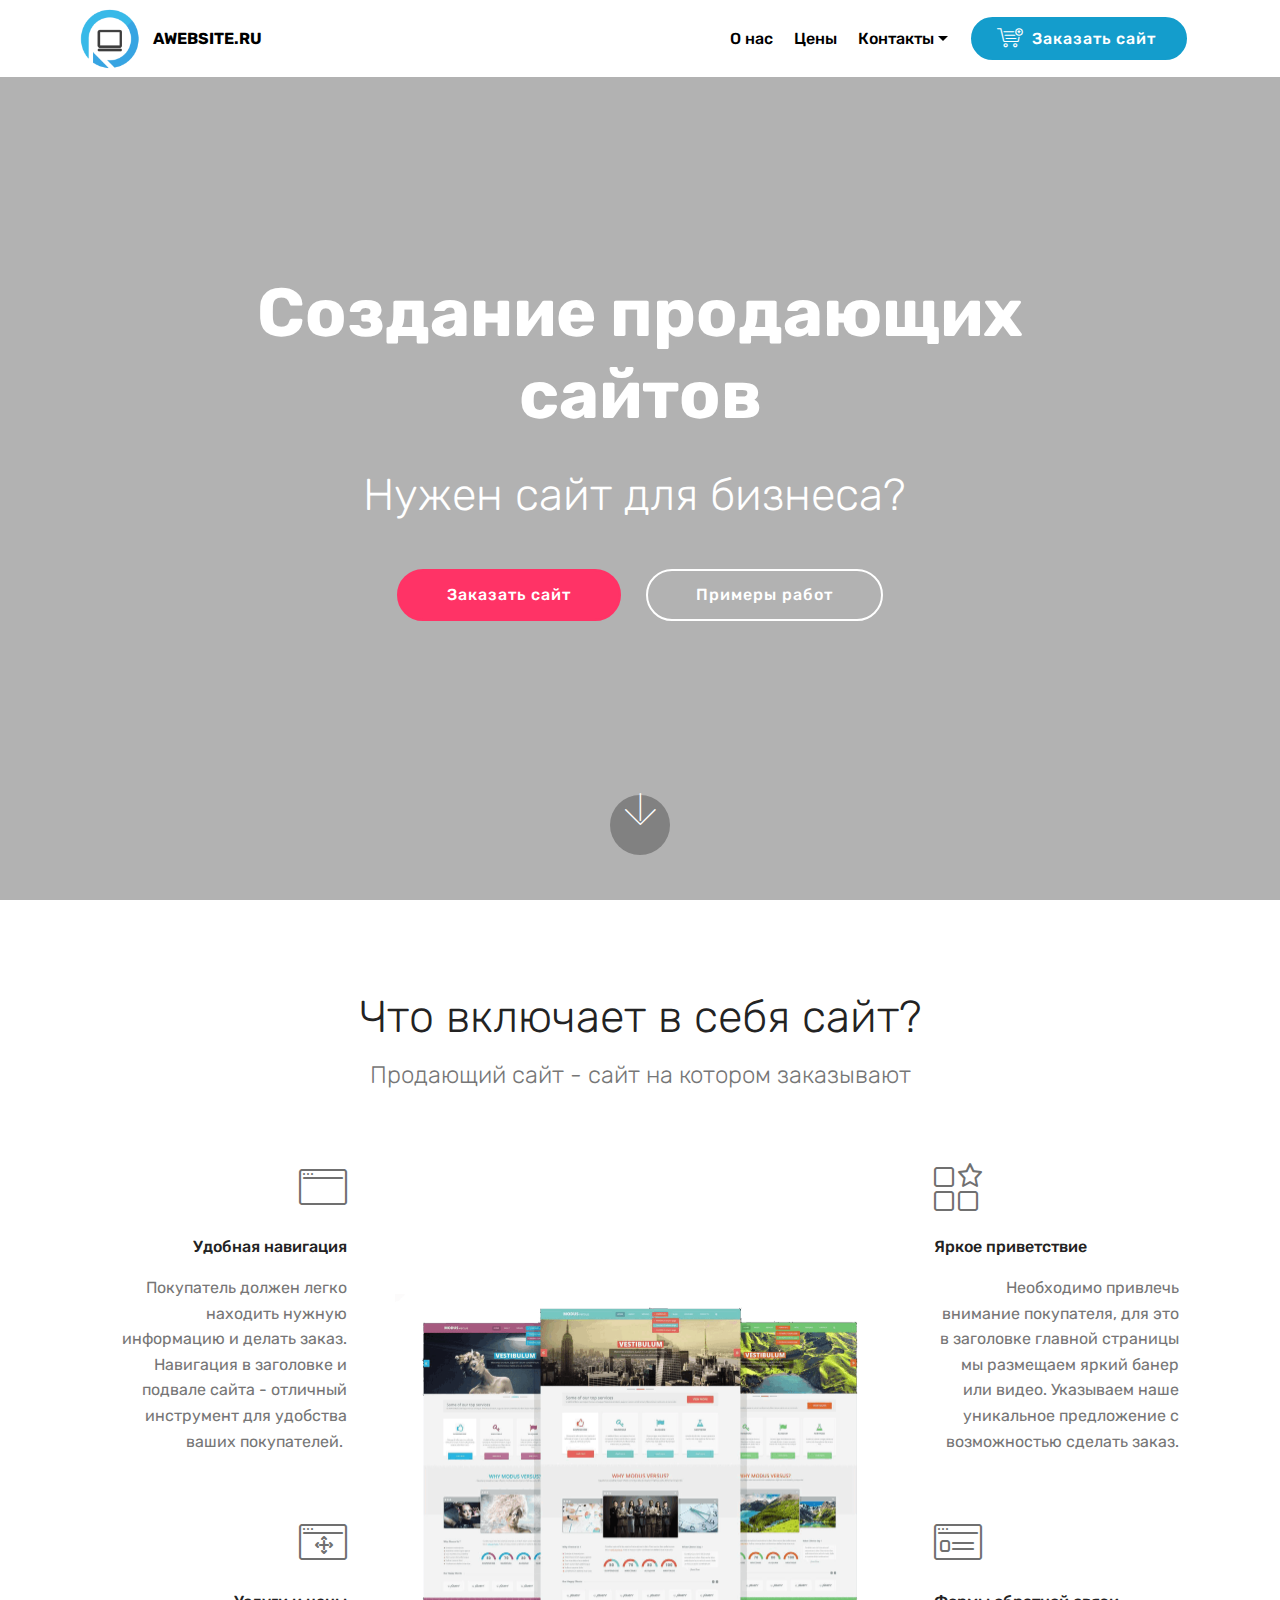
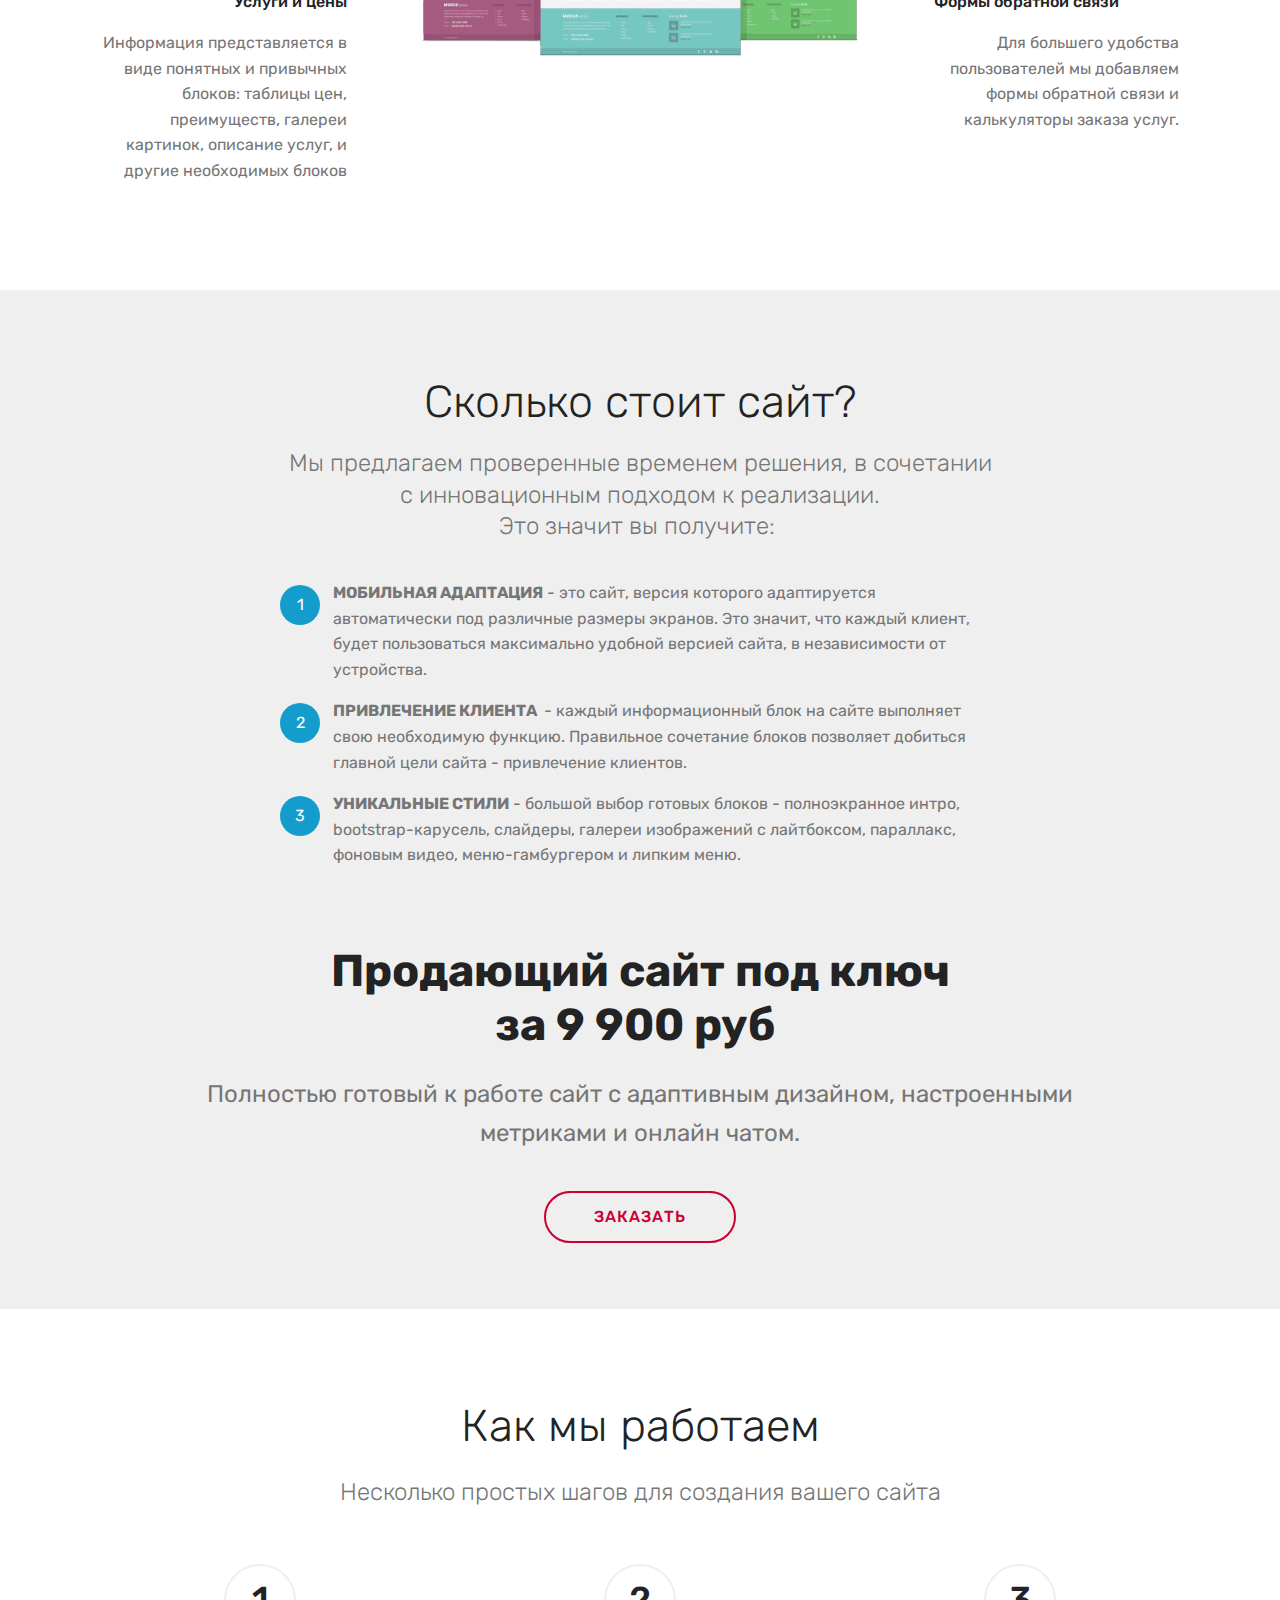
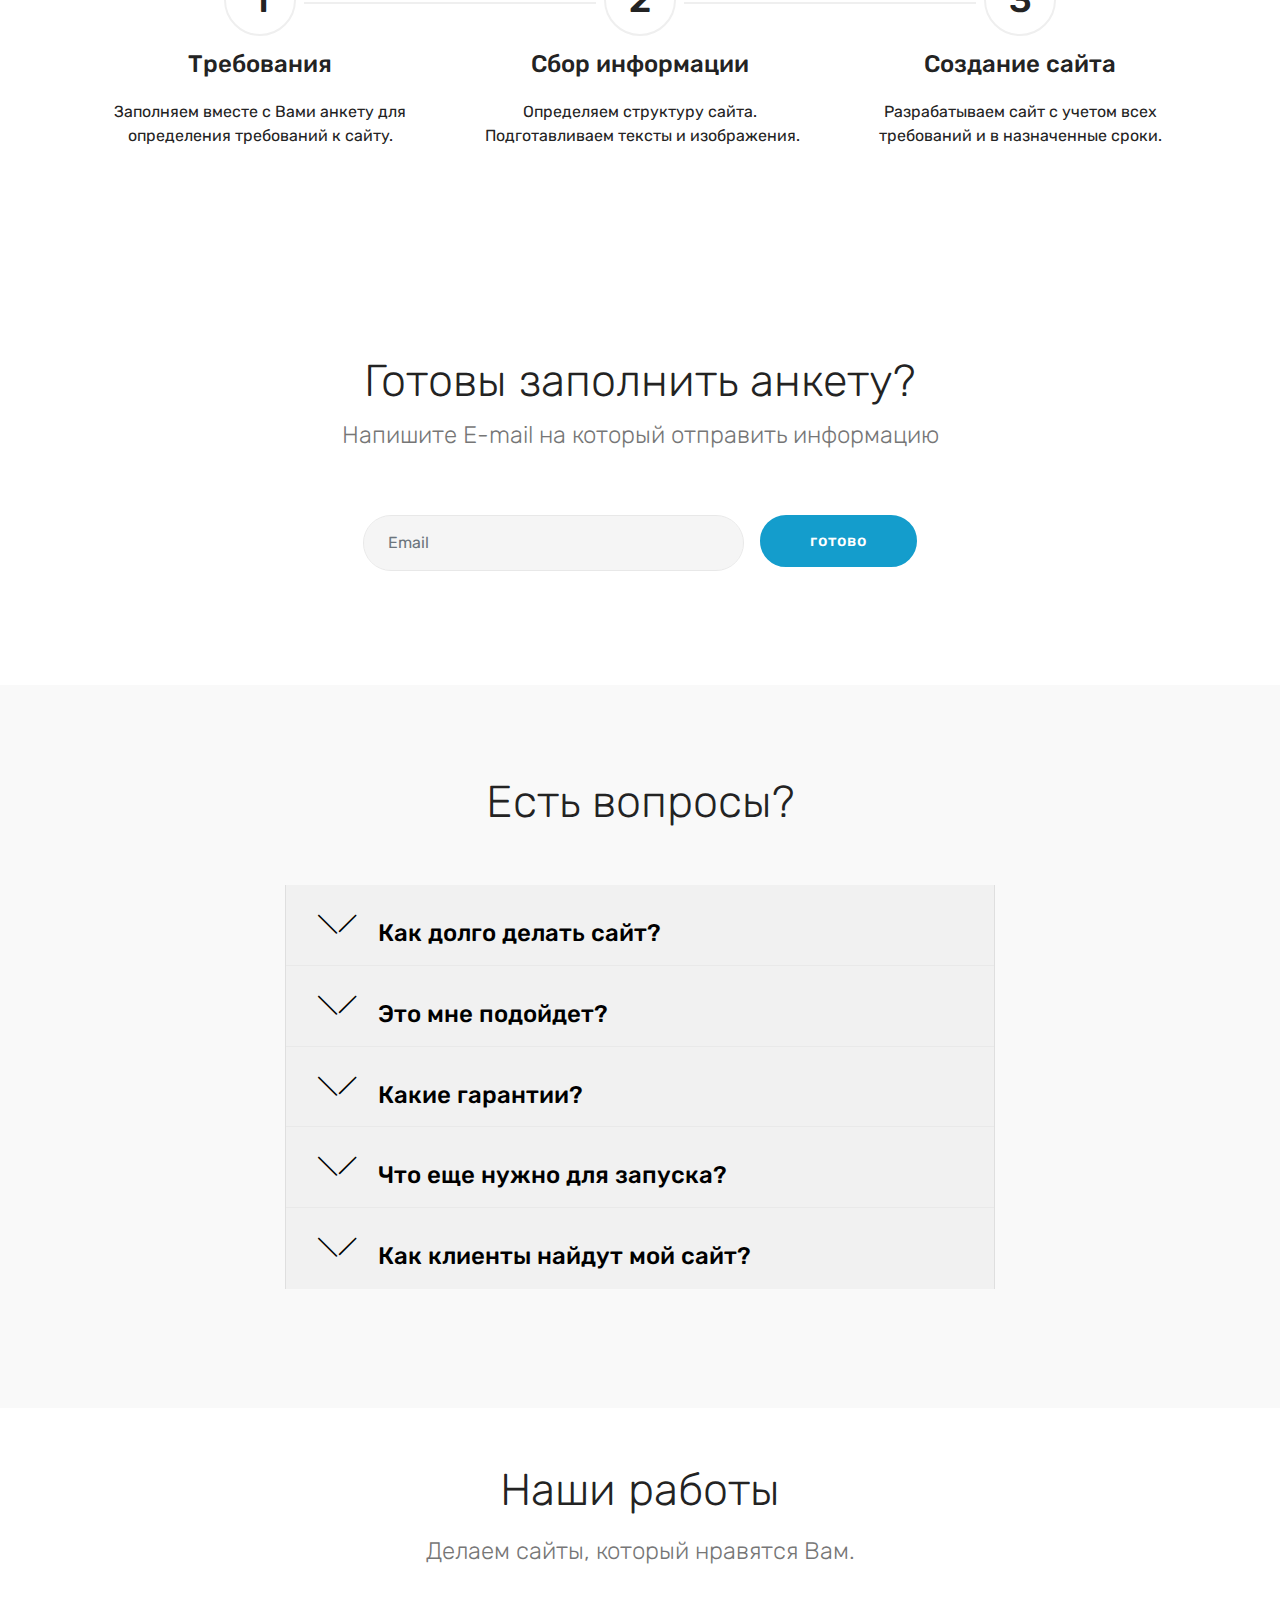
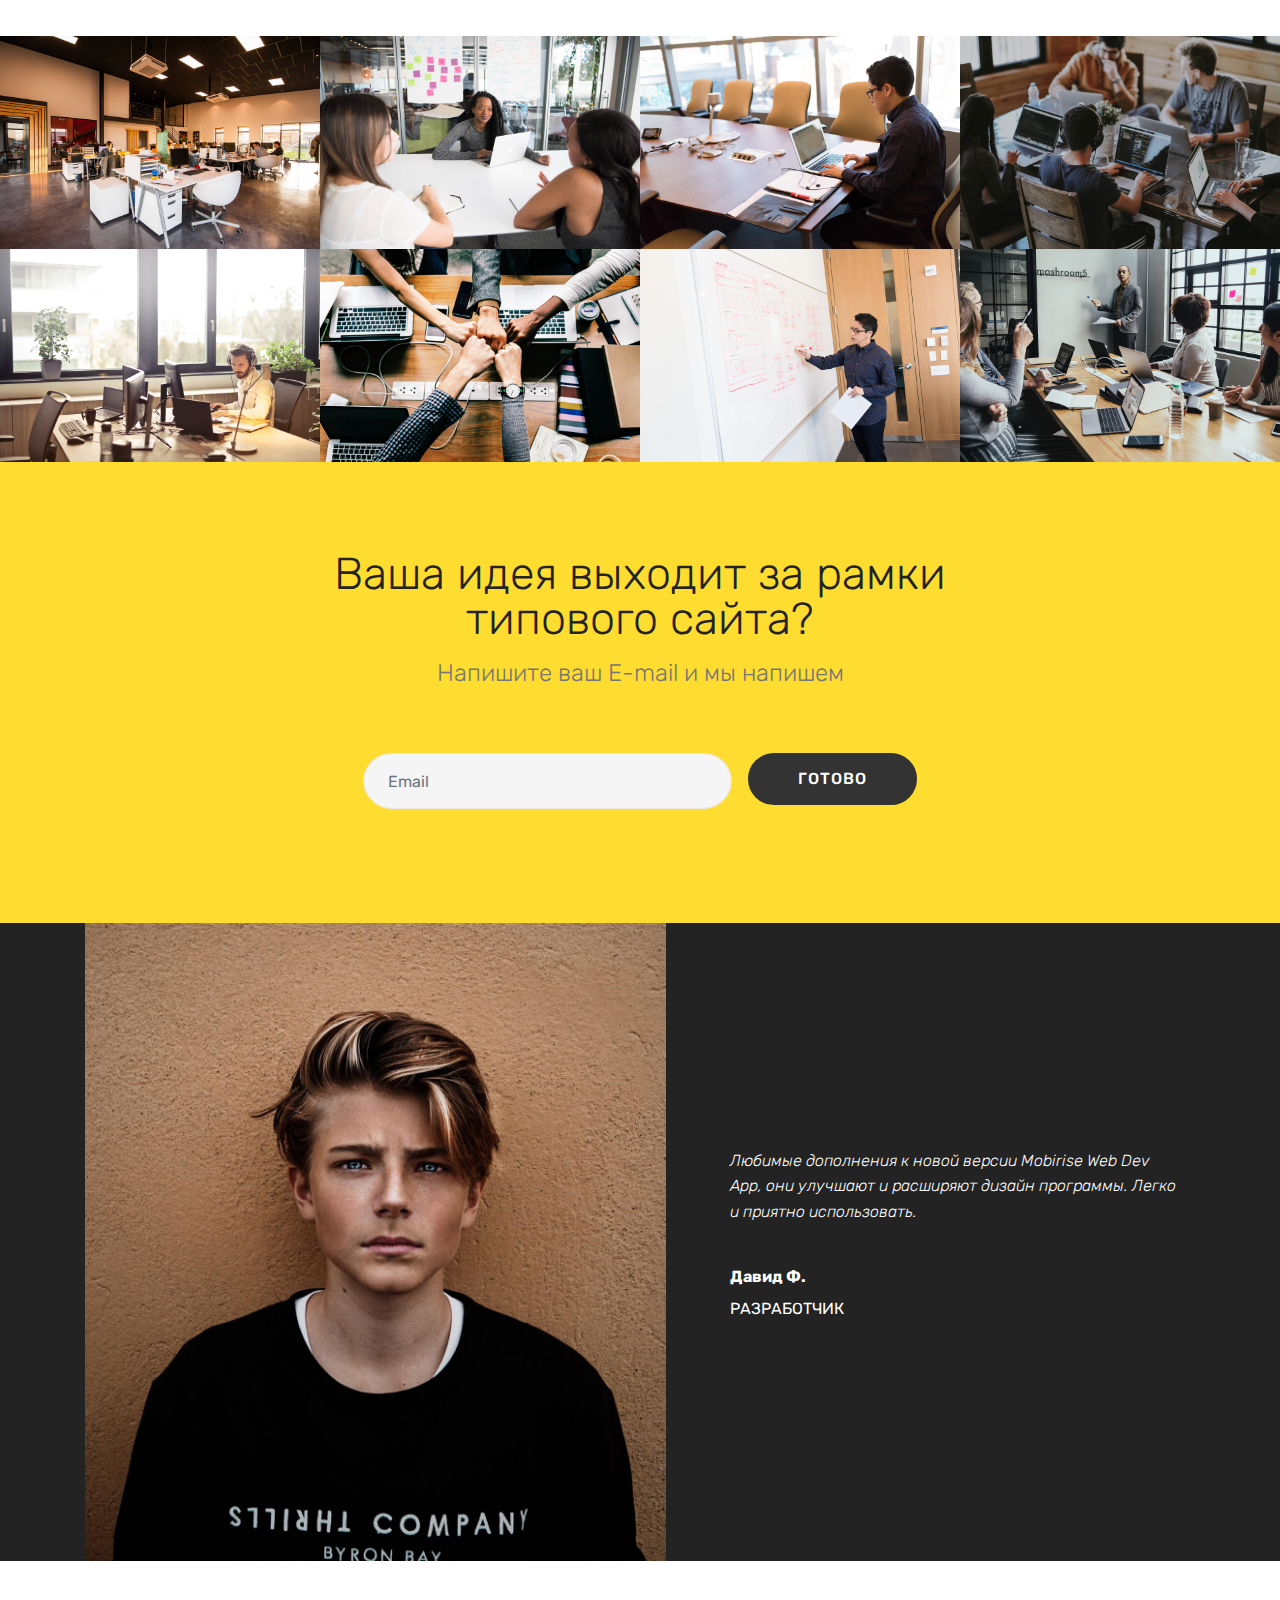
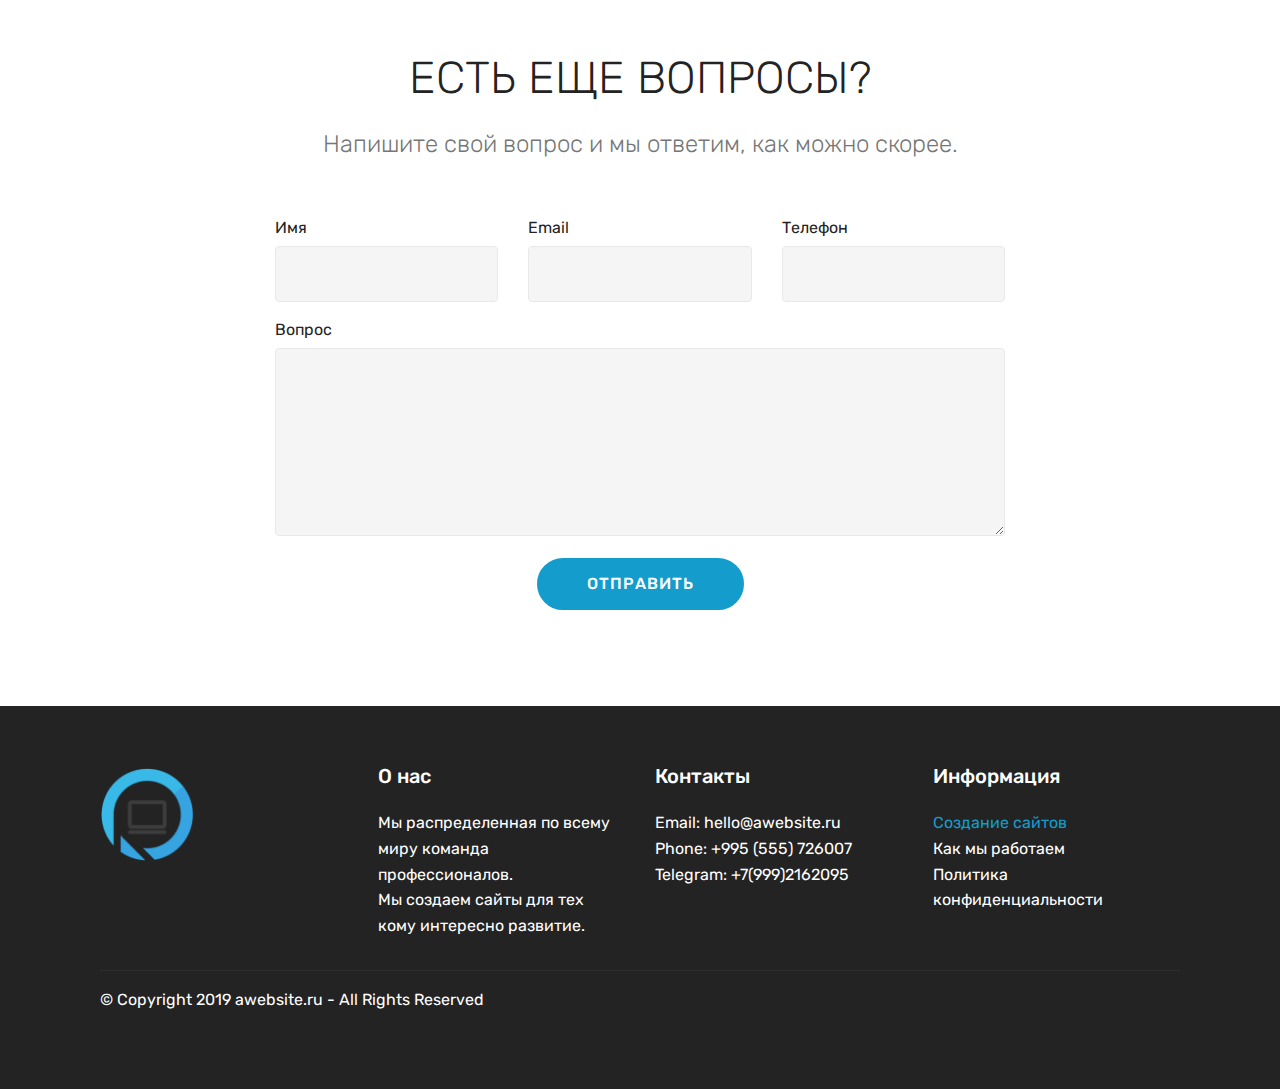
==== index.html @ ee423b30 "create github pages" ====
<!DOCTYPE html>
<html  >
<head>
  <!-- Site made with Mobirise Website Builder v4.11.3, https://mobirise.com -->
  <meta charset="UTF-8">
  <meta http-equiv="X-UA-Compatible" content="IE=edge">
  <meta name="generator" content="Mobirise v4.11.3, mobirise.com">
  <meta name="twitter:card" content="summary_large_image"/>
<meta name="twitter:image:src" content="assets/images/index-meta.jpg"/>
<meta property="og:image" content="assets/images/index-meta.jpg"/>
<meta name="twitter:title" content="Создание сайтов"/>
<meta name="viewport" content="width=device-width, initial-scale=1, minimum-scale=1">
  <link rel="shortcut icon" href="assets/images/dotwebsite-color-2-466x123.png" type="image/x-icon">
  <meta name="description" content="Создание типовых сайтов под ключ за 9900 руб.">
  
  <title>Создание сайтов</title>
  <link rel="stylesheet" href="assets/web/assets/mobirise-icons/mobirise-icons.css">
  <link rel="stylesheet" href="assets/bootstrap/css/bootstrap.min.css">
  <link rel="stylesheet" href="assets/bootstrap/css/bootstrap-grid.min.css">
  <link rel="stylesheet" href="assets/bootstrap/css/bootstrap-reboot.min.css">
  <link rel="stylesheet" href="assets/socicon/css/styles.css">
  <link rel="stylesheet" href="assets/dropdown/css/style.css">
  <link rel="stylesheet" href="assets/tether/tether.min.css">
  <link rel="stylesheet" href="assets/theme/css/style.css">
  <link rel="stylesheet" href="assets/gallery/style.css">
  <link rel="preload" as="style" href="assets/mobirise/css/mbr-additional.css"><link rel="stylesheet" href="assets/mobirise/css/mbr-additional.css" type="text/css">
  
  
  
</head>
<body>
  <section class="menu cid-qTkzRZLJNu" once="menu" id="menu1-0">

    

    <nav class="navbar navbar-expand beta-menu navbar-dropdown align-items-center navbar-fixed-top navbar-toggleable-sm">
        <button class="navbar-toggler navbar-toggler-right" type="button" data-toggle="collapse" data-target="#navbarSupportedContent" aria-controls="navbarSupportedContent" aria-expanded="false" aria-label="Toggle navigation">
            <div class="hamburger">
                <span></span>
                <span></span>
                <span></span>
                <span></span>
            </div>
        </button>
        <div class="menu-logo">
            <div class="navbar-brand">
                <span class="navbar-logo">
                    <a href="https://pisarev.dev">
                         <img src="assets/images/dotwebsite-color-2-466x123.png" alt="Mobirise" title="" style="height: 3.8rem;">
                    </a>
                </span>
                <span class="navbar-caption-wrap"><a class="navbar-caption text-black display-4" href="https://mobirise.com">AWEBSITE.RU</a></span>
            </div>
        </div>
        <div class="collapse navbar-collapse" id="navbarSupportedContent">
            <ul class="navbar-nav nav-dropdown" data-app-modern-menu="true"><li class="nav-item"><a class="nav-link link text-black display-4" href="index.html#step2-9">О нас</a></li><li class="nav-item"><a class="nav-link link text-black display-4" href="index.html#header16-i">Цены</a></li><li class="nav-item dropdown"><a class="nav-link link dropdown-toggle text-black display-4" href="index.html#header2-1" data-toggle="dropdown-submenu" aria-expanded="false">Контакты</a><div class="dropdown-menu"><a class="dropdown-item text-black display-4" href="mailto:hello@awebsite.ru"><span class="socicon socicon-mail mbr-iconfont mbr-iconfont-btn"></span>hello@awebsite.ru<br></a><a class="dropdown-item text-black display-4" href="tg://resolve?domain=+79992162095"><span class="socicon socicon-telegram mbr-iconfont mbr-iconfont-btn"></span>+7 (999) 216-2095<br></a><a class="dropdown-item text-black display-4" href="tg://resolve?domain=+79992162095"><span class="mbri-help mbr-iconfont mbr-iconfont-btn"></span>Написать нам</a></div></li></ul>
            <div class="navbar-buttons mbr-section-btn"><a class="btn btn-sm btn-primary display-4" href="https://mobirise.com"><span class="mbri-cart-add mbr-iconfont mbr-iconfont-btn"></span>
                    
                    Заказать сайт&nbsp;</a></div>
        </div>
    </nav>
</section>

<section class="engine"><a href="https://mobirise.info/e">make a site</a></section><section class="cid-qTkA127IK8 mbr-fullscreen" data-bg-video="https://www.youtube.com/watch?v=36YgDDJ7XSc" id="header2-1">

    

    <div class="mbr-overlay" style="opacity: 0.5; background-color: rgb(118, 118, 118);"></div>

    <div class="container align-center">
        <div class="row justify-content-md-center">
            <div class="mbr-white col-md-10">
                <h1 class="mbr-section-title mbr-bold pb-3 mbr-fonts-style display-1">Создание продающих сайтов</h1>
                
                <p class="mbr-text pb-3 mbr-fonts-style display-2">Нужен сайт для бизнеса?&nbsp;<br></p>
                <div class="mbr-section-btn"><a class="btn btn-md btn-secondary display-4" href="https://mobirise.com">Заказать сайт</a>
                    <a class="btn btn-md btn-white-outline display-4" href="https://mobirise.com">Примеры работ</a></div>
            </div>
        </div>
    </div>
    <div class="mbr-arrow hidden-sm-down" aria-hidden="true">
        <a href="#next">
            <i class="mbri-down mbr-iconfont"></i>
        </a>
    </div>
</section>

<section class="features12 cid-rFZusHvQY8" id="features12-n">
    
    

    

    <div class="container">
        <h2 class="mbr-section-title pb-2 mbr-fonts-style display-2">
            Что включает в себя сайт?</h2>
        <h3 class="mbr-section-subtitle pb-3 mbr-fonts-style display-5">Продающий сайт - сайт на котором заказывают</h3>

        <div class="media-container-row pt-5">
            <div class="block-content align-right">
                <div class="card pl-3 pr-3 pb-5">
                    <div class="mbr-card-img-title">
                        <div class="card-img pb-3">
                             <span class="mbr-iconfont mbri-browse"></span>
                        </div>
                        <div class="mbr-crt-title">
                            <h4 class="card-title py-2 mbr-crt-title mbr-fonts-style display-7">Удобная навигация</h4>
                        </div>
                    </div>                

                    <div class="card-box">
                        <p class="mbr-text mbr-section-text mbr-fonts-style display-7">Покупатель должен легко находить нужную информацию и делать заказ. Навигация в заголовке и подвале сайта - отличный инструмент для удобства ваших покупателей.&nbsp;</p>
                    </div>
                </div>

                <div class="card pl-3 pr-3">
                    <div class="mbr-card-img-title">
                        <div class="card-img pb-3">
                            <span class="mbri-drag-n-drop2 mbr-iconfont"></span>
                        </div>
                        <div class="mbr-crt-title">
                            <h4 class="card-title py-2 mbr-crt-title mbr-fonts-style display-7">Услуги и цены</h4>
                        </div>
                    </div>
                    <div class="card-box">
                        <p class="mbr-text mbr-section-text mbr-fonts-style display-7">
                            Информация представляется в виде понятных и привычных блоков: таблицы цен, преимуществ, галереи картинок, описание услуг, и другие необходимых блоков</p>
                    </div>
                </div>
            </div>

            <div class="mbr-figure m-auto" style="width: 50%;">
                <img src="assets/images/modusversus-cover2-1-982x751.png" alt="Mobirise" title="">
            </div>

            <div class="block-content align-left">
                <div class="card pl-3 pr-3 pb-5">
                    <div class="mbr-card-img-title">
                        <div class="card-img pb-3">
                             <span class="mbri-features mbr-iconfont"></span>
                        </div>
                        <div class="mbr-crt-title">
                            <h4 class="card-title py-2 mbr-crt-title mbr-fonts-style display-7">Яркое приветствие</h4>
                        </div>
                    </div>                

                    <div class="card-box">
                        <p class="mbr-text mbr-section-text mbr-fonts-style display-7">
                            Необходимо привлечь внимание покупателя, для это в заголовке главной страницы мы размещаем яркий банер или видео. Указываем наше уникальное предложение с возможностью сделать заказ.</p>
                    </div>
                </div>

                <div class="card pl-3 pr-3">
                    <div class="mbr-card-img-title">
                        <div class="card-img pb-3">
                            <span class="mbri-sites mbr-iconfont"></span>
                        </div>
                        <div class="mbr-crt-title">
                            <h4 class="card-title py-2 mbr-crt-title mbr-fonts-style display-7">
                                Формы обратной связи</h4>
                        </div>
                    </div>
                    <div class="card-box">
                        <p class="mbr-text mbr-section-text mbr-fonts-style display-7">Для большего удобства пользователей мы добавляем формы обратной связи и калькуляторы заказа услуг.</p>
                    </div>
                </div>
            </div>
        </div>
    </div>
</section>

<section class="mbr-section content4 cid-rFZoy99Fel" id="content4-j">

    

    <div class="container">
        <div class="media-container-row">
            <div class="title col-12 col-md-8">
                <h2 class="align-center pb-3 mbr-fonts-style display-2">Сколько стоит сайт?</h2>
                <h3 class="mbr-section-subtitle align-center mbr-light mbr-fonts-style display-5">Мы предлагаем проверенные временем решения, в сочетании с инновационным подходом к реализации.<br>Это значит вы получите:&nbsp;</h3>
                
            </div>
        </div>
    </div>
</section>

<section class="mbr-section article content11 cid-rFZqp3uI69" id="content11-k">
     

    <div class="container">
        <div class="media-container-row">
            <div class="mbr-text counter-container col-12 col-md-8 mbr-fonts-style display-7">
                <ol>
                    <li><strong>МОБИЛЬНАЯ АДАПТАЦИЯ</strong> - это сайт, версия которого адаптируется автоматически под различные размеры экранов. Это значит, что каждый клиент, будет пользоваться максимально удобной версией сайта, в независимости от устройства.&nbsp;</li>
                    <li><strong>ПРИВЛЕЧЕНИЕ КЛИЕНТА&nbsp;</strong>&nbsp;- каждый информационный блок на сайте выполняет свою необходимую функцию. Правильное сочетание блоков позволяет добиться главной цели сайта - привлечение клиентов.</li>
                    <li><strong>УНИКАЛЬНЫЕ СТИЛИ</strong> - большой выбор готовых блоков - полноэкранное интро, bootstrap-карусель, слайдеры, галереи изображений с лайтбоксом, параллакс, фоновым видео, меню-гамбургером и липким меню.</li>
                </ol>
            </div>
        </div>
    </div>
</section>

<section class="header1 cid-rFZleeKM3d" id="header16-i">

    

    

    <div class="container">
        <div class="row justify-content-md-center">
            <div class="col-md-10 align-center">
                <h1 class="mbr-section-title mbr-bold pb-3 mbr-fonts-style display-2">Продающий сайт под ключ <br>за 9 900 руб&nbsp;</h1>
                
                <p class="mbr-text pb-3 mbr-fonts-style display-5">Полностью готовый к работе сайт с адаптивным дизайном, настроенными метриками и онлайн чатом.<br></p>
                <div class="mbr-section-btn"><a class="btn btn-md btn-secondary-outline display-4" href="https://mobirise.co">ЗАКАЗАТЬ</a></div>
            </div>
        </div>
    </div>

</section>

<section class="step2 cid-rFVd4uf2ll" id="step2-9">

    

    
    
    <div class="container">
        <h2 class="mbr-section-title pb-3 mbr-fonts-style align-center display-2">Как мы работаем</h2>
        <h3 class="mbr-section-subtitle pb-5 mbr-fonts-style align-center display-5">Несколько простых шагов для создания вашего сайта</h3>
        <div class="step-container row justify-content-center">
            <div class="card col-12 col-md-4 separline">
                <div class="step-element">
                    <div class="step-wrapper pb-3">
                        <h3 class="step d-flex align-items-center justify-content-center m-auto">
                            1
                        </h3>
                    </div>          
                    <div class="step-text-content align-center">
                        <h4 class="mbr-step-title pb-3 mbr-fonts-style display-5">Требования</h4>
                        <p class="mbr-step-text mbr-fonts-style display-7">Заполняем вместе с Вами анкету для определения требований к сайту.<br></p>
                    </div>
                </div>
            </div>

            <div class="card col-12 separline col-md-4">
                <div class="step-element">
                    <div class="step-wrapper pb-3">
                        <h3 class="step d-flex align-items-center justify-content-center m-auto">
                            2
                        </h3>
                    </div>          
                    <div class="step-text-content align-center">
                        <h4 class="mbr-step-title pb-3 mbr-fonts-style display-5">Сбор информации</h4>
                        <p class="mbr-step-text mbr-fonts-style display-7">Определяем структуру сайта. &nbsp;Подготавливаем тексты и изображения.</p>
                    </div>
                </div>
            </div>

            <div class="card col-md-4 col-12 separline last-child">
                <div class="step-element">
                    <div class="step-wrapper pb-3">
                        <h3 class="step d-flex align-items-center justify-content-center m-auto">
                            3
                        </h3>
                    </div>          
                    <div class="step-text-content align-center">
                        <h4 class="mbr-step-title pb-3 mbr-fonts-style display-5">Создание сайта</h4>
                        <p class="mbr-step-text mbr-fonts-style display-7">Разрабатываем сайт с учетом всех требований и в назначенные сроки.</p>
                    </div>
                </div>
            </div>

            
            
            
            
            
            
            
            
            
            
            
        </div>
    </div>
</section>

<section class="mbr-section form3 cid-rFYBMNbI8h" id="form3-a">

    

    

    <div class="container">
        <div class="row justify-content-center">
            <div class="title col-12 col-lg-8">
                <h2 class="align-center pb-2 mbr-fonts-style display-2">Готовы заполнить анкету?</h2>
                <h3 class="mbr-section-subtitle align-center pb-5 mbr-light mbr-fonts-style display-5">
                    Напишите E-mail на который отправить информацию</h3>
            </div>
        </div>

        <div class="row py-2 justify-content-center">
            <div class="col-12 col-lg-6  col-md-8 " data-form-type="formoid">
                <!---Formbuilder Form--->
                <form action="https://mobirise.com/" method="POST" class="mbr-form form-with-styler" data-form-title="Mobirise Form"><input type="hidden" name="email" data-form-email="true" value="cLuU3ap+bVD7qYnYcLMCRIPKkxOLcsS+b+eV7hx8KDf9UUxvLcSnfM++EIVJ/XPsEjhrEM6BU6Jl+6N7qDdHusZ8y/HAh+6Walffah3oQKW/vd76ddVJdpI781JtQsg7">
                    <div class="row">
                        <div hidden="hidden" data-form-alert="" class="alert alert-success col-12">Информация отправлена!</div>
                        <div hidden="hidden" data-form-alert-danger="" class="alert alert-danger col-12">
                        </div>
                    </div>
                    <div class="dragArea row">
                        <div class="form-group col" data-for="email">
                            <input type="email" name="email" placeholder="Email" data-form-field="Email" required="required" class="form-control display-7" id="email-form3-a">
                        </div>
                        <div class="col-auto input-group-btn"><button type="submit" class="btn btn-primary display-4">готово</button></div>
                    </div>
                </form><!---Formbuilder Form--->
            </div>
        </div>
    </div>
</section>

<section class="accordion1 cid-rFZv1K5DRc" id="accordion1-o">

    

    
    <div class="container">
        <div class="media-container-row">
            <div class="col-12 col-md-8">
                <div class="section-head text-center space30">
                    <h2 class="mbr-section-title pb-5 mbr-fonts-style display-2">
                        Есть вопросы?</h2>
                </div>
                <div class="clearfix"></div>
                <div id="bootstrap-accordion_24" class="panel-group accordionStyles accordion" role="tablist" aria-multiselectable="true">
                    <div class="card">
                        <div class="card-header" role="tab" id="headingOne">
                            <a role="button" class="panel-title collapsed text-black" data-toggle="collapse" data-core="" href="#collapse1_24" aria-expanded="false" aria-controls="collapse1">
                                <h4 class="mbr-fonts-style display-5">
                                    <span class="sign mbr-iconfont mbri-arrow-down inactive"></span>&nbsp;Как долго делать сайт?</h4>
                            </a>
                        </div>
                        <div id="collapse1_24" class="panel-collapse noScroll collapse " role="tabpanel" aria-labelledby="headingOne" data-parent="#bootstrap-accordion_24">
                            <div class="panel-body p-4">
                                <p class="mbr-fonts-style panel-text display-7">Создание продающего сайта обычно занимает от недели до месяца. Читать подробнее про то как создается сайт.</p>
                            </div>
                        </div>
                    </div>
                    <div class="card">
                        <div class="card-header" role="tab" id="headingTwo">
                            <a role="button" class="collapsed panel-title text-black" data-toggle="collapse" data-core="" href="#collapse2_24" aria-expanded="false" aria-controls="collapse2">
                                <h4 class="mbr-fonts-style display-5">
                                    <span class="sign mbr-iconfont mbri-arrow-down inactive"></span> Это мне подойдет?
                               </h4>
                            </a>
                            
                        </div>
                        <div id="collapse2_24" class="panel-collapse noScroll collapse" role="tabpanel" aria-labelledby="headingTwo" data-parent="#bootstrap-accordion_24">
                            <div class="panel-body p-4">
                                <p class="mbr-fonts-style panel-text display-7"></p><p>
                                   Продающий сайт идеально подходит для любых сфер бизнеса для представлении информации о компании, товарах и услугах. Если Вы начинающий предприниматель или тестируете новую нишу, продающий сайт - это отличный вариант.&nbsp;</p><p></p>
                            </div>
                        </div>
                    </div>
                    <div class="card">
                        <div class="card-header" role="tab" id="headingThree">
                            <a role="button" class="collapsed text-black panel-title" data-toggle="collapse" data-core="" href="#collapse3_24" aria-expanded="false" aria-controls="collapse3">
                                <h4 class="mbr-fonts-style display-5">
                                    <span class="sign mbr-iconfont mbri-arrow-down inactive"></span>&nbsp;Какие гарантии?
                                </h4>
                            </a>
                        </div>
                        <div id="collapse3_24" class="panel-collapse noScroll collapse" role="tabpanel" aria-labelledby="headingThree" data-parent="#bootstrap-accordion_24">
                            <div class="panel-body p-4">
                                <p class="mbr-fonts-style panel-text display-7">Мы предоставляем гарантийную техническую поддержку на срок 3 месяца. <br>Узнайте подробнее про техническую поддержку.</p>
                            </div>
                        </div>
                    </div>
                    <div class="card">
                        <div class="card-header" role="tab" id="headingFour">
                            <a role="button" class="collapsed panel-title text-black" data-toggle="collapse" data-core="" href="#collapse4_24" aria-expanded="false" aria-controls="collapse4">
                                <h4 class="mbr-fonts-style display-5">
                                    <span class="sign mbr-iconfont mbri-arrow-down inactive"></span>&nbsp;Что еще нужно для запуска?</h4>
                            </a> 
                        </div>
                        <div id="collapse4_24" class="panel-collapse noScroll collapse" role="tabpanel" aria-labelledby="headingFour" data-parent="#bootstrap-accordion_24">
                            <div class="panel-body p-4">
                                <p class="mbr-fonts-style panel-text display-7">Для запуска сайта от вас ничего не нужно. Хостинг мы предоставляем на год бесплатно. Так же при заказе сайта домен в зоне .ru .рф в подарок!</p>
                            </div>
                        </div>
                    </div>
                    <div class="card">
                        <div class="card-header" role="tab" id="headingFive">
                            <a role="button" class="collapsed panel-title text-black" data-toggle="collapse" data-core="" href="#collapse5_24" aria-expanded="false" aria-controls="collapse5">
                                <h4 class="mbr-fonts-style display-5">
                                    <span class="sign mbr-iconfont mbri-arrow-down inactive"></span>&nbsp;Как клиенты найдут мой сайт?</h4>
                            </a>
                        </div>
                        <div id="collapse5_24" class="panel-collapse noScroll collapse" role="tabpanel" aria-labelledby="headingFive" data-parent="#bootstrap-accordion_24">
                            <div class="panel-body p-4">
                                <p class="mbr-fonts-style panel-text display-7">
                                   Lorem ipsum dolor sit amet, consectetur adipiscing elit. Curabitur in nulla ut magna vehicula libero luctus in ipsum consequat faucibus. Ut porta nulla ac dapibus convallis. Curabitur sit amet massa quam. In ut ex auctor, porta neque quis, sagittis purus. Nunc auctor gravida magna, sed efficitur tortor tristique quis.</p>
                            </div>
                        </div>
                    </div>
                    
                </div>
            </div>
        </div>
    </div>
</section>

<section class="mbr-section content4 cid-rFZtILzy4N" id="content4-m">

    

    <div class="container">
        <div class="media-container-row">
            <div class="title col-12 col-md-8">
                <h2 class="align-center pb-3 mbr-fonts-style display-2">
                    Наши работы</h2>
                <h3 class="mbr-section-subtitle align-center mbr-light mbr-fonts-style display-5">Делаем сайты, который нравятся Вам.
                </h3>
                
            </div>
        </div>
    </div>
</section>

<section class="mbr-gallery mbr-slider-carousel cid-rFZtxi4A84" id="gallery3-l">

    

    <div>
        <div><!-- Filter --><!-- Gallery --><div class="mbr-gallery-row"><div class="mbr-gallery-layout-default"><div><div><div class="mbr-gallery-item mbr-gallery-item--p0" data-video-url="false" data-tags="Потрясающие"><div href="#lb-gallery3-l" data-slide-to="0" data-toggle="modal"><img src="assets/images/background1.jpg" alt="" title=""><span class="icon-focus"></span></div></div><div class="mbr-gallery-item mbr-gallery-item--p0" data-video-url="false" data-tags="Отзывчивый"><div href="#lb-gallery3-l" data-slide-to="1" data-toggle="modal"><img src="assets/images/background2.jpg" alt="" title=""><span class="icon-focus"></span></div></div><div class="mbr-gallery-item mbr-gallery-item--p0" data-video-url="false" data-tags="Творческий"><div href="#lb-gallery3-l" data-slide-to="2" data-toggle="modal"><img src="assets/images/background3.jpg" alt="" title=""><span class="icon-focus"></span></div></div><div class="mbr-gallery-item mbr-gallery-item--p0" data-video-url="false" data-tags="Анимированный"><div href="#lb-gallery3-l" data-slide-to="3" data-toggle="modal"><img src="assets/images/background4.jpg" alt="" title=""><span class="icon-focus"></span></div></div><div class="mbr-gallery-item mbr-gallery-item--p0" data-video-url="false" data-tags="Потрясающие"><div href="#lb-gallery3-l" data-slide-to="4" data-toggle="modal"><img src="assets/images/background5.jpg" alt="" title=""><span class="icon-focus"></span></div></div><div class="mbr-gallery-item mbr-gallery-item--p0" data-video-url="false" data-tags="Потрясающие"><div href="#lb-gallery3-l" data-slide-to="5" data-toggle="modal"><img src="assets/images/background6.jpg" alt="" title=""><span class="icon-focus"></span></div></div><div class="mbr-gallery-item mbr-gallery-item--p0" data-video-url="false" data-tags="Отзывчивый"><div href="#lb-gallery3-l" data-slide-to="6" data-toggle="modal"><img src="assets/images/background7.jpg" alt="" title=""><span class="icon-focus"></span></div></div><div class="mbr-gallery-item mbr-gallery-item--p0" data-video-url="false" data-tags="Анимированный"><div href="#lb-gallery3-l" data-slide-to="7" data-toggle="modal"><img src="assets/images/background8.jpg" alt="" title=""><span class="icon-focus"></span></div></div></div></div><div class="clearfix"></div></div></div><!-- Lightbox --><div data-app-prevent-settings="" class="mbr-slider modal fade carousel slide" tabindex="-1" data-keyboard="true" data-interval="false" id="lb-gallery3-l"><div class="modal-dialog"><div class="modal-content"><div class="modal-body"><div class="carousel-inner"><div class="carousel-item active"><img src="assets/images/background1.jpg" alt="" title=""></div><div class="carousel-item"><img src="assets/images/background2.jpg" alt="" title=""></div><div class="carousel-item"><img src="assets/images/background3.jpg" alt="" title=""></div><div class="carousel-item"><img src="assets/images/background4.jpg" alt="" title=""></div><div class="carousel-item"><img src="assets/images/background5.jpg" alt="" title=""></div><div class="carousel-item"><img src="assets/images/background6.jpg" alt="" title=""></div><div class="carousel-item"><img src="assets/images/background7.jpg" alt="" title=""></div><div class="carousel-item"><img src="assets/images/background8.jpg" alt="" title=""></div></div><a class="carousel-control carousel-control-prev" role="button" data-slide="prev" href="#lb-gallery3-l"><span class="mbri-left mbr-iconfont" aria-hidden="true"></span><span class="sr-only">Previous</span></a><a class="carousel-control carousel-control-next" role="button" data-slide="next" href="#lb-gallery3-l"><span class="mbri-right mbr-iconfont" aria-hidden="true"></span><span class="sr-only">Next</span></a><a class="close" href="#" role="button" data-dismiss="modal"><span class="sr-only">Close</span></a></div></div></div></div></div>
    </div>

</section>

<section class="mbr-section form3 cid-rFZWJTo8ei" id="form3-r">

    

    

    <div class="container">
        <div class="row justify-content-center">
            <div class="title col-12 col-lg-8">
                <h2 class="align-center pb-2 mbr-fonts-style display-2">Ваша идея выходит за рамки типового сайта?</h2>
                <h3 class="mbr-section-subtitle align-center pb-5 mbr-light mbr-fonts-style display-5">
                    Напишите ваш E-mail и мы напишем</h3>
            </div>
        </div>

        <div class="row py-2 justify-content-center">
            <div class="col-12 col-lg-6  col-md-8 " data-form-type="formoid">
                <!---Formbuilder Form--->
                <form action="https://mobirise.com/" method="POST" class="mbr-form form-with-styler" data-form-title="Mobirise Form"><input type="hidden" name="email" data-form-email="true" value="Kww2OVQCDFDcttBuK3VUNzWghbYZGJZmUdl7hGJpgiKd6Xu8odIE76d+JkRbGWYwNtPdKmuoLTDWgxA+qxc9rAAyMjDb8TmJ6jDzonPtTNWv+VYjm9vEG643VwivCyWQ">
                    <div class="row">
                        <div hidden="hidden" data-form-alert="" class="alert alert-success col-12">Спасибо за заполнение анкеты!</div>
                        <div hidden="hidden" data-form-alert-danger="" class="alert alert-danger col-12">
                        </div>
                    </div>
                    <div class="dragArea row">
                        <div class="form-group col" data-for="email">
                            <input type="email" name="email" placeholder="Email" data-form-field="Email" required="required" class="form-control display-7" id="email-form3-r">
                        </div>
                        <div class="col-auto input-group-btn"><button type="submit" class="btn  btn-black display-4">ГОТОВО</button></div>
                    </div>
                </form><!---Formbuilder Form--->
            </div>
        </div>
    </div>
</section>

<section class="testimonials2 cid-rFZXUjZRKh" id="testimonials2-s">

    

    

    <div class="container">
        <div class="media-container-row">
            <div class="mbr-figure pr-lg-5" style="width: 130%;">
              <img src="assets/images/face1.jpg">
            </div>
            <div class="media-content px-3 align-self-center mbr-white py-2">
                    <p class="mbr-text testimonial-text mbr-fonts-style display-7">
                       Любимые дополнения к новой версии Mobirise Web Dev App, они улучшают и расширяют дизайн программы. Легко и приятно использовать.
                    </p>
                    <p class="mbr-author-name pt-4 mb-2 mbr-fonts-style display-7">
                       Давид Ф.
                    </p>
                    <p class="mbr-author-desc mbr-fonts-style display-7">
                       РАЗРАБОТЧИК
                    </p>
            </div>
        </div>
    </div>
</section>

<section class="mbr-section form1 cid-rFZUQICdzd" id="form1-q">

    

    
    <div class="container">
        <div class="row justify-content-center">
            <div class="title col-12 col-lg-8">
                <h2 class="mbr-section-title align-center pb-3 mbr-fonts-style display-2">ЕСТЬ ЕЩЕ ВОПРОСЫ?</h2>
                <h3 class="mbr-section-subtitle align-center mbr-light pb-3 mbr-fonts-style display-5">
                    Напишите свой вопрос и мы ответим, как можно скорее.</h3>
            </div>
        </div>
    </div>
    <div class="container">
        <div class="row justify-content-center">
            <div class="media-container-column col-lg-8" data-form-type="formoid">
                <!---Formbuilder Form--->
                <form action="https://mobirise.com/" method="POST" class="mbr-form form-with-styler" data-form-title="Mobirise Form"><input type="hidden" name="email" data-form-email="true" value="ur99dekzWv3Mh4ZMjoPaTcnt9Hyg4t3vdHqQIugGrj8svzToVYhJ4ZxQzoTrPHKLx0Ym4BYrgRlnSthMmFVKwUAjeZETkgb+3d7KAJnwU3orHnEicwWnTLNzeLb1Ajp4">
                    <div class="row">
                        <div hidden="hidden" data-form-alert="" class="alert alert-success col-12">Спасибо за заполнение анкеты!</div>
                        <div hidden="hidden" data-form-alert-danger="" class="alert alert-danger col-12">
                        </div>
                    </div>
                    <div class="dragArea row">
                        <div class="col-md-4  form-group" data-for="name">
                            <label for="name-form1-q" class="form-control-label mbr-fonts-style display-7">Имя</label>
                            <input type="text" name="name" data-form-field="Name" required="required" class="form-control display-7" id="name-form1-q">
                        </div>
                        <div class="col-md-4  form-group" data-for="email">
                            <label for="email-form1-q" class="form-control-label mbr-fonts-style display-7">Email</label>
                            <input type="email" name="email" data-form-field="Email" required="required" class="form-control display-7" id="email-form1-q">
                        </div>
                        <div data-for="phone" class="col-md-4  form-group">
                            <label for="phone-form1-q" class="form-control-label mbr-fonts-style display-7">Телефон</label>
                            <input type="tel" name="phone" data-form-field="Phone" class="form-control display-7" id="phone-form1-q">
                        </div>
                        <div data-for="message" class="col-md-12 form-group">
                            <label for="message-form1-q" class="form-control-label mbr-fonts-style display-7">Вопрос</label>
                            <textarea name="message" data-form-field="Message" class="form-control display-7" id="message-form1-q"></textarea>
                        </div>
                        <div class="col-md-12 input-group-btn align-center">
                            <button type="submit" class="btn btn-primary btn-form display-4">ОТПРАВИТЬ</button>
                        </div>
                    </div>
                </form><!---Formbuilder Form--->
            </div>
        </div>
    </div>
</section>

<section class="cid-qTkAaeaxX5" id="footer1-2">

    

    

    <div class="container">
        <div class="media-container-row content text-white">
            <div class="col-12 col-md-3">
                <div class="media-wrap">
                    <a href="https://mobirise.com/">
                        <img src="assets/images/dotwebsite-color-1-466x123.png" alt="Mobirise" title="">
                    </a>
                </div>
            </div>
            <div class="col-12 col-md-3 mbr-fonts-style display-7">
                <h5 class="pb-3">
                    О нас</h5>
                <p class="mbr-text">Мы распределенная по всему миру команда профессионалов.<br>Мы создаем сайты для тех кому интересно развитие.&nbsp;</p>
            </div>
            <div class="col-12 col-md-3 mbr-fonts-style display-7">
                <h5 class="pb-3">Контакты</h5>
                <p class="mbr-text">
                    Email: hello@awebsite.ru&nbsp;<br>Phone: +995 (555) 726007 &nbsp;<br>Telegram: +7(999)2162095</p>
            </div>
            <div class="col-12 col-md-3 mbr-fonts-style display-7">
                <h5 class="pb-3">Информация</h5>
                <p class="mbr-text">
                    <a class="text-primary" href="https://mobirise.com/">Создание сайтов</a>&nbsp;<br>Как мы работаем<br>Политика конфиденциальности</p>
            </div>
        </div>
        <div class="footer-lower">
            <div class="media-container-row">
                <div class="col-sm-12">
                    <hr>
                </div>
            </div>
            <div class="media-container-row mbr-white">
                <div class="col-sm-6 copyright">
                    <p class="mbr-text mbr-fonts-style display-7">
                        © Copyright 2019 awebsite.ru - All Rights Reserved
                    </p>
                </div>
                <div class="col-md-6">
                    
                </div>
            </div>
        </div>
    </div>
</section>


  <script src="assets/web/assets/jquery/jquery.min.js"></script>
  <script src="assets/popper/popper.min.js"></script>
  <script src="assets/bootstrap/js/bootstrap.min.js"></script>
  <script src="assets/smoothscroll/smooth-scroll.js"></script>
  <script src="assets/dropdown/js/nav-dropdown.js"></script>
  <script src="assets/dropdown/js/navbar-dropdown.js"></script>
  <script src="assets/touchswipe/jquery.touch-swipe.min.js"></script>
  <script src="assets/ytplayer/jquery.mb.ytplayer.min.js"></script>
  <script src="assets/vimeoplayer/jquery.mb.vimeo_player.js"></script>
  <script src="assets/mbr-switch-arrow/mbr-switch-arrow.js"></script>
  <script src="assets/masonry/masonry.pkgd.min.js"></script>
  <script src="assets/imagesloaded/imagesloaded.pkgd.min.js"></script>
  <script src="assets/bootstrapcarouselswipe/bootstrap-carousel-swipe.js"></script>
  <script src="assets/tether/tether.min.js"></script>
  <script src="assets/theme/js/script.js"></script>
  <script src="assets/slidervideo/script.js"></script>
  <script src="assets/gallery/player.min.js"></script>
  <script src="assets/gallery/script.js"></script>
  <script src="assets/formoid/formoid.min.js"></script>
  
  
</body>
</html>
---- assets/web/assets/mobirise-icons/mobirise-icons.css ----
@font-face {
  font-family: 'MobiriseIcons';
  src:  url('mobirise-icons.eot?spat4u');
  src:  url('mobirise-icons.eot?spat4u#iefix') format('embedded-opentype'),
    url('mobirise-icons.ttf?spat4u') format('truetype'),
    url('mobirise-icons.woff?spat4u') format('woff'),
    url('mobirise-icons.svg?spat4u#MobiriseIcons') format('svg');
  font-weight: normal;
  font-style: normal;
  font-display: swap;
}

[class^="mbri-"], [class*=" mbri-"] {
  /* use !important to prevent issues with browser extensions that change fonts */
  font-family: MobiriseIcons !important;
  speak: none;
  font-style: normal;
  font-weight: normal;
  font-variant: normal;
  text-transform: none;
  line-height: 1;

  /* Better Font Rendering =========== */
  -webkit-font-smoothing: antialiased;
  -moz-osx-font-smoothing: grayscale;
}

.mbri-add-submenu:before {
  content: "\e900";
}
.mbri-alert:before {
  content: "\e901";
}
.mbri-align-center:before {
  content: "\e902";
}
.mbri-align-justify:before {
  content: "\e903";
}
.mbri-align-left:before {
  content: "\e904";
}
.mbri-align-right:before {
  content: "\e905";
}
.mbri-android:before {
  content: "\e906";
}
.mbri-apple:before {
  content: "\e907";
}
.mbri-arrow-down:before {
  content: "\e908";
}
.mbri-arrow-next:before {
  content: "\e909";
}
.mbri-arrow-prev:before {
  content: "\e90a";
}
.mbri-arrow-up:before {
  content: "\e90b";
}
.mbri-bold:before {
  content: "\e90c";
}
.mbri-bookmark:before {
  content: "\e90d";
}
.mbri-bootstrap:before {
  content: "\e90e";
}
.mbri-briefcase:before {
  content: "\e90f";
}
.mbri-browse:before {
  content: "\e910";
}
.mbri-bulleted-list:before {
  content: "\e911";
}
.mbri-calendar:before {
  content: "\e912";
}
.mbri-camera:before {
  content: "\e913";
}
.mbri-cart-add:before {
  content: "\e914";
}
.mbri-cart-full:before {
  content: "\e915";
}
.mbri-cash:before {
  content: "\e916";
}
.mbri-change-style:before {
  content: "\e917";
}
.mbri-chat:before {
  content: "\e918";
}
.mbri-clock:before {
  content: "\e919";
}
.mbri-close:before {
  content: "\e91a";
}
.mbri-cloud:before {
  content: "\e91b";
}
.mbri-code:before {
  content: "\e91c";
}
.mbri-contact-form:before {
  content: "\e91d";
}
.mbri-credit-card:before {
  content: "\e91e";
}
.mbri-cursor-click:before {
  content: "\e91f";
}
.mbri-cust-feedback:before {
  content: "\e920";
}
.mbri-database:before {
  content: "\e921";
}
.mbri-delivery:before {
  content: "\e922";
}
.mbri-desktop:before {
  content: "\e923";
}
.mbri-devices:before {
  content: "\e924";
}
.mbri-down:before {
  content: "\e925";
}
.mbri-download:before {
  content: "\e989";
}
.mbri-drag-n-drop:before {
  content: "\e927";
}
.mbri-drag-n-drop2:before {
  content: "\e928";
}
.mbri-edit:before {
  content: "\e929";
}
.mbri-edit2:before {
  content: "\e92a";
}
.mbri-error:before {
  content: "\e92b";
}
.mbri-extension:before {
  content: "\e92c";
}
.mbri-features:before {
  content: "\e92d";
}
.mbri-file:before {
  content: "\e92e";
}
.mbri-flag:before {
  content: "\e92f";
}
.mbri-folder:before {
  content: "\e930";
}
.mbri-gift:before {
  content: "\e931";
}
.mbri-github:before {
  content: "\e932";
}
.mbri-globe:before {
  content: "\e933";
}
.mbri-globe-2:before {
  content: "\e934";
}
.mbri-growing-chart:before {
  content: "\e935";
}
.mbri-hearth:before {
  content: "\e936";
}
.mbri-help:before {
  content: "\e937";
}
.mbri-home:before {
  content: "\e938";
}
.mbri-hot-cup:before {
  content: "\e939";
}
.mbri-idea:before {
  content: "\e93a";
}
.mbri-image-gallery:before {
  content: "\e93b";
}
.mbri-image-slider:before {
  content: "\e93c";
}
.mbri-info:before {
  content: "\e93d";
}
.mbri-italic:before {
  content: "\e93e";
}
.mbri-key:before {
  content: "\e93f";
}
.mbri-laptop:before {
  content: "\e940";
}
.mbri-layers:before {
  content: "\e941";
}
.mbri-left-right:before {
  content: "\e942";
}
.mbri-left:before {
  content: "\e943";
}
.mbri-letter:before {
  content: "\e944";
}
.mbri-like:before {
  content: "\e945";
}
.mbri-link:before {
  content: "\e946";
}
.mbri-lock:before {
  content: "\e947";
}
.mbri-login:before {
  content: "\e948";
}
.mbri-logout:before {
  content: "\e949";
}
.mbri-magic-stick:before {
  content: "\e94a";
}
.mbri-map-pin:before {
  content: "\e94b";
}
.mbri-menu:before {
  content: "\e94c";
}
.mbri-mobile:before {
  content: "\e94d";
}
.mbri-mobile2:before {
  content: "\e94e";
}
.mbri-mobirise:before {
  content: "\e94f";
}
.mbri-more-horizontal:before {
  content: "\e950";
}
.mbri-more-vertical:before {
  content: "\e951";
}
.mbri-music:before {
  content: "\e952";
}
.mbri-new-file:before {
  content: "\e953";
}
.mbri-numbered-list:before {
  content: "\e954";
}
.mbri-opened-folder:before {
  content: "\e955";
}
.mbri-pages:before {
  content: "\e956";
}
.mbri-paper-plane:before {
  content: "\e957";
}
.mbri-paperclip:before {
  content: "\e958";
}
.mbri-photo:before {
  content: "\e959";
}
.mbri-photos:before {
  content: "\e95a";
}
.mbri-pin:before {
  content: "\e95b";
}
.mbri-play:before {
  content: "\e95c";
}
.mbri-plus:before {
  content: "\e95d";
}
.mbri-preview:before {
  content: "\e95e";
}
.mbri-print:before {
  content: "\e95f";
}
.mbri-protect:before {
  content: "\e960";
}
.mbri-question:before {
  content: "\e961";
}
.mbri-quote-left:before {
  content: "\e962";
}
.mbri-quote-right:before {
  content: "\e963";
}
.mbri-refresh:before {
  content: "\e964";
}
.mbri-responsive:before {
  content: "\e965";
}
.mbri-right:before {
  content: "\e966";
}
.mbri-rocket:before {
  content: "\e967";
}
.mbri-sad-face:before {
  content: "\e968";
}
.mbri-sale:before {
  content: "\e969";
}
.mbri-save:before {
  content: "\e96a";
}
.mbri-search:before {
  content: "\e96b";
}
.mbri-setting:before {
  content: "\e96c";
}
.mbri-setting2:before {
  content: "\e96d";
}
.mbri-setting3:before {
  content: "\e96e";
}
.mbri-share:before {
  content: "\e96f";
}
.mbri-shopping-bag:before {
  content: "\e970";
}
.mbri-shopping-basket:before {
  content: "\e971";
}
.mbri-shopping-cart:before {
  content: "\e972";
}
.mbri-sites:before {
  content: "\e973";
}
.mbri-smile-face:before {
  content: "\e974";
}
.mbri-speed:before {
  content: "\e975";
}
.mbri-star:before {
  content: "\e976";
}
.mbri-success:before {
  content: "\e977";
}
.mbri-sun:before {
  content: "\e978";
}
.mbri-sun2:before {
  content: "\e979";
}
.mbri-tablet:before {
  content: "\e97a";
}
.mbri-tablet-vertical:before {
  content: "\e97b";
}
.mbri-target:before {
  content: "\e97c";
}
.mbri-timer:before {
  content: "\e97d";
}
.mbri-to-ftp:before {
  content: "\e97e";
}
.mbri-to-local-drive:before {
  content: "\e97f";
}
.mbri-touch-swipe:before {
  content: "\e980";
}
.mbri-touch:before {
  content: "\e981";
}
.mbri-trash:before {
  content: "\e982";
}
.mbri-underline:before {
  content: "\e983";
}
.mbri-unlink:before {
  content: "\e984";
}
.mbri-unlock:before {
  content: "\e985";
}
.mbri-up-down:before {
  content: "\e986";
}
.mbri-up:before {
  content: "\e987";
}
.mbri-update:before {
  content: "\e988";
}
.mbri-upload:before {
 content: "\e926"; 
}
.mbri-user:before {
  content: "\e98a";
}
.mbri-user2:before {
  content: "\e98b";
}
.mbri-users:before {
  content: "\e98c";
}
.mbri-video:before {
  content: "\e98d";
}
.mbri-video-play:before {
  content: "\e98e";
}
.mbri-watch:before {
  content: "\e98f";
}
.mbri-website-theme:before {
  content: "\e990";
}
.mbri-wifi:before {
  content: "\e991";
}
.mbri-windows:before {
  content: "\e992";
}
.mbri-zoom-out:before {
  content: "\e993";
}
.mbri-redo:before {
  content: "\e994";
}
.mbri-undo:before {
  content: "\e995";
}
---- assets/socicon/css/styles.css ----
@charset "UTF-8";

@font-face {
  font-family: "socicon";
  src:url("../fonts/socicon.eot");
  src:url("../fonts/socicon.eot?#iefix") format("embedded-opentype"),
    url("../fonts/socicon.woff") format("woff"),
    url("../fonts/socicon.ttf") format("truetype"),
    url("../fonts/socicon.svg#socicon") format("svg");
  font-weight: normal;
  font-style: normal;
  font-display:swap;
}

[data-icon]:before {
  font-family: "socicon" !important;
  content: attr(data-icon);
  font-style: normal !important;
  font-weight: normal !important;
  font-variant: normal !important;
  text-transform: none !important;
  speak: none;
  line-height: 1;
  -webkit-font-smoothing: antialiased;
  -moz-osx-font-smoothing: grayscale;
}

[class^="socicon-"]:before,
[class*=" socicon-"]:before {
  font-family: "socicon" !important;
  font-style: normal !important;
  font-weight: normal !important;
  font-variant: normal !important;
  text-transform: none !important;
  speak: none;
  line-height: 1;
  -webkit-font-smoothing: antialiased;
  -moz-osx-font-smoothing: grayscale;
}

.socicon-modelmayhem:before {
  content: "\e000";
}
.socicon-mixcloud:before {
  content: "\e001";
}
.socicon-drupal:before {
  content: "\e002";
}
.socicon-swarm:before {
  content: "\e003";
}
.socicon-istock:before {
  content: "\e004";
}
.socicon-yammer:before {
  content: "\e005";
}
.socicon-ello:before {
  content: "\e006";
}
.socicon-stackoverflow:before {
  content: "\e007";
}
.socicon-persona:before {
  content: "\e008";
}
.socicon-triplej:before {
  content: "\e009";
}
.socicon-houzz:before {
  content: "\e00a";
}
.socicon-rss:before {
  content: "\e00b";
}
.socicon-paypal:before {
  content: "\e00c";
}
.socicon-odnoklassniki:before {
  content: "\e00d";
}
.socicon-airbnb:before {
  content: "\e00e";
}
.socicon-periscope:before {
  content: "\e00f";
}
.socicon-outlook:before {
  content: "\e010";
}
.socicon-coderwall:before {
  content: "\e011";
}
.socicon-tripadvisor:before {
  content: "\e012";
}
.socicon-appnet:before {
  content: "\e013";
}
.socicon-goodreads:before {
  content: "\e014";
}
.socicon-tripit:before {
  content: "\e015";
}
.socicon-lanyrd:before {
  content: "\e016";
}
.socicon-slideshare:before {
  content: "\e017";
}
.socicon-buffer:before {
  content: "\e018";
}
.socicon-disqus:before {
  content: "\e019";
}
.socicon-vkontakte:before {
  content: "\e01a";
}
.socicon-whatsapp:before {
  content: "\e01b";
}
.socicon-patreon:before {
  content: "\e01c";
}
.socicon-storehouse:before {
  content: "\e01d";
}
.socicon-pocket:before {
  content: "\e01e";
}
.socicon-mail:before {
  content: "\e01f";
}
.socicon-blogger:before {
  content: "\e020";
}
.socicon-technorati:before {
  content: "\e021";
}
.socicon-reddit:before {
  content: "\e022";
}
.socicon-dribbble:before {
  content: "\e023";
}
.socicon-stumbleupon:before {
  content: "\e024";
}
.socicon-digg:before {
  content: "\e025";
}
.socicon-envato:before {
  content: "\e026";
}
.socicon-behance:before {
  content: "\e027";
}
.socicon-delicious:before {
  content: "\e028";
}
.socicon-deviantart:before {
  content: "\e029";
}
.socicon-forrst:before {
  content: "\e02a";
}
.socicon-play:before {
  content: "\e02b";
}
.socicon-zerply:before {
  content: "\e02c";
}
.socicon-wikipedia:before {
  content: "\e02d";
}
.socicon-apple:before {
  content: "\e02e";
}
.socicon-flattr:before {
  content: "\e02f";
}
.socicon-github:before {
  content: "\e030";
}
.socicon-renren:before {
  content: "\e031";
}
.socicon-friendfeed:before {
  content: "\e032";
}
.socicon-newsvine:before {
  content: "\e033";
}
.socicon-identica:before {
  content: "\e034";
}
.socicon-bebo:before {
  content: "\e035";
}
.socicon-zynga:before {
  content: "\e036";
}
.socicon-steam:before {
  content: "\e037";
}
.socicon-xbox:before {
  content: "\e038";
}
.socicon-windows:before {
  content: "\e039";
}
.socicon-qq:before {
  content: "\e03a";
}
.socicon-douban:before {
  content: "\e03b";
}
.socicon-meetup:before {
  content: "\e03c";
}
.socicon-playstation:before {
  content: "\e03d";
}
.socicon-android:before {
  content: "\e03e";
}
.socicon-snapchat:before {
  content: "\e03f";
}
.socicon-twitter:before {
  content: "\e040";
}
.socicon-facebook:before {
  content: "\e041";
}
.socicon-googleplus:before {
  content: "\e042";
}
.socicon-pinterest:before {
  content: "\e043";
}
.socicon-foursquare:before {
  content: "\e044";
}
.socicon-yahoo:before {
  content: "\e045";
}
.socicon-skype:before {
  content: "\e046";
}
.socicon-yelp:before {
  content: "\e047";
}
.socicon-feedburner:before {
  content: "\e048";
}
.socicon-linkedin:before {
  content: "\e049";
}
.socicon-viadeo:before {
  content: "\e04a";
}
.socicon-xing:before {
  content: "\e04b";
}
.socicon-myspace:before {
  content: "\e04c";
}
.socicon-soundcloud:before {
  content: "\e04d";
}
.socicon-spotify:before {
  content: "\e04e";
}
.socicon-grooveshark:before {
  content: "\e04f";
}
.socicon-lastfm:before {
  content: "\e050";
}
.socicon-youtube:before {
  content: "\e051";
}
.socicon-vimeo:before {
  content: "\e052";
}
.socicon-dailymotion:before {
  content: "\e053";
}
.socicon-vine:before {
  content: "\e054";
}
.socicon-flickr:before {
  content: "\e055";
}
.socicon-500px:before {
  content: "\e056";
}
.socicon-wordpress:before {
  content: "\e058";
}
.socicon-tumblr:before {
  content: "\e059";
}
.socicon-twitch:before {
  content: "\e05a";
}
.socicon-8tracks:before {
  content: "\e05b";
}
.socicon-amazon:before {
  content: "\e05c";
}
.socicon-icq:before {
  content: "\e05d";
}
.socicon-smugmug:before {
  content: "\e05e";
}
.socicon-ravelry:before {
  content: "\e05f";
}
.socicon-weibo:before {
  content: "\e060";
}
.socicon-baidu:before {
  content: "\e061";
}
.socicon-angellist:before {
  content: "\e062";
}
.socicon-ebay:before {
  content: "\e063";
}
.socicon-imdb:before {
  content: "\e064";
}
.socicon-stayfriends:before {
  content: "\e065";
}
.socicon-residentadvisor:before {
  content: "\e066";
}
.socicon-google:before {
  content: "\e067";
}
.socicon-yandex:before {
  content: "\e068";
}
.socicon-sharethis:before {
  content: "\e069";
}
.socicon-bandcamp:before {
  content: "\e06a";
}
.socicon-itunes:before {
  content: "\e06b";
}
.socicon-deezer:before {
  content: "\e06c";
}
.socicon-telegram:before {
  content: "\e06e";
}
.socicon-openid:before {
  content: "\e06f";
}
.socicon-amplement:before {
  content: "\e070";
}
.socicon-viber:before {
  content: "\e071";
}
.socicon-zomato:before {
  content: "\e072";
}
.socicon-draugiem:before {
  content: "\e074";
}
.socicon-endomodo:before {
  content: "\e075";
}
.socicon-filmweb:before {
  content: "\e076";
}
.socicon-stackexchange:before {
  content: "\e077";
}
.socicon-wykop:before {
  content: "\e078";
}
.socicon-teamspeak:before {
  content: "\e079";
}
.socicon-teamviewer:before {
  content: "\e07a";
}
.socicon-ventrilo:before {
  content: "\e07b";
}
.socicon-younow:before {
  content: "\e07c";
}
.socicon-raidcall:before {
  content: "\e07d";
}
.socicon-mumble:before {
  content: "\e07e";
}
.socicon-medium:before {
  content: "\e06d";
}
.socicon-bebee:before {
  content: "\e07f";
}
.socicon-hitbox:before {
  content: "\e080";
}
.socicon-reverbnation:before {
  content: "\e081";
}
.socicon-formulr:before {
  content: "\e082";
}
.socicon-instagram:before {
  content: "\e057";
}
.socicon-battlenet:before {
  content: "\e083";
}
.socicon-chrome:before {
  content: "\e084";
}
.socicon-discord:before {
  content: "\e086";
}
.socicon-issuu:before {
  content: "\e087";
}
.socicon-macos:before {
  content: "\e088";
}
.socicon-firefox:before {
  content: "\e089";
}
.socicon-opera:before {
  content: "\e08d";
}
.socicon-keybase:before {
  content: "\e090";
}
.socicon-alliance:before {
  content: "\e091";
}
.socicon-livejournal:before {
  content: "\e092";
}
.socicon-googlephotos:before {
  content: "\e093";
}
.socicon-horde:before {
  content: "\e094";
}
.socicon-etsy:before {
  content: "\e095";
}
.socicon-zapier:before {
  content: "\e096";
}
.socicon-google-scholar:before {
  content: "\e097";
}
.socicon-researchgate:before {
  content: "\e098";
}
.socicon-wechat:before {
  content: "\e099";
}
.socicon-strava:before {
  content: "\e09a";
}
.socicon-line:before {
  content: "\e09b";
}
.socicon-lyft:before {
  content: "\e09c";
}
.socicon-uber:before {
  content: "\e09d";
}
.socicon-songkick:before {
  content: "\e09e";
}
.socicon-viewbug:before {
  content: "\e09f";
}
.socicon-googlegroups:before {
  content: "\e0a0";
}
.socicon-quora:before {
  content: "\e073";
}
.socicon-diablo:before {
  content: "\e085";
}
.socicon-blizzard:before {
  content: "\e0a1";
}
.socicon-hearthstone:before {
  content: "\e08b";
}
.socicon-heroes:before {
  content: "\e08a";
}
.socicon-overwatch:before {
  content: "\e08c";
}
.socicon-warcraft:before {
  content: "\e08e";
}
.socicon-starcraft:before {
  content: "\e08f";
}
.socicon-beam:before {
  content: "\e0a2";
}
.socicon-curse:before {
  content: "\e0a3";
}
.socicon-player:before {
  content: "\e0a4";
}
.socicon-streamjar:before {
  content: "\e0a5";
}
.socicon-nintendo:before {
  content: "\e0a6";
}
.socicon-hellocoton:before {
  content: "\e0a7";
}
---- assets/dropdown/css/style.css ----
.navbar-dropdown {
  left: 0;
  padding: 0;
  position: absolute;
  right: 0;
  top: 0;
  transition: all 0.45s ease;
  z-index: 1030;
  background: #282828; }
  .navbar-dropdown .navbar-logo {
    margin-right: 0.8rem;
    transition: margin 0.3s ease-in-out;
    vertical-align: middle; }
    .navbar-dropdown .navbar-logo img {
      height: 3.125rem;
      transition: all 0.3s ease-in-out; }
    .navbar-dropdown .navbar-logo.mbr-iconfont {
      font-size: 3.125rem;
      line-height: 3.125rem; }
  .navbar-dropdown .navbar-caption {
    font-weight: 700;
    white-space: normal;
    vertical-align: -4px;
    line-height: 3.125rem !important; }
    .navbar-dropdown .navbar-caption, .navbar-dropdown .navbar-caption:hover {
      color: inherit;
      text-decoration: none; }
  .navbar-dropdown .mbr-iconfont + .navbar-caption {
    vertical-align: -1px; }
  .navbar-dropdown.navbar-fixed-top {
    position: fixed; }
  .navbar-dropdown .navbar-brand span {
    vertical-align: -4px; }
  .navbar-dropdown.bg-color.transparent {
    background: none; }
  .navbar-dropdown.navbar-short .navbar-brand {
    padding: 0.625rem 0; }
    .navbar-dropdown.navbar-short .navbar-brand span {
      vertical-align: -1px; }
  .navbar-dropdown.navbar-short .navbar-caption {
    line-height: 2.375rem !important;
    vertical-align: -2px; }
  .navbar-dropdown.navbar-short .navbar-logo {
    margin-right: 0.5rem; }
    .navbar-dropdown.navbar-short .navbar-logo img {
      height: 2.375rem; }
    .navbar-dropdown.navbar-short .navbar-logo.mbr-iconfont {
      font-size: 2.375rem;
      line-height: 2.375rem; }
  .navbar-dropdown.navbar-short .mbr-table-cell {
    height: 3.625rem; }
  .navbar-dropdown .navbar-close {
    left: 0.6875rem;
    position: fixed;
    top: 0.75rem;
    z-index: 1000; }
  .navbar-dropdown .hamburger-icon {
    content: "";
    display: inline-block;
    vertical-align: middle;
    width: 16px;
    -webkit-box-shadow: 0 -6px 0 1px #282828,0 0 0 1px #282828,0 6px 0 1px #282828;
    -moz-box-shadow: 0 -6px 0 1px #282828,0 0 0 1px #282828,0 6px 0 1px #282828;
    box-shadow: 0 -6px 0 1px #282828,0 0 0 1px #282828,0 6px 0 1px #282828; }

.dropdown-menu .dropdown-toggle[data-toggle="dropdown-submenu"]::after {
  border-bottom: 0.35em solid transparent;
  border-left: 0.35em solid;
  border-right: 0;
  border-top: 0.35em solid transparent;
  margin-left: 0.3rem; }

.dropdown-menu .dropdown-item:focus {
  outline: 0; }

.nav-dropdown {
  font-size: 0.75rem;
  font-weight: 500;
  height: auto !important; }
  .nav-dropdown .nav-btn {
    padding-left: 1rem; }
  .nav-dropdown .link {
    margin: .667em 1.667em;
    font-weight: 500;
    padding: 0;
    transition: color .2s ease-in-out; }
    .nav-dropdown .link.dropdown-toggle {
      margin-right: 2.583em; }
      .nav-dropdown .link.dropdown-toggle::after {
        margin-left: .25rem;
        border-top: 0.35em solid;
        border-right: 0.35em solid transparent;
        border-left: 0.35em solid transparent;
        border-bottom: 0; }
      .nav-dropdown .link.dropdown-toggle[aria-expanded="true"] {
        margin: 0;
        padding: 0.667em 3.263em  0.667em 1.667em; }
  .nav-dropdown .link::after,
  .nav-dropdown .dropdown-item::after {
    color: inherit; }
  .nav-dropdown .btn {
    font-size: 0.75rem;
    font-weight: 700;
    letter-spacing: 0;
    margin-bottom: 0;
    padding-left: 1.25rem;
    padding-right: 1.25rem; }
  .nav-dropdown .dropdown-menu {
    border-radius: 0;
    border: 0;
    left: 0;
    margin: 0;
    padding-bottom: 1.25rem;
    padding-top: 1.25rem;
    position: relative; }
  .nav-dropdown .dropdown-submenu {
    margin-left: 0.125rem;
    top: 0; }
  .nav-dropdown .dropdown-item {
    font-weight: 500;
    line-height: 2;
    padding: 0.3846em 4.615em 0.3846em 1.5385em;
    position: relative;
    transition: color .2s ease-in-out, background-color .2s ease-in-out; }
    .nav-dropdown .dropdown-item::after {
      margin-top: -0.3077em;
      position: absolute;
      right: 1.1538em;
      top: 50%; }
    .nav-dropdown .dropdown-item:focus, .nav-dropdown .dropdown-item:hover {
      background: none; }

@media (max-width: 767px) {
  .nav-dropdown.navbar-toggleable-sm {
    bottom: 0;
    display: none;
    left: 0;
    overflow-x: hidden;
    position: fixed;
    top: 0;
    transform: translateX(-100%);
    -ms-transform: translateX(-100%);
    -webkit-transform: translateX(-100%);
    width: 18.75rem;
    z-index: 999; } }
.nav-dropdown.navbar-toggleable-xl {
  bottom: 0;
  display: none;
  left: 0;
  overflow-x: hidden;
  position: fixed;
  top: 0;
  transform: translateX(-100%);
  -ms-transform: translateX(-100%);
  -webkit-transform: translateX(-100%);
  width: 18.75rem;
  z-index: 999; }

.nav-dropdown-sm {
  display: block !important;
  overflow-x: hidden;
  overflow: auto;
  padding-top: 3.875rem; }
  .nav-dropdown-sm::after {
    content: "";
    display: block;
    height: 3rem;
    width: 100%; }
  .nav-dropdown-sm.collapse.in ~ .navbar-close {
    display: block !important; }
  .nav-dropdown-sm.collapsing, .nav-dropdown-sm.collapse.in {
    transform: translateX(0);
    -ms-transform: translateX(0);
    -webkit-transform: translateX(0);
    transition: all 0.25s ease-out;
    -webkit-transition: all 0.25s ease-out;
    background: #282828; }
  .nav-dropdown-sm.collapsing[aria-expanded="false"] {
    transform: translateX(-100%);
    -ms-transform: translateX(-100%);
    -webkit-transform: translateX(-100%); }
  .nav-dropdown-sm .nav-item {
    display: block;
    margin-left: 0 !important;
    padding-left: 0; }
  .nav-dropdown-sm .link,
  .nav-dropdown-sm .dropdown-item {
    border-top: 1px dotted rgba(255, 255, 255, 0.1);
    font-size: 0.8125rem;
    line-height: 1.6;
    margin: 0 !important;
    padding: 0.875rem 2.4rem 0.875rem 1.5625rem !important;
    position: relative;
    white-space: normal; }
    .nav-dropdown-sm .link:focus, .nav-dropdown-sm .link:hover,
    .nav-dropdown-sm .dropdown-item:focus,
    .nav-dropdown-sm .dropdown-item:hover {
      background: rgba(0, 0, 0, 0.2) !important;
      color: #c0a375; }
  .nav-dropdown-sm .nav-btn {
    position: relative;
    padding: 1.5625rem 1.5625rem 0 1.5625rem; }
    .nav-dropdown-sm .nav-btn::before {
      border-top: 1px dotted rgba(255, 255, 255, 0.1);
      content: "";
      left: 0;
      position: absolute;
      top: 0;
      width: 100%; }
    .nav-dropdown-sm .nav-btn + .nav-btn {
      padding-top: 0.625rem; }
      .nav-dropdown-sm .nav-btn + .nav-btn::before {
        display: none; }
  .nav-dropdown-sm .btn {
    padding: 0.625rem 0; }
  .nav-dropdown-sm .dropdown-toggle[data-toggle="dropdown-submenu"]::after {
    margin-left: .25rem;
    border-top: 0.35em solid;
    border-right: 0.35em solid transparent;
    border-left: 0.35em solid transparent;
    border-bottom: 0; }
  .nav-dropdown-sm .dropdown-toggle[data-toggle="dropdown-submenu"][aria-expanded="true"]::after {
    border-top: 0;
    border-right: 0.35em solid transparent;
    border-left: 0.35em solid transparent;
    border-bottom: 0.35em solid; }
  .nav-dropdown-sm .dropdown-menu {
    margin: 0;
    padding: 0;
    position: relative;
    top: 0;
    left: 0;
    width: 100%;
    border: 0;
    float: none;
    border-radius: 0;
    background: none; }
  .nav-dropdown-sm .dropdown-submenu {
    left: 100%;
    margin-left: 0.125rem;
    margin-top: -1.25rem;
    top: 0; }

.navbar-toggleable-sm .nav-dropdown .dropdown-menu {
  position: absolute; }

.navbar-toggleable-sm .nav-dropdown .dropdown-submenu {
  left: 100%;
  margin-left: 0.125rem;
  margin-top: -1.25rem;
  top: 0; }

.navbar-toggleable-sm.opened .nav-dropdown .dropdown-menu {
  position: relative; }

.navbar-toggleable-sm.opened .nav-dropdown .dropdown-submenu {
  left: 0;
  margin-left: 00rem;
  margin-top: 0rem;
  top: 0; }

.is-builder .nav-dropdown.collapsing {
  transition: none !important; }

/*# sourceMappingURL=style.css.map */
---- assets/theme/css/style.css ----
/*!
 * Mobirise v4 theme (https://mobirise.com/)
 * Copyright 2017 Mobirise
 */
section {
  background-color: #eeeeee; }

body {
  font-style: normal;
  line-height: 1.5; }

section,
.container,
.container-fluid {
  position: relative;
  word-wrap: break-word; }

a.mbr-iconfont:hover {
  text-decoration: none; }

.article .lead p,
.article .lead ul,
.article .lead ol,
.article .lead pre,
.article .lead blockquote {
  margin-bottom: 0; }

ul,
ol,
pre,
blockquote {
  margin-bottom: 2.3125rem; }

pre {
  background: #f4f4f4;
  padding: 10px 24px;
  white-space: pre-wrap; }

.inactive {
  -webkit-user-select: none;
  -moz-user-select: none;
  -ms-user-select: none;
  user-select: none;
  pointer-events: none;
  -webkit-user-drag: none;
  user-drag: none; }

.mbr-section__comments .row {
  justify-content: center;
  -webkit-justify-content: center; }

a {
  font-style: normal;
  font-weight: 400;
  cursor: pointer; }
  a, a:hover {
    text-decoration: none; }

figure {
  margin-bottom: 0; }

body {
  color: #232323; }

h1,
h2,
h3,
h4,
h5,
h6,
.h1,
.h2,
.h3,
.h4,
.h5,
.h6,
.display-1,
.display-2,
.display-3,
.display-4 {
  line-height: 1;
  word-break: break-word;
  word-wrap: break-word; }

.mbr-section-title {
  font-style: normal;
  line-height: 1.2; }

.mbr-section-subtitle {
  line-height: 1.3; }

.mbr-text {
  font-style: normal;
  line-height: 1.6; }

b,
strong {
  font-weight: bold; }

blockquote {
  padding: 10px 0 10px 20px;
  position: relative;
  border-left: 2px solid;
  border-color: #ff3366; }

input:-webkit-autofill, input:-webkit-autofill:hover, input:-webkit-autofill:focus, input:-webkit-autofill:active {
  transition-delay: 9999s;
  transition-property: background-color, color; }

textarea[type='hidden'] {
  display: none; }

body {
  position: relative; }

section {
  background-position: 50% 50%;
  background-repeat: no-repeat;
  background-size: cover; }
  section .mbr-background-video,
  section .mbr-background-video-preview {
    position: absolute;
    bottom: 0;
    left: 0;
    right: 0;
    top: 0; }

.hidden {
  visibility: hidden; }

.mbr-z-index20 {
  z-index: 20; }

/*! Base colors */
.mbr-white {
  color: #ffffff; }

.mbr-black {
  color: #000000; }

.mbr-bg-white {
  background-color: #ffffff; }

.mbr-bg-black {
  background-color: #000000; }

/*! Text-aligns */
.align-left {
  text-align: left; }

.align-center {
  text-align: center; }

.align-right {
  text-align: right; }

@media (max-width: 767px) {
  .align-left,
  .align-center,
  .align-right,
  .mbr-section-btn,
  .mbr-section-title {
    text-align: center; } }
/*! Font-weight  */
.mbr-light {
  font-weight: 300; }

.mbr-regular {
  font-weight: 400; }

.mbr-semibold {
  font-weight: 500; }

.mbr-bold {
  font-weight: 700; }

/*! Media  */
.media-size-item {
  -webkit-flex: 1 1 auto;
  -moz-flex: 1 1 auto;
  -ms-flex: 1 1 auto;
  -o-flex: 1 1 auto;
  flex: 1 1 auto; }

.media-content {
  -webkit-flex-basis: 100%;
  flex-basis: 100%; }

.media-container-row {
  display: -ms-flexbox;
  display: -webkit-flex;
  display: flex;
  -webkit-flex-direction: row;
  -ms-flex-direction: row;
  flex-direction: row;
  -webkit-flex-wrap: wrap;
  -ms-flex-wrap: wrap;
  flex-wrap: wrap;
  -webkit-justify-content: center;
  -ms-flex-pack: center;
  justify-content: center;
  -webkit-align-content: center;
  -ms-flex-line-pack: center;
  align-content: center;
  -webkit-align-items: start;
  -ms-flex-align: start;
  align-items: start; }
  .media-container-row .media-size-item {
    width: 400px; }

.media-container-column {
  display: -ms-flexbox;
  display: -webkit-flex;
  display: flex;
  -webkit-flex-direction: column;
  -ms-flex-direction: column;
  flex-direction: column;
  -webkit-flex-wrap: wrap;
  -ms-flex-wrap: wrap;
  flex-wrap: wrap;
  -webkit-justify-content: center;
  -ms-flex-pack: center;
  justify-content: center;
  -webkit-align-content: center;
  -ms-flex-line-pack: center;
  align-content: center;
  -webkit-align-items: stretch;
  -ms-flex-align: stretch;
  align-items: stretch; }
  .media-container-column > * {
    width: 100%; }

@media (min-width: 992px) {
  .media-container-row {
    -webkit-flex-wrap: nowrap;
    -ms-flex-wrap: nowrap;
    flex-wrap: nowrap; } }
figure {
  overflow: hidden; }

figure[mbr-media-size] {
  transition: width 0.1s; }

.mbr-figure img,
.mbr-figure iframe {
  display: block;
  width: 100%; }

.card {
  background-color: transparent;
  border: none; }

.card-box {
  width: 100%; }

.card-img {
  text-align: center;
  flex-shrink: 0;
  -webkit-flex-shrink: 0; }

.media {
  max-width: 100%;
  margin: 0 auto; }

.mbr-figure {
  -ms-flex-item-align: center;
  -ms-grid-row-align: center;
  -webkit-align-self: center;
  align-self: center; }

.media-container > div {
  max-width: 100%; }

.mbr-figure img,
.card-img img {
  width: 100%; }

@media (max-width: 991px) {
  .media-size-item {
    width: auto !important; }

  .media {
    width: auto; }

  .mbr-figure {
    width: 100% !important; } }
/*! Buttons */
.btn {
  font-weight: 500;
  border-width: 2px;
  font-style: normal;
  letter-spacing: 1px;
  margin: .4rem .8rem;
  white-space: normal;
  -webkit-transition: all .3s ease-in-out;
  -moz-transition: all .3s ease-in-out;
  transition: all .3s ease-in-out;
  display: inline-flex;
  align-items: center;
  justify-content: center;
  word-break: break-word;
  -webkit-align-items: center;
  -webkit-justify-content: center;
  display: -webkit-inline-flex; }

.btn-sm {
  font-weight: 500;
  letter-spacing: 1px;
  -webkit-transition: all .3s ease-in-out;
  -moz-transition: all .3s ease-in-out;
  transition: all .3s ease-in-out; }

.btn-md {
  font-weight: 500;
  letter-spacing: 1px;
  margin: .4rem .8rem !important;
  -webkit-transition: all .3s ease-in-out;
  -moz-transition: all .3s ease-in-out;
  transition: all .3s ease-in-out; }

.btn-lg {
  font-weight: 500;
  letter-spacing: 1px;
  margin: .4rem .8rem !important;
  -webkit-transition: all .3s ease-in-out;
  -moz-transition: all .3s ease-in-out;
  transition: all .3s ease-in-out; }

.mbr-section-btn {
  margin-left: -0.25rem;
  margin-right: -0.25rem;
  font-size: 0; }

nav .mbr-section-btn {
  margin-left: 0rem;
  margin-right: 0rem; }

.btn-form {
  border-radius: 0; }
  .btn-form:hover {
    cursor: pointer; }

/*! Btn icon margin */
.btn .mbr-iconfont,
.btn.btn-sm .mbr-iconfont {
  cursor: pointer;
  margin-right: 0.5rem; }

.btn.btn-md .mbr-iconfont,
.btn.btn-md .mbr-iconfont {
  margin-right: 0.8rem; }

.mbr-regular {
  font-weight: 400; }

.mbr-semibold {
  font-weight: 500; }

.mbr-bold {
  font-weight: 700; }

[type='submit'] {
  -webkit-appearance: none; }

/*! Full-screen */
.mbr-fullscreen .mbr-overlay {
  min-height: 100vh; }

.mbr-fullscreen {
  display: flex;
  display: -webkit-flex;
  display: -moz-flex;
  display: -ms-flex;
  display: -o-flex;
  align-items: center;
  -webkit-align-items: center;
  min-height: 100vh;
  padding-top: 3rem;
  padding-bottom: 3rem; }

/*! Map */
.map {
  height: 25rem;
  position: relative; }
  .map iframe {
    width: 100%;
    height: 100%; }

.mbr-overlay {
  background-color: #000;
  bottom: 0;
  left: 0;
  opacity: .5;
  position: absolute;
  right: 0;
  top: 0;
  z-index: 0;
  pointer-events: none; }

/* Form */
blockquote {
  font-style: italic;
  padding: 10px 0 10px 20px;
  font-size: 1.09rem;
  position: relative;
  border-width: 3px; }

.form-control {
  background-color: #f5f5f5;
  box-shadow: none;
  color: #565656;
  line-height: 1.43;
  min-height: 3.5em;
  padding: 1.07em .5em; }
  .form-control, .form-control:focus {
    border: 1px solid #e8e8e8; }
  .form-active .form-control:invalid {
    border-color: red; }

.form-control-label {
  position: relative;
  cursor: pointer;
  margin-bottom: .357em;
  padding: 0; }

.alert {
  color: #ffffff;
  border-radius: 0;
  border: 0;
  font-size: .875rem;
  line-height: 1.5;
  margin-bottom: 1.875rem;
  padding: 1.25rem;
  position: relative; }
  .alert.alert-form::after {
    background-color: inherit;
    bottom: -7px;
    content: "";
    display: block;
    height: 14px;
    left: 50%;
    margin-left: -7px;
    position: absolute;
    transform: rotate(45deg);
    width: 14px;
    -webkit-transform: rotate(45deg); }

.form-asterisk {
  font-family: initial;
  position: absolute;
  top: -2px;
  font-weight: normal; }

/*! Scroll to top arrow */
#scrollToTop a i:before {
  content: '';
  position: absolute;
  height: 40%;
  top: 25%;
  background: #fff;
  width: 2px;
  left: calc(50% - 1px); }
#scrollToTop a i:after {
  content: '';
  position: absolute;
  display: block;
  border-top: 2px solid #fff;
  border-right: 2px solid #fff;
  width: 40%;
  height: 40%;
  left: 30%;
  bottom: 30%;
  transform: rotate(135deg);
  -webkit-transform: rotate(135deg); }

.mbr-arrow-up {
  bottom: 25px;
  right: 90px;
  position: fixed;
  text-align: right;
  z-index: 5000;
  color: #ffffff;
  font-size: 32px;
  transform: rotate(180deg);
  -webkit-transform: rotate(180deg); }

.mbr-arrow-up a {
  background: rgba(0, 0, 0, 0.2);
  border-radius: 3px;
  color: #fff;
  display: inline-block;
  height: 60px;
  width: 60px;
  outline-style: none !important;
  position: relative;
  text-decoration: none;
  transition: all 0.3s ease-in-out;
  cursor: pointer;
  text-align: center; }
  .mbr-arrow-up a:hover {
    background-color: rgba(0, 0, 0, 0.4); }
  .mbr-arrow-up a i {
    line-height: 60px; }

.mbr-arrow-up-icon {
  display: block;
  color: #fff; }

.mbr-arrow-up-icon::before {
  content: '\203a';
  display: inline-block;
  font-family: serif;
  font-size: 32px;
  line-height: 1;
  font-style: normal;
  position: relative;
  top: 6px;
  left: -4px;
  -webkit-transform: rotate(-90deg);
  transform: rotate(-90deg); }

/*! Arrow Down */
.mbr-arrow {
  position: absolute;
  bottom: 45px;
  left: 50%;
  width: 60px;
  height: 60px;
  cursor: pointer;
  background-color: rgba(80, 80, 80, 0.5);
  border-radius: 50%;
  -webkit-transform: translateX(-50%);
  transform: translateX(-50%); }
  .mbr-arrow > a {
    display: inline-block;
    text-decoration: none;
    outline-style: none;
    -webkit-animation: arrowdown 1.7s ease-in-out infinite;
    animation: arrowdown 1.7s ease-in-out infinite; }
    .mbr-arrow > a > i {
      position: absolute;
      top: -2px;
      left: 15px;
      font-size: 2rem; }

@keyframes arrowdown {
  0% {
    transform: translateY(0px);
    -webkit-transform: translateY(0px); }
  50% {
    transform: translateY(-5px);
    -webkit-transform: translateY(-5px); }
  100% {
    transform: translateY(0px);
    -webkit-transform: translateY(0px); } }
@-webkit-keyframes arrowdown {
  0% {
    transform: translateY(0px);
    -webkit-transform: translateY(0px); }
  50% {
    transform: translateY(-5px);
    -webkit-transform: translateY(-5px); }
  100% {
    transform: translateY(0px);
    -webkit-transform: translateY(0px); } }
@media (max-width: 500px) {
  .mbr-arrow-up {
    left: 50%;
    right: auto;
    transform: translateX(-50%) rotate(180deg);
    -webkit-transform: translateX(-50%) rotate(180deg); } }
/*Gradients animation*/
@keyframes gradient-animation {
  from {
    background-position: 0% 100%;
    animation-timing-function: ease-in-out; }
  to {
    background-position: 100% 0%;
    animation-timing-function: ease-in-out; } }
@-webkit-keyframes gradient-animation {
  from {
    background-position: 0% 100%;
    animation-timing-function: ease-in-out; }
  to {
    background-position: 100% 0%;
    animation-timing-function: ease-in-out; } }
.bg-gradient {
  background-size: 200% 200%;
  animation: gradient-animation 5s infinite alternate;
  -webkit-animation: gradient-animation 5s infinite alternate; }

.menu .navbar-brand {
  display: -webkit-flex; }
  .menu .navbar-brand span {
    display: flex;
    display: -webkit-flex; }
  .menu .navbar-brand .navbar-caption-wrap {
    display: -webkit-flex; }
  .menu .navbar-brand .navbar-logo img {
    display: -webkit-flex; }
@media (min-width: 768px) and (max-width: 1023px) {
  .menu .navbar-toggleable-sm .navbar-nav {
    display: -webkit-box;
    display: -webkit-flex;
    display: -ms-flexbox; } }
@media (max-width: 1023px) {
  .menu .navbar-collapse {
    max-height: 93.5vh; }
    .menu .navbar-collapse.show {
      overflow: auto; } }
@media (min-width: 1024px) {
  .menu .navbar-nav.nav-dropdown {
    display: -webkit-flex; }
  .menu .navbar-toggleable-sm .navbar-collapse {
    display: -webkit-flex !important; }
  .menu .collapsed .navbar-collapse {
    max-height: 93.5vh; }
    .menu .collapsed .navbar-collapse.show {
      overflow: auto; } }
@media (max-width: 767px) {
  .menu .navbar-collapse {
    max-height: 80vh; } }

/* Others*/
.note-check a[data-value=Rubik] {
  font-style: normal; }

.mbr-arrow a {
  color: #ffffff; }

@media (max-width: 767px) {
  .mbr-arrow {
    display: none; } }
.navbar {
  display: -webkit-flex;
  -webkit-flex-wrap: wrap;
  -webkit-align-items: center;
  -webkit-justify-content: space-between; }

.navbar-collapse {
  -webkit-flex-basis: 100%;
  -webkit-flex-grow: 1;
  -webkit-align-items: center; }

.nav-dropdown .link {
  padding: 0.667em 1.667em !important;
  margin: 0 !important; }

.nav {
  display: -webkit-flex;
  -webkit-flex-wrap: wrap; }

.row {
  display: -webkit-flex;
  -webkit-flex-wrap: wrap; }

.justify-content-center {
  -webkit-justify-content: center; }

.form-inline {
  display: -webkit-flex;
  -webkit-flex-flow: row wrap;
  -webkit-align-items: center; }

.card-wrapper {
  -webkit-flex: 1; }

.carousel-control {
  z-index: 10;
  display: -webkit-flex;
  -webkit-align-items: center;
  -webkit-justify-content: center; }

.carousel-controls {
  display: -webkit-flex; }

.media {
  display: -webkit-flex; }

.form-group:focus {
  outline: none; }

.jq-selectbox__select {
  padding: 1.07em 0.5em;
  position: absolute;
  top: 0;
  left: 0;
  width: 100%; }

.jq-selectbox__dropdown {
  position: absolute;
  top: 100% !important;
  left: 0 !important;
  width: 100% !important; }

.jq-selectbox__trigger-arrow {
  transform: translateY(-50%); }

.jq-selectbox li {
  padding: 1.07em 0.5em; }

input[type='range'] {
  padding-left: 0 !important;
  padding-right: 0 !important; }

.modal-dialog,
.modal-content {
  height: 100%; }

.modal-dialog .carousel-inner {
  height: calc(100vh - 1.75rem); }
  @media (max-width: 575px) {
    .modal-dialog .carousel-inner {
      height: calc(100vh - 1rem); } }

.carousel-item {
  text-align: center; }

.carousel-item img {
  margin: auto; }

.navbar-toggler {
  -webkit-align-self: flex-start;
  -ms-flex-item-align: start;
  align-self: flex-start;
  padding: 0.25rem 0.75rem;
  font-size: 1.25rem;
  line-height: 1;
  background: transparent;
  border: 1px solid transparent;
  -webkit-border-radius: 0.25rem;
  border-radius: 0.25rem; }

.navbar-toggler:focus,
.navbar-toggler:hover {
  text-decoration: none; }

.navbar-toggler-icon {
  display: inline-block;
  width: 1.5em;
  height: 1.5em;
  vertical-align: middle;
  content: '';
  background: no-repeat center center;
  -webkit-background-size: 100% 100%;
  -o-background-size: 100% 100%;
  background-size: 100% 100%; }

.navbar-toggler-left {
  position: absolute;
  left: 1rem; }

.navbar-toggler-right {
  position: absolute;
  right: 1rem; }

@media (max-width: 575px) {
  .navbar-toggleable .navbar-nav .dropdown-menu {
    position: static;
    float: none; }

  .navbar-toggleable > .container {
    padding-right: 0;
    padding-left: 0; } }
@media (min-width: 576px) {
  .navbar-toggleable {
    -webkit-box-orient: horizontal;
    -webkit-box-direction: normal;
    -webkit-flex-direction: row;
    -ms-flex-direction: row;
    flex-direction: row;
    -webkit-flex-wrap: nowrap;
    -ms-flex-wrap: nowrap;
    flex-wrap: nowrap;
    -webkit-box-align: center;
    -webkit-align-items: center;
    -ms-flex-align: center;
    align-items: center; }

  .navbar-toggleable .navbar-nav {
    -webkit-box-orient: horizontal;
    -webkit-box-direction: normal;
    -webkit-flex-direction: row;
    -ms-flex-direction: row;
    flex-direction: row; }

  .navbar-toggleable .navbar-nav .nav-link {
    padding-right: 0.5rem;
    padding-left: 0.5rem; }

  .navbar-toggleable > .container {
    display: -webkit-box;
    display: -webkit-flex;
    display: -ms-flexbox;
    display: flex;
    -webkit-flex-wrap: nowrap;
    -ms-flex-wrap: nowrap;
    flex-wrap: nowrap;
    -webkit-box-align: center;
    -webkit-align-items: center;
    -ms-flex-align: center;
    align-items: center; }

  .navbar-toggleable .navbar-collapse {
    display: -webkit-box !important;
    display: -webkit-flex !important;
    display: -ms-flexbox !important;
    display: flex !important;
    width: 100%; }

  .navbar-toggleable .navbar-toggler {
    display: none; } }
@media (max-width: 767px) {
  .navbar-toggleable-sm .navbar-nav .dropdown-menu {
    position: static;
    float: none; }

  .navbar-toggleable-sm > .container {
    padding-right: 0;
    padding-left: 0; } }
@media (min-width: 768px) {
  .navbar-toggleable-sm {
    -webkit-box-orient: horizontal;
    -webkit-box-direction: normal;
    -webkit-flex-direction: row;
    -ms-flex-direction: row;
    flex-direction: row;
    -webkit-flex-wrap: nowrap;
    -ms-flex-wrap: nowrap;
    flex-wrap: nowrap;
    -webkit-box-align: center;
    -webkit-align-items: center;
    -ms-flex-align: center;
    align-items: center; }

  .navbar-toggleable-sm .navbar-nav {
    -webkit-box-orient: horizontal;
    -webkit-box-direction: normal;
    -webkit-flex-direction: row;
    -ms-flex-direction: row;
    flex-direction: row; }

  .navbar-toggleable-sm .navbar-nav .nav-link {
    padding-right: 0.5rem;
    padding-left: 0.5rem; }

  .navbar-toggleable-sm > .container {
    display: -webkit-box;
    display: -webkit-flex;
    display: -ms-flexbox;
    display: flex;
    -webkit-flex-wrap: nowrap;
    -ms-flex-wrap: nowrap;
    flex-wrap: nowrap;
    -webkit-box-align: center;
    -webkit-align-items: center;
    -ms-flex-align: center;
    align-items: center; }

  .navbar-toggleable-sm .navbar-collapse {
    display: none;
    width: 100%; }

  .navbar-toggleable-sm .navbar-toggler {
    display: none; } }
@media (max-width: 1023px) {
  .navbar-toggleable-md .navbar-nav .dropdown-menu {
    position: static;
    float: none; }

  .navbar-toggleable-md > .container {
    padding-right: 0;
    padding-left: 0; } }
@media (min-width: 1024px) {
  .navbar-toggleable-md {
    -webkit-box-orient: horizontal;
    -webkit-box-direction: normal;
    -webkit-flex-direction: row;
    -ms-flex-direction: row;
    flex-direction: row;
    -webkit-flex-wrap: nowrap;
    -ms-flex-wrap: nowrap;
    flex-wrap: nowrap;
    -webkit-box-align: center;
    -webkit-align-items: center;
    -ms-flex-align: center;
    align-items: center; }

  .navbar-toggleable-md .navbar-nav {
    -webkit-box-orient: horizontal;
    -webkit-box-direction: normal;
    -webkit-flex-direction: row;
    -ms-flex-direction: row;
    flex-direction: row; }

  .navbar-toggleable-md .navbar-nav .nav-link {
    padding-right: 0.5rem;
    padding-left: 0.5rem; }

  .navbar-toggleable-md > .container {
    display: -webkit-box;
    display: -webkit-flex;
    display: -ms-flexbox;
    display: flex;
    -webkit-flex-wrap: nowrap;
    -ms-flex-wrap: nowrap;
    flex-wrap: nowrap;
    -webkit-box-align: center;
    -webkit-align-items: center;
    -ms-flex-align: center;
    align-items: center; }

  .navbar-toggleable-md .navbar-collapse {
    display: -webkit-box !important;
    display: -webkit-flex !important;
    display: -ms-flexbox !important;
    display: flex !important;
    width: 100%; }

  .navbar-toggleable-md .navbar-toggler {
    display: none; } }
@media (max-width: 1199px) {
  .navbar-toggleable-lg .navbar-nav .dropdown-menu {
    position: static;
    float: none; }

  .navbar-toggleable-lg > .container {
    padding-right: 0;
    padding-left: 0; } }
@media (min-width: 1200px) {
  .navbar-toggleable-lg {
    -webkit-box-orient: horizontal;
    -webkit-box-direction: normal;
    -webkit-flex-direction: row;
    -ms-flex-direction: row;
    flex-direction: row;
    -webkit-flex-wrap: nowrap;
    -ms-flex-wrap: nowrap;
    flex-wrap: nowrap;
    -webkit-box-align: center;
    -webkit-align-items: center;
    -ms-flex-align: center;
    align-items: center; }

  .navbar-toggleable-lg .navbar-nav {
    -webkit-box-orient: horizontal;
    -webkit-box-direction: normal;
    -webkit-flex-direction: row;
    -ms-flex-direction: row;
    flex-direction: row; }

  .navbar-toggleable-lg .navbar-nav .nav-link {
    padding-right: 0.5rem;
    padding-left: 0.5rem; }

  .navbar-toggleable-lg > .container {
    display: -webkit-box;
    display: -webkit-flex;
    display: -ms-flexbox;
    display: flex;
    -webkit-flex-wrap: nowrap;
    -ms-flex-wrap: nowrap;
    flex-wrap: nowrap;
    -webkit-box-align: center;
    -webkit-align-items: center;
    -ms-flex-align: center;
    align-items: center; }

  .navbar-toggleable-lg .navbar-collapse {
    display: -webkit-box !important;
    display: -webkit-flex !important;
    display: -ms-flexbox !important;
    display: flex !important;
    width: 100%; }

  .navbar-toggleable-lg .navbar-toggler {
    display: none; } }
.navbar-toggleable-xl {
  -webkit-box-orient: horizontal;
  -webkit-box-direction: normal;
  -webkit-flex-direction: row;
  -ms-flex-direction: row;
  flex-direction: row;
  -webkit-flex-wrap: nowrap;
  -ms-flex-wrap: nowrap;
  flex-wrap: nowrap;
  -webkit-box-align: center;
  -webkit-align-items: center;
  -ms-flex-align: center;
  align-items: center; }

.navbar-toggleable-xl .navbar-nav .dropdown-menu {
  position: static;
  float: none; }

.navbar-toggleable-xl > .container {
  padding-right: 0;
  padding-left: 0; }

.navbar-toggleable-xl .navbar-nav {
  -webkit-box-orient: horizontal;
  -webkit-box-direction: normal;
  -webkit-flex-direction: row;
  -ms-flex-direction: row;
  flex-direction: row; }

.navbar-toggleable-xl .navbar-nav .nav-link {
  padding-right: 0.5rem;
  padding-left: 0.5rem; }

.navbar-toggleable-xl > .container {
  display: -webkit-box;
  display: -webkit-flex;
  display: -ms-flexbox;
  display: flex;
  -webkit-flex-wrap: nowrap;
  -ms-flex-wrap: nowrap;
  flex-wrap: nowrap;
  -webkit-box-align: center;
  -webkit-align-items: center;
  -ms-flex-align: center;
  align-items: center; }

.navbar-toggleable-xl .navbar-collapse {
  display: -webkit-box !important;
  display: -webkit-flex !important;
  display: -ms-flexbox !important;
  display: flex !important;
  width: 100%; }

.navbar-toggleable-xl .navbar-toggler {
  display: none; }

.card-img {
  width: auto; }

.menu .navbar.collapsed:not(.beta-menu) {
  flex-direction: column;
  -webkit-flex-direction: column; }

.carousel-item.active,
.carousel-item-next,
.carousel-item-prev {
  display: -webkit-box;
  display: -webkit-flex;
  display: -ms-flexbox;
  display: flex; }

.note-air-layout .dropup .dropdown-menu,
.note-air-layout .navbar-fixed-bottom .dropdown .dropdown-menu {
  bottom: initial !important; }

html,
body {
  height: auto;
  min-height: 100vh; }

.dropup .dropdown-toggle::after {
  display: none; }

/*# sourceMappingURL=style.css.map */
.engine {
	position: absolute;
	text-indent: -2400px;
	text-align: center;
	padding: 0;
	top: 0;
	left: -2400px;
}
---- assets/gallery/style.css ----
/*-------

   Gallery

-------*/
.mbr-gallery .mbr-gallery-item {
  position: relative;
  display: inline-block;
  width: 25%;
  cursor: pointer; }

@media (max-width: 768px) {
  .mbr-gallery .mbr-gallery-item {
    width: 50%; } }
@media (max-width: 400px) {
  .mbr-gallery .mbr-gallery-item {
    width: 100%; } }
.mbr-gallery .icon-focus,
.mbr-gallery .icon-video {
  position: absolute;
  top: calc(50% - 32px);
  left: calc(50% - 24px);
  font-family: 'MobiriseIcons' !important;
  font-size: 3rem !important;
  color: #fff;
  opacity: 0;
  transition: .2s opacity ease-in-out;
  z-index: 5; }

.mbr-gallery .icon-focus::before {
  content: '\e96b'; }

.mbr-gallery .icon-video::before {
  content: '\e95c'; }

.mbr-gallery .mbr-gallery-item > div:hover .icon-focus,
.mbr-gallery .mbr-gallery-item > div:hover .icon-video {
  opacity: 1; }

.mbr-gallery .mbr-gallery-item img {
  width: 100%;
  opacity: 1;
  -webkit-transition: .2s opacity ease-in-out;
  transition: .2s opacity ease-in-out; }

.mbr-gallery .mbr-gallery-item > div:hover img {
  opacity: 1; }

.mbr-gallery .mbr-gallery-item > div {
  background: #fff;
  display: block;
  outline: none;
  position: relative; }

.mbr-gallery .mbr-gallery-item .icon {
  -webkit-transform: translateX(-50%) translateY(-50%);
  -webkit-transition: .2s opacity ease-in-out;
  color: #000;
  font-size: 30px;
  height: 69px;
  left: 50%;
  opacity: 0;
  position: absolute;
  top: 50%;
  transform: translateX(-50%) translateY(-50%);
  transition: .2s opacity ease-in-out;
  width: 69px; }

.mbr-gallery .mbr-gallery-item .icon::after,
.mbr-gallery .mbr-gallery-item .icon::before {
  content: '';
  display: block;
  position: absolute;
  height: 69px;
  width: 1px;
  margin-left: 34.5px;
  background-color: #fff; }

.mbr-gallery .mbr-gallery-item .icon::after {
  width: 69px;
  height: 1px;
  margin-left: 0;
  margin-top: 34.5px; }

.mbr-gallery .mbr-gallery-item > div:hover .icon {
  opacity: 1; }

.mbr-gallery .mbr-gallery-item > div:hover::before {
  opacity: .9; }

.mbr-gallery .mbr-gallery-item > div:hover .mbr-gallery-title {
  background: transparent !important; }

/* remove spacing */
.mbr-gallery .mbr-gallery-row.no-gutter {
  margin: 0; }

.mbr-gallery .mbr-gallery-row.no-gutter .mbr-gallery-item {
  padding: 0; }

/* container */
.mbr-gallery .container.mbr-gallery-layout-default {
  padding: 93px 0; }

/* fix horizontal scrollbar */
.mbr-gallery .mbr-gallery-layout-article,
.mbr-gallery .mbr-gallery-layout-default {
  overflow: hidden; }

/* lightbox */
.mbr-gallery .modal {
  position: fixed;
  overflow: hidden;
  padding-right: 0 !important; }

.mbr-gallery .modal-content {
  border-radius: 0;
  border: none;
  background: transparent; }

.mbr-gallery .modal-body {
  padding: 0; }

.mbr-gallery .modal-body img {
  width: 100%; }

.mbr-gallery .modal .close {
  position: fixed;
  background: #1b1b1b;
  opacity: .5;
  font-size: 35px;
  font-weight: 300;
  width: 70px;
  height: 70px;
  border-radius: 50%;
  color: #fff;
  top: 2.5rem;
  right: 2.5rem;
  line-height: 70px;
  border: none;
  text-align: center;
  text-shadow: none;
  z-index: 5;
  -webkit-transition: opacity .3s ease;
  -moz-transition: opacity .3s ease;
  -o-transition: opacity .3s ease;
  transition: opacity .3s ease;
  font-family: 'MobiriseIcons'; }
  .mbr-gallery .modal .close::before {
    content: '\e91a'; }

.mbr-gallery .modal .close:hover {
  opacity: 1;
  background: #000;
  color: #fff; }

.mbr-gallery .modal-dialog {
  max-width: 100% !important; }

.mbr-gallery .modal.in .modal-dialog {
  margin: 0 auto; }

/* modal back color opacity */
.modal-backdrop.in {
  opacity: .8;
  filter: alpha(opacity=80); }

@media (max-width: 768px) {
  .mbr-gallery .carousel-control,
  .mbr-gallery .carousel-indicators,
  .mbr-gallery .modal .close {
    position: fixed; } }
/* fix fade in effect */
.mbr-gallery .modal.fade .modal-dialog {
  -webkit-transition: margin-top .3s ease-out;
  -moz-transition: margin-top .3s ease-out;
  -o-transition: margin-top .3s ease-out;
  transition: margin-top .3s ease-out; }

.mbr-gallery .modal.fade .modal-dialog,
.mbr-gallery .modal.in .modal-dialog {
  -webkit-transform: none;
  -ms-transform: none;
  -o-transform: none;
  transform: none; }

/*-------

   Slider

-------*/
.mbr-slider .carousel-inner > .active,
.mbr-slider .carousel-inner > .next,
.mbr-slider .carousel-inner > .prev {
  display: table; }

.mbr-slider .carousel-control {
  position: absolute;
  width: 70px;
  height: 70px;
  top: 50%;
  margin-top: -35px;
  line-height: 70px;
  border-radius: 50%;
  font-size: 35px;
  border: 0;
  opacity: .5;
  text-shadow: none;
  z-index: 5;
  color: #fff;
  -webkit-transition: all .2s ease-in-out 0s;
  -o-transition: all .2s ease-in-out 0s;
  transition: all .2s ease-in-out 0s; }

.mbr-gallery .mbr-slider .carousel-control {
  position: fixed; }

@media (max-width: 991px) {
  .mbr-gallery .mbr-slider .carousel-control {
    bottom: 2.5rem;
    margin-top: 0;
    top: auto;
    z-index: 17; } }
.mbr-gallery .mbr-slider .carousel-inner > .active {
  display: block; }

.mbr-slider .carousel-control.left {
  left: 0;
  margin-left: 2.5rem; }

.mbr-slider .carousel-control.right {
  right: 0;
  margin-right: 2.5rem; }

.mbr-slider .carousel-control .icon-next,
.mbr-slider .carousel-control .icon-prev {
  margin-top: -18px;
  font-size: 40px;
  line-height: 27px; }

.mbr-slider .carousel-control:hover {
  background: #1b1b1b;
  color: #fff;
  opacity: 1; }

.mbr-slider .carousel-indicators {
  position: absolute;
  bottom: 0;
  margin-bottom: 1.5rem !important; }

@media (max-width: 543px) {
  .mbr-slider .carousel-indicators {
    display: none; } }
.carousel-indicators .active,
.carousel-indicators li {
  width: 15px;
  height: 15px;
  margin: 3px;
  background: #1b1b1b;
  opacity: .5; }

.carousel-indicators .active {
  background: #fff; }

.carousel-indicators li {
  max-width: 15px;
  max-height: 15px;
  border-radius: 50%; }

.container .carousel-indicators {
  margin-bottom: 3px; }

.mbr-gallery .mbr-slider .carousel-indicators {
  position: fixed;
  margin-bottom: 2.5rem !important; }

@media (max-width: 991px) {
  .mbr-gallery .mbr-slider .carousel-indicators {
    margin-bottom: 3.625rem !important;
    padding-left: 2.5rem;
    padding-right: 2.5rem; } }
.mbr-slider .carousel-indicators .active,
.mbr-slider .carousel-indicators li {
  width: 7px;
  height: 7px;
  margin: 3px;
  background: #1b1b1b;
  border: 4px solid #1b1b1b;
  opacity: .5; }

.mbr-slider .carousel-indicators .active {
  background: #fff; }

@media (max-width: 767px) {
  .mbr-slider .carousel-control {
    top: auto;
    bottom: 20px; }

  .mbr-slider > .container .carousel-control {
    margin-bottom: 0; } }
/* boxed slider */
.mbr-slider > .boxed-slider {
  position: relative;
  padding: 93px 0; }

.mbr-slider > .boxed-slider > div {
  position: relative; }

.mbr-slider > .container img {
  width: 100%; }

.mbr-slider > .container img + .row {
  position: absolute;
  top: 50%;
  left: 0;
  right: 0;
  -webkit-transform: translateY(-50%);
  -moz-transform: translateY(-50%);
  transform: translateY(-50%);
  z-index: 2; }

.mbr-slider .mbr-section {
  padding: 0;
  background-attachment: scroll; }

.mbr-slider .mbr-table-cell {
  padding: 0; }

.mbr-slider > .container .carousel-indicators {
  margin-bottom: 3px; }

/* article slider */
.mbr-slider > .article-slider .mbr-section,
.mbr-slider > .article-slider .mbr-section .mbr-table-cell {
  padding-top: 0;
  padding-bottom: 0; }

.modal-backdrop.show {
  opacity: .7; }

.video-container .mbr-background-video iframe {
  width: 100%;
  height: 100%; }

.mbr-gallery-item__hided {
  position: absolute !important;
  left: 0 !important;
  width: 0 !important;
  height: 0;
  padding: 0 !important; }

.mbr-gallery-item__hided img {
  display: none !important; }

.mbr-gallery-item__hided span {
  display: none !important; }

.mbr-gallery-filter {
  padding-top: 30px;
  padding-bottom: 30px;
  text-align: center; }
  .mbr-gallery-filter li {
    display: inline-block;
    padding: 5px 0;
    transition: all .3s ease-out; }
    .mbr-gallery-filter li .btn {
      cursor: pointer; }
  .mbr-gallery-filter.gallery-filter__bg li {
    color: #fff; }
  .mbr-gallery-filter.gallery-filter__bg .active {
    color: #000;
    background-color: #fff; }
  .mbr-gallery-filter ul {
    display: inline-block;
    width: 100%;
    padding-left: 0;
    margin-bottom: 0;
    list-style: none; }

.mbr-gallery-item > div {
  position: relative; }

.mbr-gallery-item--p1 {
  padding: 0.5rem; }

.mbr-gallery-item--p2 {
  padding: 1rem; }

.mbr-gallery-item--p3 {
  padding: 1.5rem; }

.mbr-gallery-item--p4 {
  padding: 2rem; }

.mbr-gallery-item--p5 {
  padding: 2.5rem; }

.mbr-gallery-item--p6 {
  padding: 3rem; }

.mbr-gallery .mbr-gallery-item--p4 {
  width: 33.333%; }

.mbr-gallery .mbr-gallery-item--p6, .mbr-gallery .mbr-gallery-item--p5 {
  width: 50%; }

@media (max-width: 992px) {
  .mbr-gallery-item--p1 {
    padding: 0.5rem; }

  .mbr-gallery-item--p2 {
    padding: 0.8rem; }

  .mbr-gallery-item--p3 {
    padding: 1rem; }

  .mbr-gallery-item--p4 {
    padding: 1.5rem; }

  .mbr-gallery-item--p5 {
    padding: 1.8rem; }

  .mbr-gallery-item--p6 {
    padding: 2rem; }

  .mbr-gallery .mbr-gallery-item--p2,
  .mbr-gallery .mbr-gallery-item--p3 {
    width: 50%; }

  .mbr-gallery .mbr-gallery-item--p6,
  .mbr-gallery .mbr-gallery-item--p5,
  .mbr-gallery .mbr-gallery-item--p4 {
    width: 100%; } }
@media (max-width: 400px) {
  .mbr-gallery .mbr-gallery-item--p3,
  .mbr-gallery .mbr-gallery-item--p2,
  .mbr-gallery .mbr-gallery-item--p1 {
    width: 100%; } }

/*# sourceMappingURL=style.css.map */
---- assets/mobirise/css/mbr-additional.css ----
@import url(https://fonts.googleapis.com/css?family=Rubik:300,300i,400,400i,500,500i,700,700i,900,900i&display=swap);





body {
  font-family: Rubik;
}
.display-1 {
  font-family: 'Rubik', sans-serif;
  font-size: 4.25rem;
  font-display: swap;
}
.display-1 > .mbr-iconfont {
  font-size: 6.8rem;
}
.display-2 {
  font-family: 'Rubik', sans-serif;
  font-size: 2.8rem;
  font-display: swap;
}
.display-2 > .mbr-iconfont {
  font-size: 4.48rem;
}
.display-4 {
  font-family: 'Rubik', sans-serif;
  font-size: 1rem;
  font-display: swap;
}
.display-4 > .mbr-iconfont {
  font-size: 1.6rem;
}
.display-5 {
  font-family: 'Rubik', sans-serif;
  font-size: 1.5rem;
  font-display: swap;
}
.display-5 > .mbr-iconfont {
  font-size: 2.4rem;
}
.display-7 {
  font-family: 'Rubik', sans-serif;
  font-size: 1rem;
  font-display: swap;
}
.display-7 > .mbr-iconfont {
  font-size: 1.6rem;
}
/* ---- Fluid typography for mobile devices ---- */
/* 1.4 - font scale ratio ( bootstrap == 1.42857 ) */
/* 100vw - current viewport width */
/* (48 - 20)  48 == 48rem == 768px, 20 == 20rem == 320px(minimal supported viewport) */
/* 0.65 - min scale variable, may vary */
@media (max-width: 768px) {
  .display-1 {
    font-size: 3.4rem;
    font-size: calc( 2.1374999999999997rem + (4.25 - 2.1374999999999997) * ((100vw - 20rem) / (48 - 20)));
    line-height: calc( 1.4 * (2.1374999999999997rem + (4.25 - 2.1374999999999997) * ((100vw - 20rem) / (48 - 20))));
  }
  .display-2 {
    font-size: 2.24rem;
    font-size: calc( 1.63rem + (2.8 - 1.63) * ((100vw - 20rem) / (48 - 20)));
    line-height: calc( 1.4 * (1.63rem + (2.8 - 1.63) * ((100vw - 20rem) / (48 - 20))));
  }
  .display-4 {
    font-size: 0.8rem;
    font-size: calc( 1rem + (1 - 1) * ((100vw - 20rem) / (48 - 20)));
    line-height: calc( 1.4 * (1rem + (1 - 1) * ((100vw - 20rem) / (48 - 20))));
  }
  .display-5 {
    font-size: 1.2rem;
    font-size: calc( 1.175rem + (1.5 - 1.175) * ((100vw - 20rem) / (48 - 20)));
    line-height: calc( 1.4 * (1.175rem + (1.5 - 1.175) * ((100vw - 20rem) / (48 - 20))));
  }
}
/* Buttons */
.btn {
  padding: 1rem 3rem;
  border-radius: 3px;
}
.btn-sm {
  padding: 0.6rem 1.5rem;
  border-radius: 3px;
}
.btn-md {
  padding: 1rem 3rem;
  border-radius: 3px;
}
.btn-lg {
  padding: 1.2rem 3.2rem;
  border-radius: 3px;
}
.bg-primary {
  background-color: #149dcc !important;
}
.bg-success {
  background-color: #f7ed4a !important;
}
.bg-info {
  background-color: #82786e !important;
}
.bg-warning {
  background-color: #879a9f !important;
}
.bg-danger {
  background-color: #b1a374 !important;
}
.btn-primary,
.btn-primary:active {
  background-color: #149dcc !important;
  border-color: #149dcc !important;
  color: #ffffff !important;
}
.btn-primary:hover,
.btn-primary:focus,
.btn-primary.focus,
.btn-primary.active {
  color: #ffffff !important;
  background-color: #0d6786 !important;
  border-color: #0d6786 !important;
}
.btn-primary.disabled,
.btn-primary:disabled {
  color: #ffffff !important;
  background-color: #0d6786 !important;
  border-color: #0d6786 !important;
}
.btn-secondary,
.btn-secondary:active {
  background-color: #ff3366 !important;
  border-color: #ff3366 !important;
  color: #ffffff !important;
}
.btn-secondary:hover,
.btn-secondary:focus,
.btn-secondary.focus,
.btn-secondary.active {
  color: #ffffff !important;
  background-color: #e50039 !important;
  border-color: #e50039 !important;
}
.btn-secondary.disabled,
.btn-secondary:disabled {
  color: #ffffff !important;
  background-color: #e50039 !important;
  border-color: #e50039 !important;
}
.btn-info,
.btn-info:active {
  background-color: #82786e !important;
  border-color: #82786e !important;
  color: #ffffff !important;
}
.btn-info:hover,
.btn-info:focus,
.btn-info.focus,
.btn-info.active {
  color: #ffffff !important;
  background-color: #59524b !important;
  border-color: #59524b !important;
}
.btn-info.disabled,
.btn-info:disabled {
  color: #ffffff !important;
  background-color: #59524b !important;
  border-color: #59524b !important;
}
.btn-success,
.btn-success:active {
  background-color: #f7ed4a !important;
  border-color: #f7ed4a !important;
  color: #3f3c03 !important;
}
.btn-success:hover,
.btn-success:focus,
.btn-success.focus,
.btn-success.active {
  color: #3f3c03 !important;
  background-color: #eadd0a !important;
  border-color: #eadd0a !important;
}
.btn-success.disabled,
.btn-success:disabled {
  color: #3f3c03 !important;
  background-color: #eadd0a !important;
  border-color: #eadd0a !important;
}
.btn-warning,
.btn-warning:active {
  background-color: #879a9f !important;
  border-color: #879a9f !important;
  color: #ffffff !important;
}
.btn-warning:hover,
.btn-warning:focus,
.btn-warning.focus,
.btn-warning.active {
  color: #ffffff !important;
  background-color: #617479 !important;
  border-color: #617479 !important;
}
.btn-warning.disabled,
.btn-warning:disabled {
  color: #ffffff !important;
  background-color: #617479 !important;
  border-color: #617479 !important;
}
.btn-danger,
.btn-danger:active {
  background-color: #b1a374 !important;
  border-color: #b1a374 !important;
  color: #ffffff !important;
}
.btn-danger:hover,
.btn-danger:focus,
.btn-danger.focus,
.btn-danger.active {
  color: #ffffff !important;
  background-color: #8b7d4e !important;
  border-color: #8b7d4e !important;
}
.btn-danger.disabled,
.btn-danger:disabled {
  color: #ffffff !important;
  background-color: #8b7d4e !important;
  border-color: #8b7d4e !important;
}
.btn-white {
  color: #333333 !important;
}
.btn-white,
.btn-white:active {
  background-color: #ffffff !important;
  border-color: #ffffff !important;
  color: #808080 !important;
}
.btn-white:hover,
.btn-white:focus,
.btn-white.focus,
.btn-white.active {
  color: #808080 !important;
  background-color: #d9d9d9 !important;
  border-color: #d9d9d9 !important;
}
.btn-white.disabled,
.btn-white:disabled {
  color: #808080 !important;
  background-color: #d9d9d9 !important;
  border-color: #d9d9d9 !important;
}
.btn-black,
.btn-black:active {
  background-color: #333333 !important;
  border-color: #333333 !important;
  color: #ffffff !important;
}
.btn-black:hover,
.btn-black:focus,
.btn-black.focus,
.btn-black.active {
  color: #ffffff !important;
  background-color: #0d0d0d !important;
  border-color: #0d0d0d !important;
}
.btn-black.disabled,
.btn-black:disabled {
  color: #ffffff !important;
  background-color: #0d0d0d !important;
  border-color: #0d0d0d !important;
}
.btn-primary-outline,
.btn-primary-outline:active {
  background: none;
  border-color: #0b566f;
  color: #0b566f;
}
.btn-primary-outline:hover,
.btn-primary-outline:focus,
.btn-primary-outline.focus,
.btn-primary-outline.active {
  color: #ffffff;
  background-color: #149dcc;
  border-color: #149dcc;
}
.btn-primary-outline.disabled,
.btn-primary-outline:disabled {
  color: #ffffff !important;
  background-color: #149dcc !important;
  border-color: #149dcc !important;
}
.btn-secondary-outline,
.btn-secondary-outline:active {
  background: none;
  border-color: #cc0033;
  color: #cc0033;
}
.btn-secondary-outline:hover,
.btn-secondary-outline:focus,
.btn-secondary-outline.focus,
.btn-secondary-outline.active {
  color: #ffffff;
  background-color: #ff3366;
  border-color: #ff3366;
}
.btn-secondary-outline.disabled,
.btn-secondary-outline:disabled {
  color: #ffffff !important;
  background-color: #ff3366 !important;
  border-color: #ff3366 !important;
}
.btn-info-outline,
.btn-info-outline:active {
  background: none;
  border-color: #4b453f;
  color: #4b453f;
}
.btn-info-outline:hover,
.btn-info-outline:focus,
.btn-info-outline.focus,
.btn-info-outline.active {
  color: #ffffff;
  background-color: #82786e;
  border-color: #82786e;
}
.btn-info-outline.disabled,
.btn-info-outline:disabled {
  color: #ffffff !important;
  background-color: #82786e !important;
  border-color: #82786e !important;
}
.btn-success-outline,
.btn-success-outline:active {
  background: none;
  border-color: #d2c609;
  color: #d2c609;
}
.btn-success-outline:hover,
.btn-success-outline:focus,
.btn-success-outline.focus,
.btn-success-outline.active {
  color: #3f3c03;
  background-color: #f7ed4a;
  border-color: #f7ed4a;
}
.btn-success-outline.disabled,
.btn-success-outline:disabled {
  color: #3f3c03 !important;
  background-color: #f7ed4a !important;
  border-color: #f7ed4a !important;
}
.btn-warning-outline,
.btn-warning-outline:active {
  background: none;
  border-color: #55666b;
  color: #55666b;
}
.btn-warning-outline:hover,
.btn-warning-outline:focus,
.btn-warning-outline.focus,
.btn-warning-outline.active {
  color: #ffffff;
  background-color: #879a9f;
  border-color: #879a9f;
}
.btn-warning-outline.disabled,
.btn-warning-outline:disabled {
  color: #ffffff !important;
  background-color: #879a9f !important;
  border-color: #879a9f !important;
}
.btn-danger-outline,
.btn-danger-outline:active {
  background: none;
  border-color: #7a6e45;
  color: #7a6e45;
}
.btn-danger-outline:hover,
.btn-danger-outline:focus,
.btn-danger-outline.focus,
.btn-danger-outline.active {
  color: #ffffff;
  background-color: #b1a374;
  border-color: #b1a374;
}
.btn-danger-outline.disabled,
.btn-danger-outline:disabled {
  color: #ffffff !important;
  background-color: #b1a374 !important;
  border-color: #b1a374 !important;
}
.btn-black-outline,
.btn-black-outline:active {
  background: none;
  border-color: #000000;
  color: #000000;
}
.btn-black-outline:hover,
.btn-black-outline:focus,
.btn-black-outline.focus,
.btn-black-outline.active {
  color: #ffffff;
  background-color: #333333;
  border-color: #333333;
}
.btn-black-outline.disabled,
.btn-black-outline:disabled {
  color: #ffffff !important;
  background-color: #333333 !important;
  border-color: #333333 !important;
}
.btn-white-outline,
.btn-white-outline:active,
.btn-white-outline.active {
  background: none;
  border-color: #ffffff;
  color: #ffffff;
}
.btn-white-outline:hover,
.btn-white-outline:focus,
.btn-white-outline.focus {
  color: #333333;
  background-color: #ffffff;
  border-color: #ffffff;
}
.text-primary {
  color: #149dcc !important;
}
.text-secondary {
  color: #ff3366 !important;
}
.text-success {
  color: #f7ed4a !important;
}
.text-info {
  color: #82786e !important;
}
.text-warning {
  color: #879a9f !important;
}
.text-danger {
  color: #b1a374 !important;
}
.text-white {
  color: #ffffff !important;
}
.text-black {
  color: #000000 !important;
}
a.text-primary:hover,
a.text-primary:focus {
  color: #0b566f !important;
}
a.text-secondary:hover,
a.text-secondary:focus {
  color: #cc0033 !important;
}
a.text-success:hover,
a.text-success:focus {
  color: #d2c609 !important;
}
a.text-info:hover,
a.text-info:focus {
  color: #4b453f !important;
}
a.text-warning:hover,
a.text-warning:focus {
  color: #55666b !important;
}
a.text-danger:hover,
a.text-danger:focus {
  color: #7a6e45 !important;
}
a.text-white:hover,
a.text-white:focus {
  color: #b3b3b3 !important;
}
a.text-black:hover,
a.text-black:focus {
  color: #4d4d4d !important;
}
.alert-success {
  background-color: #70c770;
}
.alert-info {
  background-color: #82786e;
}
.alert-warning {
  background-color: #879a9f;
}
.alert-danger {
  background-color: #b1a374;
}
.mbr-section-btn a.btn:not(.btn-form) {
  border-radius: 100px;
}
.mbr-section-btn a.btn:not(.btn-form):hover,
.mbr-section-btn a.btn:not(.btn-form):focus {
  box-shadow: none !important;
}
.mbr-section-btn a.btn:not(.btn-form):hover,
.mbr-section-btn a.btn:not(.btn-form):focus {
  box-shadow: 0 10px 40px 0 rgba(0, 0, 0, 0.2) !important;
  -webkit-box-shadow: 0 10px 40px 0 rgba(0, 0, 0, 0.2) !important;
}
.mbr-gallery-filter li a {
  border-radius: 100px !important;
}
.mbr-gallery-filter li.active .btn {
  background-color: #149dcc;
  border-color: #149dcc;
  color: #ffffff;
}
.mbr-gallery-filter li.active .btn:focus {
  box-shadow: none;
}
.nav-tabs .nav-link {
  border-radius: 100px !important;
}
a,
a:hover {
  color: #149dcc;
}
.mbr-plan-header.bg-primary .mbr-plan-subtitle,
.mbr-plan-header.bg-primary .mbr-plan-price-desc {
  color: #b4e6f8;
}
.mbr-plan-header.bg-success .mbr-plan-subtitle,
.mbr-plan-header.bg-success .mbr-plan-price-desc {
  color: #ffffff;
}
.mbr-plan-header.bg-info .mbr-plan-subtitle,
.mbr-plan-header.bg-info .mbr-plan-price-desc {
  color: #beb8b2;
}
.mbr-plan-header.bg-warning .mbr-plan-subtitle,
.mbr-plan-header.bg-warning .mbr-plan-price-desc {
  color: #ced6d8;
}
.mbr-plan-header.bg-danger .mbr-plan-subtitle,
.mbr-plan-header.bg-danger .mbr-plan-price-desc {
  color: #dfd9c6;
}
/* Scroll to top button*/
.scrollToTop_wraper {
  display: none;
}
.form-control {
  font-family: 'Rubik', sans-serif;
  font-size: 1rem;
  font-display: swap;
}
.form-control > .mbr-iconfont {
  font-size: 1.6rem;
}
blockquote {
  border-color: #149dcc;
}
/* Forms */
.mbr-form .btn {
  margin: .4rem 0;
}
.mbr-form .input-group-btn a.btn {
  border-radius: 100px !important;
}
.mbr-form .input-group-btn a.btn:hover {
  box-shadow: 0 10px 40px 0 rgba(0, 0, 0, 0.2);
}
.mbr-form .input-group-btn button[type="submit"] {
  border-radius: 100px !important;
  padding: 1rem 3rem;
}
.mbr-form .input-group-btn button[type="submit"]:hover {
  box-shadow: 0 10px 40px 0 rgba(0, 0, 0, 0.2);
}
.form2 .form-control {
  border-top-left-radius: 100px;
  border-bottom-left-radius: 100px;
}
.form2 .input-group-btn a.btn {
  border-top-left-radius: 0 !important;
  border-bottom-left-radius: 0 !important;
}
.form2 .input-group-btn button[type="submit"] {
  border-top-left-radius: 0 !important;
  border-bottom-left-radius: 0 !important;
}
.form3 input[type="email"] {
  border-radius: 100px !important;
}
@media (max-width: 349px) {
  .form2 input[type="email"] {
    border-radius: 100px !important;
  }
  .form2 .input-group-btn a.btn {
    border-radius: 100px !important;
  }
  .form2 .input-group-btn button[type="submit"] {
    border-radius: 100px !important;
  }
}
@media (max-width: 767px) {
  .btn {
    font-size: .75rem !important;
  }
  .btn .mbr-iconfont {
    font-size: 1rem !important;
  }
}
/* Footer */
.mbr-footer-content li::before,
.mbr-footer .mbr-contacts li::before {
  background: #149dcc;
}
.mbr-footer-content li a:hover,
.mbr-footer .mbr-contacts li a:hover {
  color: #149dcc;
}
.footer3 input[type="email"],
.footer4 input[type="email"] {
  border-radius: 100px !important;
}
.footer3 .input-group-btn a.btn,
.footer4 .input-group-btn a.btn {
  border-radius: 100px !important;
}
.footer3 .input-group-btn button[type="submit"],
.footer4 .input-group-btn button[type="submit"] {
  border-radius: 100px !important;
}
/* Headers*/
.header13 .form-inline input[type="email"],
.header14 .form-inline input[type="email"] {
  border-radius: 100px;
}
.header13 .form-inline input[type="text"],
.header14 .form-inline input[type="text"] {
  border-radius: 100px;
}
.header13 .form-inline input[type="tel"],
.header14 .form-inline input[type="tel"] {
  border-radius: 100px;
}
.header13 .form-inline a.btn,
.header14 .form-inline a.btn {
  border-radius: 100px;
}
.header13 .form-inline button,
.header14 .form-inline button {
  border-radius: 100px !important;
}
@media screen and (-ms-high-contrast: active), (-ms-high-contrast: none) {
  .card-wrapper {
    flex: auto !important;
  }
}
.jq-selectbox li:hover,
.jq-selectbox li.selected {
  background-color: #149dcc;
  color: #ffffff;
}
.jq-selectbox .jq-selectbox__trigger-arrow,
.jq-number__spin.minus:after,
.jq-number__spin.plus:after {
  transition: 0.4s;
  border-top-color: currentColor;
  border-bottom-color: currentColor;
}
.jq-selectbox:hover .jq-selectbox__trigger-arrow,
.jq-number__spin.minus:hover:after,
.jq-number__spin.plus:hover:after {
  border-top-color: #149dcc;
  border-bottom-color: #149dcc;
}
.xdsoft_datetimepicker .xdsoft_calendar td.xdsoft_default,
.xdsoft_datetimepicker .xdsoft_calendar td.xdsoft_current,
.xdsoft_datetimepicker .xdsoft_timepicker .xdsoft_time_box > div > div.xdsoft_current {
  color: #ffffff !important;
  background-color: #149dcc !important;
  box-shadow: none !important;
}
.xdsoft_datetimepicker .xdsoft_calendar td:hover,
.xdsoft_datetimepicker .xdsoft_timepicker .xdsoft_time_box > div > div:hover {
  color: #ffffff !important;
  background: #ff3366 !important;
  box-shadow: none !important;
}
.lazy-bg {
  background-image: none !important;
}
.lazy-placeholder:not(section) {
  display: block;
  position: relative;
  padding-bottom: 56.25%;
}
iframe.lazy-placeholder,
.lazy-placeholder:after {
  content: '';
  position: absolute;
  width: 100px;
  height: 100px;
  background: transparent no-repeat center;
  background-size: contain;
  top: 50%;
  left: 50%;
  transform: translateX(-50%) translateY(-50%);
  background-image: url("data:image/svg+xml;charset=UTF-8,%3csvg width='32' height='32' viewBox='0 0 64 64' xmlns='http://www.w3.org/2000/svg' stroke='%23149dcc' %3e%3cg fill='none' fill-rule='evenodd'%3e%3cg transform='translate(16 16)' stroke-width='2'%3e%3ccircle stroke-opacity='.5' cx='16' cy='16' r='16'/%3e%3cpath d='M32 16c0-9.94-8.06-16-16-16'%3e%3canimateTransform attributeName='transform' type='rotate' from='0 16 16' to='360 16 16' dur='1s' repeatCount='indefinite'/%3e%3c/path%3e%3c/g%3e%3c/g%3e%3c/svg%3e");
}
section.lazy-placeholder:after {
  opacity: 0.3;
}
.cid-qTkzRZLJNu .navbar {
  padding: .5rem 0;
  background: #ffffff;
  transition: none;
  min-height: 77px;
}
.cid-qTkzRZLJNu .navbar-dropdown.bg-color.transparent.opened {
  background: #ffffff;
}
.cid-qTkzRZLJNu a {
  font-style: normal;
}
.cid-qTkzRZLJNu .nav-item span {
  padding-right: 0.4em;
  line-height: 0.5em;
  vertical-align: text-bottom;
  position: relative;
  text-decoration: none;
}
.cid-qTkzRZLJNu .nav-item a {
  display: flex;
  align-items: center;
  justify-content: center;
  padding: 0.7rem 0 !important;
  margin: 0rem .65rem !important;
}
.cid-qTkzRZLJNu .nav-item:focus,
.cid-qTkzRZLJNu .nav-link:focus {
  outline: none;
}
.cid-qTkzRZLJNu .btn {
  padding: 0.4rem 1.5rem;
  display: inline-flex;
  align-items: center;
}
.cid-qTkzRZLJNu .btn .mbr-iconfont {
  font-size: 1.6rem;
}
.cid-qTkzRZLJNu .menu-logo {
  margin-right: auto;
}
.cid-qTkzRZLJNu .menu-logo .navbar-brand {
  display: flex;
  margin-left: 5rem;
  padding: 0;
  transition: padding .2s;
  min-height: 3.8rem;
  align-items: center;
}
.cid-qTkzRZLJNu .menu-logo .navbar-brand .navbar-caption-wrap {
  display: -webkit-flex;
  -webkit-align-items: center;
  align-items: center;
  word-break: break-word;
  min-width: 7rem;
  margin: .3rem 0;
}
.cid-qTkzRZLJNu .menu-logo .navbar-brand .navbar-caption-wrap .navbar-caption {
  line-height: 1.2rem !important;
  padding-right: 2rem;
}
.cid-qTkzRZLJNu .menu-logo .navbar-brand .navbar-logo {
  font-size: 4rem;
  transition: font-size 0.25s;
}
.cid-qTkzRZLJNu .menu-logo .navbar-brand .navbar-logo img {
  display: flex;
}
.cid-qTkzRZLJNu .menu-logo .navbar-brand .navbar-logo .mbr-iconfont {
  transition: font-size 0.25s;
}
.cid-qTkzRZLJNu .navbar-toggleable-sm .navbar-collapse {
  justify-content: flex-end;
  -webkit-justify-content: flex-end;
  padding-right: 5rem;
  width: auto;
}
.cid-qTkzRZLJNu .navbar-toggleable-sm .navbar-collapse .navbar-nav {
  flex-wrap: wrap;
  -webkit-flex-wrap: wrap;
  padding-left: 0;
}
.cid-qTkzRZLJNu .navbar-toggleable-sm .navbar-collapse .navbar-nav .nav-item {
  -webkit-align-self: center;
  align-self: center;
}
.cid-qTkzRZLJNu .navbar-toggleable-sm .navbar-collapse .navbar-buttons {
  padding-left: 0;
  padding-bottom: 0;
}
.cid-qTkzRZLJNu .dropdown .dropdown-menu {
  background: #ffffff;
  display: none;
  position: absolute;
  min-width: 5rem;
  padding-top: 1.4rem;
  padding-bottom: 1.4rem;
  text-align: left;
}
.cid-qTkzRZLJNu .dropdown .dropdown-menu .dropdown-item {
  width: auto;
  padding: 0.235em 1.5385em 0.235em 1.5385em !important;
}
.cid-qTkzRZLJNu .dropdown .dropdown-menu .dropdown-item::after {
  right: 0.5rem;
}
.cid-qTkzRZLJNu .dropdown .dropdown-menu .dropdown-submenu {
  margin: 0;
}
.cid-qTkzRZLJNu .dropdown.open > .dropdown-menu {
  display: block;
}
.cid-qTkzRZLJNu .navbar-toggleable-sm.opened:after {
  position: absolute;
  width: 100vw;
  height: 100vh;
  content: '';
  background-color: rgba(0, 0, 0, 0.1);
  left: 0;
  bottom: 0;
  transform: translateY(100%);
  -webkit-transform: translateY(100%);
  z-index: 1000;
}
.cid-qTkzRZLJNu .navbar.navbar-short {
  min-height: 60px;
  transition: all .2s;
}
.cid-qTkzRZLJNu .navbar.navbar-short .navbar-toggler-right {
  top: 20px;
}
.cid-qTkzRZLJNu .navbar.navbar-short .navbar-logo a {
  font-size: 2.5rem !important;
  line-height: 2.5rem;
  transition: font-size 0.25s;
}
.cid-qTkzRZLJNu .navbar.navbar-short .navbar-logo a .mbr-iconfont {
  font-size: 2.5rem !important;
}
.cid-qTkzRZLJNu .navbar.navbar-short .navbar-logo a img {
  height: 3rem !important;
}
.cid-qTkzRZLJNu .navbar.navbar-short .navbar-brand {
  min-height: 3rem;
}
.cid-qTkzRZLJNu button.navbar-toggler {
  width: 31px;
  height: 18px;
  cursor: pointer;
  transition: all .2s;
  top: 1.5rem;
  right: 1rem;
}
.cid-qTkzRZLJNu button.navbar-toggler:focus {
  outline: none;
}
.cid-qTkzRZLJNu button.navbar-toggler .hamburger span {
  position: absolute;
  right: 0;
  width: 30px;
  height: 2px;
  border-right: 5px;
  background-color: #232323;
}
.cid-qTkzRZLJNu button.navbar-toggler .hamburger span:nth-child(1) {
  top: 0;
  transition: all .2s;
}
.cid-qTkzRZLJNu button.navbar-toggler .hamburger span:nth-child(2) {
  top: 8px;
  transition: all .15s;
}
.cid-qTkzRZLJNu button.navbar-toggler .hamburger span:nth-child(3) {
  top: 8px;
  transition: all .15s;
}
.cid-qTkzRZLJNu button.navbar-toggler .hamburger span:nth-child(4) {
  top: 16px;
  transition: all .2s;
}
.cid-qTkzRZLJNu nav.opened .hamburger span:nth-child(1) {
  top: 8px;
  width: 0;
  opacity: 0;
  right: 50%;
  transition: all .2s;
}
.cid-qTkzRZLJNu nav.opened .hamburger span:nth-child(2) {
  -webkit-transform: rotate(45deg);
  transform: rotate(45deg);
  transition: all .25s;
}
.cid-qTkzRZLJNu nav.opened .hamburger span:nth-child(3) {
  -webkit-transform: rotate(-45deg);
  transform: rotate(-45deg);
  transition: all .25s;
}
.cid-qTkzRZLJNu nav.opened .hamburger span:nth-child(4) {
  top: 8px;
  width: 0;
  opacity: 0;
  right: 50%;
  transition: all .2s;
}
.cid-qTkzRZLJNu .collapsed.navbar-expand {
  flex-direction: column;
}
.cid-qTkzRZLJNu .collapsed .btn {
  display: flex;
}
.cid-qTkzRZLJNu .collapsed .navbar-collapse {
  display: none !important;
  padding-right: 0 !important;
}
.cid-qTkzRZLJNu .collapsed .navbar-collapse.collapsing,
.cid-qTkzRZLJNu .collapsed .navbar-collapse.show {
  display: block !important;
}
.cid-qTkzRZLJNu .collapsed .navbar-collapse.collapsing .navbar-nav,
.cid-qTkzRZLJNu .collapsed .navbar-collapse.show .navbar-nav {
  display: block;
  text-align: center;
}
.cid-qTkzRZLJNu .collapsed .navbar-collapse.collapsing .navbar-nav .nav-item,
.cid-qTkzRZLJNu .collapsed .navbar-collapse.show .navbar-nav .nav-item {
  clear: both;
}
.cid-qTkzRZLJNu .collapsed .navbar-collapse.collapsing .navbar-buttons,
.cid-qTkzRZLJNu .collapsed .navbar-collapse.show .navbar-buttons {
  text-align: center;
}
.cid-qTkzRZLJNu .collapsed .navbar-collapse.collapsing .navbar-buttons:last-child,
.cid-qTkzRZLJNu .collapsed .navbar-collapse.show .navbar-buttons:last-child {
  margin-bottom: 1rem;
}
.cid-qTkzRZLJNu .collapsed button.navbar-toggler {
  display: block;
}
.cid-qTkzRZLJNu .collapsed .navbar-brand {
  margin-left: 1rem !important;
}
.cid-qTkzRZLJNu .collapsed .navbar-toggleable-sm {
  flex-direction: column;
  -webkit-flex-direction: column;
}
.cid-qTkzRZLJNu .collapsed .dropdown .dropdown-menu {
  width: 100%;
  text-align: center;
  position: relative;
  opacity: 0;
  display: block;
  height: 0;
  visibility: hidden;
  padding: 0;
  transition-duration: .5s;
  transition-property: opacity,padding,height;
}
.cid-qTkzRZLJNu .collapsed .dropdown.open > .dropdown-menu {
  position: relative;
  opacity: 1;
  height: auto;
  padding: 1.4rem 0;
  visibility: visible;
}
.cid-qTkzRZLJNu .collapsed .dropdown .dropdown-submenu {
  left: 0;
  text-align: center;
  width: 100%;
}
.cid-qTkzRZLJNu .collapsed .dropdown .dropdown-toggle[data-toggle="dropdown-submenu"]::after {
  margin-top: 0;
  position: inherit;
  right: 0;
  top: 50%;
  display: inline-block;
  width: 0;
  height: 0;
  margin-left: .3em;
  vertical-align: middle;
  content: "";
  border-top: .30em solid;
  border-right: .30em solid transparent;
  border-left: .30em solid transparent;
}
@media (max-width: 991px) {
  .cid-qTkzRZLJNu .navbar-expand {
    flex-direction: column;
  }
  .cid-qTkzRZLJNu img {
    height: 3.8rem !important;
  }
  .cid-qTkzRZLJNu .btn {
    display: flex;
  }
  .cid-qTkzRZLJNu button.navbar-toggler {
    display: block;
  }
  .cid-qTkzRZLJNu .navbar-brand {
    margin-left: 1rem !important;
  }
  .cid-qTkzRZLJNu .navbar-toggleable-sm {
    flex-direction: column;
    -webkit-flex-direction: column;
  }
  .cid-qTkzRZLJNu .navbar-collapse {
    display: none !important;
    padding-right: 0 !important;
  }
  .cid-qTkzRZLJNu .navbar-collapse.collapsing,
  .cid-qTkzRZLJNu .navbar-collapse.show {
    display: block !important;
  }
  .cid-qTkzRZLJNu .navbar-collapse.collapsing .navbar-nav,
  .cid-qTkzRZLJNu .navbar-collapse.show .navbar-nav {
    display: block;
    text-align: center;
  }
  .cid-qTkzRZLJNu .navbar-collapse.collapsing .navbar-nav .nav-item,
  .cid-qTkzRZLJNu .navbar-collapse.show .navbar-nav .nav-item {
    clear: both;
  }
  .cid-qTkzRZLJNu .navbar-collapse.collapsing .navbar-buttons,
  .cid-qTkzRZLJNu .navbar-collapse.show .navbar-buttons {
    text-align: center;
  }
  .cid-qTkzRZLJNu .navbar-collapse.collapsing .navbar-buttons:last-child,
  .cid-qTkzRZLJNu .navbar-collapse.show .navbar-buttons:last-child {
    margin-bottom: 1rem;
  }
  .cid-qTkzRZLJNu .dropdown .dropdown-menu {
    width: 100%;
    text-align: center;
    position: relative;
    opacity: 0;
    display: block;
    height: 0;
    visibility: hidden;
    padding: 0;
    transition-duration: .5s;
    transition-property: opacity,padding,height;
  }
  .cid-qTkzRZLJNu .dropdown.open > .dropdown-menu {
    position: relative;
    opacity: 1;
    height: auto;
    padding: 1.4rem 0;
    visibility: visible;
  }
  .cid-qTkzRZLJNu .dropdown .dropdown-submenu {
    left: 0;
    text-align: center;
    width: 100%;
  }
  .cid-qTkzRZLJNu .dropdown .dropdown-toggle[data-toggle="dropdown-submenu"]::after {
    margin-top: 0;
    position: inherit;
    right: 0;
    top: 50%;
    display: inline-block;
    width: 0;
    height: 0;
    margin-left: .3em;
    vertical-align: middle;
    content: "";
    border-top: .30em solid;
    border-right: .30em solid transparent;
    border-left: .30em solid transparent;
  }
}
@media (min-width: 767px) {
  .cid-qTkzRZLJNu .menu-logo {
    flex-shrink: 0;
  }
}
.cid-qTkzRZLJNu .navbar-collapse {
  flex-basis: auto;
}
.cid-qTkzRZLJNu .nav-link:hover,
.cid-qTkzRZLJNu .dropdown-item:hover {
  color: #ff3366 !important;
}
.cid-rFZusHvQY8 {
  padding-top: 90px;
  padding-bottom: 90px;
  background-color: #ffffff;
}
.cid-rFZusHvQY8 h2 {
  text-align: center;
}
.cid-rFZusHvQY8 h3 {
  text-align: center;
  font-weight: 300;
}
.cid-rFZusHvQY8 p {
  color: #767676;
}
.cid-rFZusHvQY8 img {
  object-fit: cover;
}
.cid-rFZusHvQY8 .block-content {
  display: -webkit-flex;
  flex-direction: column;
  -webkit-flex-direction: column;
  flex-basis: 100%;
  -webkit-flex-basis: 100%;
}
.cid-rFZusHvQY8 .mbr-figure {
  align-self: flex-start;
  -webkit-align-self: flex-start;
  flex-shrink: 0;
  -webkit-flex-shrink: 0;
}
.cid-rFZusHvQY8 .media-container-row {
  word-wrap: break-word;
  word-break: break-word;
}
.cid-rFZusHvQY8 .mbr-section-subtitle {
  color: #767676;
}
.cid-rFZusHvQY8 .card-title {
  font-weight: 500;
}
.cid-rFZusHvQY8 .card-img {
  text-align: inherit;
}
.cid-rFZusHvQY8 .card-img span {
  font-size: 48px;
  color: #707070;
}
@media (min-width: 992px) {
  .cid-rFZusHvQY8 .mbr-figure {
    padding-right: 2rem;
    padding-left: 2rem;
    height: 100%;
  }
}
@media (max-width: 991px) {
  .cid-rFZusHvQY8 .mbr-figure {
    padding-bottom: 2rem;
    padding-top: 1rem;
  }
}
@media (max-width: 991px) and (min-width: 768px) {
  .cid-rFZusHvQY8 .block-content {
    flex-direction: row;
    -webkit-flex-direction: row;
    text-align: center;
  }
  .cid-rFZusHvQY8 .block-content .card {
    flex-basis: 100%;
    -webkit-flex-basis: 100%;
  }
  .cid-rFZusHvQY8 .card:nth-child(1) {
    padding-bottom: 0!important;
  }
}
.cid-rFZusHvQY8 .mbr-section-text {
  text-align: right;
}
.cid-rFZoy99Fel {
  padding-top: 90px;
  padding-bottom: 15px;
  background-color: #efefef;
}
.cid-rFZoy99Fel .mbr-section-subtitle {
  color: #767676;
}
.cid-rFZqp3uI69 {
  padding-top: 15px;
  padding-bottom: 0px;
  background-color: #efefef;
}
.cid-rFZqp3uI69 .counter-container {
  color: #767676;
}
.cid-rFZqp3uI69 .counter-container ol {
  margin-bottom: 0;
  counter-reset: myCounter;
}
.cid-rFZqp3uI69 .counter-container ol li {
  margin-bottom: 1rem;
}
.cid-rFZqp3uI69 .counter-container ol li {
  list-style: none;
  padding-left: .5rem;
}
.cid-rFZqp3uI69 .counter-container ol li:before {
  position: absolute;
  left: 0px;
  margin-top: -10px;
  counter-increment: myCounter;
  content: counter(myCounter);
  display: inline-block;
  text-align: center;
  margin: 5px 10px;
  line-height: 40px;
  transition: all .2s;
  color: #ffffff;
  background: #149dcc;
  width: 40px;
  height: 40px;
  border-radius: 50%;
}
.cid-rFZleeKM3d {
  padding-top: 60px;
  padding-bottom: 60px;
  background-color: #efefef;
}
.cid-rFZleeKM3d P {
  color: #767676;
}
.cid-rFZleeKM3d H1 {
  text-align: center;
}
.cid-rFVd4uf2ll {
  padding-top: 90px;
  padding-bottom: 105px;
  background-color: #ffffff;
}
.cid-rFVd4uf2ll .mbr-section-subtitle {
  color: #767676;
  text-align: center;
  font-weight: 300;
}
.cid-rFVd4uf2ll .step {
  width: 72px;
  height: 72px;
  font-size: 36px;
  border-radius: 50%;
  border: 2px solid #efefef;
  padding-bottom: 0;
}
@media (min-width: 768px) {
  .cid-rFVd4uf2ll .separline .step-wrapper {
    position: relative;
  }
  .cid-rFVd4uf2ll .separline .step-wrapper:before,
  .cid-rFVd4uf2ll .separline .step-wrapper:after {
    top: 38px;
    position: absolute;
    content: "";
    height: 2px;
    width: calc(50% + 15px - 36px - 8px);
    background-color: #efefef;
  }
  .cid-rFVd4uf2ll .separline .step-wrapper:before {
    left: -15px;
  }
  .cid-rFVd4uf2ll .separline .step-wrapper:after {
    left: calc(50% + 8px + 36px);
  }
  .cid-rFVd4uf2ll .separline.last-child .step-wrapper:after,
  .cid-rFVd4uf2ll .separline:nth-child(3n) .step-wrapper:after,
  .cid-rFVd4uf2ll .separline:nth-child(3n+1) .step-wrapper:before {
    background: none;
  }
}
@media (max-width: 767px) {
  .cid-rFVd4uf2ll .card:not(.last-child) {
    padding-bottom: 1.5rem;
  }
}
.cid-rFYBMNbI8h {
  padding-top: 90px;
  padding-bottom: 90px;
  background-color: #ffffff;
}
.cid-rFYBMNbI8h .mbr-section-subtitle {
  color: #767676;
}
.cid-rFYBMNbI8h .formoid {
  margin: auto;
}
.cid-rFYBMNbI8h .form-control {
  padding-left: 1.5rem;
  padding-right: 1.5rem;
}
.cid-rFYBMNbI8h .input-group-btn .btn {
  padding-top: 1rem;
  padding-bottom: 1rem;
  margin: 0 !important;
}
.cid-rFYBMNbI8h a:not([href]):not([tabindex]) {
  color: #fff;
}
.cid-rFYBMNbI8h a.btn-white:not([href]):not([tabindex]) {
  color: #333;
}
@media (max-width: 768px) {
  .cid-rFYBMNbI8h .mbr-form .row {
    -webkit-flex-direction: column;
    flex-direction: column;
    -webkit-align-items: center;
    align-items: center;
  }
  .cid-rFYBMNbI8h .form-group,
  .cid-rFYBMNbI8h .input-group-btn,
  .cid-rFYBMNbI8h .input-group-btn .btn {
    max-width: 300px;
    width: 100%;
  }
}
@media (min-width: 769px) {
  .cid-rFYBMNbI8h .mbr-form .row > * {
    padding: 0 0.5rem;
  }
}
.cid-rFYBMNbI8h H2 {
  color: #232323;
}
.cid-rFZv1K5DRc {
  padding-top: 90px;
  padding-bottom: 120px;
  position: relative;
  background-color: #f9f9f9;
}
.cid-rFZv1K5DRc .card {
  border-radius: 0px;
  margin-bottom: -1px;
}
.cid-rFZv1K5DRc .card .card-header {
  border-radius: 0px;
  border: 0px;
  padding: 0;
}
.cid-rFZv1K5DRc .card .card-header a.panel-title {
  margin-bottom: 0;
  font-style: normal;
  font-weight: 500;
  display: block;
  text-decoration: none !important;
  margin-top: -1px;
  line-height: normal;
}
.cid-rFZv1K5DRc .card .card-header a.panel-title:focus {
  text-decoration: none !important;
}
.cid-rFZv1K5DRc .card .card-header a.panel-title h4 {
  padding: 1.3rem 2rem;
  border: 1px solid #dfdfdf;
  margin-bottom: 0;
}
.cid-rFZv1K5DRc .card .card-header a.panel-title h4 .sign {
  padding-right: 1rem;
}
.cid-rFZv1K5DRc .card .panel-body {
  color: #767676;
}
.cid-rFZtILzy4N {
  padding-top: 60px;
  padding-bottom: 60px;
  background-color: #ffffff;
}
.cid-rFZtILzy4N .mbr-section-subtitle {
  color: #767676;
}
.cid-rFZtxi4A84 {
  padding-top: 0px;
  padding-bottom: 0px;
  background-color: #ffffff;
}
.cid-rFZtxi4A84 .mbr-slider .carousel-control {
  background: #1b1b1b;
}
.cid-rFZtxi4A84 .mbr-slider .carousel-control-prev {
  left: 0;
  margin-left: 2.5rem;
}
.cid-rFZtxi4A84 .mbr-slider .carousel-control-next {
  right: 0;
  margin-right: 2.5rem;
}
.cid-rFZtxi4A84 .mbr-slider .modal-body .close {
  background: #1b1b1b;
}
.cid-rFZtxi4A84 .mbr-gallery-item > div::before {
  content: '';
  position: absolute;
  left: 0;
  top: 0;
  width: 100%;
  height: 100%;
  background: #554346;
  opacity: 0;
  -webkit-transition: 0.2s opacity ease-in-out;
  transition: 0.2s opacity ease-in-out;
  background: linear-gradient(to left, #554346, #45505b) !important;
}
.cid-rFZtxi4A84 .mbr-gallery-item > div:hover .mbr-gallery-title::before {
  background: transparent !important;
}
.cid-rFZtxi4A84 .mbr-gallery-item > div:hover:before {
  opacity: 0.7 !important;
}
.cid-rFZtxi4A84 .mbr-gallery-title {
  font-size: .9em;
  position: absolute;
  display: block;
  width: 100%;
  bottom: 0;
  padding: 1rem;
  color: #fff;
  z-index: 2;
}
.cid-rFZtxi4A84 .mbr-gallery-title:before {
  content: " ";
  width: 100%;
  height: 100%;
  top: 0;
  left: 0;
  z-index: -1;
  position: absolute;
  background: #554346 !important;
  opacity: 0.7;
  -webkit-transition: 0.2s background ease-in-out;
  transition: 0.2s background ease-in-out;
  background: linear-gradient(to left, #554346, #45505b) !important;
}
.cid-rFZWJTo8ei {
  padding-top: 90px;
  padding-bottom: 90px;
  background-color: #ffdc30;
}
.cid-rFZWJTo8ei .mbr-section-subtitle {
  color: #767676;
}
.cid-rFZWJTo8ei .formoid {
  margin: auto;
}
.cid-rFZWJTo8ei .form-control {
  padding-left: 1.5rem;
  padding-right: 1.5rem;
}
.cid-rFZWJTo8ei .input-group-btn .btn {
  padding-top: 1rem;
  padding-bottom: 1rem;
  margin: 0 !important;
}
.cid-rFZWJTo8ei a:not([href]):not([tabindex]) {
  color: #fff;
}
.cid-rFZWJTo8ei a.btn-white:not([href]):not([tabindex]) {
  color: #333;
}
@media (max-width: 768px) {
  .cid-rFZWJTo8ei .mbr-form .row {
    -webkit-flex-direction: column;
    flex-direction: column;
    -webkit-align-items: center;
    align-items: center;
  }
  .cid-rFZWJTo8ei .form-group,
  .cid-rFZWJTo8ei .input-group-btn,
  .cid-rFZWJTo8ei .input-group-btn .btn {
    max-width: 300px;
    width: 100%;
  }
}
@media (min-width: 769px) {
  .cid-rFZWJTo8ei .mbr-form .row > * {
    padding: 0 0.5rem;
  }
}
.cid-rFZXUjZRKh {
  padding-top: 0px;
  padding-bottom: 0px;
  background-color: #232323;
}
.cid-rFZXUjZRKh .testimonial-text {
  font-style: italic;
  font-weight: 300;
}
.cid-rFZXUjZRKh .mbr-author-name {
  font-weight: bold;
}
.cid-rFZXUjZRKh .media-container-row {
  word-wrap: break-word;
  word-break: break-word;
}
@media (max-width: 991px) {
  .cid-rFZXUjZRKh .mbr-figure,
  .cid-rFZXUjZRKh img {
    max-height: 300px;
    width: auto;
    margin: auto;
  }
  .cid-rFZXUjZRKh .media-content {
    padding-top: 1.5rem !important;
  }
}
.cid-rFZUQICdzd {
  padding-top: 90px;
  padding-bottom: 90px;
  background-color: #ffffff;
}
.cid-rFZUQICdzd .title {
  margin-bottom: 2rem;
}
.cid-rFZUQICdzd .mbr-section-subtitle {
  color: #767676;
}
.cid-rFZUQICdzd a:not([href]):not([tabindex]) {
  color: #fff;
  border-radius: 3px;
}
.cid-rFZUQICdzd a.btn-white:not([href]):not([tabindex]) {
  color: #333;
}
.cid-rFZUQICdzd textarea.form-control {
  min-height: 188px;
}
.cid-qTkAaeaxX5 {
  padding-top: 60px;
  padding-bottom: 60px;
  background-color: #232323;
}
@media (max-width: 767px) {
  .cid-qTkAaeaxX5 .content {
    text-align: center;
  }
  .cid-qTkAaeaxX5 .content > div:not(:last-child) {
    margin-bottom: 2rem;
  }
}
@media (max-width: 767px) {
  .cid-qTkAaeaxX5 .media-wrap {
    margin-bottom: 1rem;
  }
}
.cid-qTkAaeaxX5 .media-wrap .mbr-iconfont-logo {
  font-size: 7.5rem;
  color: #f36;
}
.cid-qTkAaeaxX5 .media-wrap img {
  height: 6rem;
}
@media (max-width: 767px) {
  .cid-qTkAaeaxX5 .footer-lower .copyright {
    margin-bottom: 1rem;
    text-align: center;
  }
}
.cid-qTkAaeaxX5 .footer-lower hr {
  margin: 1rem 0;
  border-color: #fff;
  opacity: .05;
}
.cid-qTkAaeaxX5 .footer-lower .social-list {
  padding-left: 0;
  margin-bottom: 0;
  list-style: none;
  display: flex;
  flex-wrap: wrap;
  justify-content: flex-end;
  -webkit-justify-content: flex-end;
}
.cid-qTkAaeaxX5 .footer-lower .social-list .mbr-iconfont-social {
  font-size: 1.3rem;
  color: #fff;
}
.cid-qTkAaeaxX5 .footer-lower .social-list .soc-item {
  margin: 0 .5rem;
}
.cid-qTkAaeaxX5 .footer-lower .social-list a {
  margin: 0;
  opacity: .5;
  -webkit-transition: .2s linear;
  transition: .2s linear;
}
.cid-qTkAaeaxX5 .footer-lower .social-list a:hover {
  opacity: 1;
}
@media (max-width: 767px) {
  .cid-qTkAaeaxX5 .footer-lower .social-list {
    justify-content: center;
    -webkit-justify-content: center;
  }
}
.cid-rFU3W3Igtl .navbar {
  padding: .5rem 0;
  background: #ffffff;
  transition: none;
  min-height: 77px;
}
.cid-rFU3W3Igtl .navbar-dropdown.bg-color.transparent.opened {
  background: #ffffff;
}
.cid-rFU3W3Igtl a {
  font-style: normal;
}
.cid-rFU3W3Igtl .nav-item span {
  padding-right: 0.4em;
  line-height: 0.5em;
  vertical-align: text-bottom;
  position: relative;
  text-decoration: none;
}
.cid-rFU3W3Igtl .nav-item a {
  display: flex;
  align-items: center;
  justify-content: center;
  padding: 0.7rem 0 !important;
  margin: 0rem .65rem !important;
}
.cid-rFU3W3Igtl .nav-item:focus,
.cid-rFU3W3Igtl .nav-link:focus {
  outline: none;
}
.cid-rFU3W3Igtl .btn {
  padding: 0.4rem 1.5rem;
  display: inline-flex;
  align-items: center;
}
.cid-rFU3W3Igtl .btn .mbr-iconfont {
  font-size: 1.6rem;
}
.cid-rFU3W3Igtl .menu-logo {
  margin-right: auto;
}
.cid-rFU3W3Igtl .menu-logo .navbar-brand {
  display: flex;
  margin-left: 5rem;
  padding: 0;
  transition: padding .2s;
  min-height: 3.8rem;
  align-items: center;
}
.cid-rFU3W3Igtl .menu-logo .navbar-brand .navbar-caption-wrap {
  display: -webkit-flex;
  -webkit-align-items: center;
  align-items: center;
  word-break: break-word;
  min-width: 7rem;
  margin: .3rem 0;
}
.cid-rFU3W3Igtl .menu-logo .navbar-brand .navbar-caption-wrap .navbar-caption {
  line-height: 1.2rem !important;
  padding-right: 2rem;
}
.cid-rFU3W3Igtl .menu-logo .navbar-brand .navbar-logo {
  font-size: 4rem;
  transition: font-size 0.25s;
}
.cid-rFU3W3Igtl .menu-logo .navbar-brand .navbar-logo img {
  display: flex;
}
.cid-rFU3W3Igtl .menu-logo .navbar-brand .navbar-logo .mbr-iconfont {
  transition: font-size 0.25s;
}
.cid-rFU3W3Igtl .navbar-toggleable-sm .navbar-collapse {
  justify-content: flex-end;
  -webkit-justify-content: flex-end;
  padding-right: 5rem;
  width: auto;
}
.cid-rFU3W3Igtl .navbar-toggleable-sm .navbar-collapse .navbar-nav {
  flex-wrap: wrap;
  -webkit-flex-wrap: wrap;
  padding-left: 0;
}
.cid-rFU3W3Igtl .navbar-toggleable-sm .navbar-collapse .navbar-nav .nav-item {
  -webkit-align-self: center;
  align-self: center;
}
.cid-rFU3W3Igtl .navbar-toggleable-sm .navbar-collapse .navbar-buttons {
  padding-left: 0;
  padding-bottom: 0;
}
.cid-rFU3W3Igtl .dropdown .dropdown-menu {
  background: #ffffff;
  display: none;
  position: absolute;
  min-width: 5rem;
  padding-top: 1.4rem;
  padding-bottom: 1.4rem;
  text-align: left;
}
.cid-rFU3W3Igtl .dropdown .dropdown-menu .dropdown-item {
  width: auto;
  padding: 0.235em 1.5385em 0.235em 1.5385em !important;
}
.cid-rFU3W3Igtl .dropdown .dropdown-menu .dropdown-item::after {
  right: 0.5rem;
}
.cid-rFU3W3Igtl .dropdown .dropdown-menu .dropdown-submenu {
  margin: 0;
}
.cid-rFU3W3Igtl .dropdown.open > .dropdown-menu {
  display: block;
}
.cid-rFU3W3Igtl .navbar-toggleable-sm.opened:after {
  position: absolute;
  width: 100vw;
  height: 100vh;
  content: '';
  background-color: rgba(0, 0, 0, 0.1);
  left: 0;
  bottom: 0;
  transform: translateY(100%);
  -webkit-transform: translateY(100%);
  z-index: 1000;
}
.cid-rFU3W3Igtl .navbar.navbar-short {
  min-height: 60px;
  transition: all .2s;
}
.cid-rFU3W3Igtl .navbar.navbar-short .navbar-toggler-right {
  top: 20px;
}
.cid-rFU3W3Igtl .navbar.navbar-short .navbar-logo a {
  font-size: 2.5rem !important;
  line-height: 2.5rem;
  transition: font-size 0.25s;
}
.cid-rFU3W3Igtl .navbar.navbar-short .navbar-logo a .mbr-iconfont {
  font-size: 2.5rem !important;
}
.cid-rFU3W3Igtl .navbar.navbar-short .navbar-logo a img {
  height: 3rem !important;
}
.cid-rFU3W3Igtl .navbar.navbar-short .navbar-brand {
  min-height: 3rem;
}
.cid-rFU3W3Igtl button.navbar-toggler {
  width: 31px;
  height: 18px;
  cursor: pointer;
  transition: all .2s;
  top: 1.5rem;
  right: 1rem;
}
.cid-rFU3W3Igtl button.navbar-toggler:focus {
  outline: none;
}
.cid-rFU3W3Igtl button.navbar-toggler .hamburger span {
  position: absolute;
  right: 0;
  width: 30px;
  height: 2px;
  border-right: 5px;
  background-color: #232323;
}
.cid-rFU3W3Igtl button.navbar-toggler .hamburger span:nth-child(1) {
  top: 0;
  transition: all .2s;
}
.cid-rFU3W3Igtl button.navbar-toggler .hamburger span:nth-child(2) {
  top: 8px;
  transition: all .15s;
}
.cid-rFU3W3Igtl button.navbar-toggler .hamburger span:nth-child(3) {
  top: 8px;
  transition: all .15s;
}
.cid-rFU3W3Igtl button.navbar-toggler .hamburger span:nth-child(4) {
  top: 16px;
  transition: all .2s;
}
.cid-rFU3W3Igtl nav.opened .hamburger span:nth-child(1) {
  top: 8px;
  width: 0;
  opacity: 0;
  right: 50%;
  transition: all .2s;
}
.cid-rFU3W3Igtl nav.opened .hamburger span:nth-child(2) {
  -webkit-transform: rotate(45deg);
  transform: rotate(45deg);
  transition: all .25s;
}
.cid-rFU3W3Igtl nav.opened .hamburger span:nth-child(3) {
  -webkit-transform: rotate(-45deg);
  transform: rotate(-45deg);
  transition: all .25s;
}
.cid-rFU3W3Igtl nav.opened .hamburger span:nth-child(4) {
  top: 8px;
  width: 0;
  opacity: 0;
  right: 50%;
  transition: all .2s;
}
.cid-rFU3W3Igtl .collapsed.navbar-expand {
  flex-direction: column;
}
.cid-rFU3W3Igtl .collapsed .btn {
  display: flex;
}
.cid-rFU3W3Igtl .collapsed .navbar-collapse {
  display: none !important;
  padding-right: 0 !important;
}
.cid-rFU3W3Igtl .collapsed .navbar-collapse.collapsing,
.cid-rFU3W3Igtl .collapsed .navbar-collapse.show {
  display: block !important;
}
.cid-rFU3W3Igtl .collapsed .navbar-collapse.collapsing .navbar-nav,
.cid-rFU3W3Igtl .collapsed .navbar-collapse.show .navbar-nav {
  display: block;
  text-align: center;
}
.cid-rFU3W3Igtl .collapsed .navbar-collapse.collapsing .navbar-nav .nav-item,
.cid-rFU3W3Igtl .collapsed .navbar-collapse.show .navbar-nav .nav-item {
  clear: both;
}
.cid-rFU3W3Igtl .collapsed .navbar-collapse.collapsing .navbar-buttons,
.cid-rFU3W3Igtl .collapsed .navbar-collapse.show .navbar-buttons {
  text-align: center;
}
.cid-rFU3W3Igtl .collapsed .navbar-collapse.collapsing .navbar-buttons:last-child,
.cid-rFU3W3Igtl .collapsed .navbar-collapse.show .navbar-buttons:last-child {
  margin-bottom: 1rem;
}
.cid-rFU3W3Igtl .collapsed button.navbar-toggler {
  display: block;
}
.cid-rFU3W3Igtl .collapsed .navbar-brand {
  margin-left: 1rem !important;
}
.cid-rFU3W3Igtl .collapsed .navbar-toggleable-sm {
  flex-direction: column;
  -webkit-flex-direction: column;
}
.cid-rFU3W3Igtl .collapsed .dropdown .dropdown-menu {
  width: 100%;
  text-align: center;
  position: relative;
  opacity: 0;
  display: block;
  height: 0;
  visibility: hidden;
  padding: 0;
  transition-duration: .5s;
  transition-property: opacity,padding,height;
}
.cid-rFU3W3Igtl .collapsed .dropdown.open > .dropdown-menu {
  position: relative;
  opacity: 1;
  height: auto;
  padding: 1.4rem 0;
  visibility: visible;
}
.cid-rFU3W3Igtl .collapsed .dropdown .dropdown-submenu {
  left: 0;
  text-align: center;
  width: 100%;
}
.cid-rFU3W3Igtl .collapsed .dropdown .dropdown-toggle[data-toggle="dropdown-submenu"]::after {
  margin-top: 0;
  position: inherit;
  right: 0;
  top: 50%;
  display: inline-block;
  width: 0;
  height: 0;
  margin-left: .3em;
  vertical-align: middle;
  content: "";
  border-top: .30em solid;
  border-right: .30em solid transparent;
  border-left: .30em solid transparent;
}
@media (max-width: 991px) {
  .cid-rFU3W3Igtl .navbar-expand {
    flex-direction: column;
  }
  .cid-rFU3W3Igtl img {
    height: 3.8rem !important;
  }
  .cid-rFU3W3Igtl .btn {
    display: flex;
  }
  .cid-rFU3W3Igtl button.navbar-toggler {
    display: block;
  }
  .cid-rFU3W3Igtl .navbar-brand {
    margin-left: 1rem !important;
  }
  .cid-rFU3W3Igtl .navbar-toggleable-sm {
    flex-direction: column;
    -webkit-flex-direction: column;
  }
  .cid-rFU3W3Igtl .navbar-collapse {
    display: none !important;
    padding-right: 0 !important;
  }
  .cid-rFU3W3Igtl .navbar-collapse.collapsing,
  .cid-rFU3W3Igtl .navbar-collapse.show {
    display: block !important;
  }
  .cid-rFU3W3Igtl .navbar-collapse.collapsing .navbar-nav,
  .cid-rFU3W3Igtl .navbar-collapse.show .navbar-nav {
    display: block;
    text-align: center;
  }
  .cid-rFU3W3Igtl .navbar-collapse.collapsing .navbar-nav .nav-item,
  .cid-rFU3W3Igtl .navbar-collapse.show .navbar-nav .nav-item {
    clear: both;
  }
  .cid-rFU3W3Igtl .navbar-collapse.collapsing .navbar-buttons,
  .cid-rFU3W3Igtl .navbar-collapse.show .navbar-buttons {
    text-align: center;
  }
  .cid-rFU3W3Igtl .navbar-collapse.collapsing .navbar-buttons:last-child,
  .cid-rFU3W3Igtl .navbar-collapse.show .navbar-buttons:last-child {
    margin-bottom: 1rem;
  }
  .cid-rFU3W3Igtl .dropdown .dropdown-menu {
    width: 100%;
    text-align: center;
    position: relative;
    opacity: 0;
    display: block;
    height: 0;
    visibility: hidden;
    padding: 0;
    transition-duration: .5s;
    transition-property: opacity,padding,height;
  }
  .cid-rFU3W3Igtl .dropdown.open > .dropdown-menu {
    position: relative;
    opacity: 1;
    height: auto;
    padding: 1.4rem 0;
    visibility: visible;
  }
  .cid-rFU3W3Igtl .dropdown .dropdown-submenu {
    left: 0;
    text-align: center;
    width: 100%;
  }
  .cid-rFU3W3Igtl .dropdown .dropdown-toggle[data-toggle="dropdown-submenu"]::after {
    margin-top: 0;
    position: inherit;
    right: 0;
    top: 50%;
    display: inline-block;
    width: 0;
    height: 0;
    margin-left: .3em;
    vertical-align: middle;
    content: "";
    border-top: .30em solid;
    border-right: .30em solid transparent;
    border-left: .30em solid transparent;
  }
}
@media (min-width: 767px) {
  .cid-rFU3W3Igtl .menu-logo {
    flex-shrink: 0;
  }
}
.cid-rFU3W3Igtl .navbar-collapse {
  flex-basis: auto;
}
.cid-rFU3W3Igtl .nav-link:hover,
.cid-rFU3W3Igtl .dropdown-item:hover {
  color: #ff3366 !important;
}
.cid-rFU3W4c4tZ {
  background-image: url("../../../assets/images/background4.jpg");
}
.cid-rFU3W4I0ts {
  padding-top: 90px;
  padding-bottom: 90px;
  background-color: #ffffff;
}
.cid-rFU3W4I0ts h4 {
  font-weight: 500;
  margin-bottom: 0;
  text-align: left;
  padding-top: 2rem;
}
.cid-rFU3W4I0ts p {
  margin-bottom: 0;
  text-align: left;
  padding-top: 1.5rem;
}
.cid-rFU3W4I0ts .mbr-section-btn {
  padding-top: 2.5rem;
}
.cid-rFU3W4I0ts .mbr-section-btn a {
  margin: 0;
}
.cid-rFU3W4I0ts .mbr-text {
  color: #767676;
}
.cid-rFU3W4I0ts .card-wrapper {
  height: 100%;
}
@media (max-width: 767px) {
  .cid-rFU3W4I0ts .card:not(.last-child) {
    padding-bottom: 2rem;
  }
}
.cid-rFU3W5Ch9O {
  padding-top: 60px;
  padding-bottom: 60px;
  background-color: #2e2e2e;
}
@media (max-width: 767px) {
  .cid-rFU3W5Ch9O .content {
    text-align: center;
  }
  .cid-rFU3W5Ch9O .content > div:not(:last-child) {
    margin-bottom: 2rem;
  }
}
@media (max-width: 767px) {
  .cid-rFU3W5Ch9O .media-wrap {
    margin-bottom: 1rem;
  }
}
.cid-rFU3W5Ch9O .media-wrap .mbr-iconfont-logo {
  font-size: 7.5rem;
  color: #f36;
}
.cid-rFU3W5Ch9O .media-wrap img {
  height: 6rem;
}
@media (max-width: 767px) {
  .cid-rFU3W5Ch9O .footer-lower .copyright {
    margin-bottom: 1rem;
    text-align: center;
  }
}
.cid-rFU3W5Ch9O .footer-lower hr {
  margin: 1rem 0;
  border-color: #fff;
  opacity: .05;
}
.cid-rFU3W5Ch9O .footer-lower .social-list {
  padding-left: 0;
  margin-bottom: 0;
  list-style: none;
  display: flex;
  flex-wrap: wrap;
  justify-content: flex-end;
  -webkit-justify-content: flex-end;
}
.cid-rFU3W5Ch9O .footer-lower .social-list .mbr-iconfont-social {
  font-size: 1.3rem;
  color: #fff;
}
.cid-rFU3W5Ch9O .footer-lower .social-list .soc-item {
  margin: 0 .5rem;
}
.cid-rFU3W5Ch9O .footer-lower .social-list a {
  margin: 0;
  opacity: .5;
  -webkit-transition: .2s linear;
  transition: .2s linear;
}
.cid-rFU3W5Ch9O .footer-lower .social-list a:hover {
  opacity: 1;
}
@media (max-width: 767px) {
  .cid-rFU3W5Ch9O .footer-lower .social-list {
    justify-content: center;
    -webkit-justify-content: center;
  }
}
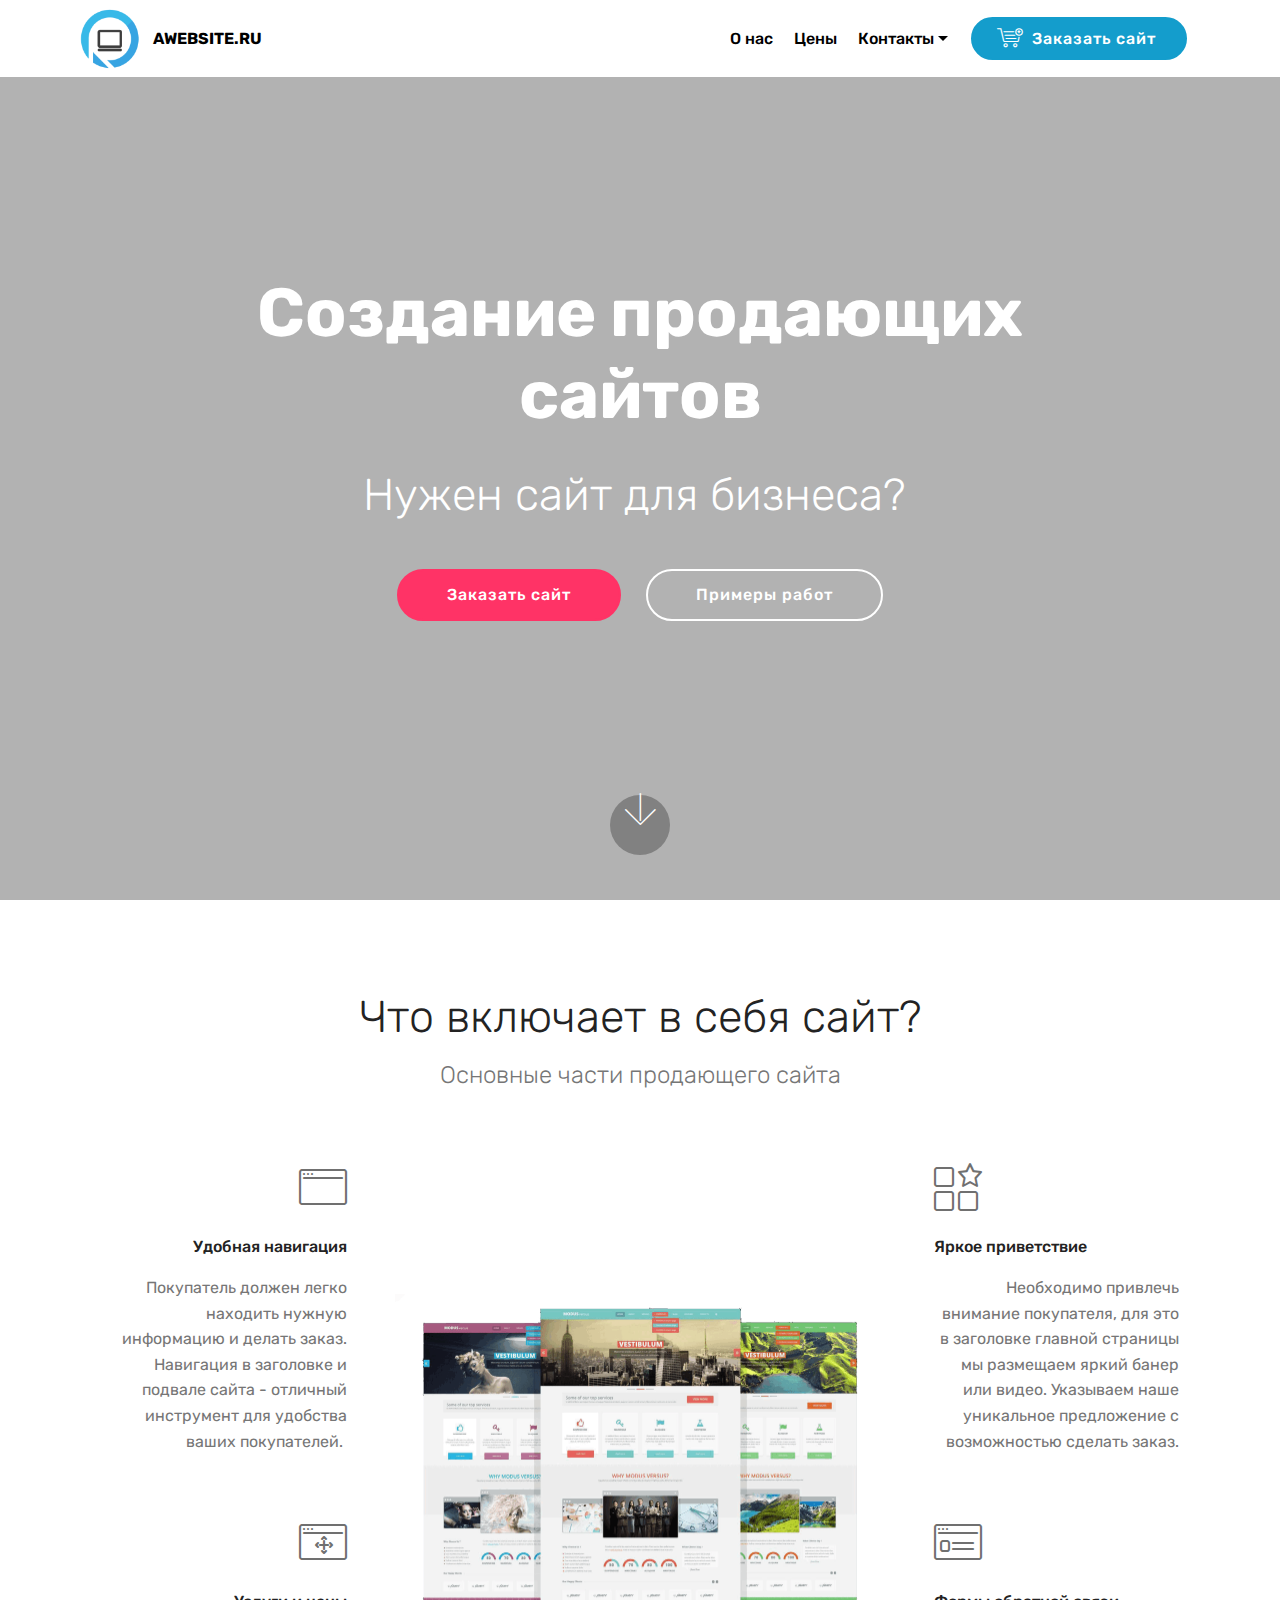
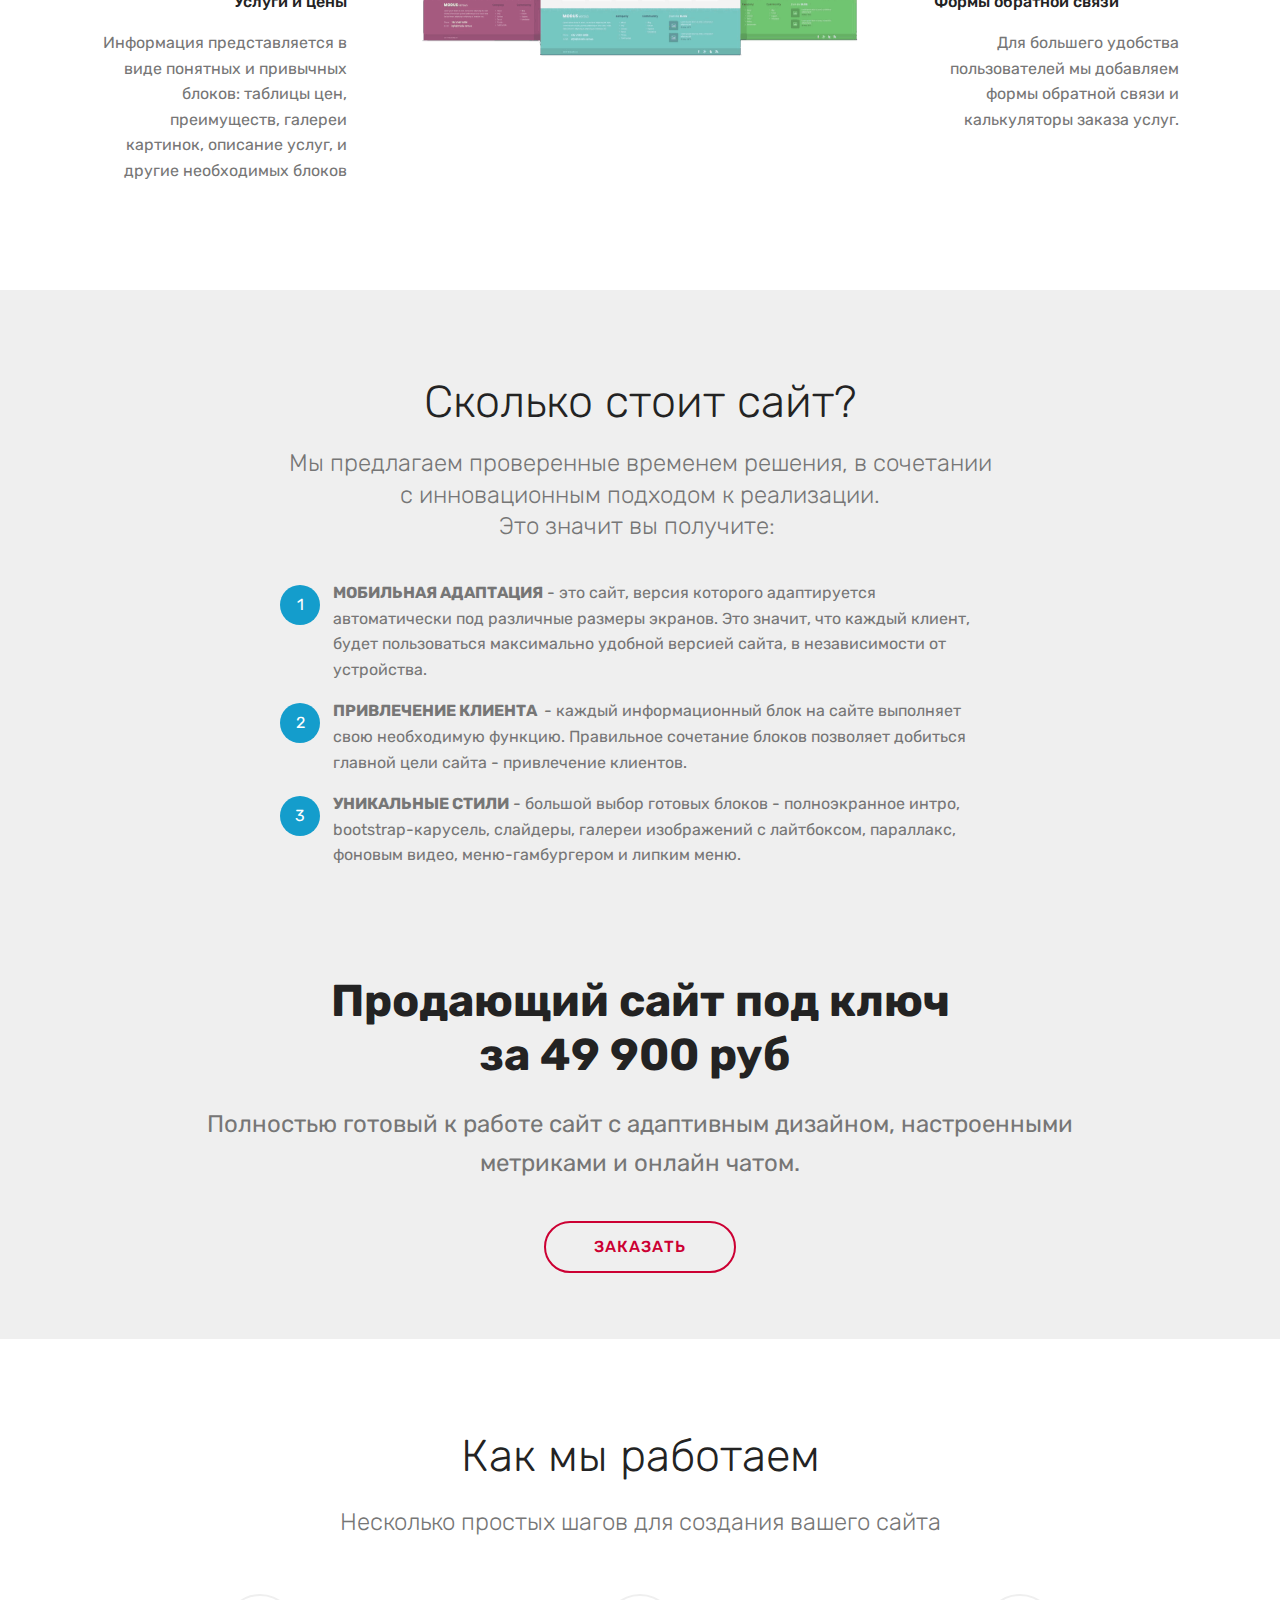
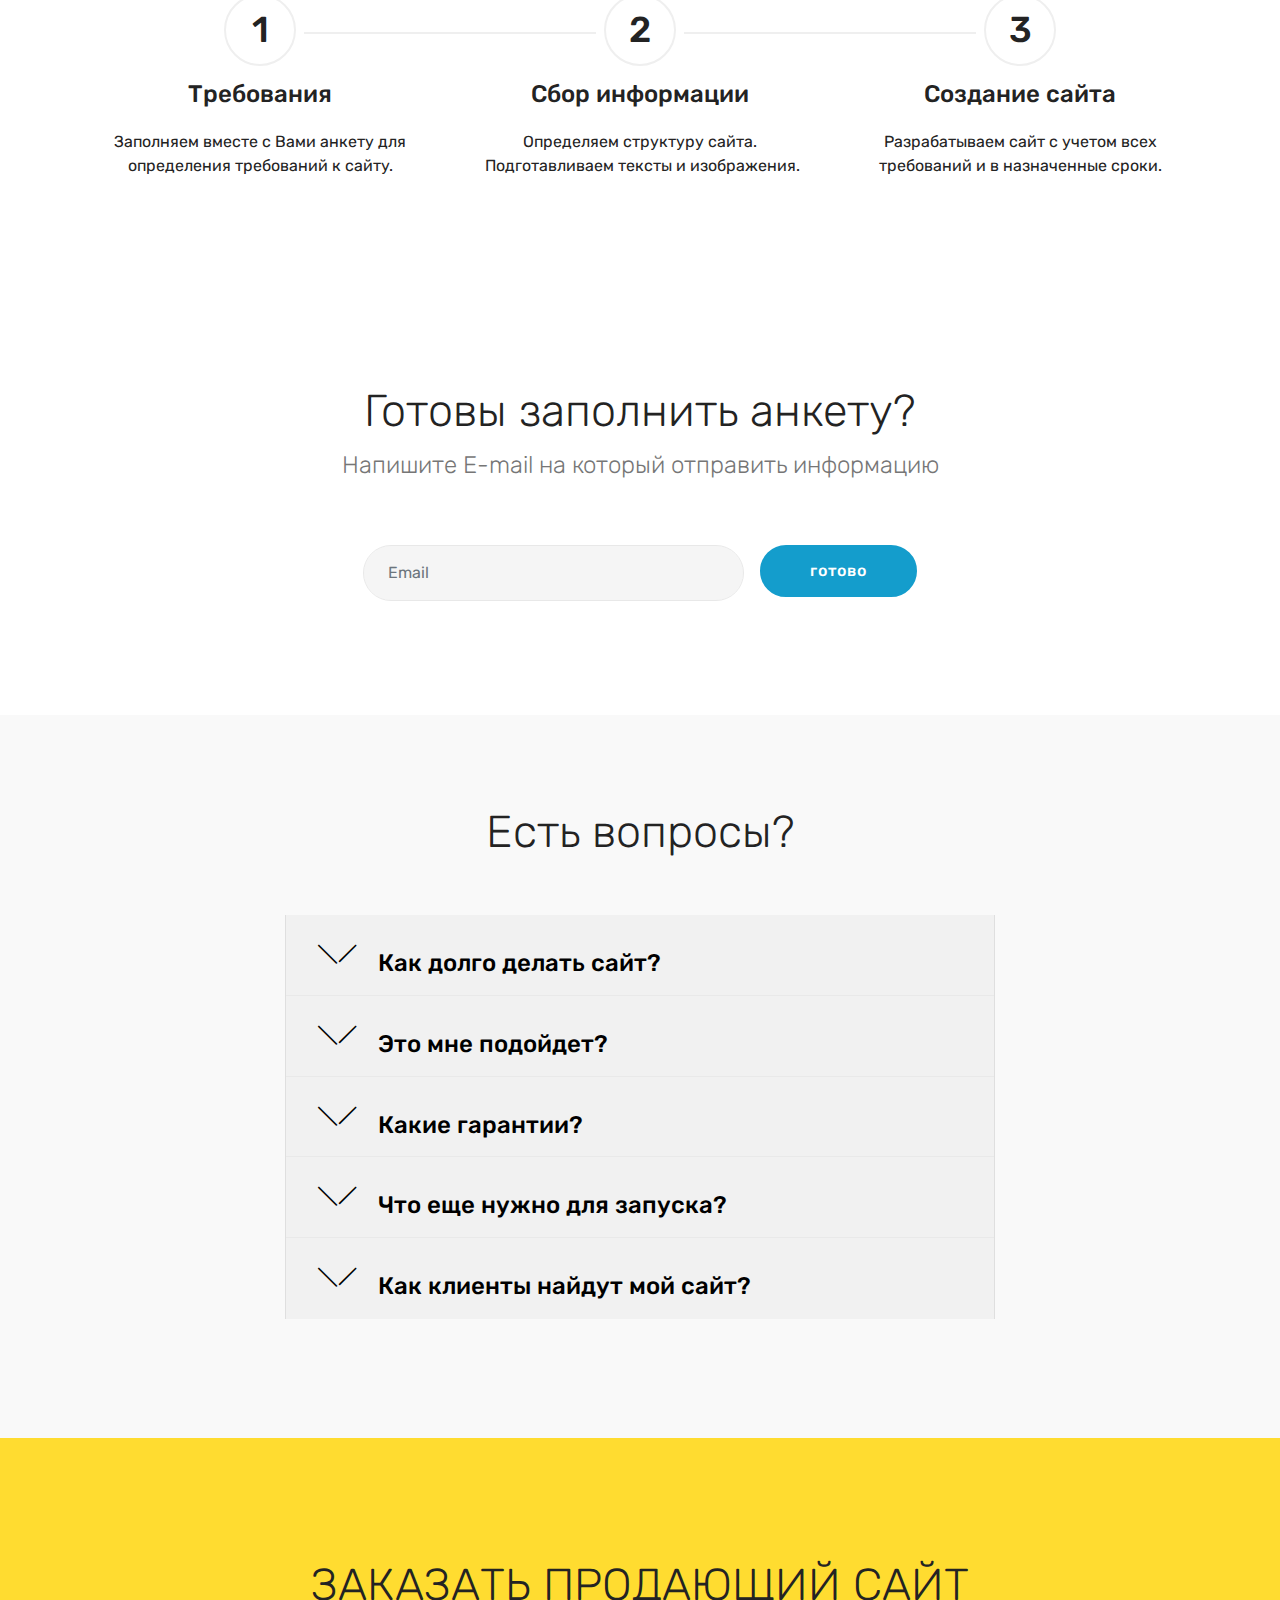
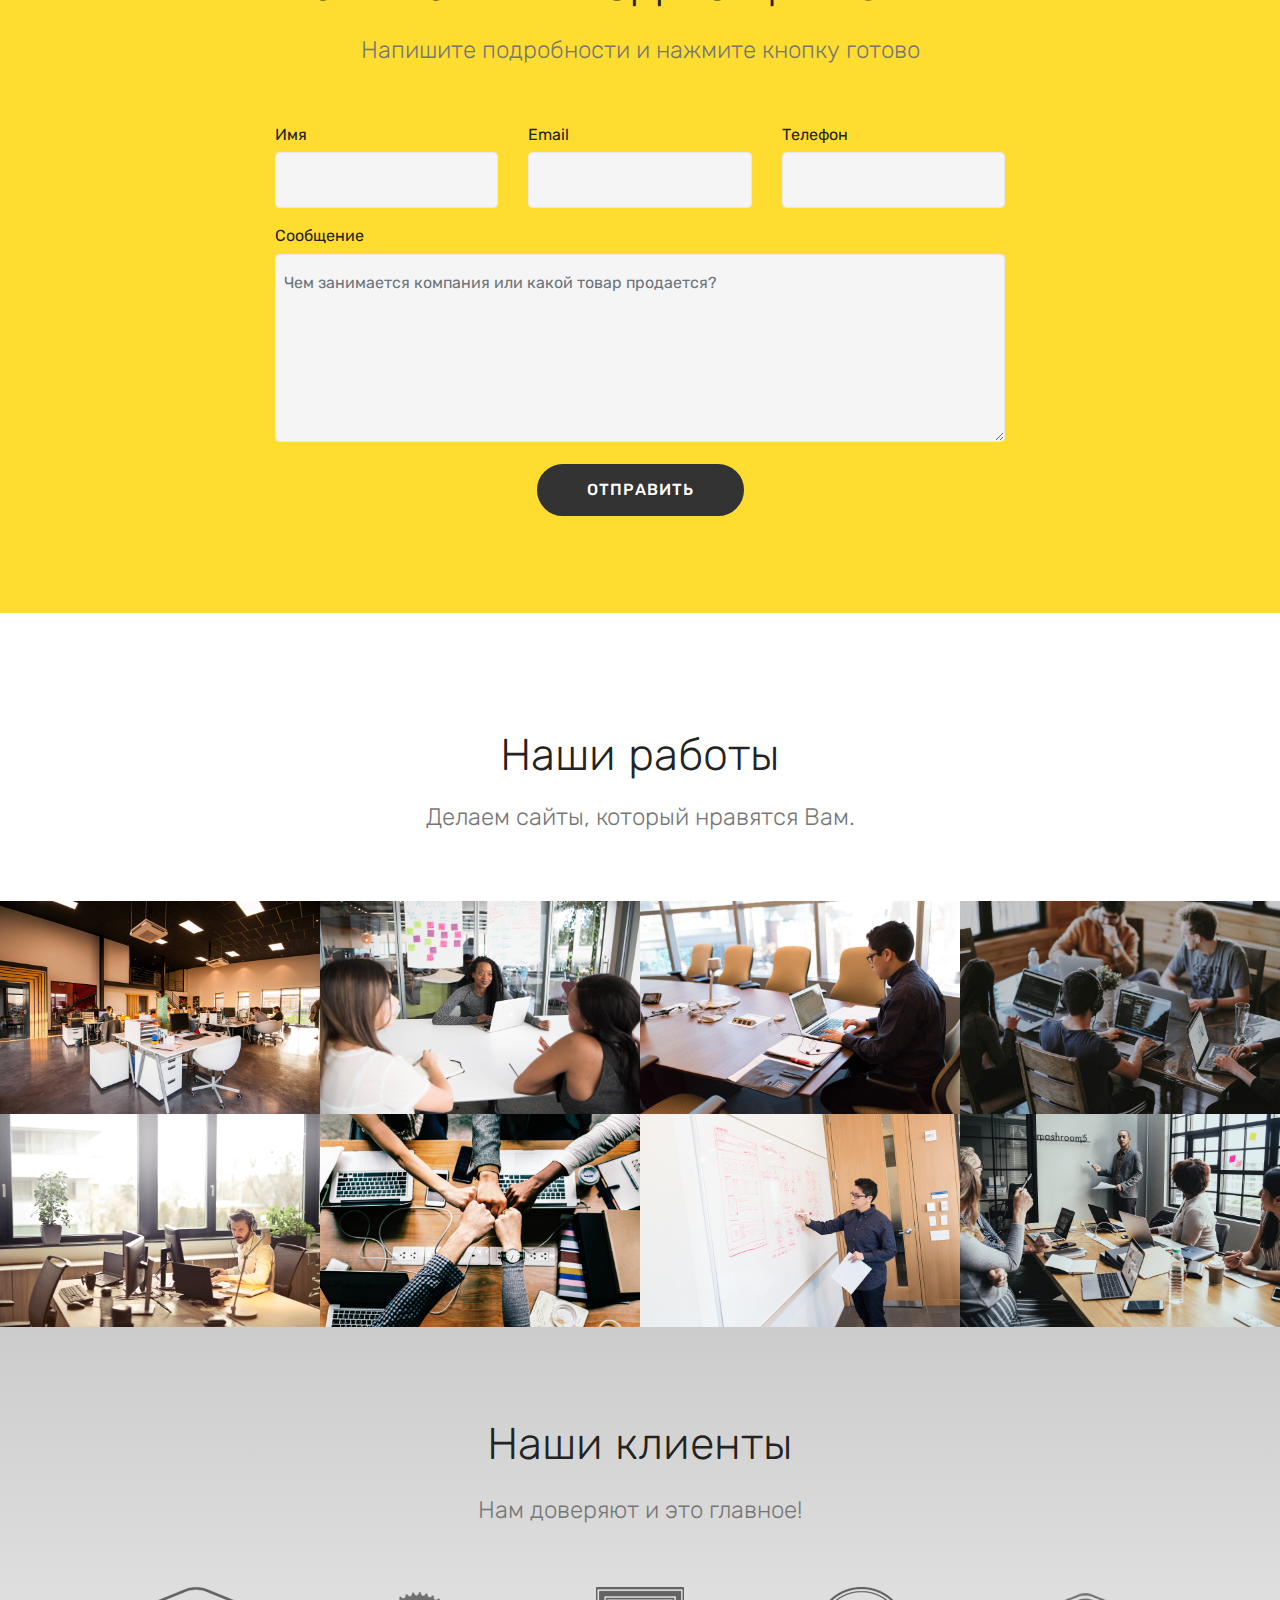
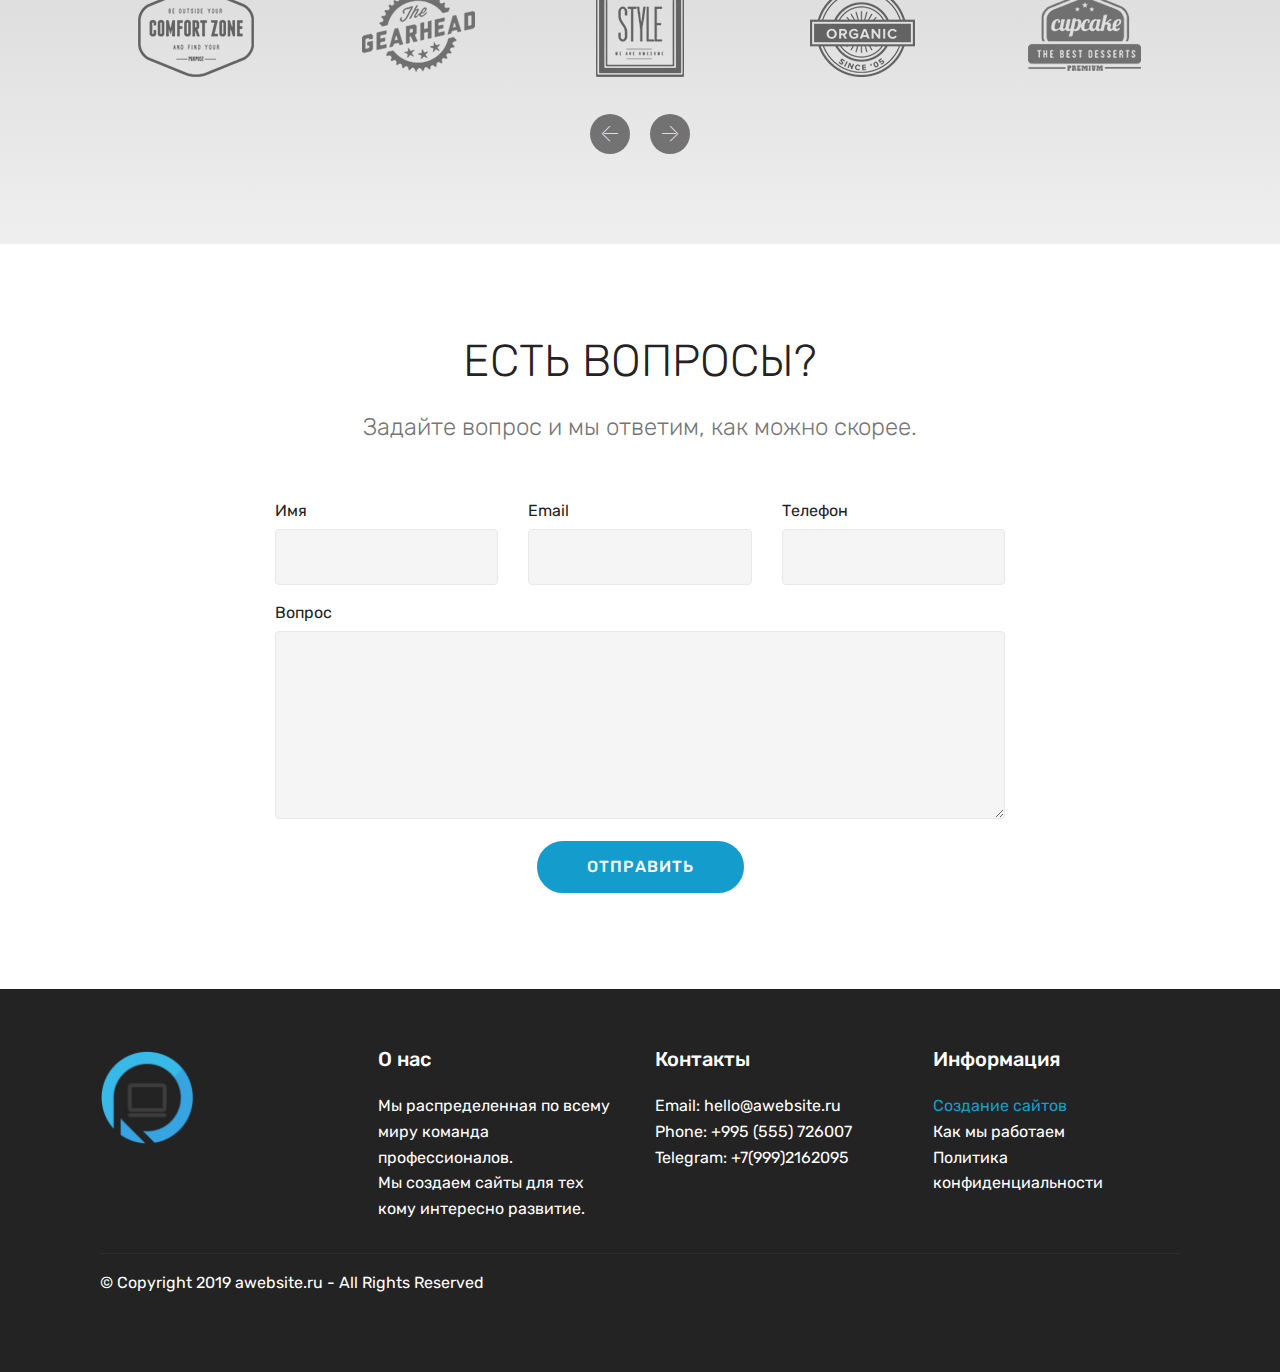
==== commit 15167df8: "create github pages" ====
--- a/index.html
+++ b/index.html
@@ -61,7 +61,7 @@
     </nav>
 </section>
 
-<section class="engine"><a href="https://mobirise.info/e">make a site</a></section><section class="cid-qTkA127IK8 mbr-fullscreen" data-bg-video="https://www.youtube.com/watch?v=36YgDDJ7XSc" id="header2-1">
+<section class="engine"><a href="https://mobirise.info/v">free html templates</a></section><section class="cid-qTkA127IK8 mbr-fullscreen" data-bg-video="https://www.youtube.com/watch?v=36YgDDJ7XSc" id="header2-1">
 
     
 
@@ -94,7 +94,7 @@
     <div class="container">
         <h2 class="mbr-section-title pb-2 mbr-fonts-style display-2">
             Что включает в себя сайт?</h2>
-        <h3 class="mbr-section-subtitle pb-3 mbr-fonts-style display-5">Продающий сайт - сайт на котором заказывают</h3>
+        <h3 class="mbr-section-subtitle pb-3 mbr-fonts-style display-5">Основные части продающего сайта</h3>
 
         <div class="media-container-row pt-5">
             <div class="block-content align-right">
@@ -209,7 +209,7 @@
     <div class="container">
         <div class="row justify-content-md-center">
             <div class="col-md-10 align-center">
-                <h1 class="mbr-section-title mbr-bold pb-3 mbr-fonts-style display-2">Продающий сайт под ключ <br>за 9 900 руб&nbsp;</h1>
+                <h1 class="mbr-section-title mbr-bold pb-3 mbr-fonts-style display-2">Продающий сайт под ключ <br>за 49 900 руб&nbsp;</h1>
                 
                 <p class="mbr-text pb-3 mbr-fonts-style display-5">Полностью готовый к работе сайт с адаптивным дизайном, настроенными метриками и онлайн чатом.<br></p>
                 <div class="mbr-section-btn"><a class="btn btn-md btn-secondary-outline display-4" href="https://mobirise.co">ЗАКАЗАТЬ</a></div>
@@ -304,7 +304,7 @@
         <div class="row py-2 justify-content-center">
             <div class="col-12 col-lg-6  col-md-8 " data-form-type="formoid">
                 <!---Formbuilder Form--->
-                <form action="https://mobirise.com/" method="POST" class="mbr-form form-with-styler" data-form-title="Mobirise Form"><input type="hidden" name="email" data-form-email="true" value="cLuU3ap+bVD7qYnYcLMCRIPKkxOLcsS+b+eV7hx8KDf9UUxvLcSnfM++EIVJ/XPsEjhrEM6BU6Jl+6N7qDdHusZ8y/HAh+6Walffah3oQKW/vd76ddVJdpI781JtQsg7">
+                <form action="https://mobirise.com/" method="POST" class="mbr-form form-with-styler" data-form-title="Mobirise Form"><input type="hidden" name="email" data-form-email="true" value="JcMo0ubQrrJNV5g428AwNgG1NSol+BGay41Lh9Qsp3+UQH/iu7yfJQS6bzIb08zmr0uV/RrwPNwSI8fqTBx3KKNyx3r92SJYphJReBNMDG0U6JVf7pkctXntMnr2Bf4j">
                     <div class="row">
                         <div hidden="hidden" data-form-alert="" class="alert alert-success col-12">Информация отправлена!</div>
                         <div hidden="hidden" data-form-alert-danger="" class="alert alert-danger col-12">
@@ -345,7 +345,7 @@
                         </div>
                         <div id="collapse1_24" class="panel-collapse noScroll collapse " role="tabpanel" aria-labelledby="headingOne" data-parent="#bootstrap-accordion_24">
                             <div class="panel-body p-4">
-                                <p class="mbr-fonts-style panel-text display-7">Создание продающего сайта обычно занимает от недели до месяца. Читать подробнее про то как создается сайт.</p>
+                                <p class="mbr-fonts-style panel-text display-7">Создание продающего сайта обычно занимает от <strong>недели</strong> до <strong>месяца</strong>. Вы можете проитать подробнее про то, как создается сайт.</p>
                             </div>
                         </div>
                     </div>
@@ -360,8 +360,8 @@
                         </div>
                         <div id="collapse2_24" class="panel-collapse noScroll collapse" role="tabpanel" aria-labelledby="headingTwo" data-parent="#bootstrap-accordion_24">
                             <div class="panel-body p-4">
-                                <p class="mbr-fonts-style panel-text display-7"></p><p>
-                                   Продающий сайт идеально подходит для любых сфер бизнеса для представлении информации о компании, товарах и услугах. Если Вы начинающий предприниматель или тестируете новую нишу, продающий сайт - это отличный вариант.&nbsp;</p><p></p>
+                                <p class="mbr-fonts-style panel-text display-7"></p><p><strong>
+                                   Продающий сайт</strong> идеально подходит <strong>для любых сфер бизнеса</strong> для представлении информации о компании, товарах и услугах. Если Вы начинающий предприниматель или тестируете новую нишу, <strong>продающий сайт - это отличный вариант.&nbsp;</strong></p><p></p>
                             </div>
                         </div>
                     </div>
@@ -375,7 +375,7 @@
                         </div>
                         <div id="collapse3_24" class="panel-collapse noScroll collapse" role="tabpanel" aria-labelledby="headingThree" data-parent="#bootstrap-accordion_24">
                             <div class="panel-body p-4">
-                                <p class="mbr-fonts-style panel-text display-7">Мы предоставляем гарантийную техническую поддержку на срок 3 месяца. <br>Узнайте подробнее про техническую поддержку.</p>
+                                <p class="mbr-fonts-style panel-text display-7">Мы предоставляем <strong>гарантийную техническую поддержку</strong> на срок <strong>3 месяца</strong>. <br>Узнайте подробнее про техническую поддержку.</p>
                             </div>
                         </div>
                     </div>
@@ -388,7 +388,7 @@
                         </div>
                         <div id="collapse4_24" class="panel-collapse noScroll collapse" role="tabpanel" aria-labelledby="headingFour" data-parent="#bootstrap-accordion_24">
                             <div class="panel-body p-4">
-                                <p class="mbr-fonts-style panel-text display-7">Для запуска сайта от вас ничего не нужно. Хостинг мы предоставляем на год бесплатно. Так же при заказе сайта домен в зоне .ru .рф в подарок!</p>
+                                <p class="mbr-fonts-style panel-text display-7">Для запуска сайта от вас <strong>ничего не нужно</strong>. При заказе сайта, мы предоставляем хостинг на год <strong>бесплатно</strong> и домен в зоне <strong>.ru .рф</strong> в подарок!</p>
                             </div>
                         </div>
                     </div>
@@ -401,13 +401,61 @@
                         </div>
                         <div id="collapse5_24" class="panel-collapse noScroll collapse" role="tabpanel" aria-labelledby="headingFive" data-parent="#bootstrap-accordion_24">
                             <div class="panel-body p-4">
-                                <p class="mbr-fonts-style panel-text display-7">
-                                   Lorem ipsum dolor sit amet, consectetur adipiscing elit. Curabitur in nulla ut magna vehicula libero luctus in ipsum consequat faucibus. Ut porta nulla ac dapibus convallis. Curabitur sit amet massa quam. In ut ex auctor, porta neque quis, sagittis purus. Nunc auctor gravida magna, sed efficitur tortor tristique quis.</p>
+                                <p class="mbr-fonts-style panel-text display-7">Мы создаем сайты изначально <strong>оптимизированные под поисковые системы</strong>, поэтому если продолжать наполнять сайт актуальной информацией, через некоторое время сайт появится в поисковой выдаче <strong>на первых страницах</strong>.&nbsp;<br>Узнать подробнее про продвижение сайта.<br>Самый быстрый результат может принести&nbsp;<strong>рекламная кампания</strong>. Читать подробнее.</p>
                             </div>
                         </div>
                     </div>
                     
                 </div>
+            </div>
+        </div>
+    </div>
+</section>
+
+<section class="mbr-section form1 cid-rGblHpXpPw" id="form1-t">
+
+    
+
+    
+    <div class="container">
+        <div class="row justify-content-center">
+            <div class="title col-12 col-lg-8">
+                <h2 class="mbr-section-title align-center pb-3 mbr-fonts-style display-2">ЗАКАЗАТЬ ПРОДАЮЩИЙ САЙТ</h2>
+                <h3 class="mbr-section-subtitle align-center mbr-light pb-3 mbr-fonts-style display-5">
+                    Напишите подробности и нажмите кнопку готово</h3>
+            </div>
+        </div>
+    </div>
+    <div class="container">
+        <div class="row justify-content-center">
+            <div class="media-container-column col-lg-8" data-form-type="formoid">
+                <!---Formbuilder Form--->
+                <form action="https://mobirise.com/" method="POST" class="mbr-form form-with-styler" data-form-title="Mobirise Form"><input type="hidden" name="email" data-form-email="true" value="tVm1K1XcRP6fKiZ2BrRAEQ/olg4/u2oLmQiExlRvJlImm8td00mvAGMFwrorPTo92+nT4JK4pqFIhREH2/lteR5tot360JKQwwT3daily1FrNdKqWKXNxSiH9c0W1r/L">
+                    <div class="row">
+                        <div hidden="hidden" data-form-alert="" class="alert alert-success col-12">Спаибо за обращение! Мы скоро напишем Вам!</div>
+                        <div hidden="hidden" data-form-alert-danger="" class="alert alert-danger col-12">
+                        </div>
+                    </div>
+                    <div class="dragArea row">
+                        <div class="col-md-4  form-group" data-for="name">
+                            <label for="name-form1-t" class="form-control-label mbr-fonts-style display-7">Имя</label>
+                            <input type="text" name="name" data-form-field="Name" required="required" class="form-control display-7" id="name-form1-t">
+                        </div>
+                        <div class="col-md-4  form-group" data-for="email">
+                            <label for="email-form1-t" class="form-control-label mbr-fonts-style display-7">Email</label>
+                            <input type="email" name="email" data-form-field="Email" required="required" class="form-control display-7" id="email-form1-t">
+                        </div>
+                        <div data-for="phone" class="col-md-4  form-group">
+                            <label for="phone-form1-t" class="form-control-label mbr-fonts-style display-7">Телефон</label>
+                            <input type="tel" name="phone" data-form-field="Phone" class="form-control display-7" id="phone-form1-t">
+                        </div>
+                        <div data-for="message" class="col-md-12 form-group">
+                            <label for="message-form1-t" class="form-control-label mbr-fonts-style display-7">Сообщение</label>
+                            <textarea name="message" data-form-field="Message" class="form-control display-7" placeholder="Чем занимается компания или какой товар продается?" id="message-form1-t"></textarea>
+                        </div>
+                        <div class="col-md-12 input-group-btn align-center"><button type="submit" class="btn btn-form btn-black display-4">ОТПРАВИТЬ</button></div>
+                    </div>
+                </form><!---Formbuilder Form--->
             </div>
         </div>
     </div>
@@ -440,79 +488,96 @@
 
 </section>
 
-<section class="mbr-section form3 cid-rFZWJTo8ei" id="form3-r">
-
-    
-
-    
-
+<section class="clients cid-rGbn84SYGe" data-interval="false" id="clients-v">
+      
+
+    
+        <div class="container mb-5">
+            <div class="media-container-row">
+                <div class="col-12 align-center">
+                    <h2 class="mbr-section-title pb-3 mbr-fonts-style display-2">
+                        Наши клиенты
+                    </h2>
+                    <h3 class="mbr-section-subtitle mbr-light mbr-fonts-style display-5">
+                        Нам доверяют и это главное!</h3>
+                </div>
+            </div>
+        </div>
+
+    <div class="container">
+        <div class="carousel slide" role="listbox" data-pause="true" data-keyboard="false" data-ride="carousel" data-interval="5000">
+            <div class="carousel-inner" data-visible="5">
+                
+                
+                
+                
+                
+            <div class="carousel-item ">
+                    <div class="media-container-row">
+                        <div class="col-md-12">
+                            <div class="wrap-img ">
+                                <img src="assets/images/1.png" class="img-responsive clients-img">
+                            </div>
+                        </div>
+                    </div>
+                </div><div class="carousel-item ">
+                    <div class="media-container-row">
+                        <div class="col-md-12">
+                            <div class="wrap-img ">
+                                <img src="assets/images/2.png" class="img-responsive clients-img">
+                            </div>
+                        </div>
+                    </div>
+                </div><div class="carousel-item ">
+                    <div class="media-container-row">
+                        <div class="col-md-12">
+                            <div class="wrap-img ">
+                                <img src="assets/images/3.png" class="img-responsive clients-img">
+                            </div>
+                        </div>
+                    </div>
+                </div><div class="carousel-item ">
+                    <div class="media-container-row">
+                        <div class="col-md-12">
+                            <div class="wrap-img ">
+                                <img src="assets/images/4.png" class="img-responsive clients-img">
+                            </div>
+                        </div>
+                    </div>
+                </div><div class="carousel-item ">
+                    <div class="media-container-row">
+                        <div class="col-md-12">
+                            <div class="wrap-img ">
+                                <img src="assets/images/5.png" class="img-responsive clients-img">
+                            </div>
+                        </div>
+                    </div>
+                </div></div>
+            <div class="carousel-controls">
+                <a data-app-prevent-settings="" class="carousel-control carousel-control-prev" role="button" data-slide="prev">
+                    <span aria-hidden="true" class="mbri-left mbr-iconfont"></span>
+                    <span class="sr-only">Назад</span>
+                </a>
+                <a data-app-prevent-settings="" class="carousel-control carousel-control-next" role="button" data-slide="next">
+                    <span aria-hidden="true" class="mbri-right mbr-iconfont"></span>
+                    <span class="sr-only">Вперед</span>
+                </a>
+            </div>
+        </div>
+    </div>
+</section>
+
+<section class="mbr-section form1 cid-rFZUQICdzd" id="form1-q">
+
+    
+
+    
     <div class="container">
         <div class="row justify-content-center">
             <div class="title col-12 col-lg-8">
-                <h2 class="align-center pb-2 mbr-fonts-style display-2">Ваша идея выходит за рамки типового сайта?</h2>
-                <h3 class="mbr-section-subtitle align-center pb-5 mbr-light mbr-fonts-style display-5">
-                    Напишите ваш E-mail и мы напишем</h3>
-            </div>
-        </div>
-
-        <div class="row py-2 justify-content-center">
-            <div class="col-12 col-lg-6  col-md-8 " data-form-type="formoid">
-                <!---Formbuilder Form--->
-                <form action="https://mobirise.com/" method="POST" class="mbr-form form-with-styler" data-form-title="Mobirise Form"><input type="hidden" name="email" data-form-email="true" value="Kww2OVQCDFDcttBuK3VUNzWghbYZGJZmUdl7hGJpgiKd6Xu8odIE76d+JkRbGWYwNtPdKmuoLTDWgxA+qxc9rAAyMjDb8TmJ6jDzonPtTNWv+VYjm9vEG643VwivCyWQ">
-                    <div class="row">
-                        <div hidden="hidden" data-form-alert="" class="alert alert-success col-12">Спасибо за заполнение анкеты!</div>
-                        <div hidden="hidden" data-form-alert-danger="" class="alert alert-danger col-12">
-                        </div>
-                    </div>
-                    <div class="dragArea row">
-                        <div class="form-group col" data-for="email">
-                            <input type="email" name="email" placeholder="Email" data-form-field="Email" required="required" class="form-control display-7" id="email-form3-r">
-                        </div>
-                        <div class="col-auto input-group-btn"><button type="submit" class="btn  btn-black display-4">ГОТОВО</button></div>
-                    </div>
-                </form><!---Formbuilder Form--->
-            </div>
-        </div>
-    </div>
-</section>
-
-<section class="testimonials2 cid-rFZXUjZRKh" id="testimonials2-s">
-
-    
-
-    
-
-    <div class="container">
-        <div class="media-container-row">
-            <div class="mbr-figure pr-lg-5" style="width: 130%;">
-              <img src="assets/images/face1.jpg">
-            </div>
-            <div class="media-content px-3 align-self-center mbr-white py-2">
-                    <p class="mbr-text testimonial-text mbr-fonts-style display-7">
-                       Любимые дополнения к новой версии Mobirise Web Dev App, они улучшают и расширяют дизайн программы. Легко и приятно использовать.
-                    </p>
-                    <p class="mbr-author-name pt-4 mb-2 mbr-fonts-style display-7">
-                       Давид Ф.
-                    </p>
-                    <p class="mbr-author-desc mbr-fonts-style display-7">
-                       РАЗРАБОТЧИК
-                    </p>
-            </div>
-        </div>
-    </div>
-</section>
-
-<section class="mbr-section form1 cid-rFZUQICdzd" id="form1-q">
-
-    
-
-    
-    <div class="container">
-        <div class="row justify-content-center">
-            <div class="title col-12 col-lg-8">
-                <h2 class="mbr-section-title align-center pb-3 mbr-fonts-style display-2">ЕСТЬ ЕЩЕ ВОПРОСЫ?</h2>
+                <h2 class="mbr-section-title align-center pb-3 mbr-fonts-style display-2">ЕСТЬ ВОПРОСЫ?</h2>
                 <h3 class="mbr-section-subtitle align-center mbr-light pb-3 mbr-fonts-style display-5">
-                    Напишите свой вопрос и мы ответим, как можно скорее.</h3>
+                    Задайте вопрос и мы ответим, как можно скорее.</h3>
             </div>
         </div>
     </div>
@@ -520,7 +585,7 @@
         <div class="row justify-content-center">
             <div class="media-container-column col-lg-8" data-form-type="formoid">
                 <!---Formbuilder Form--->
-                <form action="https://mobirise.com/" method="POST" class="mbr-form form-with-styler" data-form-title="Mobirise Form"><input type="hidden" name="email" data-form-email="true" value="ur99dekzWv3Mh4ZMjoPaTcnt9Hyg4t3vdHqQIugGrj8svzToVYhJ4ZxQzoTrPHKLx0Ym4BYrgRlnSthMmFVKwUAjeZETkgb+3d7KAJnwU3orHnEicwWnTLNzeLb1Ajp4">
+                <form action="https://mobirise.com/" method="POST" class="mbr-form form-with-styler" data-form-title="Mobirise Form"><input type="hidden" name="email" data-form-email="true" value="NXp8GbR+vh+8d7Vc2jbVNkDr1kxlDZ6waxJcdu1S27KKPMBrHrHwB0vMYN43oiQZ/MamZM+MvMenCKcvMj/BGeMHvukfIEqAeeRqJzL2TGQcTRhP2c+hmHKXAf84DBCm">
                     <div class="row">
                         <div hidden="hidden" data-form-alert="" class="alert alert-success col-12">Спасибо за заполнение анкеты!</div>
                         <div hidden="hidden" data-form-alert-danger="" class="alert alert-danger col-12">
@@ -619,6 +684,7 @@
   <script src="assets/imagesloaded/imagesloaded.pkgd.min.js"></script>
   <script src="assets/bootstrapcarouselswipe/bootstrap-carousel-swipe.js"></script>
   <script src="assets/tether/tether.min.js"></script>
+  <script src="assets/mbr-clients-slider/mbr-clients-slider.js"></script>
   <script src="assets/theme/js/script.js"></script>
   <script src="assets/slidervideo/script.js"></script>
   <script src="assets/gallery/player.min.js"></script>
--- a/assets/mobirise/css/mbr-additional.css
+++ b/assets/mobirise/css/mbr-additional.css
@@ -1213,7 +1213,7 @@
   border-radius: 50%;
 }
 .cid-rFZleeKM3d {
-  padding-top: 60px;
+  padding-top: 90px;
   padding-bottom: 60px;
   background-color: #efefef;
 }
@@ -1357,8 +1357,29 @@
 .cid-rFZv1K5DRc .card .panel-body {
   color: #767676;
 }
+.cid-rGblHpXpPw {
+  padding-top: 120px;
+  padding-bottom: 90px;
+  background-color: #ffdc30;
+}
+.cid-rGblHpXpPw .title {
+  margin-bottom: 2rem;
+}
+.cid-rGblHpXpPw .mbr-section-subtitle {
+  color: #767676;
+}
+.cid-rGblHpXpPw a:not([href]):not([tabindex]) {
+  color: #fff;
+  border-radius: 3px;
+}
+.cid-rGblHpXpPw a.btn-white:not([href]):not([tabindex]) {
+  color: #333;
+}
+.cid-rGblHpXpPw textarea.form-control {
+  min-height: 188px;
+}
 .cid-rFZtILzy4N {
-  padding-top: 60px;
+  padding-top: 120px;
   padding-bottom: 60px;
   background-color: #ffffff;
 }
@@ -1427,76 +1448,209 @@
   transition: 0.2s background ease-in-out;
   background: linear-gradient(to left, #554346, #45505b) !important;
 }
-.cid-rFZWJTo8ei {
+.cid-rGbn84SYGe {
   padding-top: 90px;
   padding-bottom: 90px;
-  background-color: #ffdc30;
-}
-.cid-rFZWJTo8ei .mbr-section-subtitle {
+  background-color: #cccccc;
+  background: linear-gradient(#cccccc, #efefef);
+}
+.cid-rGbn84SYGe .carousel-control {
+  background: #000;
+}
+.cid-rGbn84SYGe .mbr-section-subtitle {
   color: #767676;
 }
-.cid-rFZWJTo8ei .formoid {
-  margin: auto;
-}
-.cid-rFZWJTo8ei .form-control {
-  padding-left: 1.5rem;
-  padding-right: 1.5rem;
-}
-.cid-rFZWJTo8ei .input-group-btn .btn {
-  padding-top: 1rem;
-  padding-bottom: 1rem;
-  margin: 0 !important;
-}
-.cid-rFZWJTo8ei a:not([href]):not([tabindex]) {
-  color: #fff;
-}
-.cid-rFZWJTo8ei a.btn-white:not([href]):not([tabindex]) {
-  color: #333;
-}
-@media (max-width: 768px) {
-  .cid-rFZWJTo8ei .mbr-form .row {
-    -webkit-flex-direction: column;
-    flex-direction: column;
-    -webkit-align-items: center;
-    align-items: center;
-  }
-  .cid-rFZWJTo8ei .form-group,
-  .cid-rFZWJTo8ei .input-group-btn,
-  .cid-rFZWJTo8ei .input-group-btn .btn {
-    max-width: 300px;
-    width: 100%;
-  }
-}
-@media (min-width: 769px) {
-  .cid-rFZWJTo8ei .mbr-form .row > * {
-    padding: 0 0.5rem;
-  }
-}
-.cid-rFZXUjZRKh {
-  padding-top: 0px;
-  padding-bottom: 0px;
-  background-color: #232323;
-}
-.cid-rFZXUjZRKh .testimonial-text {
-  font-style: italic;
-  font-weight: 300;
-}
-.cid-rFZXUjZRKh .mbr-author-name {
-  font-weight: bold;
-}
-.cid-rFZXUjZRKh .media-container-row {
-  word-wrap: break-word;
-  word-break: break-word;
-}
-@media (max-width: 991px) {
-  .cid-rFZXUjZRKh .mbr-figure,
-  .cid-rFZXUjZRKh img {
-    max-height: 300px;
-    width: auto;
-    margin: auto;
-  }
-  .cid-rFZXUjZRKh .media-content {
-    padding-top: 1.5rem !important;
+.cid-rGbn84SYGe .carousel-item {
+  -webkit-justify-content: center;
+  justify-content: center;
+}
+.cid-rGbn84SYGe .carousel-item .media-container-row {
+  -webkit-flex-grow: 1;
+  flex-grow: 1;
+}
+.cid-rGbn84SYGe .carousel-item .wrap-img {
+  text-align: center;
+}
+.cid-rGbn84SYGe .carousel-item .wrap-img img {
+  max-height: 150px;
+  width: auto;
+  max-width: 100%;
+}
+.cid-rGbn84SYGe .carousel-controls {
+  display: flex;
+  -webkit-justify-content: center;
+  justify-content: center;
+}
+.cid-rGbn84SYGe .carousel-controls .carousel-control {
+  background: #000;
+  border-radius: 50%;
+  position: static;
+  width: 40px;
+  height: 40px;
+  margin-top: 2rem;
+  border-width: 1px;
+}
+.cid-rGbn84SYGe .carousel-controls .carousel-control.carousel-control-prev {
+  left: auto;
+  margin-right: 20px;
+  margin-left: 0;
+}
+.cid-rGbn84SYGe .carousel-controls .carousel-control.carousel-control-next {
+  right: auto;
+  margin-right: 0;
+}
+.cid-rGbn84SYGe .carousel-controls .carousel-control .mbr-iconfont {
+  font-size: 1rem;
+}
+.cid-rGbn84SYGe .cloneditem-1,
+.cid-rGbn84SYGe .cloneditem-2,
+.cid-rGbn84SYGe .cloneditem-3,
+.cid-rGbn84SYGe .cloneditem-4,
+.cid-rGbn84SYGe .cloneditem-5 {
+  display: none;
+}
+.cid-rGbn84SYGe .col-lg-15 {
+  -webkit-box-flex: 0;
+  -ms-flex: 0 0 100%;
+  -webkit-flex: 0 0 100%;
+  flex: 0 0 100%;
+  max-width: 100%;
+  position: relative;
+  min-height: 1px;
+  padding-right: 10px;
+  padding-left: 10px;
+  width: 100%;
+}
+@media (min-width: 992px) {
+  .cid-rGbn84SYGe .col-lg-15 {
+    -ms-flex: 0 0 20%;
+    -webkit-flex: 0 0 20%;
+    flex: 0 0 20%;
+    max-width: 20%;
+    width: 20%;
+  }
+  .cid-rGbn84SYGe .carousel-inner.slides2 > .carousel-item.active.carousel-item-right,
+  .cid-rGbn84SYGe .carousel-inner.slides2 > .carousel-item.carousel-item-next {
+    left: 0;
+    -webkit-transform: translate3d(50%, 0, 0);
+    transform: translate3d(50%, 0, 0);
+  }
+  .cid-rGbn84SYGe .carousel-inner.slides2 > .carousel-item.active.carousel-item-left,
+  .cid-rGbn84SYGe .carousel-inner.slides2 > .carousel-item.carousel-item-prev {
+    left: 0;
+    -webkit-transform: translate3d(-50%, 0, 0);
+    transform: translate3d(-50%, 0, 0);
+  }
+  .cid-rGbn84SYGe .carousel-inner.slides2 > .carousel-item.carousel-item-left,
+  .cid-rGbn84SYGe .carousel-inner.slides2 > .carousel-item.carousel-item-prev.carousel-item-right,
+  .cid-rGbn84SYGe .carousel-inner.slides2 > .carousel-item.active {
+    left: 0;
+    -webkit-transform: translate3d(0, 0, 0);
+    transform: translate3d(0, 0, 0);
+  }
+  .cid-rGbn84SYGe .carousel-inner.slides2 .cloneditem-1,
+  .cid-rGbn84SYGe .carousel-inner.slides2 .cloneditem-2,
+  .cid-rGbn84SYGe .carousel-inner.slides2 .cloneditem-3 {
+    display: block;
+  }
+  .cid-rGbn84SYGe .carousel-inner.slides3 > .carousel-item.active.carousel-item-right,
+  .cid-rGbn84SYGe .carousel-inner.slides3 > .carousel-item.carousel-item-next {
+    left: 0;
+    -webkit-transform: translate3d(33.333333%, 0, 0);
+    transform: translate3d(33.333333%, 0, 0);
+  }
+  .cid-rGbn84SYGe .carousel-inner.slides3 > .carousel-item.active.carousel-item-left,
+  .cid-rGbn84SYGe .carousel-inner.slides3 > .carousel-item.carousel-item-prev {
+    left: 0;
+    -webkit-transform: translate3d(-33.333333%, 0, 0);
+    transform: translate3d(-33.333333%, 0, 0);
+  }
+  .cid-rGbn84SYGe .carousel-inner.slides3 > .carousel-item.carousel-item-left,
+  .cid-rGbn84SYGe .carousel-inner.slides3 > .carousel-item.carousel-item-prev.carousel-item-right,
+  .cid-rGbn84SYGe .carousel-inner.slides3 > .carousel-item.active {
+    left: 0;
+    -webkit-transform: translate3d(0, 0, 0);
+    transform: translate3d(0, 0, 0);
+  }
+  .cid-rGbn84SYGe .carousel-inner.slides3 .cloneditem-1,
+  .cid-rGbn84SYGe .carousel-inner.slides3 .cloneditem-2,
+  .cid-rGbn84SYGe .carousel-inner.slides3 .cloneditem-3 {
+    display: block;
+  }
+  .cid-rGbn84SYGe .carousel-inner.slides4 > .carousel-item.active.carousel-item-right,
+  .cid-rGbn84SYGe .carousel-inner.slides4 > .carousel-item.carousel-item-next {
+    left: 0;
+    -webkit-transform: translate3d(25%, 0, 0);
+    transform: translate3d(25%, 0, 0);
+  }
+  .cid-rGbn84SYGe .carousel-inner.slides4 > .carousel-item.active.carousel-item-left,
+  .cid-rGbn84SYGe .carousel-inner.slides4 > .carousel-item.carousel-item-prev {
+    left: 0;
+    -webkit-transform: translate3d(-25%, 0, 0);
+    transform: translate3d(-25%, 0, 0);
+  }
+  .cid-rGbn84SYGe .carousel-inner.slides4 > .carousel-item.carousel-item-left,
+  .cid-rGbn84SYGe .carousel-inner.slides4 > .carousel-item.carousel-item-prev.carousel-item-right,
+  .cid-rGbn84SYGe .carousel-inner.slides4 > .carousel-item.active {
+    left: 0;
+    -webkit-transform: translate3d(0, 0, 0);
+    transform: translate3d(0, 0, 0);
+  }
+  .cid-rGbn84SYGe .carousel-inner.slides4 .cloneditem-1,
+  .cid-rGbn84SYGe .carousel-inner.slides4 .cloneditem-2,
+  .cid-rGbn84SYGe .carousel-inner.slides4 .cloneditem-3 {
+    display: block;
+  }
+  .cid-rGbn84SYGe .carousel-inner.slides5 > .carousel-item.active.carousel-item-right,
+  .cid-rGbn84SYGe .carousel-inner.slides5 > .carousel-item.carousel-item-next {
+    left: 0;
+    -webkit-transform: translate3d(20%, 0, 0);
+    transform: translate3d(20%, 0, 0);
+  }
+  .cid-rGbn84SYGe .carousel-inner.slides5 > .carousel-item.active.carousel-item-left,
+  .cid-rGbn84SYGe .carousel-inner.slides5 > .carousel-item.carousel-item-prev {
+    left: 0;
+    -webkit-transform: translate3d(-20%, 0, 0);
+    transform: translate3d(-20%, 0, 0);
+  }
+  .cid-rGbn84SYGe .carousel-inner.slides5 > .carousel-item.carousel-item-left,
+  .cid-rGbn84SYGe .carousel-inner.slides5 > .carousel-item.carousel-item-prev.carousel-item-right,
+  .cid-rGbn84SYGe .carousel-inner.slides5 > .carousel-item.active {
+    left: 0;
+    -webkit-transform: translate3d(0, 0, 0);
+    transform: translate3d(0, 0, 0);
+  }
+  .cid-rGbn84SYGe .carousel-inner.slides5 .cloneditem-1,
+  .cid-rGbn84SYGe .carousel-inner.slides5 .cloneditem-2,
+  .cid-rGbn84SYGe .carousel-inner.slides5 .cloneditem-3,
+  .cid-rGbn84SYGe .carousel-inner.slides5 .cloneditem-4 {
+    display: block;
+  }
+  .cid-rGbn84SYGe .carousel-inner.slides6 > .carousel-item.active.carousel-item-right,
+  .cid-rGbn84SYGe .carousel-inner.slides6 > .carousel-item.carousel-item-next {
+    left: 0;
+    -webkit-transform: translate3d(16.666667%, 0, 0);
+    transform: translate3d(16.666667%, 0, 0);
+  }
+  .cid-rGbn84SYGe .carousel-inner.slides6 > .carousel-item.active.carousel-item-left,
+  .cid-rGbn84SYGe .carousel-inner.slides6 > .carousel-item.carousel-item-prev {
+    left: 0;
+    -webkit-transform: translate3d(-16.666667%, 0, 0);
+    transform: translate3d(-16.666667%, 0, 0);
+  }
+  .cid-rGbn84SYGe .carousel-inner.slides6 > .carousel-item.carousel-item-left,
+  .cid-rGbn84SYGe .carousel-inner.slides6 > .carousel-item.carousel-item-prev.carousel-item-right,
+  .cid-rGbn84SYGe .carousel-inner.slides6 > .carousel-item.active {
+    left: 0;
+    -webkit-transform: translate3d(0, 0, 0);
+    transform: translate3d(0, 0, 0);
+  }
+  .cid-rGbn84SYGe .carousel-inner.slides6 .cloneditem-1,
+  .cid-rGbn84SYGe .carousel-inner.slides6 .cloneditem-2,
+  .cid-rGbn84SYGe .carousel-inner.slides6 .cloneditem-3,
+  .cid-rGbn84SYGe .carousel-inner.slides6 .cloneditem-4,
+  .cid-rGbn84SYGe .carousel-inner.slides6 .cloneditem-5 {
+    display: block;
   }
 }
 .cid-rFZUQICdzd {
--- a/assets/mobirise/css/mbr-additional.css
+++ b/assets/mobirise/css/mbr-additional.css
@@ -1213,7 +1213,7 @@
   border-radius: 50%;
 }
 .cid-rFZleeKM3d {
-  padding-top: 60px;
+  padding-top: 90px;
   padding-bottom: 60px;
   background-color: #efefef;
 }
@@ -1357,8 +1357,29 @@
 .cid-rFZv1K5DRc .card .panel-body {
   color: #767676;
 }
+.cid-rGblHpXpPw {
+  padding-top: 120px;
+  padding-bottom: 90px;
+  background-color: #ffdc30;
+}
+.cid-rGblHpXpPw .title {
+  margin-bottom: 2rem;
+}
+.cid-rGblHpXpPw .mbr-section-subtitle {
+  color: #767676;
+}
+.cid-rGblHpXpPw a:not([href]):not([tabindex]) {
+  color: #fff;
+  border-radius: 3px;
+}
+.cid-rGblHpXpPw a.btn-white:not([href]):not([tabindex]) {
+  color: #333;
+}
+.cid-rGblHpXpPw textarea.form-control {
+  min-height: 188px;
+}
 .cid-rFZtILzy4N {
-  padding-top: 60px;
+  padding-top: 120px;
   padding-bottom: 60px;
   background-color: #ffffff;
 }
@@ -1427,76 +1448,209 @@
   transition: 0.2s background ease-in-out;
   background: linear-gradient(to left, #554346, #45505b) !important;
 }
-.cid-rFZWJTo8ei {
+.cid-rGbn84SYGe {
   padding-top: 90px;
   padding-bottom: 90px;
-  background-color: #ffdc30;
-}
-.cid-rFZWJTo8ei .mbr-section-subtitle {
+  background-color: #cccccc;
+  background: linear-gradient(#cccccc, #efefef);
+}
+.cid-rGbn84SYGe .carousel-control {
+  background: #000;
+}
+.cid-rGbn84SYGe .mbr-section-subtitle {
   color: #767676;
 }
-.cid-rFZWJTo8ei .formoid {
-  margin: auto;
-}
-.cid-rFZWJTo8ei .form-control {
-  padding-left: 1.5rem;
-  padding-right: 1.5rem;
-}
-.cid-rFZWJTo8ei .input-group-btn .btn {
-  padding-top: 1rem;
-  padding-bottom: 1rem;
-  margin: 0 !important;
-}
-.cid-rFZWJTo8ei a:not([href]):not([tabindex]) {
-  color: #fff;
-}
-.cid-rFZWJTo8ei a.btn-white:not([href]):not([tabindex]) {
-  color: #333;
-}
-@media (max-width: 768px) {
-  .cid-rFZWJTo8ei .mbr-form .row {
-    -webkit-flex-direction: column;
-    flex-direction: column;
-    -webkit-align-items: center;
-    align-items: center;
-  }
-  .cid-rFZWJTo8ei .form-group,
-  .cid-rFZWJTo8ei .input-group-btn,
-  .cid-rFZWJTo8ei .input-group-btn .btn {
-    max-width: 300px;
-    width: 100%;
-  }
-}
-@media (min-width: 769px) {
-  .cid-rFZWJTo8ei .mbr-form .row > * {
-    padding: 0 0.5rem;
-  }
-}
-.cid-rFZXUjZRKh {
-  padding-top: 0px;
-  padding-bottom: 0px;
-  background-color: #232323;
-}
-.cid-rFZXUjZRKh .testimonial-text {
-  font-style: italic;
-  font-weight: 300;
-}
-.cid-rFZXUjZRKh .mbr-author-name {
-  font-weight: bold;
-}
-.cid-rFZXUjZRKh .media-container-row {
-  word-wrap: break-word;
-  word-break: break-word;
-}
-@media (max-width: 991px) {
-  .cid-rFZXUjZRKh .mbr-figure,
-  .cid-rFZXUjZRKh img {
-    max-height: 300px;
-    width: auto;
-    margin: auto;
-  }
-  .cid-rFZXUjZRKh .media-content {
-    padding-top: 1.5rem !important;
+.cid-rGbn84SYGe .carousel-item {
+  -webkit-justify-content: center;
+  justify-content: center;
+}
+.cid-rGbn84SYGe .carousel-item .media-container-row {
+  -webkit-flex-grow: 1;
+  flex-grow: 1;
+}
+.cid-rGbn84SYGe .carousel-item .wrap-img {
+  text-align: center;
+}
+.cid-rGbn84SYGe .carousel-item .wrap-img img {
+  max-height: 150px;
+  width: auto;
+  max-width: 100%;
+}
+.cid-rGbn84SYGe .carousel-controls {
+  display: flex;
+  -webkit-justify-content: center;
+  justify-content: center;
+}
+.cid-rGbn84SYGe .carousel-controls .carousel-control {
+  background: #000;
+  border-radius: 50%;
+  position: static;
+  width: 40px;
+  height: 40px;
+  margin-top: 2rem;
+  border-width: 1px;
+}
+.cid-rGbn84SYGe .carousel-controls .carousel-control.carousel-control-prev {
+  left: auto;
+  margin-right: 20px;
+  margin-left: 0;
+}
+.cid-rGbn84SYGe .carousel-controls .carousel-control.carousel-control-next {
+  right: auto;
+  margin-right: 0;
+}
+.cid-rGbn84SYGe .carousel-controls .carousel-control .mbr-iconfont {
+  font-size: 1rem;
+}
+.cid-rGbn84SYGe .cloneditem-1,
+.cid-rGbn84SYGe .cloneditem-2,
+.cid-rGbn84SYGe .cloneditem-3,
+.cid-rGbn84SYGe .cloneditem-4,
+.cid-rGbn84SYGe .cloneditem-5 {
+  display: none;
+}
+.cid-rGbn84SYGe .col-lg-15 {
+  -webkit-box-flex: 0;
+  -ms-flex: 0 0 100%;
+  -webkit-flex: 0 0 100%;
+  flex: 0 0 100%;
+  max-width: 100%;
+  position: relative;
+  min-height: 1px;
+  padding-right: 10px;
+  padding-left: 10px;
+  width: 100%;
+}
+@media (min-width: 992px) {
+  .cid-rGbn84SYGe .col-lg-15 {
+    -ms-flex: 0 0 20%;
+    -webkit-flex: 0 0 20%;
+    flex: 0 0 20%;
+    max-width: 20%;
+    width: 20%;
+  }
+  .cid-rGbn84SYGe .carousel-inner.slides2 > .carousel-item.active.carousel-item-right,
+  .cid-rGbn84SYGe .carousel-inner.slides2 > .carousel-item.carousel-item-next {
+    left: 0;
+    -webkit-transform: translate3d(50%, 0, 0);
+    transform: translate3d(50%, 0, 0);
+  }
+  .cid-rGbn84SYGe .carousel-inner.slides2 > .carousel-item.active.carousel-item-left,
+  .cid-rGbn84SYGe .carousel-inner.slides2 > .carousel-item.carousel-item-prev {
+    left: 0;
+    -webkit-transform: translate3d(-50%, 0, 0);
+    transform: translate3d(-50%, 0, 0);
+  }
+  .cid-rGbn84SYGe .carousel-inner.slides2 > .carousel-item.carousel-item-left,
+  .cid-rGbn84SYGe .carousel-inner.slides2 > .carousel-item.carousel-item-prev.carousel-item-right,
+  .cid-rGbn84SYGe .carousel-inner.slides2 > .carousel-item.active {
+    left: 0;
+    -webkit-transform: translate3d(0, 0, 0);
+    transform: translate3d(0, 0, 0);
+  }
+  .cid-rGbn84SYGe .carousel-inner.slides2 .cloneditem-1,
+  .cid-rGbn84SYGe .carousel-inner.slides2 .cloneditem-2,
+  .cid-rGbn84SYGe .carousel-inner.slides2 .cloneditem-3 {
+    display: block;
+  }
+  .cid-rGbn84SYGe .carousel-inner.slides3 > .carousel-item.active.carousel-item-right,
+  .cid-rGbn84SYGe .carousel-inner.slides3 > .carousel-item.carousel-item-next {
+    left: 0;
+    -webkit-transform: translate3d(33.333333%, 0, 0);
+    transform: translate3d(33.333333%, 0, 0);
+  }
+  .cid-rGbn84SYGe .carousel-inner.slides3 > .carousel-item.active.carousel-item-left,
+  .cid-rGbn84SYGe .carousel-inner.slides3 > .carousel-item.carousel-item-prev {
+    left: 0;
+    -webkit-transform: translate3d(-33.333333%, 0, 0);
+    transform: translate3d(-33.333333%, 0, 0);
+  }
+  .cid-rGbn84SYGe .carousel-inner.slides3 > .carousel-item.carousel-item-left,
+  .cid-rGbn84SYGe .carousel-inner.slides3 > .carousel-item.carousel-item-prev.carousel-item-right,
+  .cid-rGbn84SYGe .carousel-inner.slides3 > .carousel-item.active {
+    left: 0;
+    -webkit-transform: translate3d(0, 0, 0);
+    transform: translate3d(0, 0, 0);
+  }
+  .cid-rGbn84SYGe .carousel-inner.slides3 .cloneditem-1,
+  .cid-rGbn84SYGe .carousel-inner.slides3 .cloneditem-2,
+  .cid-rGbn84SYGe .carousel-inner.slides3 .cloneditem-3 {
+    display: block;
+  }
+  .cid-rGbn84SYGe .carousel-inner.slides4 > .carousel-item.active.carousel-item-right,
+  .cid-rGbn84SYGe .carousel-inner.slides4 > .carousel-item.carousel-item-next {
+    left: 0;
+    -webkit-transform: translate3d(25%, 0, 0);
+    transform: translate3d(25%, 0, 0);
+  }
+  .cid-rGbn84SYGe .carousel-inner.slides4 > .carousel-item.active.carousel-item-left,
+  .cid-rGbn84SYGe .carousel-inner.slides4 > .carousel-item.carousel-item-prev {
+    left: 0;
+    -webkit-transform: translate3d(-25%, 0, 0);
+    transform: translate3d(-25%, 0, 0);
+  }
+  .cid-rGbn84SYGe .carousel-inner.slides4 > .carousel-item.carousel-item-left,
+  .cid-rGbn84SYGe .carousel-inner.slides4 > .carousel-item.carousel-item-prev.carousel-item-right,
+  .cid-rGbn84SYGe .carousel-inner.slides4 > .carousel-item.active {
+    left: 0;
+    -webkit-transform: translate3d(0, 0, 0);
+    transform: translate3d(0, 0, 0);
+  }
+  .cid-rGbn84SYGe .carousel-inner.slides4 .cloneditem-1,
+  .cid-rGbn84SYGe .carousel-inner.slides4 .cloneditem-2,
+  .cid-rGbn84SYGe .carousel-inner.slides4 .cloneditem-3 {
+    display: block;
+  }
+  .cid-rGbn84SYGe .carousel-inner.slides5 > .carousel-item.active.carousel-item-right,
+  .cid-rGbn84SYGe .carousel-inner.slides5 > .carousel-item.carousel-item-next {
+    left: 0;
+    -webkit-transform: translate3d(20%, 0, 0);
+    transform: translate3d(20%, 0, 0);
+  }
+  .cid-rGbn84SYGe .carousel-inner.slides5 > .carousel-item.active.carousel-item-left,
+  .cid-rGbn84SYGe .carousel-inner.slides5 > .carousel-item.carousel-item-prev {
+    left: 0;
+    -webkit-transform: translate3d(-20%, 0, 0);
+    transform: translate3d(-20%, 0, 0);
+  }
+  .cid-rGbn84SYGe .carousel-inner.slides5 > .carousel-item.carousel-item-left,
+  .cid-rGbn84SYGe .carousel-inner.slides5 > .carousel-item.carousel-item-prev.carousel-item-right,
+  .cid-rGbn84SYGe .carousel-inner.slides5 > .carousel-item.active {
+    left: 0;
+    -webkit-transform: translate3d(0, 0, 0);
+    transform: translate3d(0, 0, 0);
+  }
+  .cid-rGbn84SYGe .carousel-inner.slides5 .cloneditem-1,
+  .cid-rGbn84SYGe .carousel-inner.slides5 .cloneditem-2,
+  .cid-rGbn84SYGe .carousel-inner.slides5 .cloneditem-3,
+  .cid-rGbn84SYGe .carousel-inner.slides5 .cloneditem-4 {
+    display: block;
+  }
+  .cid-rGbn84SYGe .carousel-inner.slides6 > .carousel-item.active.carousel-item-right,
+  .cid-rGbn84SYGe .carousel-inner.slides6 > .carousel-item.carousel-item-next {
+    left: 0;
+    -webkit-transform: translate3d(16.666667%, 0, 0);
+    transform: translate3d(16.666667%, 0, 0);
+  }
+  .cid-rGbn84SYGe .carousel-inner.slides6 > .carousel-item.active.carousel-item-left,
+  .cid-rGbn84SYGe .carousel-inner.slides6 > .carousel-item.carousel-item-prev {
+    left: 0;
+    -webkit-transform: translate3d(-16.666667%, 0, 0);
+    transform: translate3d(-16.666667%, 0, 0);
+  }
+  .cid-rGbn84SYGe .carousel-inner.slides6 > .carousel-item.carousel-item-left,
+  .cid-rGbn84SYGe .carousel-inner.slides6 > .carousel-item.carousel-item-prev.carousel-item-right,
+  .cid-rGbn84SYGe .carousel-inner.slides6 > .carousel-item.active {
+    left: 0;
+    -webkit-transform: translate3d(0, 0, 0);
+    transform: translate3d(0, 0, 0);
+  }
+  .cid-rGbn84SYGe .carousel-inner.slides6 .cloneditem-1,
+  .cid-rGbn84SYGe .carousel-inner.slides6 .cloneditem-2,
+  .cid-rGbn84SYGe .carousel-inner.slides6 .cloneditem-3,
+  .cid-rGbn84SYGe .carousel-inner.slides6 .cloneditem-4,
+  .cid-rGbn84SYGe .carousel-inner.slides6 .cloneditem-5 {
+    display: block;
   }
 }
 .cid-rFZUQICdzd {
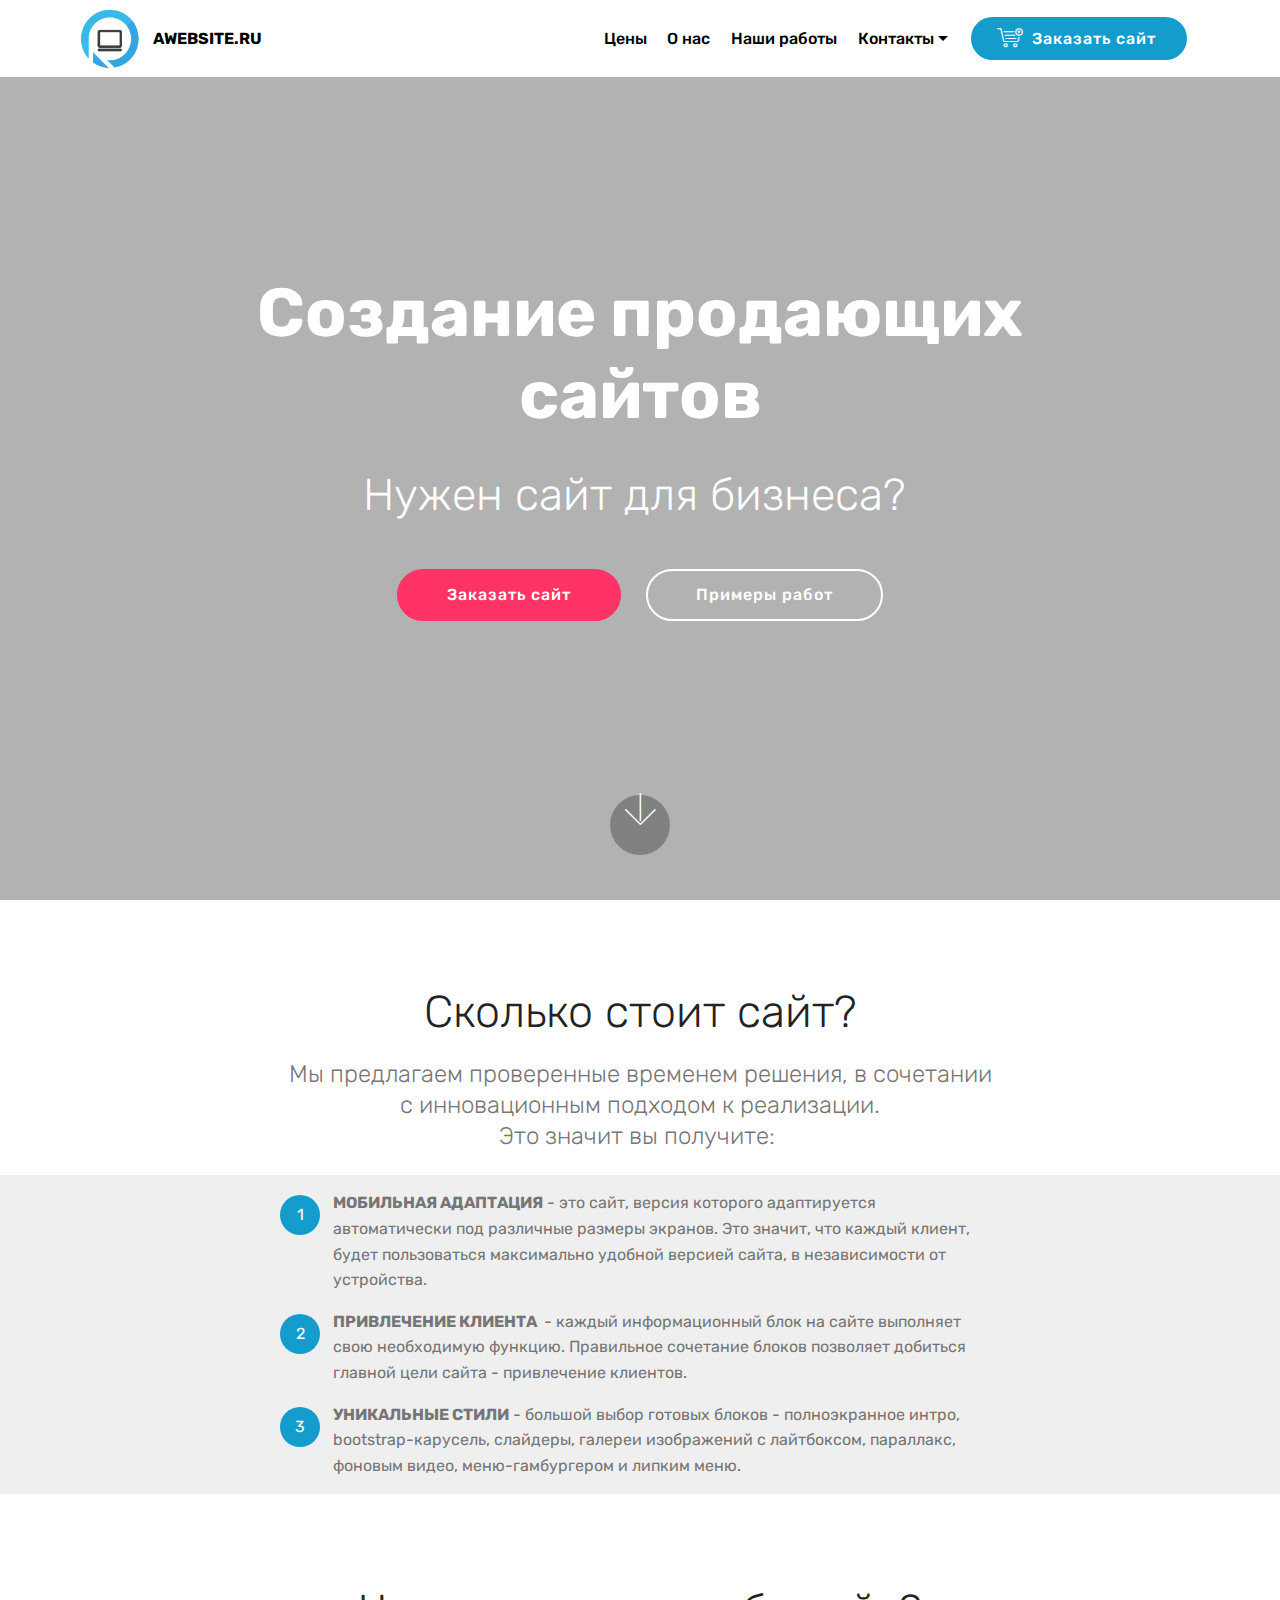
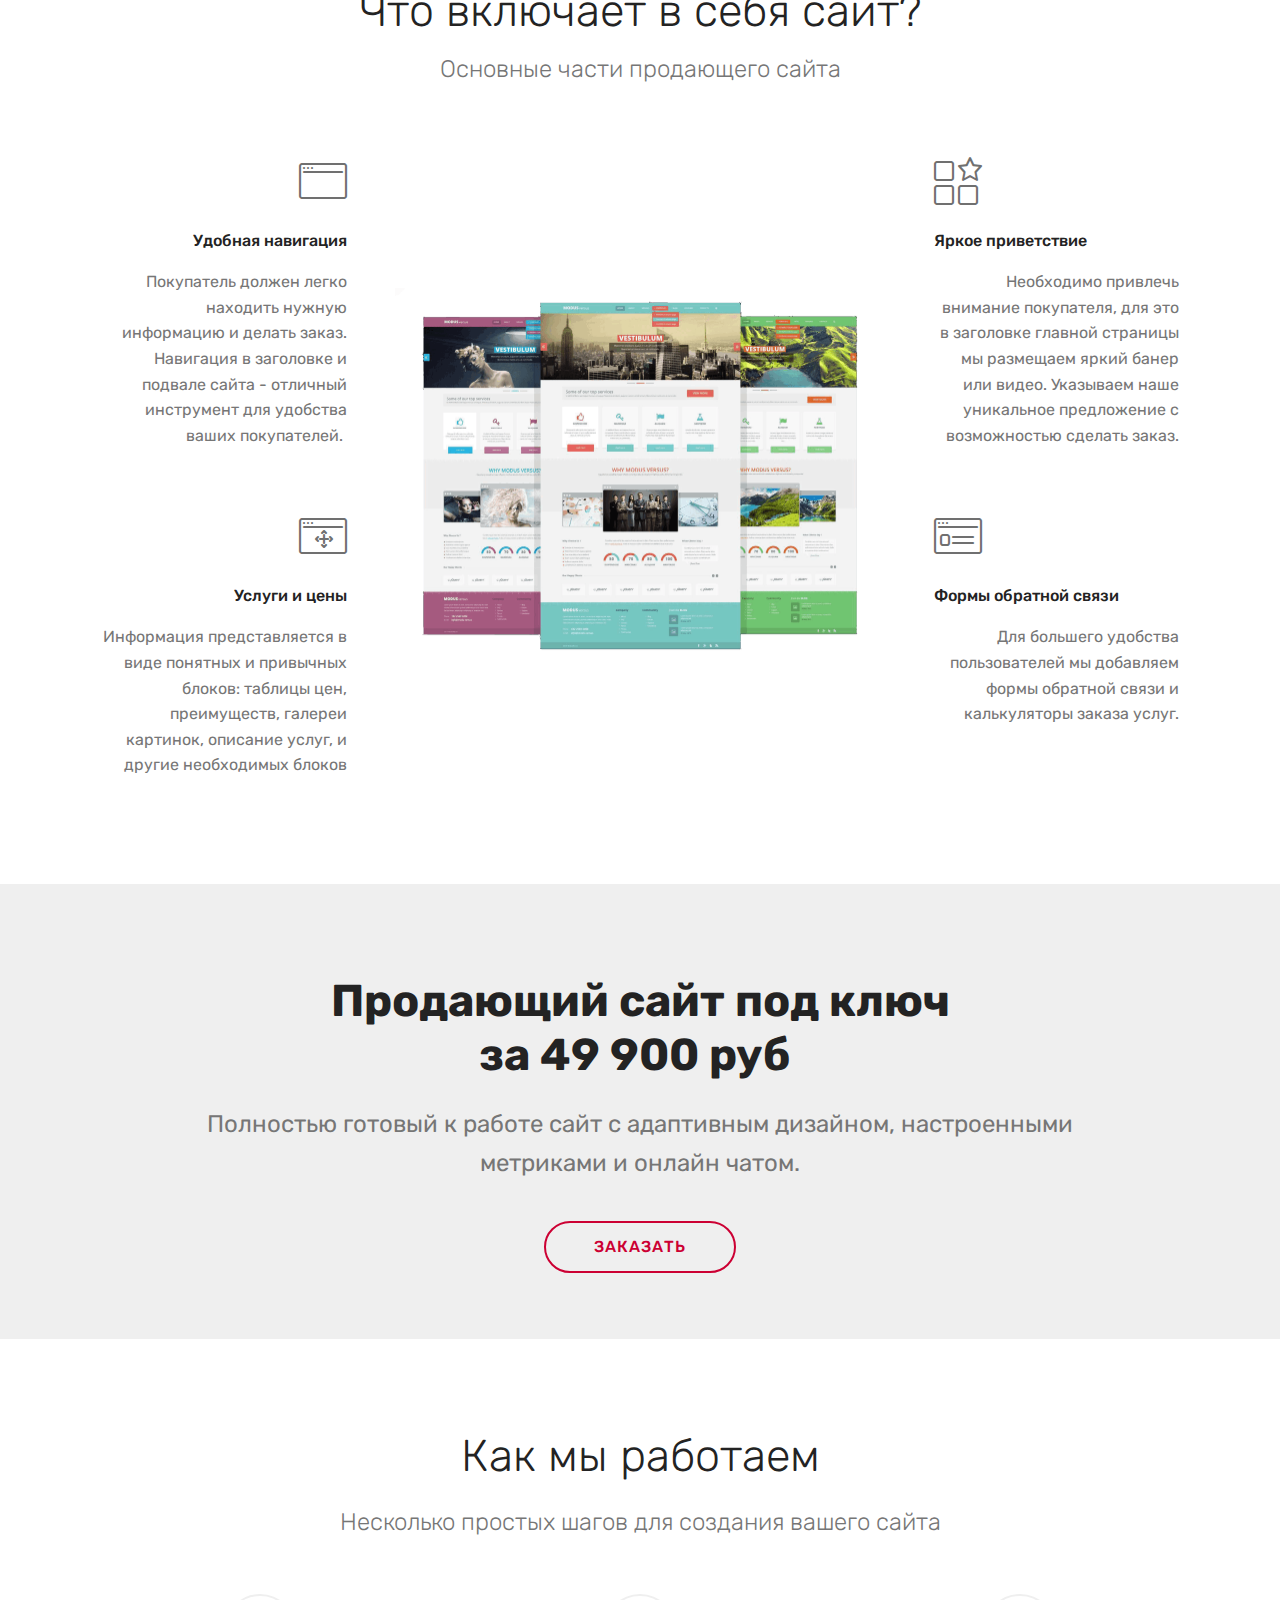
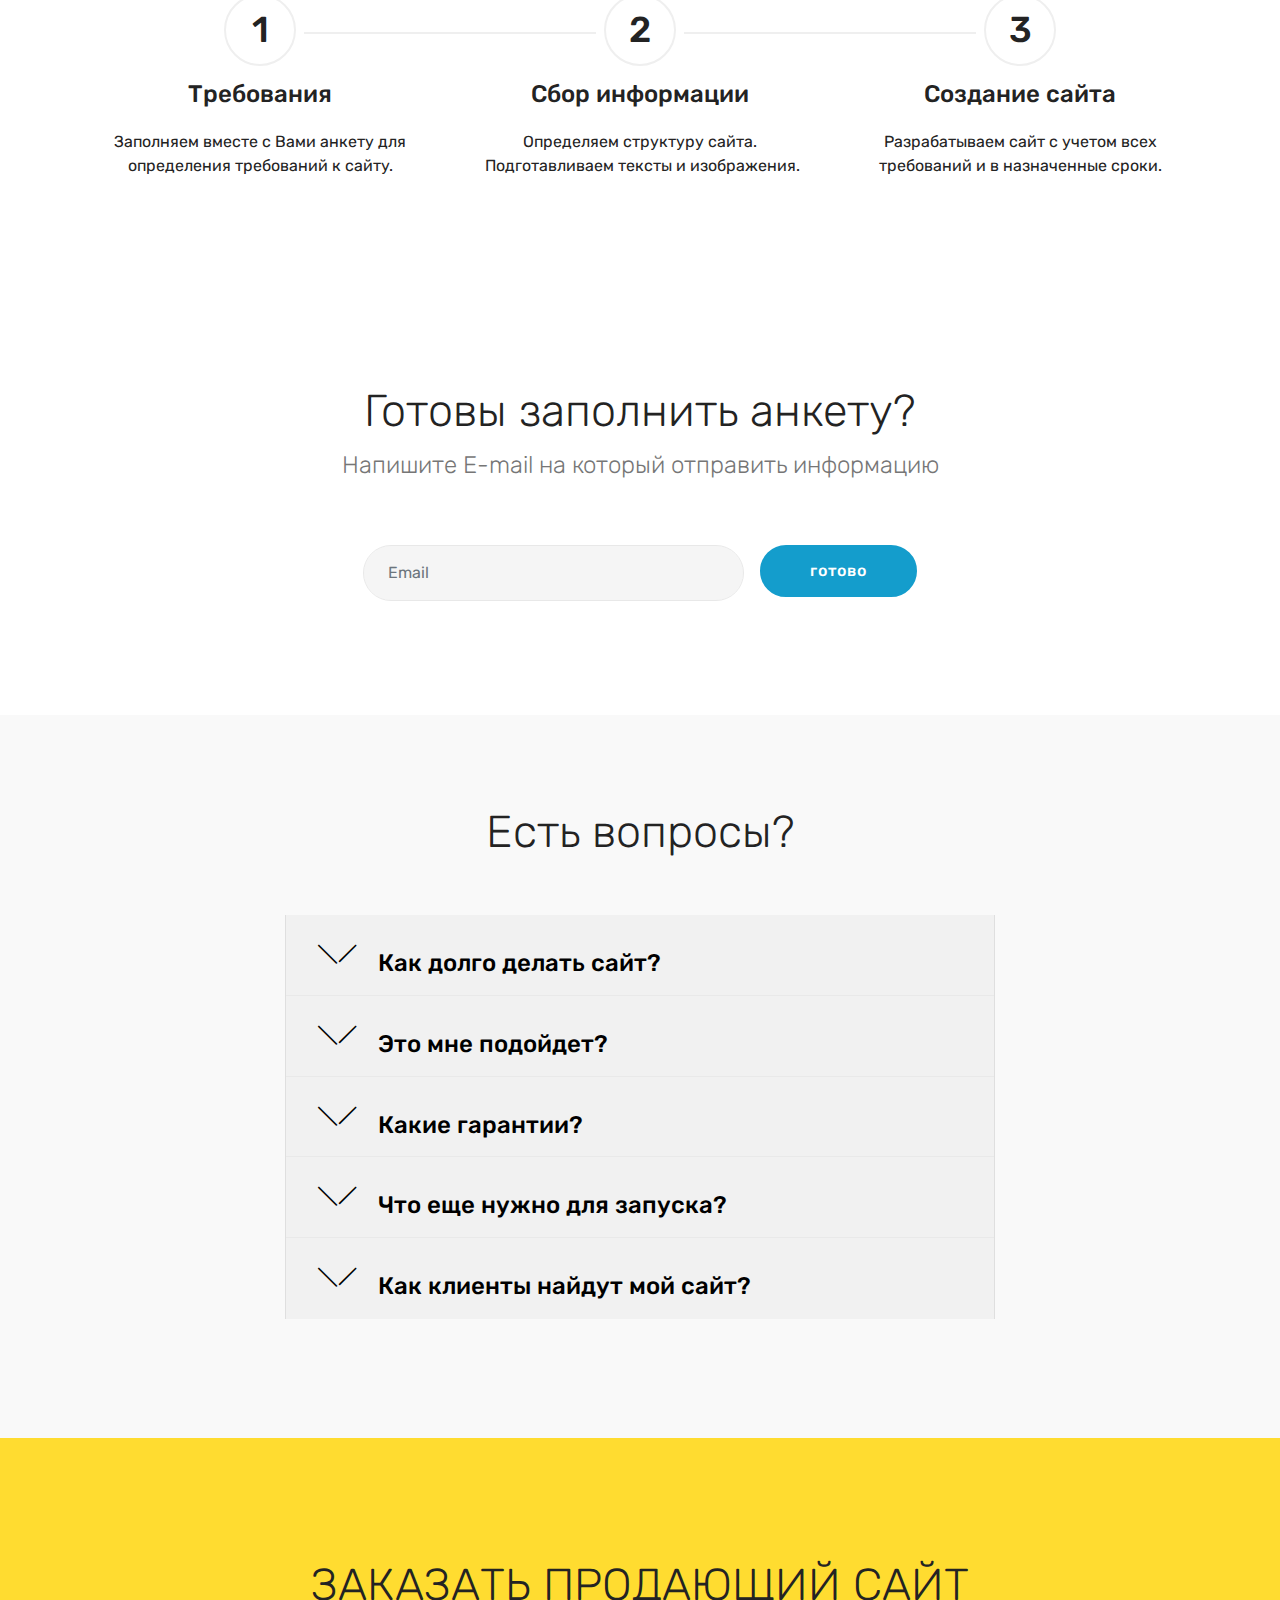
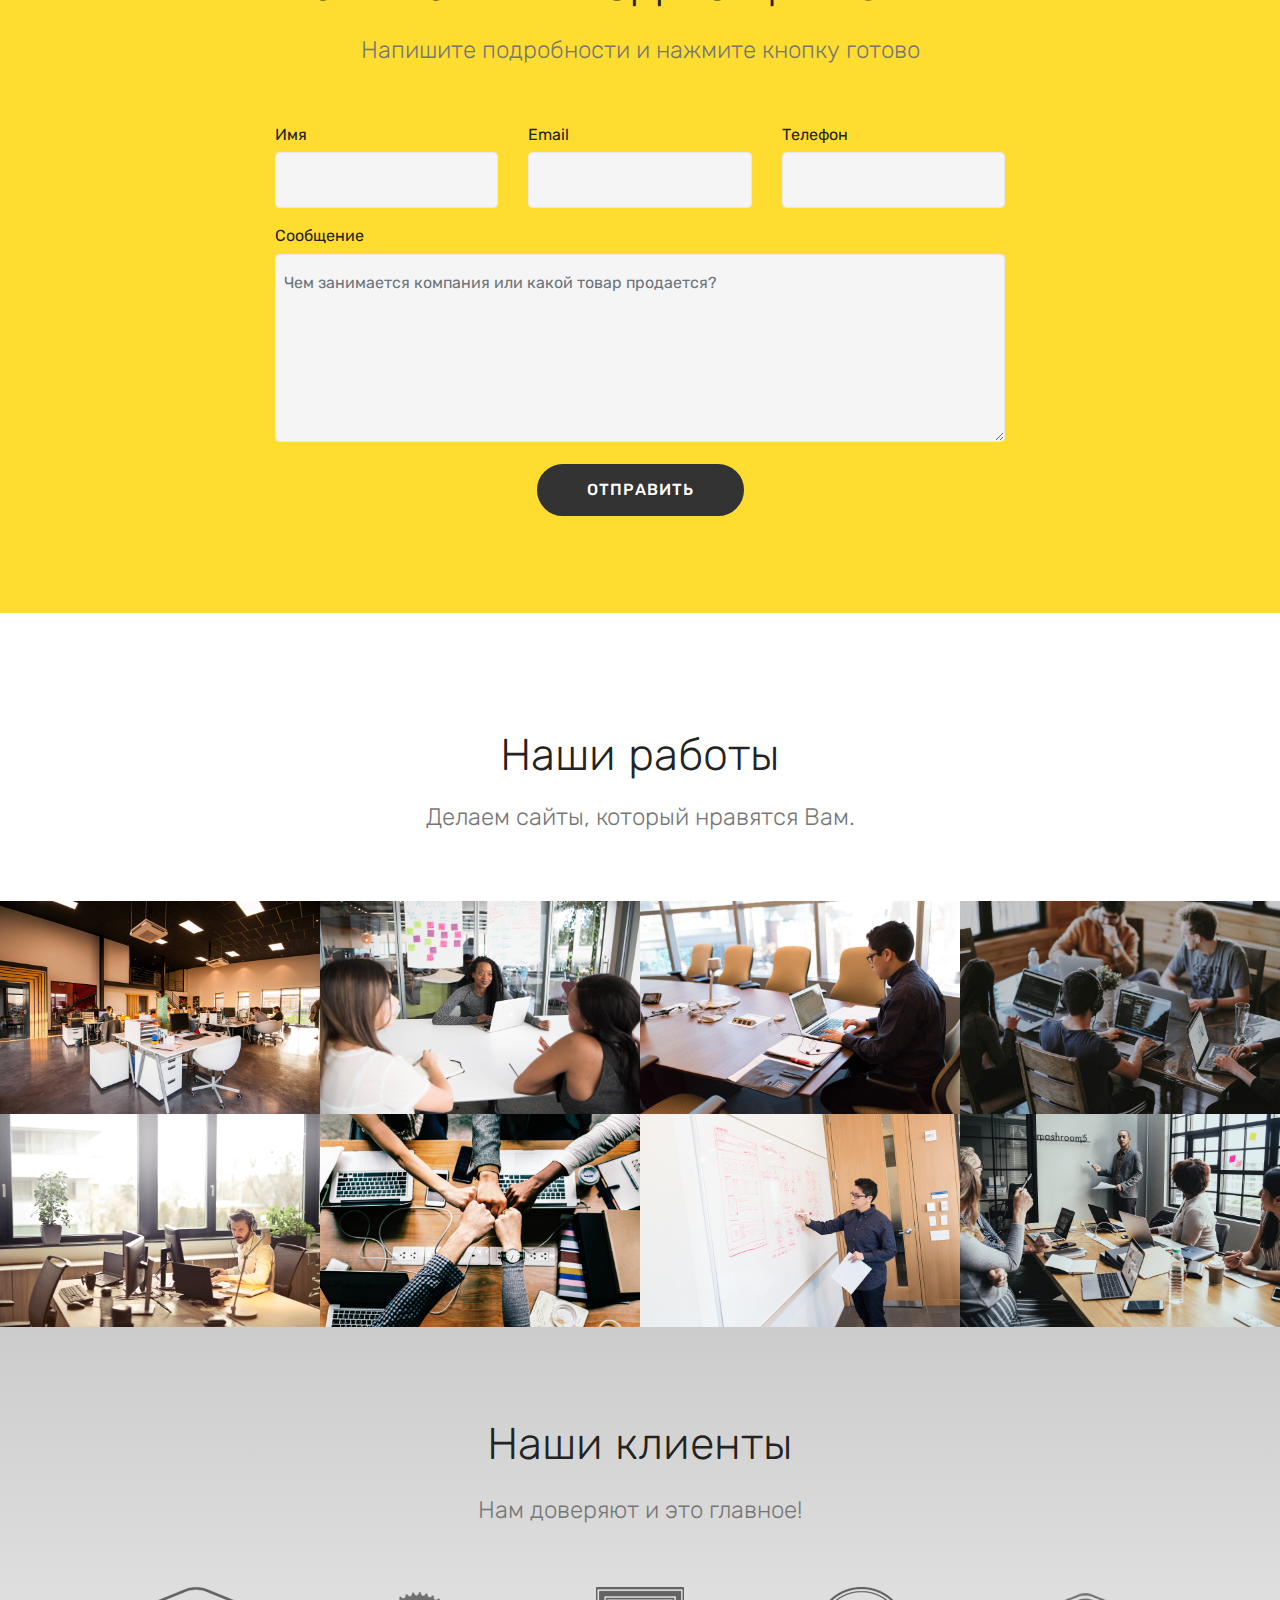
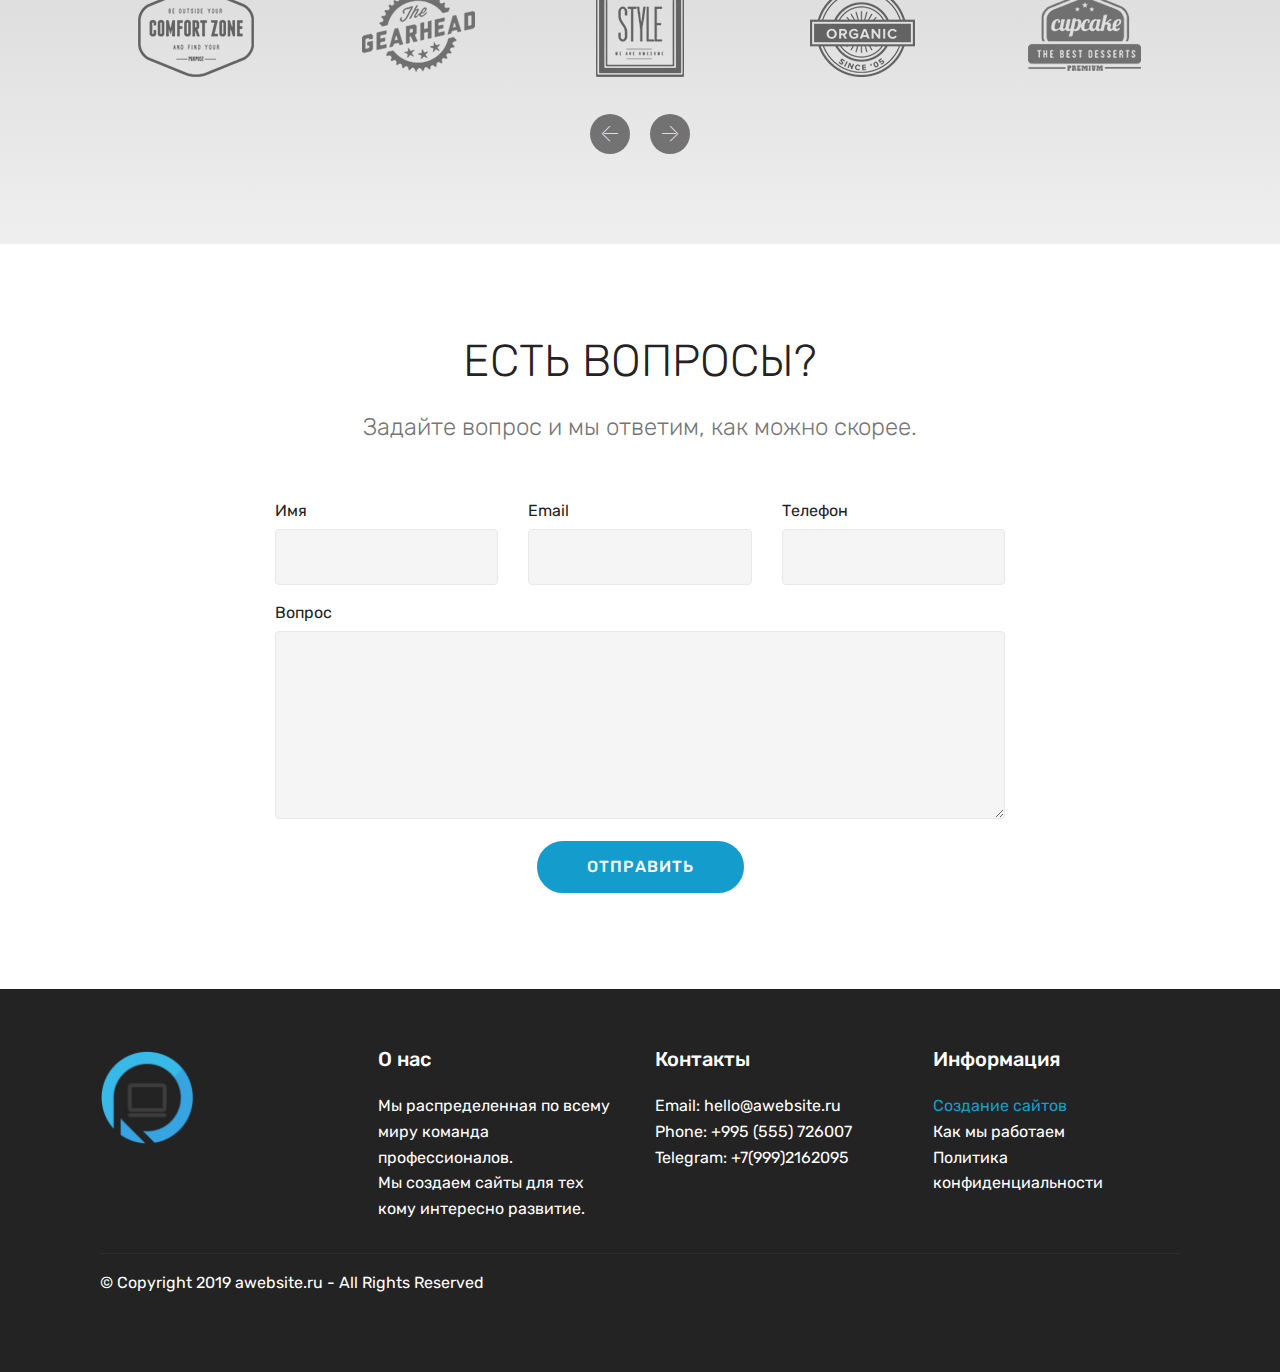
==== commit ada9f4c2: "create github pages" ====
--- a/index.html
+++ b/index.html
@@ -53,15 +53,15 @@
             </div>
         </div>
         <div class="collapse navbar-collapse" id="navbarSupportedContent">
-            <ul class="navbar-nav nav-dropdown" data-app-modern-menu="true"><li class="nav-item"><a class="nav-link link text-black display-4" href="index.html#step2-9">О нас</a></li><li class="nav-item"><a class="nav-link link text-black display-4" href="index.html#header16-i">Цены</a></li><li class="nav-item dropdown"><a class="nav-link link dropdown-toggle text-black display-4" href="index.html#header2-1" data-toggle="dropdown-submenu" aria-expanded="false">Контакты</a><div class="dropdown-menu"><a class="dropdown-item text-black display-4" href="mailto:hello@awebsite.ru"><span class="socicon socicon-mail mbr-iconfont mbr-iconfont-btn"></span>hello@awebsite.ru<br></a><a class="dropdown-item text-black display-4" href="tg://resolve?domain=+79992162095"><span class="socicon socicon-telegram mbr-iconfont mbr-iconfont-btn"></span>+7 (999) 216-2095<br></a><a class="dropdown-item text-black display-4" href="tg://resolve?domain=+79992162095"><span class="mbri-help mbr-iconfont mbr-iconfont-btn"></span>Написать нам</a></div></li></ul>
-            <div class="navbar-buttons mbr-section-btn"><a class="btn btn-sm btn-primary display-4" href="https://mobirise.com"><span class="mbri-cart-add mbr-iconfont mbr-iconfont-btn"></span>
+            <ul class="navbar-nav nav-dropdown" data-app-modern-menu="true"><li class="nav-item"><a class="nav-link link text-black display-4" href="index.html#features12-n">Цены</a></li><li class="nav-item"><a class="nav-link link text-black display-4" href="index.html#step2-9">О нас</a></li><li class="nav-item"><a class="nav-link link text-black display-4" href="index.html#gallery3-l" aria-expanded="true">Наши работы<br></a></li><li class="nav-item dropdown"><a class="nav-link link dropdown-toggle text-black display-4" href="index.html#header2-1" data-toggle="dropdown-submenu" aria-expanded="false">Контакты</a><div class="dropdown-menu"><a class="dropdown-item text-black display-4" href="mailto:hello@awebsite.ru"><span class="socicon socicon-mail mbr-iconfont mbr-iconfont-btn"></span>hello@awebsite.ru<br></a><a class="dropdown-item text-black display-4" href="tg://resolve?domain=+79992162095"><span class="socicon socicon-telegram mbr-iconfont mbr-iconfont-btn"></span>+7 (999) 216-2095<br></a><a class="dropdown-item text-black display-4" href="tg://resolve?domain=+79992162095"><span class="mbri-help mbr-iconfont mbr-iconfont-btn"></span>Написать нам</a></div></li></ul>
+            <div class="navbar-buttons mbr-section-btn"><a class="btn btn-sm btn-primary display-4" href="index.html#form1-t"><span class="mbri-cart-add mbr-iconfont mbr-iconfont-btn"></span>
                     
                     Заказать сайт&nbsp;</a></div>
         </div>
     </nav>
 </section>
 
-<section class="engine"><a href="https://mobirise.info/v">free html templates</a></section><section class="cid-qTkA127IK8 mbr-fullscreen" data-bg-video="https://www.youtube.com/watch?v=36YgDDJ7XSc" id="header2-1">
+<section class="engine"><a href="https://mobirise.info/n">simple web templates</a></section><section class="cid-qTkA127IK8 mbr-fullscreen" data-bg-video="https://www.youtube.com/watch?v=36YgDDJ7XSc" id="header2-1">
 
     
 
@@ -82,90 +82,6 @@
         <a href="#next">
             <i class="mbri-down mbr-iconfont"></i>
         </a>
-    </div>
-</section>
-
-<section class="features12 cid-rFZusHvQY8" id="features12-n">
-    
-    
-
-    
-
-    <div class="container">
-        <h2 class="mbr-section-title pb-2 mbr-fonts-style display-2">
-            Что включает в себя сайт?</h2>
-        <h3 class="mbr-section-subtitle pb-3 mbr-fonts-style display-5">Основные части продающего сайта</h3>
-
-        <div class="media-container-row pt-5">
-            <div class="block-content align-right">
-                <div class="card pl-3 pr-3 pb-5">
-                    <div class="mbr-card-img-title">
-                        <div class="card-img pb-3">
-                             <span class="mbr-iconfont mbri-browse"></span>
-                        </div>
-                        <div class="mbr-crt-title">
-                            <h4 class="card-title py-2 mbr-crt-title mbr-fonts-style display-7">Удобная навигация</h4>
-                        </div>
-                    </div>                
-
-                    <div class="card-box">
-                        <p class="mbr-text mbr-section-text mbr-fonts-style display-7">Покупатель должен легко находить нужную информацию и делать заказ. Навигация в заголовке и подвале сайта - отличный инструмент для удобства ваших покупателей.&nbsp;</p>
-                    </div>
-                </div>
-
-                <div class="card pl-3 pr-3">
-                    <div class="mbr-card-img-title">
-                        <div class="card-img pb-3">
-                            <span class="mbri-drag-n-drop2 mbr-iconfont"></span>
-                        </div>
-                        <div class="mbr-crt-title">
-                            <h4 class="card-title py-2 mbr-crt-title mbr-fonts-style display-7">Услуги и цены</h4>
-                        </div>
-                    </div>
-                    <div class="card-box">
-                        <p class="mbr-text mbr-section-text mbr-fonts-style display-7">
-                            Информация представляется в виде понятных и привычных блоков: таблицы цен, преимуществ, галереи картинок, описание услуг, и другие необходимых блоков</p>
-                    </div>
-                </div>
-            </div>
-
-            <div class="mbr-figure m-auto" style="width: 50%;">
-                <img src="assets/images/modusversus-cover2-1-982x751.png" alt="Mobirise" title="">
-            </div>
-
-            <div class="block-content align-left">
-                <div class="card pl-3 pr-3 pb-5">
-                    <div class="mbr-card-img-title">
-                        <div class="card-img pb-3">
-                             <span class="mbri-features mbr-iconfont"></span>
-                        </div>
-                        <div class="mbr-crt-title">
-                            <h4 class="card-title py-2 mbr-crt-title mbr-fonts-style display-7">Яркое приветствие</h4>
-                        </div>
-                    </div>                
-
-                    <div class="card-box">
-                        <p class="mbr-text mbr-section-text mbr-fonts-style display-7">
-                            Необходимо привлечь внимание покупателя, для это в заголовке главной страницы мы размещаем яркий банер или видео. Указываем наше уникальное предложение с возможностью сделать заказ.</p>
-                    </div>
-                </div>
-
-                <div class="card pl-3 pr-3">
-                    <div class="mbr-card-img-title">
-                        <div class="card-img pb-3">
-                            <span class="mbri-sites mbr-iconfont"></span>
-                        </div>
-                        <div class="mbr-crt-title">
-                            <h4 class="card-title py-2 mbr-crt-title mbr-fonts-style display-7">
-                                Формы обратной связи</h4>
-                        </div>
-                    </div>
-                    <div class="card-box">
-                        <p class="mbr-text mbr-section-text mbr-fonts-style display-7">Для большего удобства пользователей мы добавляем формы обратной связи и калькуляторы заказа услуг.</p>
-                    </div>
-                </div>
-            </div>
-        </div>
     </div>
 </section>
 
@@ -195,6 +111,90 @@
                     <li><strong>ПРИВЛЕЧЕНИЕ КЛИЕНТА&nbsp;</strong>&nbsp;- каждый информационный блок на сайте выполняет свою необходимую функцию. Правильное сочетание блоков позволяет добиться главной цели сайта - привлечение клиентов.</li>
                     <li><strong>УНИКАЛЬНЫЕ СТИЛИ</strong> - большой выбор готовых блоков - полноэкранное интро, bootstrap-карусель, слайдеры, галереи изображений с лайтбоксом, параллакс, фоновым видео, меню-гамбургером и липким меню.</li>
                 </ol>
+            </div>
+        </div>
+    </div>
+</section>
+
+<section class="features12 cid-rFZusHvQY8" id="features12-n">
+    
+    
+
+    
+
+    <div class="container">
+        <h2 class="mbr-section-title pb-2 mbr-fonts-style display-2">
+            Что включает в себя сайт?</h2>
+        <h3 class="mbr-section-subtitle pb-3 mbr-fonts-style display-5">Основные части продающего сайта</h3>
+
+        <div class="media-container-row pt-5">
+            <div class="block-content align-right">
+                <div class="card pl-3 pr-3 pb-5">
+                    <div class="mbr-card-img-title">
+                        <div class="card-img pb-3">
+                             <span class="mbr-iconfont mbri-browse"></span>
+                        </div>
+                        <div class="mbr-crt-title">
+                            <h4 class="card-title py-2 mbr-crt-title mbr-fonts-style display-7">Удобная навигация</h4>
+                        </div>
+                    </div>                
+
+                    <div class="card-box">
+                        <p class="mbr-text mbr-section-text mbr-fonts-style display-7">Покупатель должен легко находить нужную информацию и делать заказ. Навигация в заголовке и подвале сайта - отличный инструмент для удобства ваших покупателей.&nbsp;</p>
+                    </div>
+                </div>
+
+                <div class="card pl-3 pr-3">
+                    <div class="mbr-card-img-title">
+                        <div class="card-img pb-3">
+                            <span class="mbri-drag-n-drop2 mbr-iconfont"></span>
+                        </div>
+                        <div class="mbr-crt-title">
+                            <h4 class="card-title py-2 mbr-crt-title mbr-fonts-style display-7">Услуги и цены</h4>
+                        </div>
+                    </div>
+                    <div class="card-box">
+                        <p class="mbr-text mbr-section-text mbr-fonts-style display-7">
+                            Информация представляется в виде понятных и привычных блоков: таблицы цен, преимуществ, галереи картинок, описание услуг, и другие необходимых блоков</p>
+                    </div>
+                </div>
+            </div>
+
+            <div class="mbr-figure m-auto" style="width: 50%;">
+                <img src="assets/images/modusversus-cover2-1-982x751.png" alt="Mobirise" title="">
+            </div>
+
+            <div class="block-content align-left">
+                <div class="card pl-3 pr-3 pb-5">
+                    <div class="mbr-card-img-title">
+                        <div class="card-img pb-3">
+                             <span class="mbri-features mbr-iconfont"></span>
+                        </div>
+                        <div class="mbr-crt-title">
+                            <h4 class="card-title py-2 mbr-crt-title mbr-fonts-style display-7">Яркое приветствие</h4>
+                        </div>
+                    </div>                
+
+                    <div class="card-box">
+                        <p class="mbr-text mbr-section-text mbr-fonts-style display-7">
+                            Необходимо привлечь внимание покупателя, для это в заголовке главной страницы мы размещаем яркий банер или видео. Указываем наше уникальное предложение с возможностью сделать заказ.</p>
+                    </div>
+                </div>
+
+                <div class="card pl-3 pr-3">
+                    <div class="mbr-card-img-title">
+                        <div class="card-img pb-3">
+                            <span class="mbri-sites mbr-iconfont"></span>
+                        </div>
+                        <div class="mbr-crt-title">
+                            <h4 class="card-title py-2 mbr-crt-title mbr-fonts-style display-7">
+                                Формы обратной связи</h4>
+                        </div>
+                    </div>
+                    <div class="card-box">
+                        <p class="mbr-text mbr-section-text mbr-fonts-style display-7">Для большего удобства пользователей мы добавляем формы обратной связи и калькуляторы заказа услуг.</p>
+                    </div>
+                </div>
             </div>
         </div>
     </div>
@@ -304,7 +304,7 @@
         <div class="row py-2 justify-content-center">
             <div class="col-12 col-lg-6  col-md-8 " data-form-type="formoid">
                 <!---Formbuilder Form--->
-                <form action="https://mobirise.com/" method="POST" class="mbr-form form-with-styler" data-form-title="Mobirise Form"><input type="hidden" name="email" data-form-email="true" value="JcMo0ubQrrJNV5g428AwNgG1NSol+BGay41Lh9Qsp3+UQH/iu7yfJQS6bzIb08zmr0uV/RrwPNwSI8fqTBx3KKNyx3r92SJYphJReBNMDG0U6JVf7pkctXntMnr2Bf4j">
+                <form action="https://mobirise.com/" method="POST" class="mbr-form form-with-styler" data-form-title="Mobirise Form"><input type="hidden" name="email" data-form-email="true" value="QA6Mrpsx8T3/vSIhEKDDhDR3HsrYBnwH+1SxhTPPDig7D/RvtzALYTe4NRaDyTU3m/ZgNv7PL1cha/7cKg5CClNH7peOIdqiUbEylHh1hg+rOW7CsU4m/Dcv2EHxuVIU">
                     <div class="row">
                         <div hidden="hidden" data-form-alert="" class="alert alert-success col-12">Информация отправлена!</div>
                         <div hidden="hidden" data-form-alert-danger="" class="alert alert-danger col-12">
@@ -430,7 +430,7 @@
         <div class="row justify-content-center">
             <div class="media-container-column col-lg-8" data-form-type="formoid">
                 <!---Formbuilder Form--->
-                <form action="https://mobirise.com/" method="POST" class="mbr-form form-with-styler" data-form-title="Mobirise Form"><input type="hidden" name="email" data-form-email="true" value="tVm1K1XcRP6fKiZ2BrRAEQ/olg4/u2oLmQiExlRvJlImm8td00mvAGMFwrorPTo92+nT4JK4pqFIhREH2/lteR5tot360JKQwwT3daily1FrNdKqWKXNxSiH9c0W1r/L">
+                <form action="https://mobirise.com/" method="POST" class="mbr-form form-with-styler" data-form-title="Mobirise Form"><input type="hidden" name="email" data-form-email="true" value="7VS5dLfsfzAw0ZCPoTGlFHIplKbtCjS3ADO128IphIOiA4wHf3iGr1wsFLBCp/Ga6Y7GrA0jh4LtuR9eVAOWo8C+RF+snAcSGOKTFvjGA/g0Eo/e7Lqskb5Yf9YaR+RL">
                     <div class="row">
                         <div hidden="hidden" data-form-alert="" class="alert alert-success col-12">Спаибо за обращение! Мы скоро напишем Вам!</div>
                         <div hidden="hidden" data-form-alert-danger="" class="alert alert-danger col-12">
@@ -585,7 +585,7 @@
         <div class="row justify-content-center">
             <div class="media-container-column col-lg-8" data-form-type="formoid">
                 <!---Formbuilder Form--->
-                <form action="https://mobirise.com/" method="POST" class="mbr-form form-with-styler" data-form-title="Mobirise Form"><input type="hidden" name="email" data-form-email="true" value="NXp8GbR+vh+8d7Vc2jbVNkDr1kxlDZ6waxJcdu1S27KKPMBrHrHwB0vMYN43oiQZ/MamZM+MvMenCKcvMj/BGeMHvukfIEqAeeRqJzL2TGQcTRhP2c+hmHKXAf84DBCm">
+                <form action="https://mobirise.com/" method="POST" class="mbr-form form-with-styler" data-form-title="Mobirise Form"><input type="hidden" name="email" data-form-email="true" value="20LaxOdU73H9ou17yZp51cfwuwOzZ8/qNoFv5irW3uwsMAERBh+CWOtHqZOcaQRL0IffDNgzpKHVCfFwKeW127MH4NiU2ITj7PUSr6Yg7BCMtNew1r5pjTLjJ0x0b1pn">
                     <div class="row">
                         <div hidden="hidden" data-form-alert="" class="alert alert-success col-12">Спасибо за заполнение анкеты!</div>
                         <div hidden="hidden" data-form-alert-danger="" class="alert alert-danger col-12">
--- a/assets/mobirise/css/mbr-additional.css
+++ b/assets/mobirise/css/mbr-additional.css
@@ -1090,88 +1090,10 @@
 .cid-qTkzRZLJNu .dropdown-item:hover {
   color: #ff3366 !important;
 }
-.cid-rFZusHvQY8 {
-  padding-top: 90px;
-  padding-bottom: 90px;
-  background-color: #ffffff;
-}
-.cid-rFZusHvQY8 h2 {
-  text-align: center;
-}
-.cid-rFZusHvQY8 h3 {
-  text-align: center;
-  font-weight: 300;
-}
-.cid-rFZusHvQY8 p {
-  color: #767676;
-}
-.cid-rFZusHvQY8 img {
-  object-fit: cover;
-}
-.cid-rFZusHvQY8 .block-content {
-  display: -webkit-flex;
-  flex-direction: column;
-  -webkit-flex-direction: column;
-  flex-basis: 100%;
-  -webkit-flex-basis: 100%;
-}
-.cid-rFZusHvQY8 .mbr-figure {
-  align-self: flex-start;
-  -webkit-align-self: flex-start;
-  flex-shrink: 0;
-  -webkit-flex-shrink: 0;
-}
-.cid-rFZusHvQY8 .media-container-row {
-  word-wrap: break-word;
-  word-break: break-word;
-}
-.cid-rFZusHvQY8 .mbr-section-subtitle {
-  color: #767676;
-}
-.cid-rFZusHvQY8 .card-title {
-  font-weight: 500;
-}
-.cid-rFZusHvQY8 .card-img {
-  text-align: inherit;
-}
-.cid-rFZusHvQY8 .card-img span {
-  font-size: 48px;
-  color: #707070;
-}
-@media (min-width: 992px) {
-  .cid-rFZusHvQY8 .mbr-figure {
-    padding-right: 2rem;
-    padding-left: 2rem;
-    height: 100%;
-  }
-}
-@media (max-width: 991px) {
-  .cid-rFZusHvQY8 .mbr-figure {
-    padding-bottom: 2rem;
-    padding-top: 1rem;
-  }
-}
-@media (max-width: 991px) and (min-width: 768px) {
-  .cid-rFZusHvQY8 .block-content {
-    flex-direction: row;
-    -webkit-flex-direction: row;
-    text-align: center;
-  }
-  .cid-rFZusHvQY8 .block-content .card {
-    flex-basis: 100%;
-    -webkit-flex-basis: 100%;
-  }
-  .cid-rFZusHvQY8 .card:nth-child(1) {
-    padding-bottom: 0!important;
-  }
-}
-.cid-rFZusHvQY8 .mbr-section-text {
-  text-align: right;
-}
 .cid-rFZoy99Fel {
   padding-top: 90px;
   padding-bottom: 15px;
-  background-color: #efefef;
+  background-color: #ffffff;
 }
 .cid-rFZoy99Fel .mbr-section-subtitle {
   color: #767676;
@@ -1212,6 +1134,84 @@
   height: 40px;
   border-radius: 50%;
 }
+.cid-rFZusHvQY8 {
+  padding-top: 90px;
+  padding-bottom: 90px;
+  background-color: #ffffff;
+}
+.cid-rFZusHvQY8 h2 {
+  text-align: center;
+}
+.cid-rFZusHvQY8 h3 {
+  text-align: center;
+  font-weight: 300;
+}
+.cid-rFZusHvQY8 p {
+  color: #767676;
+}
+.cid-rFZusHvQY8 img {
+  object-fit: cover;
+}
+.cid-rFZusHvQY8 .block-content {
+  display: -webkit-flex;
+  flex-direction: column;
+  -webkit-flex-direction: column;
+  flex-basis: 100%;
+  -webkit-flex-basis: 100%;
+}
+.cid-rFZusHvQY8 .mbr-figure {
+  align-self: flex-start;
+  -webkit-align-self: flex-start;
+  flex-shrink: 0;
+  -webkit-flex-shrink: 0;
+}
+.cid-rFZusHvQY8 .media-container-row {
+  word-wrap: break-word;
+  word-break: break-word;
+}
+.cid-rFZusHvQY8 .mbr-section-subtitle {
+  color: #767676;
+}
+.cid-rFZusHvQY8 .card-title {
+  font-weight: 500;
+}
+.cid-rFZusHvQY8 .card-img {
+  text-align: inherit;
+}
+.cid-rFZusHvQY8 .card-img span {
+  font-size: 48px;
+  color: #707070;
+}
+@media (min-width: 992px) {
+  .cid-rFZusHvQY8 .mbr-figure {
+    padding-right: 2rem;
+    padding-left: 2rem;
+    height: 100%;
+  }
+}
+@media (max-width: 991px) {
+  .cid-rFZusHvQY8 .mbr-figure {
+    padding-bottom: 2rem;
+    padding-top: 1rem;
+  }
+}
+@media (max-width: 991px) and (min-width: 768px) {
+  .cid-rFZusHvQY8 .block-content {
+    flex-direction: row;
+    -webkit-flex-direction: row;
+    text-align: center;
+  }
+  .cid-rFZusHvQY8 .block-content .card {
+    flex-basis: 100%;
+    -webkit-flex-basis: 100%;
+  }
+  .cid-rFZusHvQY8 .card:nth-child(1) {
+    padding-bottom: 0!important;
+  }
+}
+.cid-rFZusHvQY8 .mbr-section-text {
+  text-align: right;
+}
 .cid-rFZleeKM3d {
   padding-top: 90px;
   padding-bottom: 60px;
--- a/assets/mobirise/css/mbr-additional.css
+++ b/assets/mobirise/css/mbr-additional.css
@@ -1090,88 +1090,10 @@
 .cid-qTkzRZLJNu .dropdown-item:hover {
   color: #ff3366 !important;
 }
-.cid-rFZusHvQY8 {
-  padding-top: 90px;
-  padding-bottom: 90px;
-  background-color: #ffffff;
-}
-.cid-rFZusHvQY8 h2 {
-  text-align: center;
-}
-.cid-rFZusHvQY8 h3 {
-  text-align: center;
-  font-weight: 300;
-}
-.cid-rFZusHvQY8 p {
-  color: #767676;
-}
-.cid-rFZusHvQY8 img {
-  object-fit: cover;
-}
-.cid-rFZusHvQY8 .block-content {
-  display: -webkit-flex;
-  flex-direction: column;
-  -webkit-flex-direction: column;
-  flex-basis: 100%;
-  -webkit-flex-basis: 100%;
-}
-.cid-rFZusHvQY8 .mbr-figure {
-  align-self: flex-start;
-  -webkit-align-self: flex-start;
-  flex-shrink: 0;
-  -webkit-flex-shrink: 0;
-}
-.cid-rFZusHvQY8 .media-container-row {
-  word-wrap: break-word;
-  word-break: break-word;
-}
-.cid-rFZusHvQY8 .mbr-section-subtitle {
-  color: #767676;
-}
-.cid-rFZusHvQY8 .card-title {
-  font-weight: 500;
-}
-.cid-rFZusHvQY8 .card-img {
-  text-align: inherit;
-}
-.cid-rFZusHvQY8 .card-img span {
-  font-size: 48px;
-  color: #707070;
-}
-@media (min-width: 992px) {
-  .cid-rFZusHvQY8 .mbr-figure {
-    padding-right: 2rem;
-    padding-left: 2rem;
-    height: 100%;
-  }
-}
-@media (max-width: 991px) {
-  .cid-rFZusHvQY8 .mbr-figure {
-    padding-bottom: 2rem;
-    padding-top: 1rem;
-  }
-}
-@media (max-width: 991px) and (min-width: 768px) {
-  .cid-rFZusHvQY8 .block-content {
-    flex-direction: row;
-    -webkit-flex-direction: row;
-    text-align: center;
-  }
-  .cid-rFZusHvQY8 .block-content .card {
-    flex-basis: 100%;
-    -webkit-flex-basis: 100%;
-  }
-  .cid-rFZusHvQY8 .card:nth-child(1) {
-    padding-bottom: 0!important;
-  }
-}
-.cid-rFZusHvQY8 .mbr-section-text {
-  text-align: right;
-}
 .cid-rFZoy99Fel {
   padding-top: 90px;
   padding-bottom: 15px;
-  background-color: #efefef;
+  background-color: #ffffff;
 }
 .cid-rFZoy99Fel .mbr-section-subtitle {
   color: #767676;
@@ -1212,6 +1134,84 @@
   height: 40px;
   border-radius: 50%;
 }
+.cid-rFZusHvQY8 {
+  padding-top: 90px;
+  padding-bottom: 90px;
+  background-color: #ffffff;
+}
+.cid-rFZusHvQY8 h2 {
+  text-align: center;
+}
+.cid-rFZusHvQY8 h3 {
+  text-align: center;
+  font-weight: 300;
+}
+.cid-rFZusHvQY8 p {
+  color: #767676;
+}
+.cid-rFZusHvQY8 img {
+  object-fit: cover;
+}
+.cid-rFZusHvQY8 .block-content {
+  display: -webkit-flex;
+  flex-direction: column;
+  -webkit-flex-direction: column;
+  flex-basis: 100%;
+  -webkit-flex-basis: 100%;
+}
+.cid-rFZusHvQY8 .mbr-figure {
+  align-self: flex-start;
+  -webkit-align-self: flex-start;
+  flex-shrink: 0;
+  -webkit-flex-shrink: 0;
+}
+.cid-rFZusHvQY8 .media-container-row {
+  word-wrap: break-word;
+  word-break: break-word;
+}
+.cid-rFZusHvQY8 .mbr-section-subtitle {
+  color: #767676;
+}
+.cid-rFZusHvQY8 .card-title {
+  font-weight: 500;
+}
+.cid-rFZusHvQY8 .card-img {
+  text-align: inherit;
+}
+.cid-rFZusHvQY8 .card-img span {
+  font-size: 48px;
+  color: #707070;
+}
+@media (min-width: 992px) {
+  .cid-rFZusHvQY8 .mbr-figure {
+    padding-right: 2rem;
+    padding-left: 2rem;
+    height: 100%;
+  }
+}
+@media (max-width: 991px) {
+  .cid-rFZusHvQY8 .mbr-figure {
+    padding-bottom: 2rem;
+    padding-top: 1rem;
+  }
+}
+@media (max-width: 991px) and (min-width: 768px) {
+  .cid-rFZusHvQY8 .block-content {
+    flex-direction: row;
+    -webkit-flex-direction: row;
+    text-align: center;
+  }
+  .cid-rFZusHvQY8 .block-content .card {
+    flex-basis: 100%;
+    -webkit-flex-basis: 100%;
+  }
+  .cid-rFZusHvQY8 .card:nth-child(1) {
+    padding-bottom: 0!important;
+  }
+}
+.cid-rFZusHvQY8 .mbr-section-text {
+  text-align: right;
+}
 .cid-rFZleeKM3d {
   padding-top: 90px;
   padding-bottom: 60px;
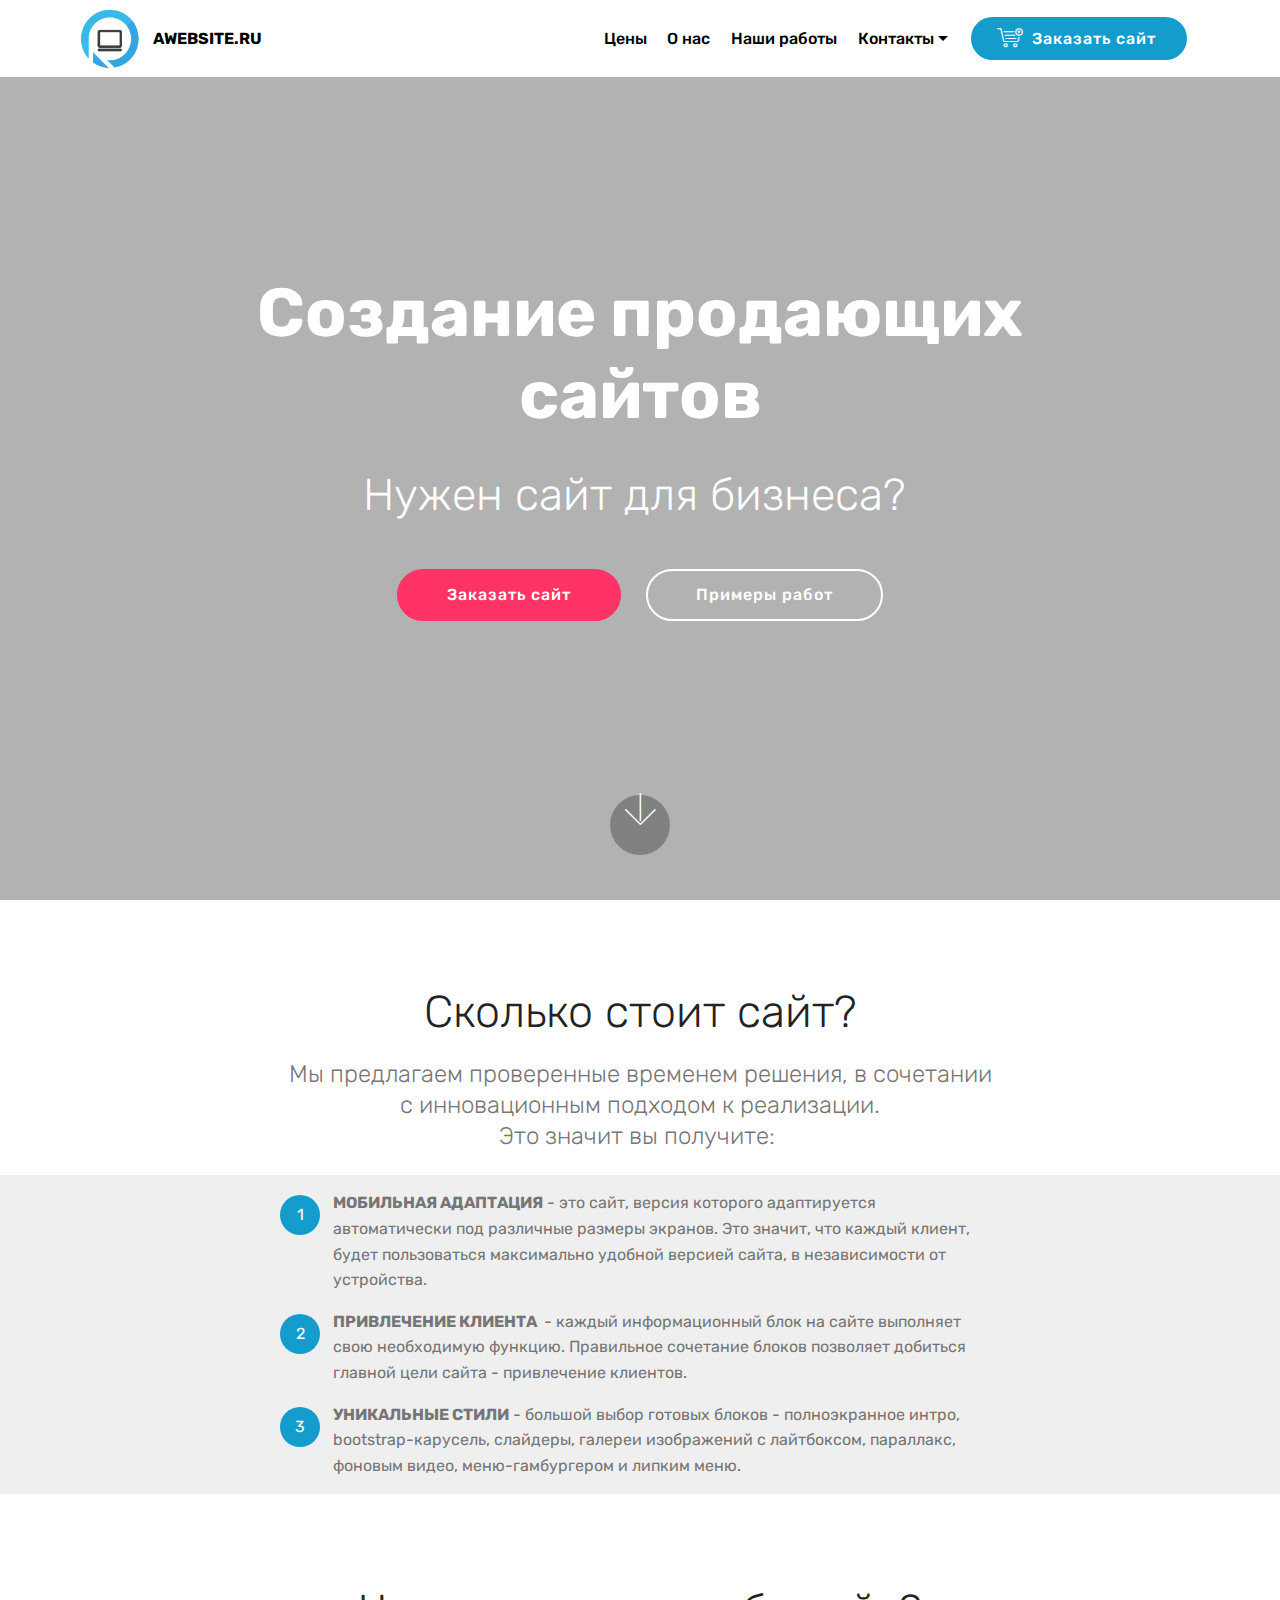
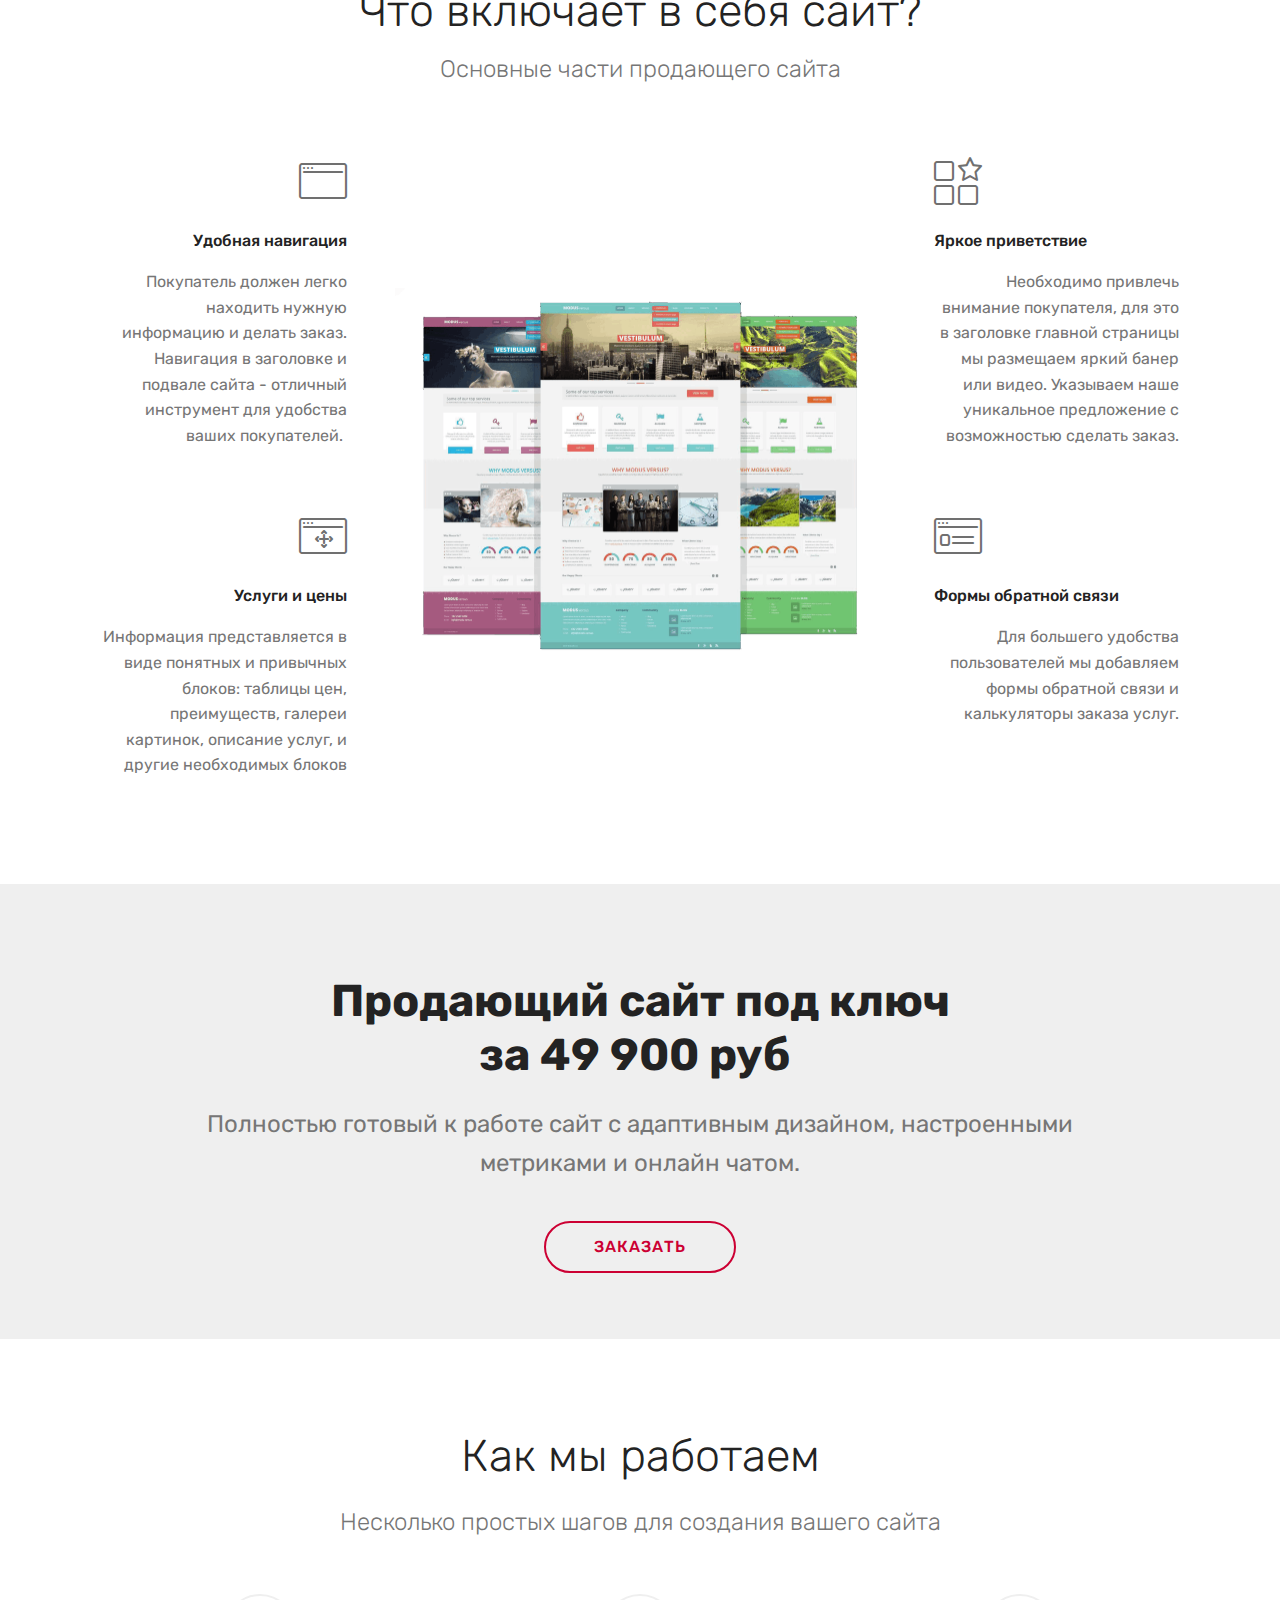
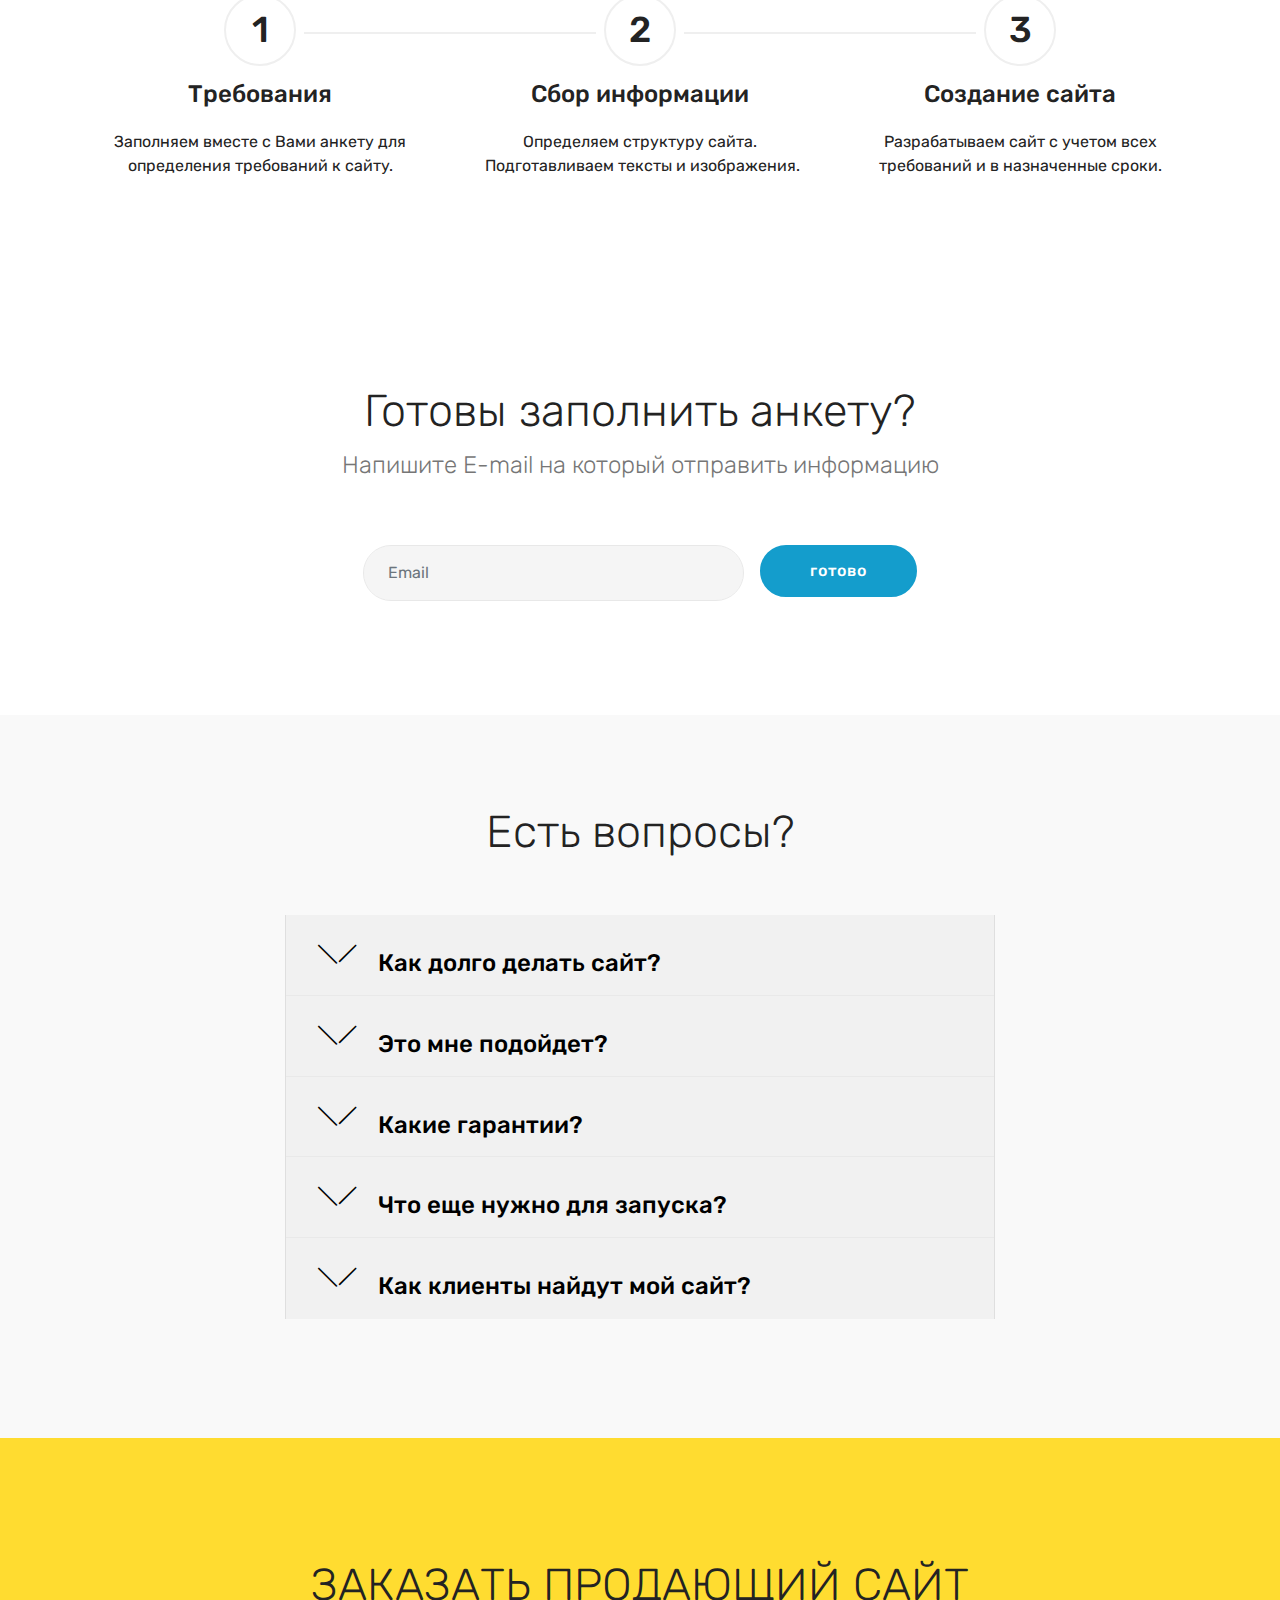
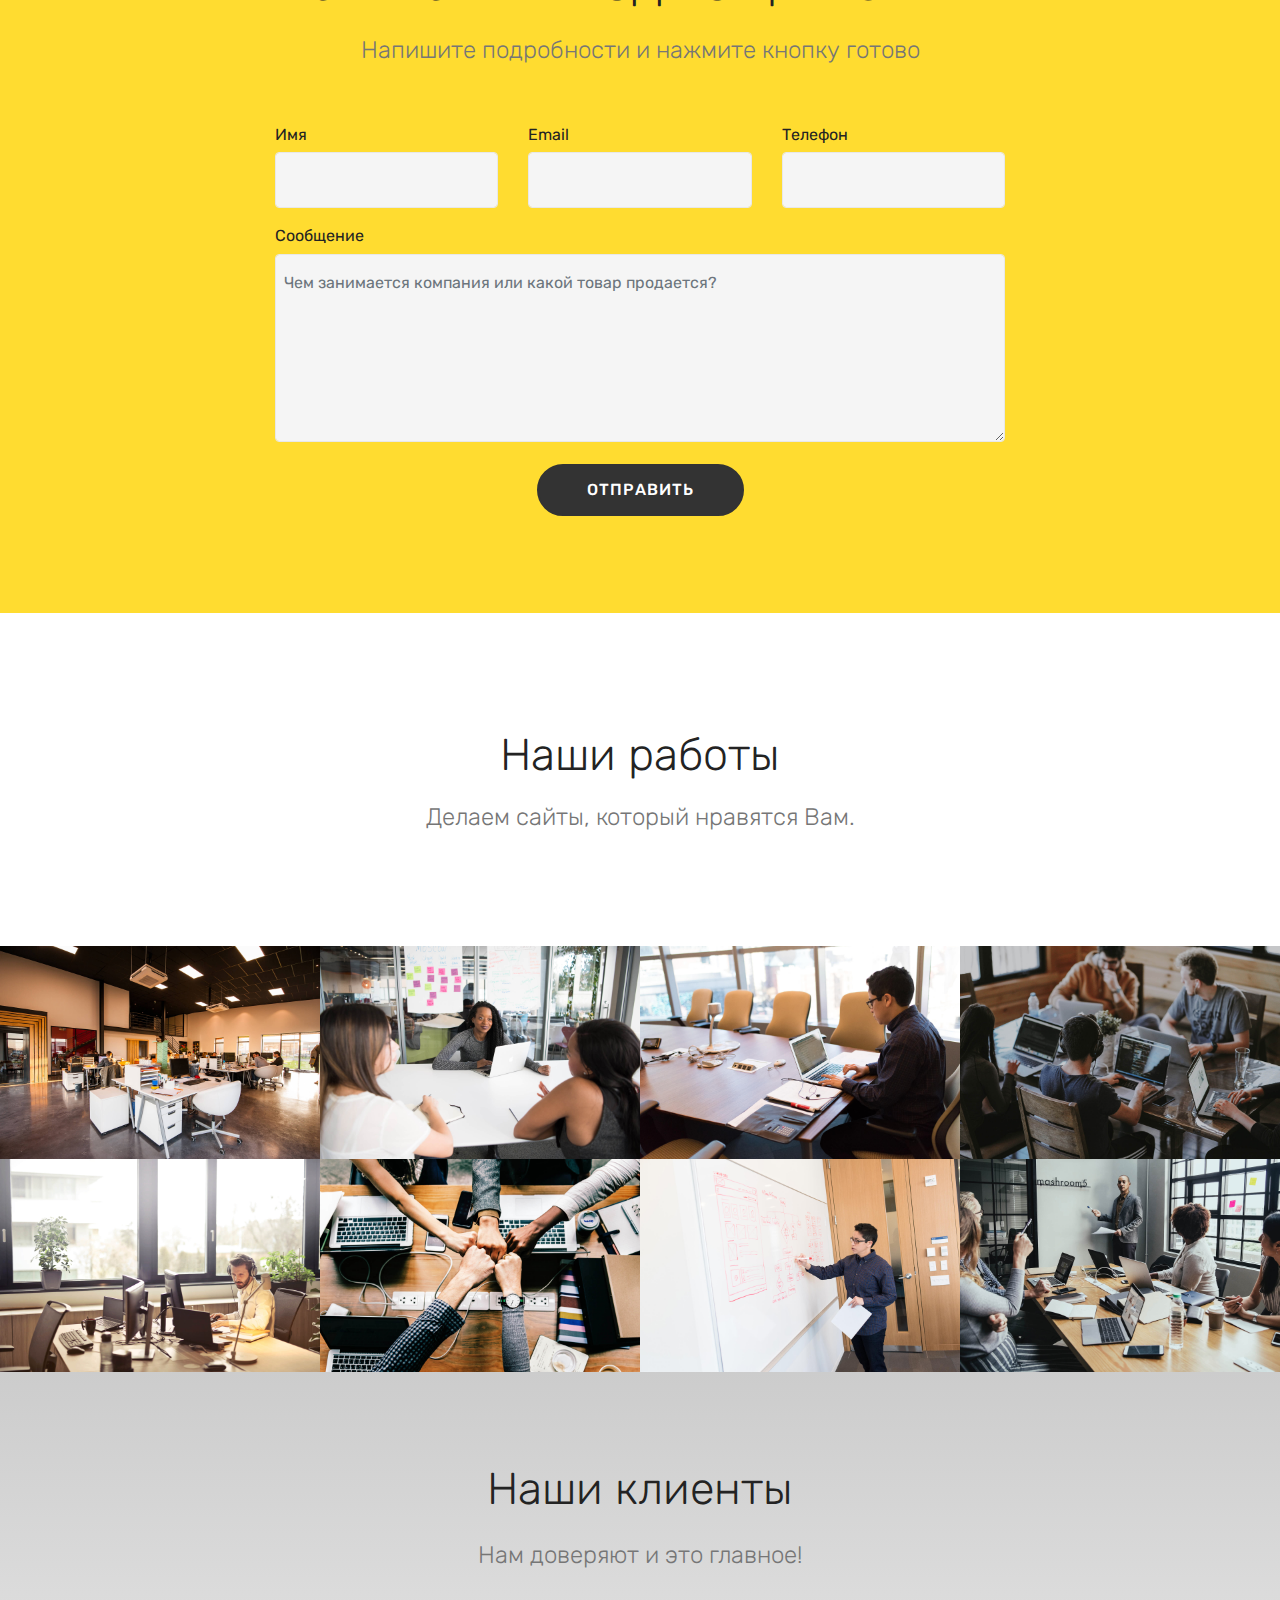
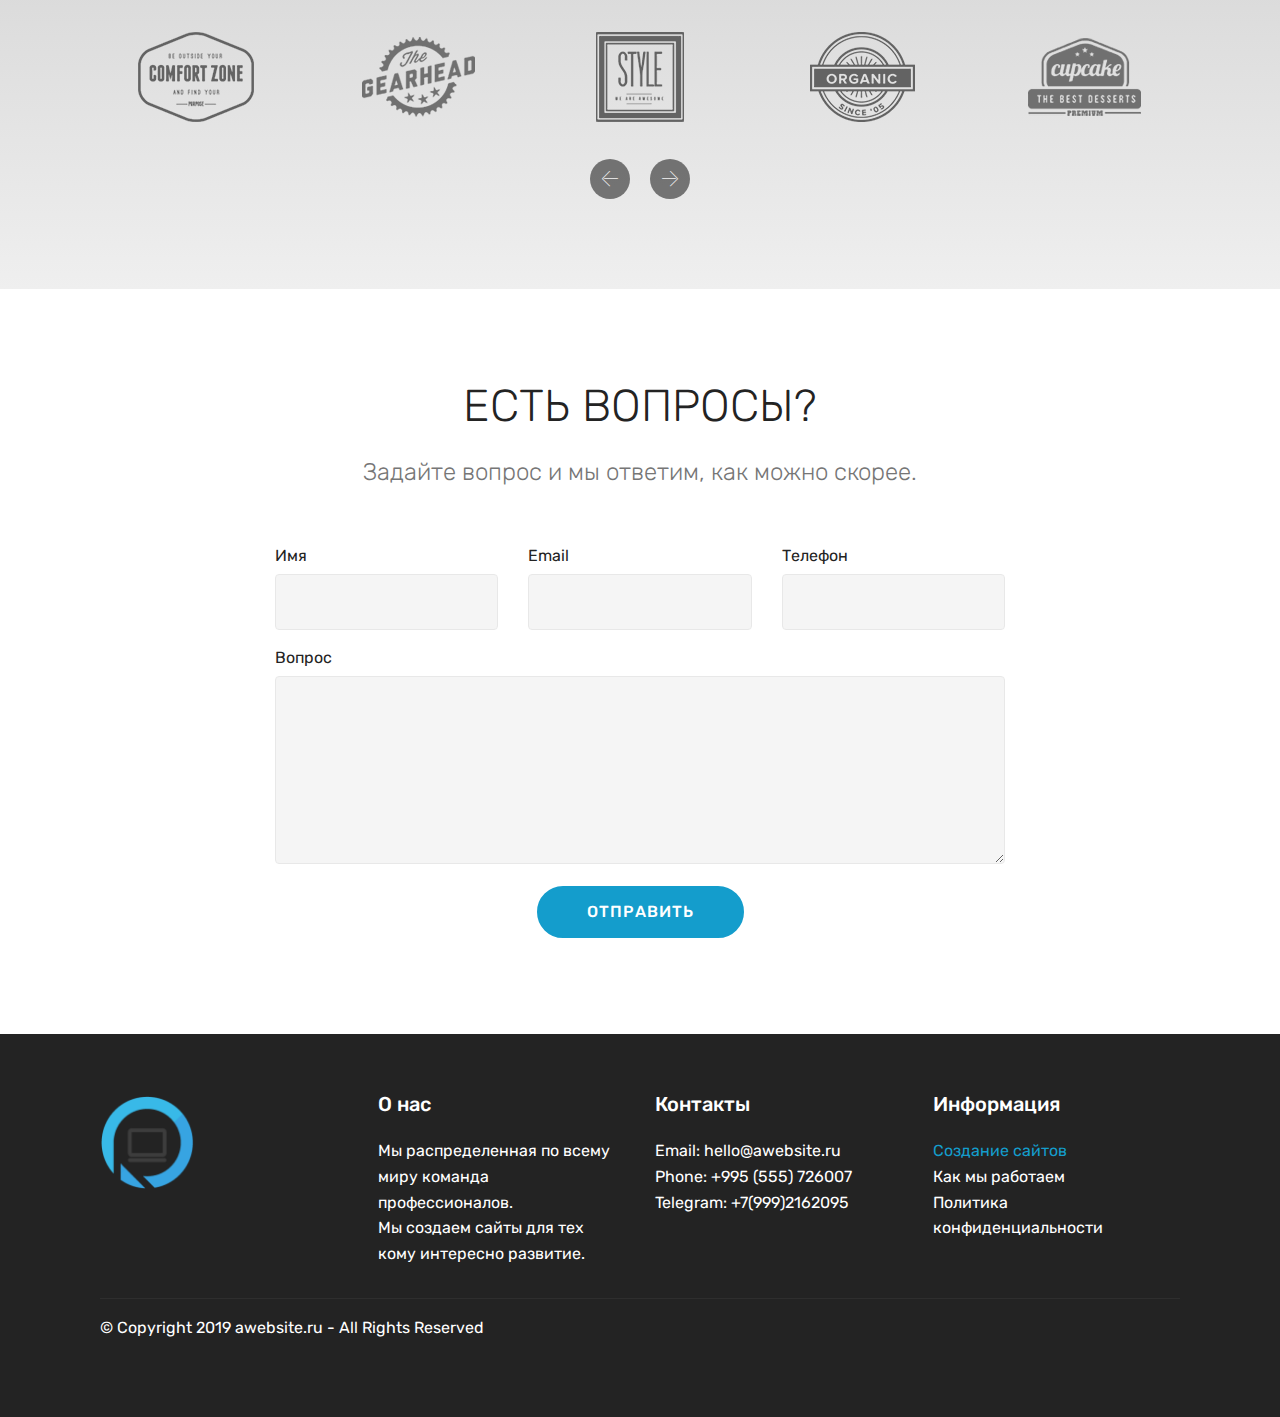
==== commit db8eb92e: "create github pages" ====
--- a/index.html
+++ b/index.html
@@ -53,7 +53,7 @@
             </div>
         </div>
         <div class="collapse navbar-collapse" id="navbarSupportedContent">
-            <ul class="navbar-nav nav-dropdown" data-app-modern-menu="true"><li class="nav-item"><a class="nav-link link text-black display-4" href="index.html#features12-n">Цены</a></li><li class="nav-item"><a class="nav-link link text-black display-4" href="index.html#step2-9">О нас</a></li><li class="nav-item"><a class="nav-link link text-black display-4" href="index.html#gallery3-l" aria-expanded="true">Наши работы<br></a></li><li class="nav-item dropdown"><a class="nav-link link dropdown-toggle text-black display-4" href="index.html#header2-1" data-toggle="dropdown-submenu" aria-expanded="false">Контакты</a><div class="dropdown-menu"><a class="dropdown-item text-black display-4" href="mailto:hello@awebsite.ru"><span class="socicon socicon-mail mbr-iconfont mbr-iconfont-btn"></span>hello@awebsite.ru<br></a><a class="dropdown-item text-black display-4" href="tg://resolve?domain=+79992162095"><span class="socicon socicon-telegram mbr-iconfont mbr-iconfont-btn"></span>+7 (999) 216-2095<br></a><a class="dropdown-item text-black display-4" href="tg://resolve?domain=+79992162095"><span class="mbri-help mbr-iconfont mbr-iconfont-btn"></span>Написать нам</a></div></li></ul>
+            <ul class="navbar-nav nav-dropdown" data-app-modern-menu="true"><li class="nav-item"><a class="nav-link link text-black display-4" href="index.html#features12-n">Цены</a></li><li class="nav-item"><a class="nav-link link text-black display-4" href="index.html#step2-9">О нас</a></li><li class="nav-item"><a class="nav-link link text-black display-4" href="index.html#gallery3-l" aria-expanded="false">Наши работы<br></a></li><li class="nav-item dropdown"><a class="nav-link link dropdown-toggle text-black display-4" href="index.html#header2-1" data-toggle="dropdown-submenu" aria-expanded="true">Контакты</a><div class="dropdown-menu"><a class="dropdown-item text-black display-4" href="mailto:hello@awebsite.ru"><span class="socicon socicon-mail mbr-iconfont mbr-iconfont-btn"></span>hello@awebsite.ru<br></a><a class="dropdown-item text-black display-4" href="tg://resolve?domain=+79992162095"><span class="socicon socicon-telegram mbr-iconfont mbr-iconfont-btn"></span>+7 (999) 216-2095<br></a><a class="dropdown-item text-black display-4" href="tg://resolve?domain=+79992162095"><span class="mbri-help mbr-iconfont mbr-iconfont-btn"></span>Написать нам</a></div></li></ul>
             <div class="navbar-buttons mbr-section-btn"><a class="btn btn-sm btn-primary display-4" href="index.html#form1-t"><span class="mbri-cart-add mbr-iconfont mbr-iconfont-btn"></span>
                     
                     Заказать сайт&nbsp;</a></div>
@@ -61,7 +61,7 @@
     </nav>
 </section>
 
-<section class="engine"><a href="https://mobirise.info/n">simple web templates</a></section><section class="cid-qTkA127IK8 mbr-fullscreen" data-bg-video="https://www.youtube.com/watch?v=36YgDDJ7XSc" id="header2-1">
+<section class="engine"><a href="https://mobirise.info/a">online website builder</a></section><section class="cid-qTkA127IK8 mbr-fullscreen" data-bg-video="https://www.youtube.com/watch?v=36YgDDJ7XSc" id="header2-1">
 
     
 
@@ -304,7 +304,7 @@
         <div class="row py-2 justify-content-center">
             <div class="col-12 col-lg-6  col-md-8 " data-form-type="formoid">
                 <!---Formbuilder Form--->
-                <form action="https://mobirise.com/" method="POST" class="mbr-form form-with-styler" data-form-title="Mobirise Form"><input type="hidden" name="email" data-form-email="true" value="QA6Mrpsx8T3/vSIhEKDDhDR3HsrYBnwH+1SxhTPPDig7D/RvtzALYTe4NRaDyTU3m/ZgNv7PL1cha/7cKg5CClNH7peOIdqiUbEylHh1hg+rOW7CsU4m/Dcv2EHxuVIU">
+                <form action="https://mobirise.com/" method="POST" class="mbr-form form-with-styler" data-form-title="Mobirise Form"><input type="hidden" name="email" data-form-email="true" value="RH6on6o6kkLvUkX/Kce2UnmPuf14FF/K0iJPxdIKn9nM6DjCKaFTeuVsTmET66YBtTLaKKZPSJzIBJtvUzt9tWi61//BnWv2pG1CVv+mjby5bQftFKVEydGNgSnwIFmZ">
                     <div class="row">
                         <div hidden="hidden" data-form-alert="" class="alert alert-success col-12">Информация отправлена!</div>
                         <div hidden="hidden" data-form-alert-danger="" class="alert alert-danger col-12">
@@ -430,7 +430,7 @@
         <div class="row justify-content-center">
             <div class="media-container-column col-lg-8" data-form-type="formoid">
                 <!---Formbuilder Form--->
-                <form action="https://mobirise.com/" method="POST" class="mbr-form form-with-styler" data-form-title="Mobirise Form"><input type="hidden" name="email" data-form-email="true" value="7VS5dLfsfzAw0ZCPoTGlFHIplKbtCjS3ADO128IphIOiA4wHf3iGr1wsFLBCp/Ga6Y7GrA0jh4LtuR9eVAOWo8C+RF+snAcSGOKTFvjGA/g0Eo/e7Lqskb5Yf9YaR+RL">
+                <form action="https://mobirise.com/" method="POST" class="mbr-form form-with-styler" data-form-title="Mobirise Form"><input type="hidden" name="email" data-form-email="true" value="GkEXxVSC5XIjDm01nX/FUjNj9Jutn76XFMburBZX/OY5CgY0WI8emF+p5whHQVMNjdpwYXziicbkuJDtLFoxG9ulj0qRt0o0FctY6Kv19Buztl90Y746FS6cxbgmDwsD">
                     <div class="row">
                         <div hidden="hidden" data-form-alert="" class="alert alert-success col-12">Спаибо за обращение! Мы скоро напишем Вам!</div>
                         <div hidden="hidden" data-form-alert-danger="" class="alert alert-danger col-12">
@@ -585,7 +585,7 @@
         <div class="row justify-content-center">
             <div class="media-container-column col-lg-8" data-form-type="formoid">
                 <!---Formbuilder Form--->
-                <form action="https://mobirise.com/" method="POST" class="mbr-form form-with-styler" data-form-title="Mobirise Form"><input type="hidden" name="email" data-form-email="true" value="20LaxOdU73H9ou17yZp51cfwuwOzZ8/qNoFv5irW3uwsMAERBh+CWOtHqZOcaQRL0IffDNgzpKHVCfFwKeW127MH4NiU2ITj7PUSr6Yg7BCMtNew1r5pjTLjJ0x0b1pn">
+                <form action="https://mobirise.com/" method="POST" class="mbr-form form-with-styler" data-form-title="Mobirise Form"><input type="hidden" name="email" data-form-email="true" value="SJkcAnqQyZrQLrf0VHL/kJQf4Udxk1QeGzmdFk5SU0N+jzl4BU9K/9yLZkxNcmvVGRfs6oZt31Il7Qg2/LlEOwuTZbx9qdMBceq0RoF1u3gtdnh4mrR7BBY4F8zxRgYK">
                     <div class="row">
                         <div hidden="hidden" data-form-alert="" class="alert alert-success col-12">Спасибо за заполнение анкеты!</div>
                         <div hidden="hidden" data-form-alert-danger="" class="alert alert-danger col-12">
--- a/assets/mobirise/css/mbr-additional.css
+++ b/assets/mobirise/css/mbr-additional.css
@@ -1380,7 +1380,7 @@
 }
 .cid-rFZtILzy4N {
   padding-top: 120px;
-  padding-bottom: 60px;
+  padding-bottom: 105px;
   background-color: #ffffff;
 }
 .cid-rFZtILzy4N .mbr-section-subtitle {
--- a/assets/mobirise/css/mbr-additional.css
+++ b/assets/mobirise/css/mbr-additional.css
@@ -1380,7 +1380,7 @@
 }
 .cid-rFZtILzy4N {
   padding-top: 120px;
-  padding-bottom: 60px;
+  padding-bottom: 105px;
   background-color: #ffffff;
 }
 .cid-rFZtILzy4N .mbr-section-subtitle {
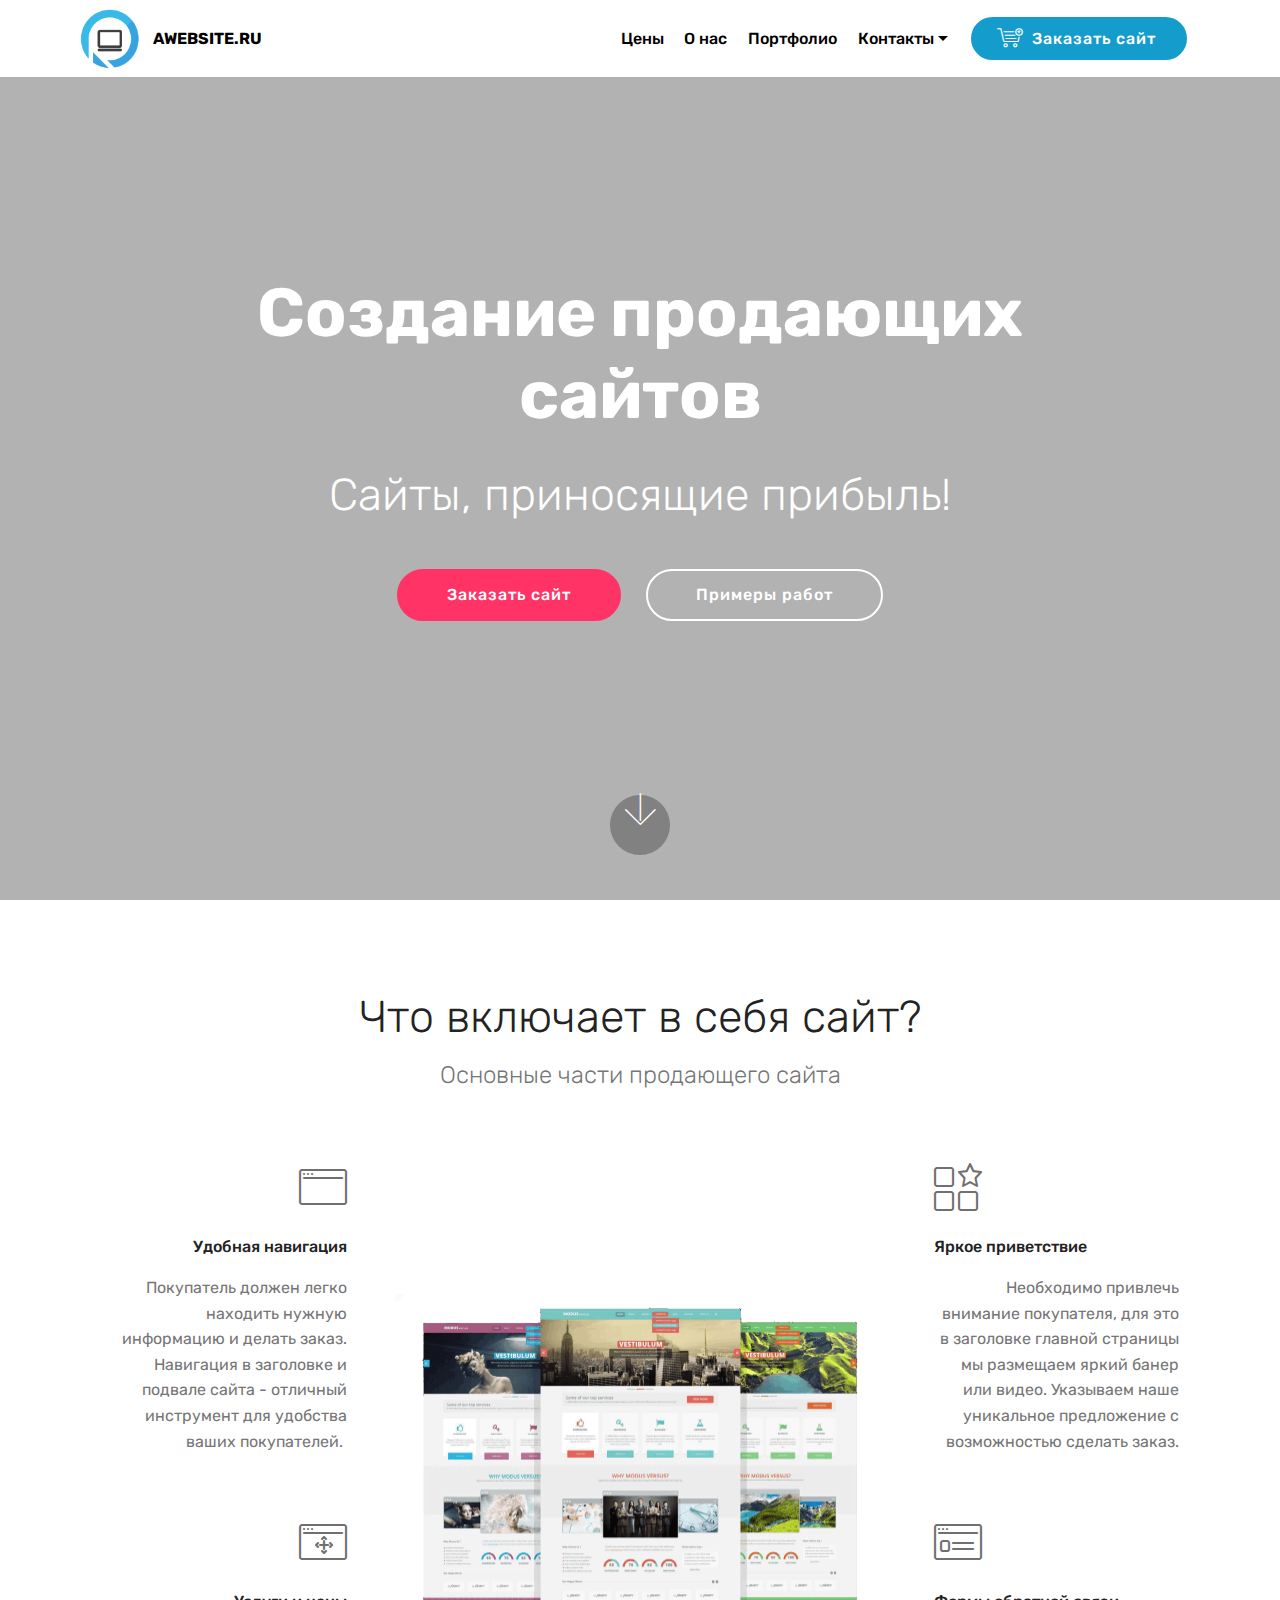
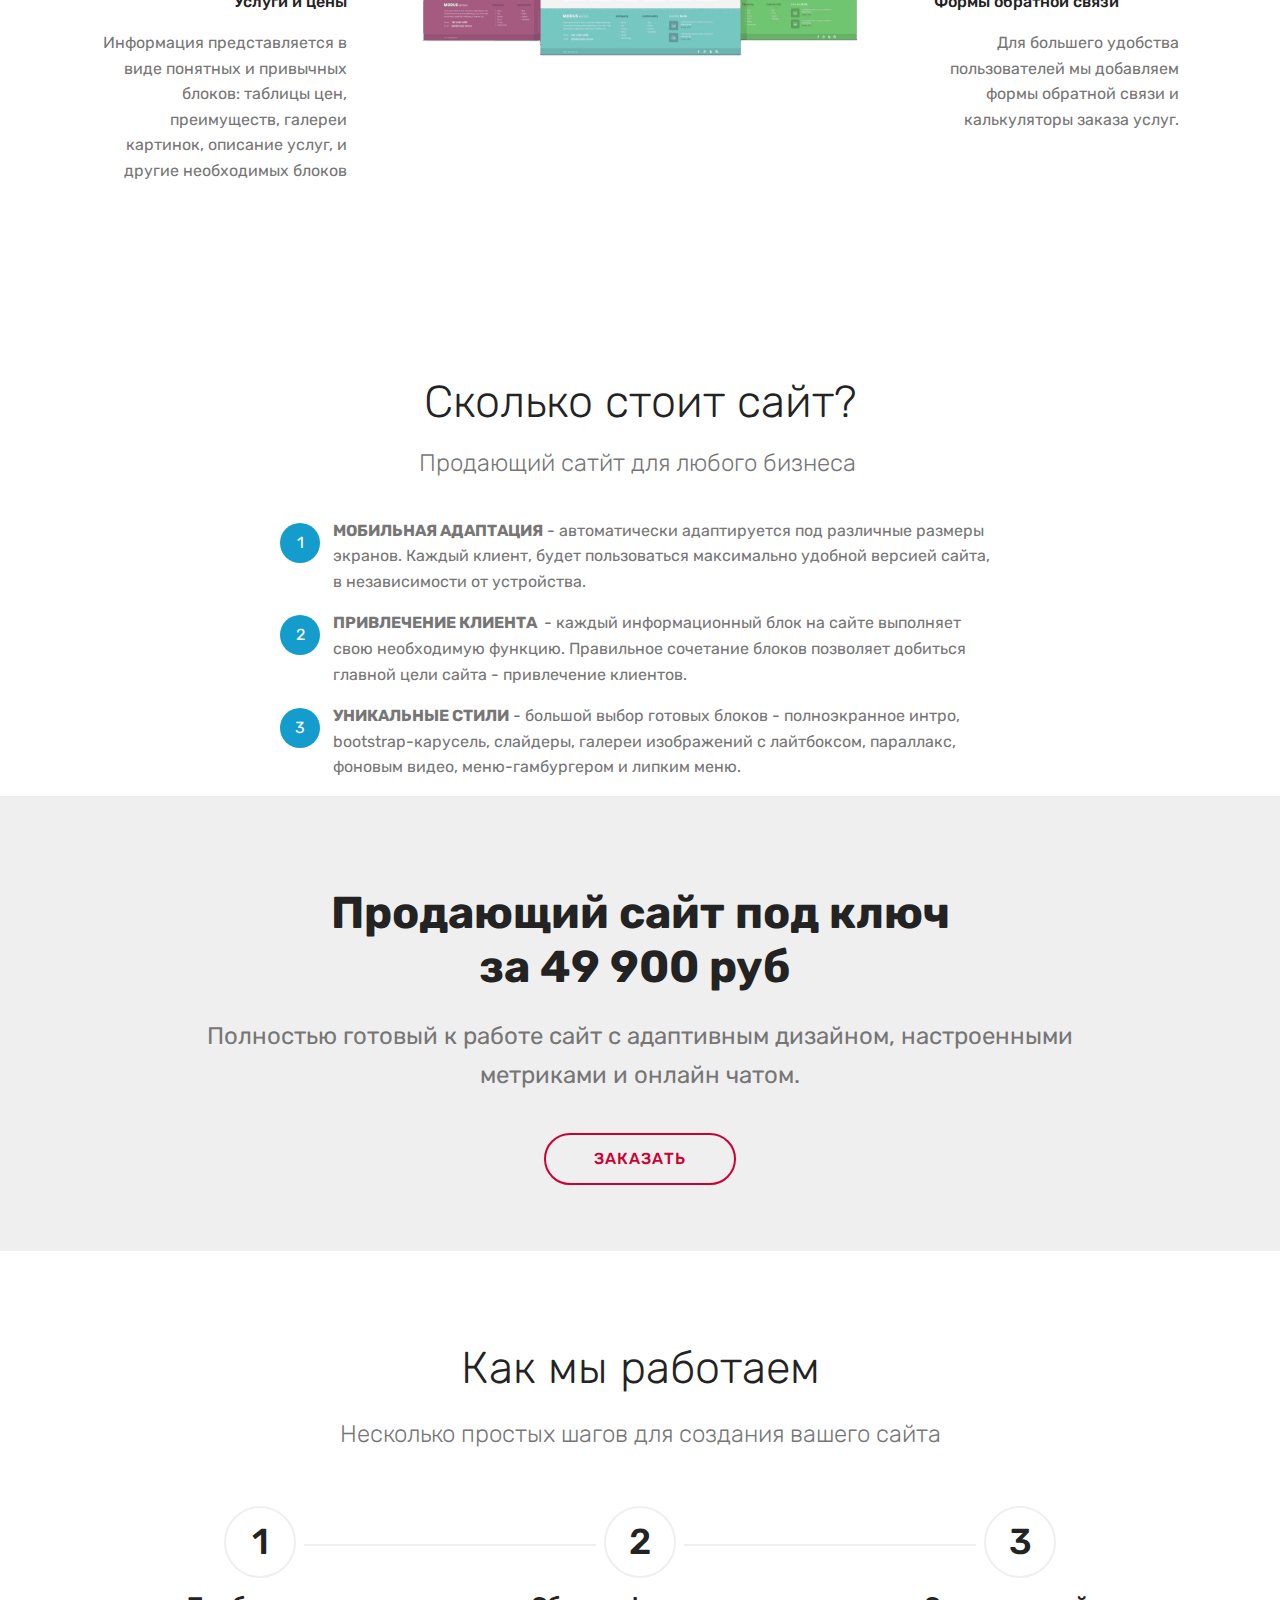
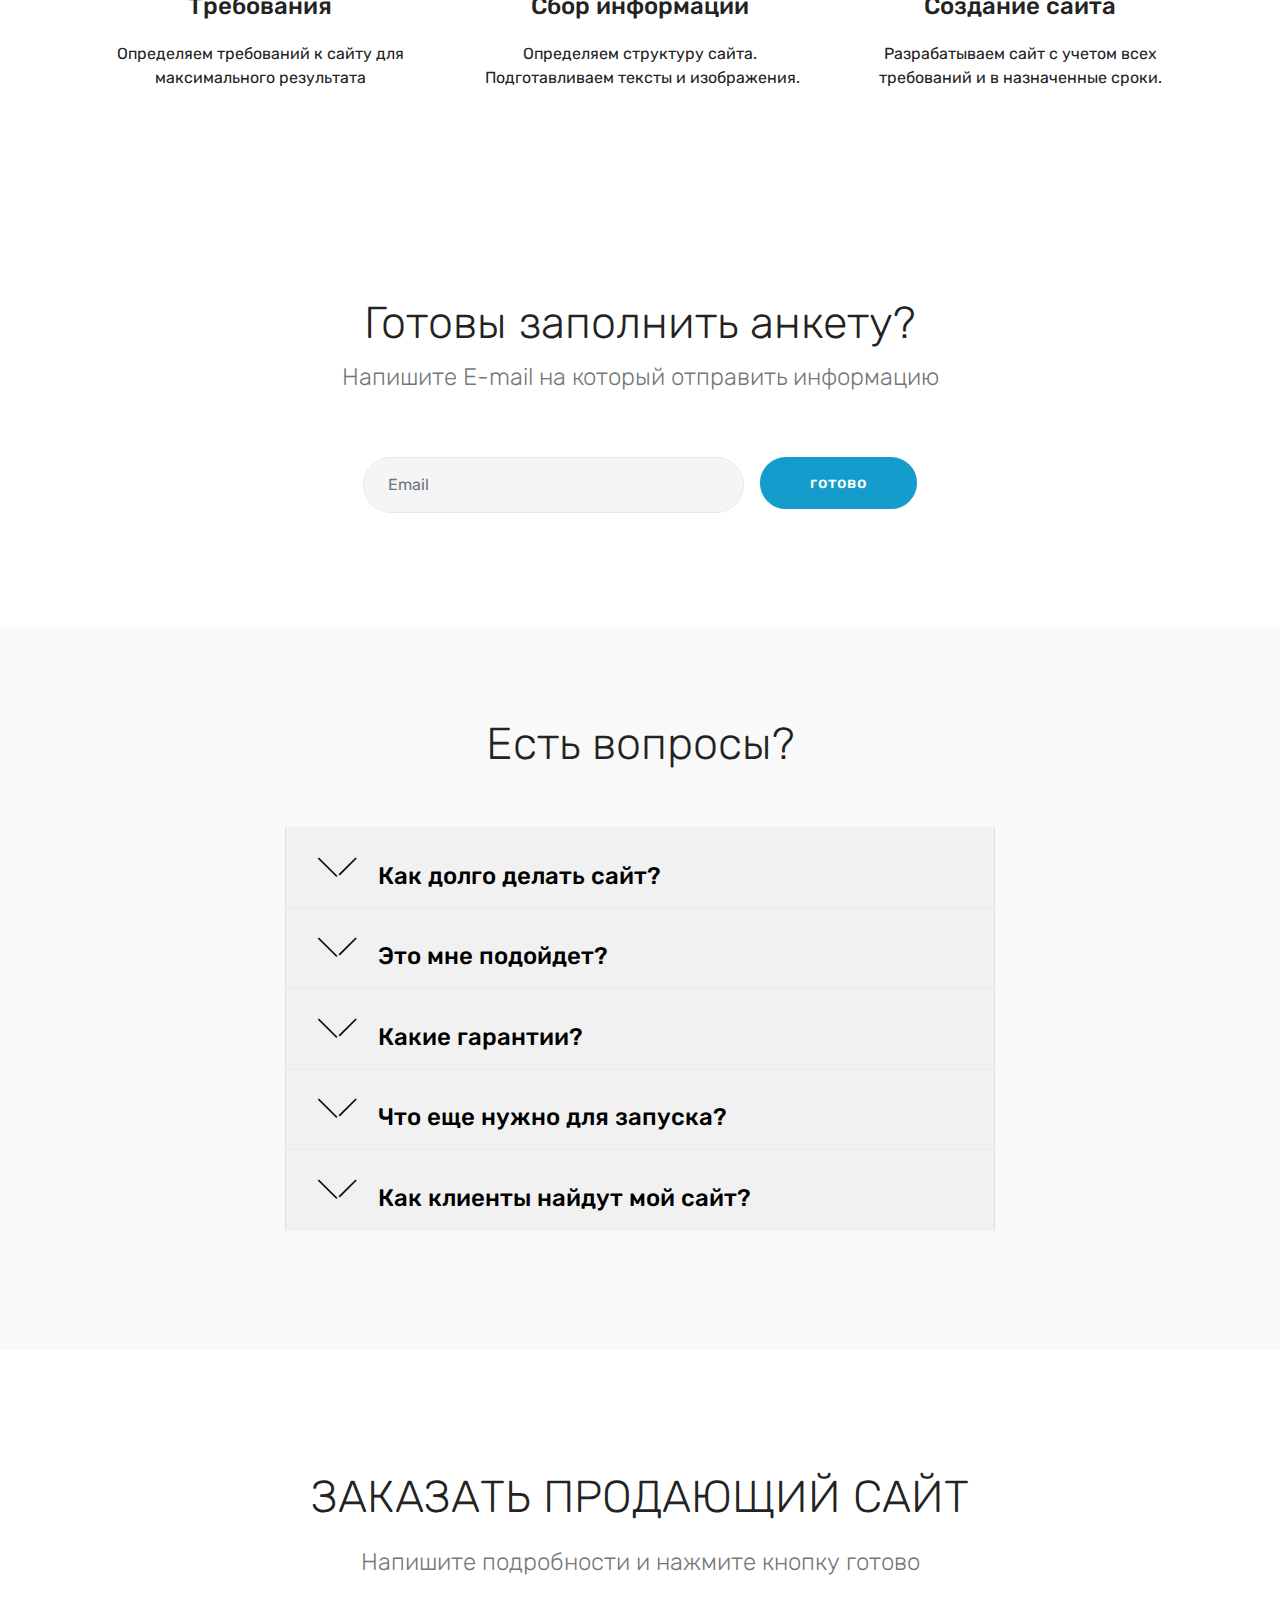
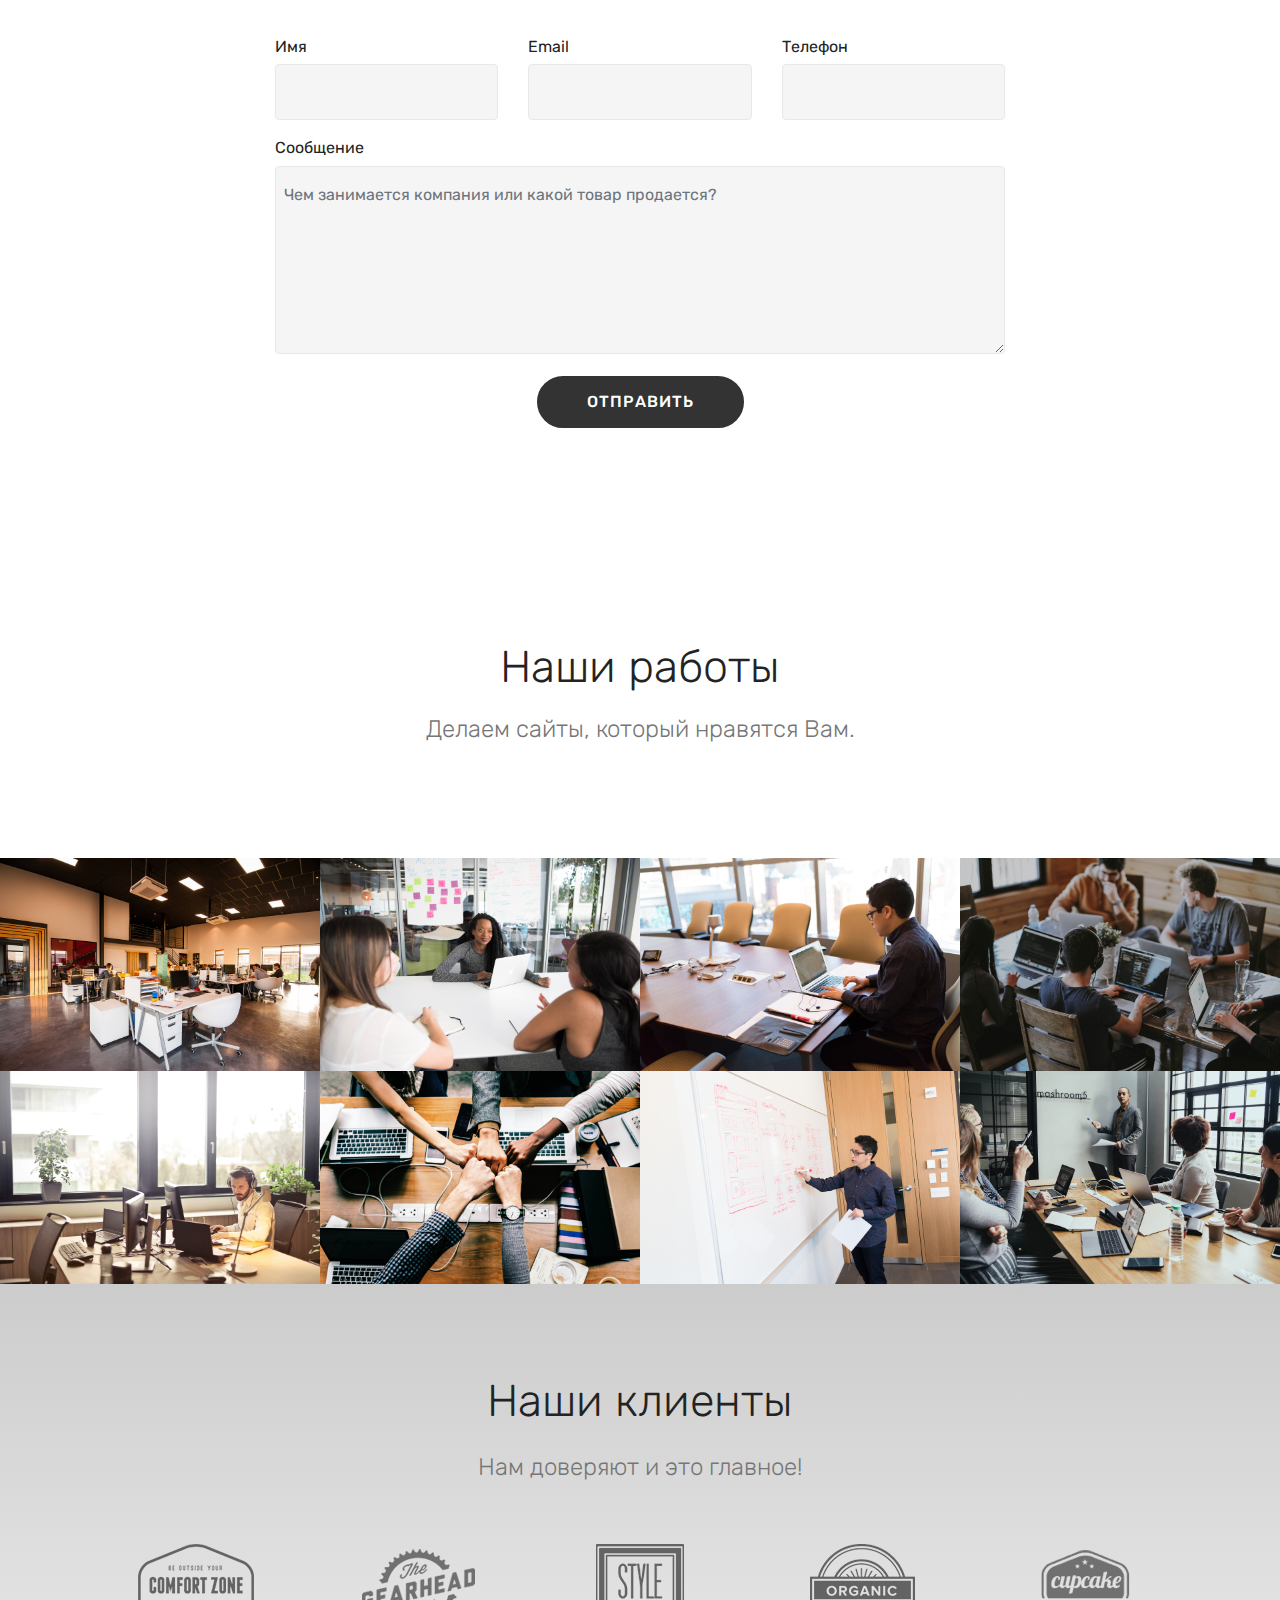
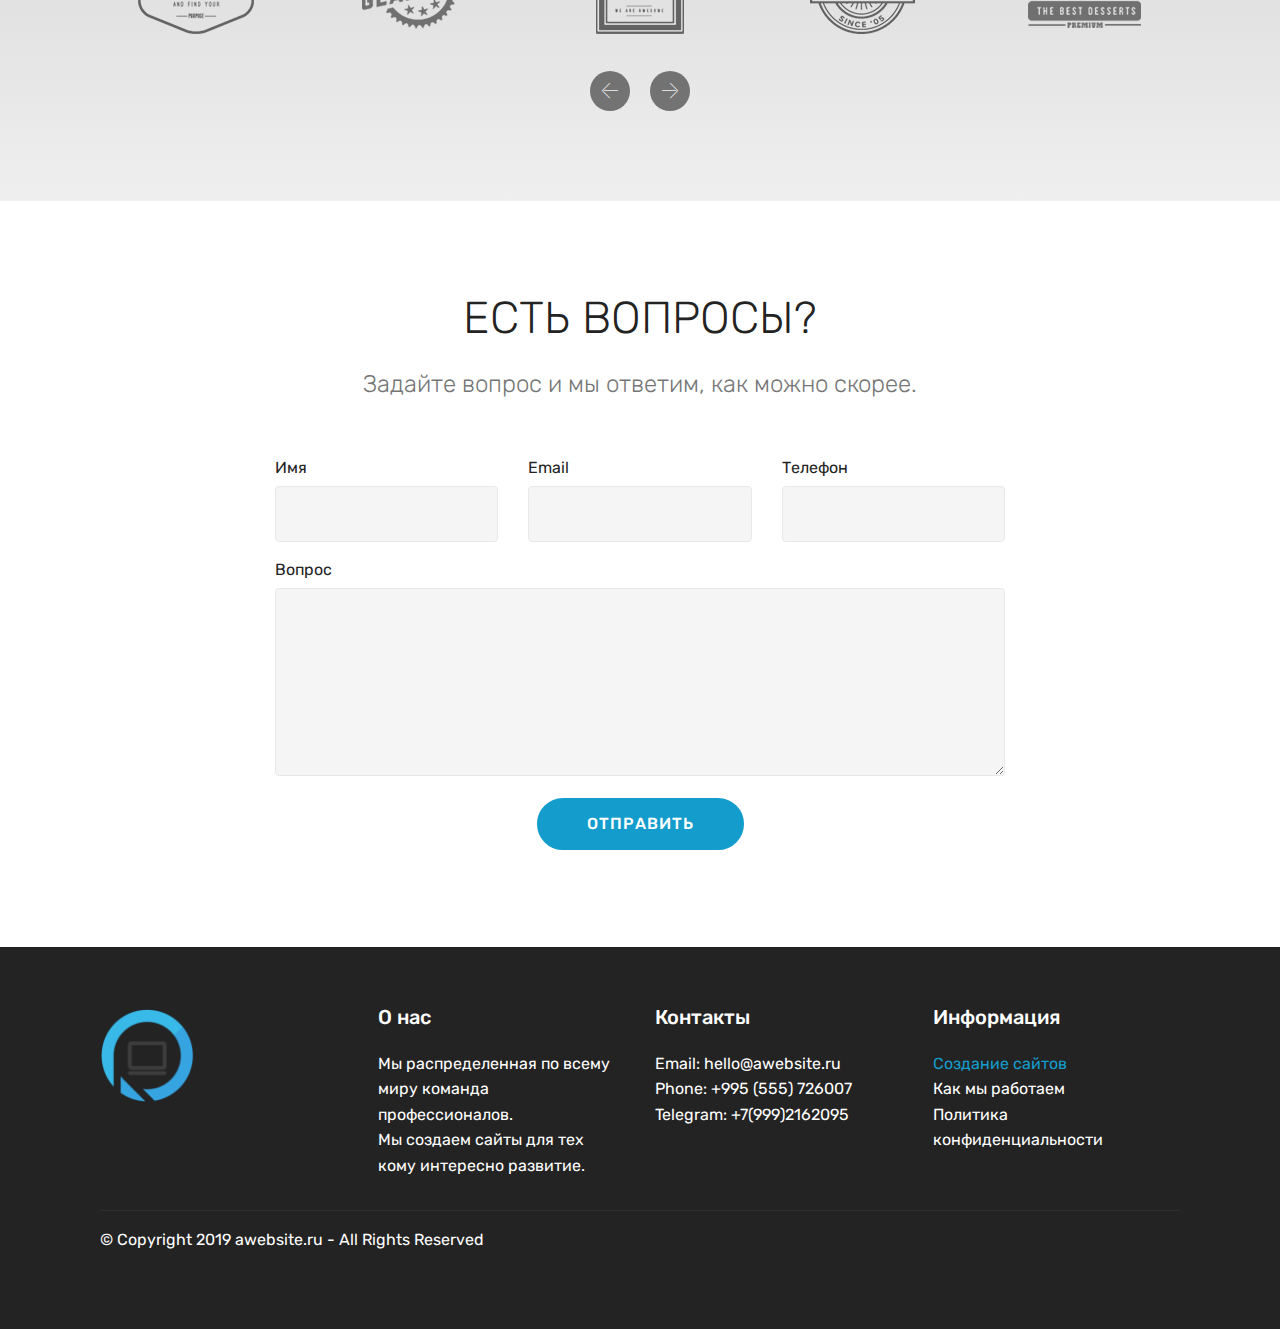
==== commit 5f2a6ecb: "create github pages" ====
--- a/index.html
+++ b/index.html
@@ -53,7 +53,7 @@
             </div>
         </div>
         <div class="collapse navbar-collapse" id="navbarSupportedContent">
-            <ul class="navbar-nav nav-dropdown" data-app-modern-menu="true"><li class="nav-item"><a class="nav-link link text-black display-4" href="index.html#features12-n">Цены</a></li><li class="nav-item"><a class="nav-link link text-black display-4" href="index.html#step2-9">О нас</a></li><li class="nav-item"><a class="nav-link link text-black display-4" href="index.html#gallery3-l" aria-expanded="false">Наши работы<br></a></li><li class="nav-item dropdown"><a class="nav-link link dropdown-toggle text-black display-4" href="index.html#header2-1" data-toggle="dropdown-submenu" aria-expanded="true">Контакты</a><div class="dropdown-menu"><a class="dropdown-item text-black display-4" href="mailto:hello@awebsite.ru"><span class="socicon socicon-mail mbr-iconfont mbr-iconfont-btn"></span>hello@awebsite.ru<br></a><a class="dropdown-item text-black display-4" href="tg://resolve?domain=+79992162095"><span class="socicon socicon-telegram mbr-iconfont mbr-iconfont-btn"></span>+7 (999) 216-2095<br></a><a class="dropdown-item text-black display-4" href="tg://resolve?domain=+79992162095"><span class="mbri-help mbr-iconfont mbr-iconfont-btn"></span>Написать нам</a></div></li></ul>
+            <ul class="navbar-nav nav-dropdown" data-app-modern-menu="true"><li class="nav-item"><a class="nav-link link text-black display-4" href="index.html#features12-n">Цены</a></li><li class="nav-item"><a class="nav-link link text-black display-4" href="index.html#step2-9">О нас</a></li><li class="nav-item"><a class="nav-link link text-black display-4" href="index.html#gallery3-l" aria-expanded="false">Портфолио<br></a></li><li class="nav-item dropdown"><a class="nav-link link dropdown-toggle text-black display-4" href="index.html#header2-1" data-toggle="dropdown-submenu" aria-expanded="false">Контакты</a><div class="dropdown-menu"><a class="dropdown-item text-black display-4" href="mailto:hello@awebsite.ru"><span class="socicon socicon-mail mbr-iconfont mbr-iconfont-btn"></span>hello@awebsite.ru<br></a><a class="dropdown-item text-black display-4" href="tg://resolve?domain=+79992162095"><span class="socicon socicon-telegram mbr-iconfont mbr-iconfont-btn"></span>+7 (999) 216-2095<br></a><a class="dropdown-item text-black display-4" href="tg://resolve?domain=+79992162095"><span class="mbri-help mbr-iconfont mbr-iconfont-btn"></span>Написать нам</a></div></li></ul>
             <div class="navbar-buttons mbr-section-btn"><a class="btn btn-sm btn-primary display-4" href="index.html#form1-t"><span class="mbri-cart-add mbr-iconfont mbr-iconfont-btn"></span>
                     
                     Заказать сайт&nbsp;</a></div>
@@ -61,7 +61,7 @@
     </nav>
 </section>
 
-<section class="engine"><a href="https://mobirise.info/a">online website builder</a></section><section class="cid-qTkA127IK8 mbr-fullscreen" data-bg-video="https://www.youtube.com/watch?v=36YgDDJ7XSc" id="header2-1">
+<section class="engine"><a href="https://mobirise.info/v">html templates</a></section><section class="cid-qTkA127IK8 mbr-fullscreen" data-bg-video="https://www.youtube.com/watch?v=36YgDDJ7XSc" id="header2-1">
 
     
 
@@ -72,9 +72,9 @@
             <div class="mbr-white col-md-10">
                 <h1 class="mbr-section-title mbr-bold pb-3 mbr-fonts-style display-1">Создание продающих сайтов</h1>
                 
-                <p class="mbr-text pb-3 mbr-fonts-style display-2">Нужен сайт для бизнеса?&nbsp;<br></p>
-                <div class="mbr-section-btn"><a class="btn btn-md btn-secondary display-4" href="https://mobirise.com">Заказать сайт</a>
-                    <a class="btn btn-md btn-white-outline display-4" href="https://mobirise.com">Примеры работ</a></div>
+                <p class="mbr-text pb-3 mbr-fonts-style display-2">Сайты, приносящие прибыль!</p>
+                <div class="mbr-section-btn"><a class="btn btn-md btn-secondary display-4" href="index.html#form1-t">Заказать сайт</a>
+                    <a class="btn btn-md btn-white-outline display-4" href="index.html#gallery3-l">Примеры работ</a></div>
             </div>
         </div>
     </div>
@@ -82,37 +82,6 @@
         <a href="#next">
             <i class="mbri-down mbr-iconfont"></i>
         </a>
-    </div>
-</section>
-
-<section class="mbr-section content4 cid-rFZoy99Fel" id="content4-j">
-
-    
-
-    <div class="container">
-        <div class="media-container-row">
-            <div class="title col-12 col-md-8">
-                <h2 class="align-center pb-3 mbr-fonts-style display-2">Сколько стоит сайт?</h2>
-                <h3 class="mbr-section-subtitle align-center mbr-light mbr-fonts-style display-5">Мы предлагаем проверенные временем решения, в сочетании с инновационным подходом к реализации.<br>Это значит вы получите:&nbsp;</h3>
-                
-            </div>
-        </div>
-    </div>
-</section>
-
-<section class="mbr-section article content11 cid-rFZqp3uI69" id="content11-k">
-     
-
-    <div class="container">
-        <div class="media-container-row">
-            <div class="mbr-text counter-container col-12 col-md-8 mbr-fonts-style display-7">
-                <ol>
-                    <li><strong>МОБИЛЬНАЯ АДАПТАЦИЯ</strong> - это сайт, версия которого адаптируется автоматически под различные размеры экранов. Это значит, что каждый клиент, будет пользоваться максимально удобной версией сайта, в независимости от устройства.&nbsp;</li>
-                    <li><strong>ПРИВЛЕЧЕНИЕ КЛИЕНТА&nbsp;</strong>&nbsp;- каждый информационный блок на сайте выполняет свою необходимую функцию. Правильное сочетание блоков позволяет добиться главной цели сайта - привлечение клиентов.</li>
-                    <li><strong>УНИКАЛЬНЫЕ СТИЛИ</strong> - большой выбор готовых блоков - полноэкранное интро, bootstrap-карусель, слайдеры, галереи изображений с лайтбоксом, параллакс, фоновым видео, меню-гамбургером и липким меню.</li>
-                </ol>
-            </div>
-        </div>
     </div>
 </section>
 
@@ -195,6 +164,37 @@
                         <p class="mbr-text mbr-section-text mbr-fonts-style display-7">Для большего удобства пользователей мы добавляем формы обратной связи и калькуляторы заказа услуг.</p>
                     </div>
                 </div>
+            </div>
+        </div>
+    </div>
+</section>
+
+<section class="mbr-section content4 cid-rFZoy99Fel" id="content4-j">
+
+    
+
+    <div class="container">
+        <div class="media-container-row">
+            <div class="title col-12 col-md-8">
+                <h2 class="align-center pb-3 mbr-fonts-style display-2">Сколько стоит сайт?</h2>
+                <h3 class="mbr-section-subtitle align-center mbr-light mbr-fonts-style display-5">Продающий сатйт для любого бизнеса&nbsp;</h3>
+                
+            </div>
+        </div>
+    </div>
+</section>
+
+<section class="mbr-section article content11 cid-rFZqp3uI69" id="content11-k">
+     
+
+    <div class="container">
+        <div class="media-container-row">
+            <div class="mbr-text counter-container col-12 col-md-8 mbr-fonts-style display-7">
+                <ol>
+                    <li><strong>МОБИЛЬНАЯ АДАПТАЦИЯ</strong> - автоматически адаптируется под различные размеры экранов. Каждый клиент, будет пользоваться максимально удобной версией сайта, в независимости от устройства.&nbsp;</li>
+                    <li><strong>ПРИВЛЕЧЕНИЕ КЛИЕНТА&nbsp;</strong>&nbsp;- каждый информационный блок на сайте выполняет свою необходимую функцию. Правильное сочетание блоков позволяет добиться главной цели сайта - привлечение клиентов.</li>
+                    <li><strong>УНИКАЛЬНЫЕ СТИЛИ</strong> - большой выбор готовых блоков - полноэкранное интро, bootstrap-карусель, слайдеры, галереи изображений с лайтбоксом, параллакс, фоновым видео, меню-гамбургером и липким меню.</li>
+                </ol>
             </div>
         </div>
     </div>
@@ -238,7 +238,7 @@
                     </div>          
                     <div class="step-text-content align-center">
                         <h4 class="mbr-step-title pb-3 mbr-fonts-style display-5">Требования</h4>
-                        <p class="mbr-step-text mbr-fonts-style display-7">Заполняем вместе с Вами анкету для определения требований к сайту.<br></p>
+                        <p class="mbr-step-text mbr-fonts-style display-7">Определяем требований к сайту для максимального результата<br></p>
                     </div>
                 </div>
             </div>
@@ -304,7 +304,7 @@
         <div class="row py-2 justify-content-center">
             <div class="col-12 col-lg-6  col-md-8 " data-form-type="formoid">
                 <!---Formbuilder Form--->
-                <form action="https://mobirise.com/" method="POST" class="mbr-form form-with-styler" data-form-title="Mobirise Form"><input type="hidden" name="email" data-form-email="true" value="RH6on6o6kkLvUkX/Kce2UnmPuf14FF/K0iJPxdIKn9nM6DjCKaFTeuVsTmET66YBtTLaKKZPSJzIBJtvUzt9tWi61//BnWv2pG1CVv+mjby5bQftFKVEydGNgSnwIFmZ">
+                <form action="https://mobirise.com/" method="POST" class="mbr-form form-with-styler" data-form-title="Mobirise Form"><input type="hidden" name="email" data-form-email="true" value="PJ7MBj51jUrl79eKvs6q2RRGAnrcI9lKY8PTOPqrl7ISSHvFqatO2szlL+WoHqQuWjcRJ8DiOPjCW+gcJzWbc5WAwr7WpS9EKq1NmVYUKNubhJ/8TLTi5MzxmI+2+hE4">
                     <div class="row">
                         <div hidden="hidden" data-form-alert="" class="alert alert-success col-12">Информация отправлена!</div>
                         <div hidden="hidden" data-form-alert-danger="" class="alert alert-danger col-12">
@@ -335,15 +335,15 @@
                         Есть вопросы?</h2>
                 </div>
                 <div class="clearfix"></div>
-                <div id="bootstrap-accordion_24" class="panel-group accordionStyles accordion" role="tablist" aria-multiselectable="true">
+                <div id="bootstrap-accordion_8" class="panel-group accordionStyles accordion" role="tablist" aria-multiselectable="true">
                     <div class="card">
                         <div class="card-header" role="tab" id="headingOne">
-                            <a role="button" class="panel-title collapsed text-black" data-toggle="collapse" data-core="" href="#collapse1_24" aria-expanded="false" aria-controls="collapse1">
+                            <a role="button" class="panel-title collapsed text-black" data-toggle="collapse" data-core="" href="#collapse1_8" aria-expanded="false" aria-controls="collapse1">
                                 <h4 class="mbr-fonts-style display-5">
                                     <span class="sign mbr-iconfont mbri-arrow-down inactive"></span>&nbsp;Как долго делать сайт?</h4>
                             </a>
                         </div>
-                        <div id="collapse1_24" class="panel-collapse noScroll collapse " role="tabpanel" aria-labelledby="headingOne" data-parent="#bootstrap-accordion_24">
+                        <div id="collapse1_8" class="panel-collapse noScroll collapse " role="tabpanel" aria-labelledby="headingOne" data-parent="#bootstrap-accordion_8">
                             <div class="panel-body p-4">
                                 <p class="mbr-fonts-style panel-text display-7">Создание продающего сайта обычно занимает от <strong>недели</strong> до <strong>месяца</strong>. Вы можете проитать подробнее про то, как создается сайт.</p>
                             </div>
@@ -351,14 +351,14 @@
                     </div>
                     <div class="card">
                         <div class="card-header" role="tab" id="headingTwo">
-                            <a role="button" class="collapsed panel-title text-black" data-toggle="collapse" data-core="" href="#collapse2_24" aria-expanded="false" aria-controls="collapse2">
+                            <a role="button" class="collapsed panel-title text-black" data-toggle="collapse" data-core="" href="#collapse2_8" aria-expanded="false" aria-controls="collapse2">
                                 <h4 class="mbr-fonts-style display-5">
                                     <span class="sign mbr-iconfont mbri-arrow-down inactive"></span> Это мне подойдет?
                                </h4>
                             </a>
                             
                         </div>
-                        <div id="collapse2_24" class="panel-collapse noScroll collapse" role="tabpanel" aria-labelledby="headingTwo" data-parent="#bootstrap-accordion_24">
+                        <div id="collapse2_8" class="panel-collapse noScroll collapse" role="tabpanel" aria-labelledby="headingTwo" data-parent="#bootstrap-accordion_8">
                             <div class="panel-body p-4">
                                 <p class="mbr-fonts-style panel-text display-7"></p><p><strong>
                                    Продающий сайт</strong> идеально подходит <strong>для любых сфер бизнеса</strong> для представлении информации о компании, товарах и услугах. Если Вы начинающий предприниматель или тестируете новую нишу, <strong>продающий сайт - это отличный вариант.&nbsp;</strong></p><p></p>
@@ -367,13 +367,13 @@
                     </div>
                     <div class="card">
                         <div class="card-header" role="tab" id="headingThree">
-                            <a role="button" class="collapsed text-black panel-title" data-toggle="collapse" data-core="" href="#collapse3_24" aria-expanded="false" aria-controls="collapse3">
+                            <a role="button" class="collapsed text-black panel-title" data-toggle="collapse" data-core="" href="#collapse3_8" aria-expanded="false" aria-controls="collapse3">
                                 <h4 class="mbr-fonts-style display-5">
                                     <span class="sign mbr-iconfont mbri-arrow-down inactive"></span>&nbsp;Какие гарантии?
                                 </h4>
                             </a>
                         </div>
-                        <div id="collapse3_24" class="panel-collapse noScroll collapse" role="tabpanel" aria-labelledby="headingThree" data-parent="#bootstrap-accordion_24">
+                        <div id="collapse3_8" class="panel-collapse noScroll collapse" role="tabpanel" aria-labelledby="headingThree" data-parent="#bootstrap-accordion_8">
                             <div class="panel-body p-4">
                                 <p class="mbr-fonts-style panel-text display-7">Мы предоставляем <strong>гарантийную техническую поддержку</strong> на срок <strong>3 месяца</strong>. <br>Узнайте подробнее про техническую поддержку.</p>
                             </div>
@@ -381,12 +381,12 @@
                     </div>
                     <div class="card">
                         <div class="card-header" role="tab" id="headingFour">
-                            <a role="button" class="collapsed panel-title text-black" data-toggle="collapse" data-core="" href="#collapse4_24" aria-expanded="false" aria-controls="collapse4">
+                            <a role="button" class="collapsed panel-title text-black" data-toggle="collapse" data-core="" href="#collapse4_8" aria-expanded="false" aria-controls="collapse4">
                                 <h4 class="mbr-fonts-style display-5">
                                     <span class="sign mbr-iconfont mbri-arrow-down inactive"></span>&nbsp;Что еще нужно для запуска?</h4>
                             </a> 
                         </div>
-                        <div id="collapse4_24" class="panel-collapse noScroll collapse" role="tabpanel" aria-labelledby="headingFour" data-parent="#bootstrap-accordion_24">
+                        <div id="collapse4_8" class="panel-collapse noScroll collapse" role="tabpanel" aria-labelledby="headingFour" data-parent="#bootstrap-accordion_8">
                             <div class="panel-body p-4">
                                 <p class="mbr-fonts-style panel-text display-7">Для запуска сайта от вас <strong>ничего не нужно</strong>. При заказе сайта, мы предоставляем хостинг на год <strong>бесплатно</strong> и домен в зоне <strong>.ru .рф</strong> в подарок!</p>
                             </div>
@@ -394,12 +394,12 @@
                     </div>
                     <div class="card">
                         <div class="card-header" role="tab" id="headingFive">
-                            <a role="button" class="collapsed panel-title text-black" data-toggle="collapse" data-core="" href="#collapse5_24" aria-expanded="false" aria-controls="collapse5">
+                            <a role="button" class="collapsed panel-title text-black" data-toggle="collapse" data-core="" href="#collapse5_8" aria-expanded="false" aria-controls="collapse5">
                                 <h4 class="mbr-fonts-style display-5">
                                     <span class="sign mbr-iconfont mbri-arrow-down inactive"></span>&nbsp;Как клиенты найдут мой сайт?</h4>
                             </a>
                         </div>
-                        <div id="collapse5_24" class="panel-collapse noScroll collapse" role="tabpanel" aria-labelledby="headingFive" data-parent="#bootstrap-accordion_24">
+                        <div id="collapse5_8" class="panel-collapse noScroll collapse" role="tabpanel" aria-labelledby="headingFive" data-parent="#bootstrap-accordion_8">
                             <div class="panel-body p-4">
                                 <p class="mbr-fonts-style panel-text display-7">Мы создаем сайты изначально <strong>оптимизированные под поисковые системы</strong>, поэтому если продолжать наполнять сайт актуальной информацией, через некоторое время сайт появится в поисковой выдаче <strong>на первых страницах</strong>.&nbsp;<br>Узнать подробнее про продвижение сайта.<br>Самый быстрый результат может принести&nbsp;<strong>рекламная кампания</strong>. Читать подробнее.</p>
                             </div>
@@ -430,7 +430,7 @@
         <div class="row justify-content-center">
             <div class="media-container-column col-lg-8" data-form-type="formoid">
                 <!---Formbuilder Form--->
-                <form action="https://mobirise.com/" method="POST" class="mbr-form form-with-styler" data-form-title="Mobirise Form"><input type="hidden" name="email" data-form-email="true" value="GkEXxVSC5XIjDm01nX/FUjNj9Jutn76XFMburBZX/OY5CgY0WI8emF+p5whHQVMNjdpwYXziicbkuJDtLFoxG9ulj0qRt0o0FctY6Kv19Buztl90Y746FS6cxbgmDwsD">
+                <form action="https://mobirise.com/" method="POST" class="mbr-form form-with-styler" data-form-title="Mobirise Form"><input type="hidden" name="email" data-form-email="true" value="whg3d9dq1f7wYvkHMXgAIAFwqYDmnlJ+aSq5fYrapEe0LcP0dxDqS/x3wvuFMI2K+/g/Mu/yU7OwfFI/48xnunRFPGKrf+WVGsex2ICC6K8vH17rma07xUOOrO+KIhSh">
                     <div class="row">
                         <div hidden="hidden" data-form-alert="" class="alert alert-success col-12">Спаибо за обращение! Мы скоро напишем Вам!</div>
                         <div hidden="hidden" data-form-alert-danger="" class="alert alert-danger col-12">
@@ -585,7 +585,7 @@
         <div class="row justify-content-center">
             <div class="media-container-column col-lg-8" data-form-type="formoid">
                 <!---Formbuilder Form--->
-                <form action="https://mobirise.com/" method="POST" class="mbr-form form-with-styler" data-form-title="Mobirise Form"><input type="hidden" name="email" data-form-email="true" value="SJkcAnqQyZrQLrf0VHL/kJQf4Udxk1QeGzmdFk5SU0N+jzl4BU9K/9yLZkxNcmvVGRfs6oZt31Il7Qg2/LlEOwuTZbx9qdMBceq0RoF1u3gtdnh4mrR7BBY4F8zxRgYK">
+                <form action="https://mobirise.com/" method="POST" class="mbr-form form-with-styler" data-form-title="Mobirise Form"><input type="hidden" name="email" data-form-email="true" value="xTqXUVn5MlRcLZqO2aznAj6/lI+0WOQqGt/RBA/jxSzPRJPXG5Z/6lOhC27dm7R/tEMAdYZFedaYeJCi6/ixY0odYLLGS5AeE/KzKuQ5dBDAM/B7KM/8XcIiwAKab4Cm">
                     <div class="row">
                         <div hidden="hidden" data-form-alert="" class="alert alert-success col-12">Спасибо за заполнение анкеты!</div>
                         <div hidden="hidden" data-form-alert-danger="" class="alert alert-danger col-12">
--- a/assets/mobirise/css/mbr-additional.css
+++ b/assets/mobirise/css/mbr-additional.css
@@ -1090,6 +1090,84 @@
 .cid-qTkzRZLJNu .dropdown-item:hover {
   color: #ff3366 !important;
 }
+.cid-rFZusHvQY8 {
+  padding-top: 90px;
+  padding-bottom: 90px;
+  background-color: #ffffff;
+}
+.cid-rFZusHvQY8 h2 {
+  text-align: center;
+}
+.cid-rFZusHvQY8 h3 {
+  text-align: center;
+  font-weight: 300;
+}
+.cid-rFZusHvQY8 p {
+  color: #767676;
+}
+.cid-rFZusHvQY8 img {
+  object-fit: cover;
+}
+.cid-rFZusHvQY8 .block-content {
+  display: -webkit-flex;
+  flex-direction: column;
+  -webkit-flex-direction: column;
+  flex-basis: 100%;
+  -webkit-flex-basis: 100%;
+}
+.cid-rFZusHvQY8 .mbr-figure {
+  align-self: flex-start;
+  -webkit-align-self: flex-start;
+  flex-shrink: 0;
+  -webkit-flex-shrink: 0;
+}
+.cid-rFZusHvQY8 .media-container-row {
+  word-wrap: break-word;
+  word-break: break-word;
+}
+.cid-rFZusHvQY8 .mbr-section-subtitle {
+  color: #767676;
+}
+.cid-rFZusHvQY8 .card-title {
+  font-weight: 500;
+}
+.cid-rFZusHvQY8 .card-img {
+  text-align: inherit;
+}
+.cid-rFZusHvQY8 .card-img span {
+  font-size: 48px;
+  color: #707070;
+}
+@media (min-width: 992px) {
+  .cid-rFZusHvQY8 .mbr-figure {
+    padding-right: 2rem;
+    padding-left: 2rem;
+    height: 100%;
+  }
+}
+@media (max-width: 991px) {
+  .cid-rFZusHvQY8 .mbr-figure {
+    padding-bottom: 2rem;
+    padding-top: 1rem;
+  }
+}
+@media (max-width: 991px) and (min-width: 768px) {
+  .cid-rFZusHvQY8 .block-content {
+    flex-direction: row;
+    -webkit-flex-direction: row;
+    text-align: center;
+  }
+  .cid-rFZusHvQY8 .block-content .card {
+    flex-basis: 100%;
+    -webkit-flex-basis: 100%;
+  }
+  .cid-rFZusHvQY8 .card:nth-child(1) {
+    padding-bottom: 0!important;
+  }
+}
+.cid-rFZusHvQY8 .mbr-section-text {
+  text-align: right;
+}
 .cid-rFZoy99Fel {
   padding-top: 90px;
   padding-bottom: 15px;
@@ -1101,7 +1179,7 @@
 .cid-rFZqp3uI69 {
   padding-top: 15px;
   padding-bottom: 0px;
-  background-color: #efefef;
+  background-color: #ffffff;
 }
 .cid-rFZqp3uI69 .counter-container {
   color: #767676;
@@ -1134,84 +1212,6 @@
   height: 40px;
   border-radius: 50%;
 }
-.cid-rFZusHvQY8 {
-  padding-top: 90px;
-  padding-bottom: 90px;
-  background-color: #ffffff;
-}
-.cid-rFZusHvQY8 h2 {
-  text-align: center;
-}
-.cid-rFZusHvQY8 h3 {
-  text-align: center;
-  font-weight: 300;
-}
-.cid-rFZusHvQY8 p {
-  color: #767676;
-}
-.cid-rFZusHvQY8 img {
-  object-fit: cover;
-}
-.cid-rFZusHvQY8 .block-content {
-  display: -webkit-flex;
-  flex-direction: column;
-  -webkit-flex-direction: column;
-  flex-basis: 100%;
-  -webkit-flex-basis: 100%;
-}
-.cid-rFZusHvQY8 .mbr-figure {
-  align-self: flex-start;
-  -webkit-align-self: flex-start;
-  flex-shrink: 0;
-  -webkit-flex-shrink: 0;
-}
-.cid-rFZusHvQY8 .media-container-row {
-  word-wrap: break-word;
-  word-break: break-word;
-}
-.cid-rFZusHvQY8 .mbr-section-subtitle {
-  color: #767676;
-}
-.cid-rFZusHvQY8 .card-title {
-  font-weight: 500;
-}
-.cid-rFZusHvQY8 .card-img {
-  text-align: inherit;
-}
-.cid-rFZusHvQY8 .card-img span {
-  font-size: 48px;
-  color: #707070;
-}
-@media (min-width: 992px) {
-  .cid-rFZusHvQY8 .mbr-figure {
-    padding-right: 2rem;
-    padding-left: 2rem;
-    height: 100%;
-  }
-}
-@media (max-width: 991px) {
-  .cid-rFZusHvQY8 .mbr-figure {
-    padding-bottom: 2rem;
-    padding-top: 1rem;
-  }
-}
-@media (max-width: 991px) and (min-width: 768px) {
-  .cid-rFZusHvQY8 .block-content {
-    flex-direction: row;
-    -webkit-flex-direction: row;
-    text-align: center;
-  }
-  .cid-rFZusHvQY8 .block-content .card {
-    flex-basis: 100%;
-    -webkit-flex-basis: 100%;
-  }
-  .cid-rFZusHvQY8 .card:nth-child(1) {
-    padding-bottom: 0!important;
-  }
-}
-.cid-rFZusHvQY8 .mbr-section-text {
-  text-align: right;
-}
 .cid-rFZleeKM3d {
   padding-top: 90px;
   padding-bottom: 60px;
@@ -1360,7 +1360,7 @@
 .cid-rGblHpXpPw {
   padding-top: 120px;
   padding-bottom: 90px;
-  background-color: #ffdc30;
+  background-color: #ffffff;
 }
 .cid-rGblHpXpPw .title {
   margin-bottom: 2rem;
--- a/assets/mobirise/css/mbr-additional.css
+++ b/assets/mobirise/css/mbr-additional.css
@@ -1090,6 +1090,84 @@
 .cid-qTkzRZLJNu .dropdown-item:hover {
   color: #ff3366 !important;
 }
+.cid-rFZusHvQY8 {
+  padding-top: 90px;
+  padding-bottom: 90px;
+  background-color: #ffffff;
+}
+.cid-rFZusHvQY8 h2 {
+  text-align: center;
+}
+.cid-rFZusHvQY8 h3 {
+  text-align: center;
+  font-weight: 300;
+}
+.cid-rFZusHvQY8 p {
+  color: #767676;
+}
+.cid-rFZusHvQY8 img {
+  object-fit: cover;
+}
+.cid-rFZusHvQY8 .block-content {
+  display: -webkit-flex;
+  flex-direction: column;
+  -webkit-flex-direction: column;
+  flex-basis: 100%;
+  -webkit-flex-basis: 100%;
+}
+.cid-rFZusHvQY8 .mbr-figure {
+  align-self: flex-start;
+  -webkit-align-self: flex-start;
+  flex-shrink: 0;
+  -webkit-flex-shrink: 0;
+}
+.cid-rFZusHvQY8 .media-container-row {
+  word-wrap: break-word;
+  word-break: break-word;
+}
+.cid-rFZusHvQY8 .mbr-section-subtitle {
+  color: #767676;
+}
+.cid-rFZusHvQY8 .card-title {
+  font-weight: 500;
+}
+.cid-rFZusHvQY8 .card-img {
+  text-align: inherit;
+}
+.cid-rFZusHvQY8 .card-img span {
+  font-size: 48px;
+  color: #707070;
+}
+@media (min-width: 992px) {
+  .cid-rFZusHvQY8 .mbr-figure {
+    padding-right: 2rem;
+    padding-left: 2rem;
+    height: 100%;
+  }
+}
+@media (max-width: 991px) {
+  .cid-rFZusHvQY8 .mbr-figure {
+    padding-bottom: 2rem;
+    padding-top: 1rem;
+  }
+}
+@media (max-width: 991px) and (min-width: 768px) {
+  .cid-rFZusHvQY8 .block-content {
+    flex-direction: row;
+    -webkit-flex-direction: row;
+    text-align: center;
+  }
+  .cid-rFZusHvQY8 .block-content .card {
+    flex-basis: 100%;
+    -webkit-flex-basis: 100%;
+  }
+  .cid-rFZusHvQY8 .card:nth-child(1) {
+    padding-bottom: 0!important;
+  }
+}
+.cid-rFZusHvQY8 .mbr-section-text {
+  text-align: right;
+}
 .cid-rFZoy99Fel {
   padding-top: 90px;
   padding-bottom: 15px;
@@ -1101,7 +1179,7 @@
 .cid-rFZqp3uI69 {
   padding-top: 15px;
   padding-bottom: 0px;
-  background-color: #efefef;
+  background-color: #ffffff;
 }
 .cid-rFZqp3uI69 .counter-container {
   color: #767676;
@@ -1134,84 +1212,6 @@
   height: 40px;
   border-radius: 50%;
 }
-.cid-rFZusHvQY8 {
-  padding-top: 90px;
-  padding-bottom: 90px;
-  background-color: #ffffff;
-}
-.cid-rFZusHvQY8 h2 {
-  text-align: center;
-}
-.cid-rFZusHvQY8 h3 {
-  text-align: center;
-  font-weight: 300;
-}
-.cid-rFZusHvQY8 p {
-  color: #767676;
-}
-.cid-rFZusHvQY8 img {
-  object-fit: cover;
-}
-.cid-rFZusHvQY8 .block-content {
-  display: -webkit-flex;
-  flex-direction: column;
-  -webkit-flex-direction: column;
-  flex-basis: 100%;
-  -webkit-flex-basis: 100%;
-}
-.cid-rFZusHvQY8 .mbr-figure {
-  align-self: flex-start;
-  -webkit-align-self: flex-start;
-  flex-shrink: 0;
-  -webkit-flex-shrink: 0;
-}
-.cid-rFZusHvQY8 .media-container-row {
-  word-wrap: break-word;
-  word-break: break-word;
-}
-.cid-rFZusHvQY8 .mbr-section-subtitle {
-  color: #767676;
-}
-.cid-rFZusHvQY8 .card-title {
-  font-weight: 500;
-}
-.cid-rFZusHvQY8 .card-img {
-  text-align: inherit;
-}
-.cid-rFZusHvQY8 .card-img span {
-  font-size: 48px;
-  color: #707070;
-}
-@media (min-width: 992px) {
-  .cid-rFZusHvQY8 .mbr-figure {
-    padding-right: 2rem;
-    padding-left: 2rem;
-    height: 100%;
-  }
-}
-@media (max-width: 991px) {
-  .cid-rFZusHvQY8 .mbr-figure {
-    padding-bottom: 2rem;
-    padding-top: 1rem;
-  }
-}
-@media (max-width: 991px) and (min-width: 768px) {
-  .cid-rFZusHvQY8 .block-content {
-    flex-direction: row;
-    -webkit-flex-direction: row;
-    text-align: center;
-  }
-  .cid-rFZusHvQY8 .block-content .card {
-    flex-basis: 100%;
-    -webkit-flex-basis: 100%;
-  }
-  .cid-rFZusHvQY8 .card:nth-child(1) {
-    padding-bottom: 0!important;
-  }
-}
-.cid-rFZusHvQY8 .mbr-section-text {
-  text-align: right;
-}
 .cid-rFZleeKM3d {
   padding-top: 90px;
   padding-bottom: 60px;
@@ -1360,7 +1360,7 @@
 .cid-rGblHpXpPw {
   padding-top: 120px;
   padding-bottom: 90px;
-  background-color: #ffdc30;
+  background-color: #ffffff;
 }
 .cid-rGblHpXpPw .title {
   margin-bottom: 2rem;
